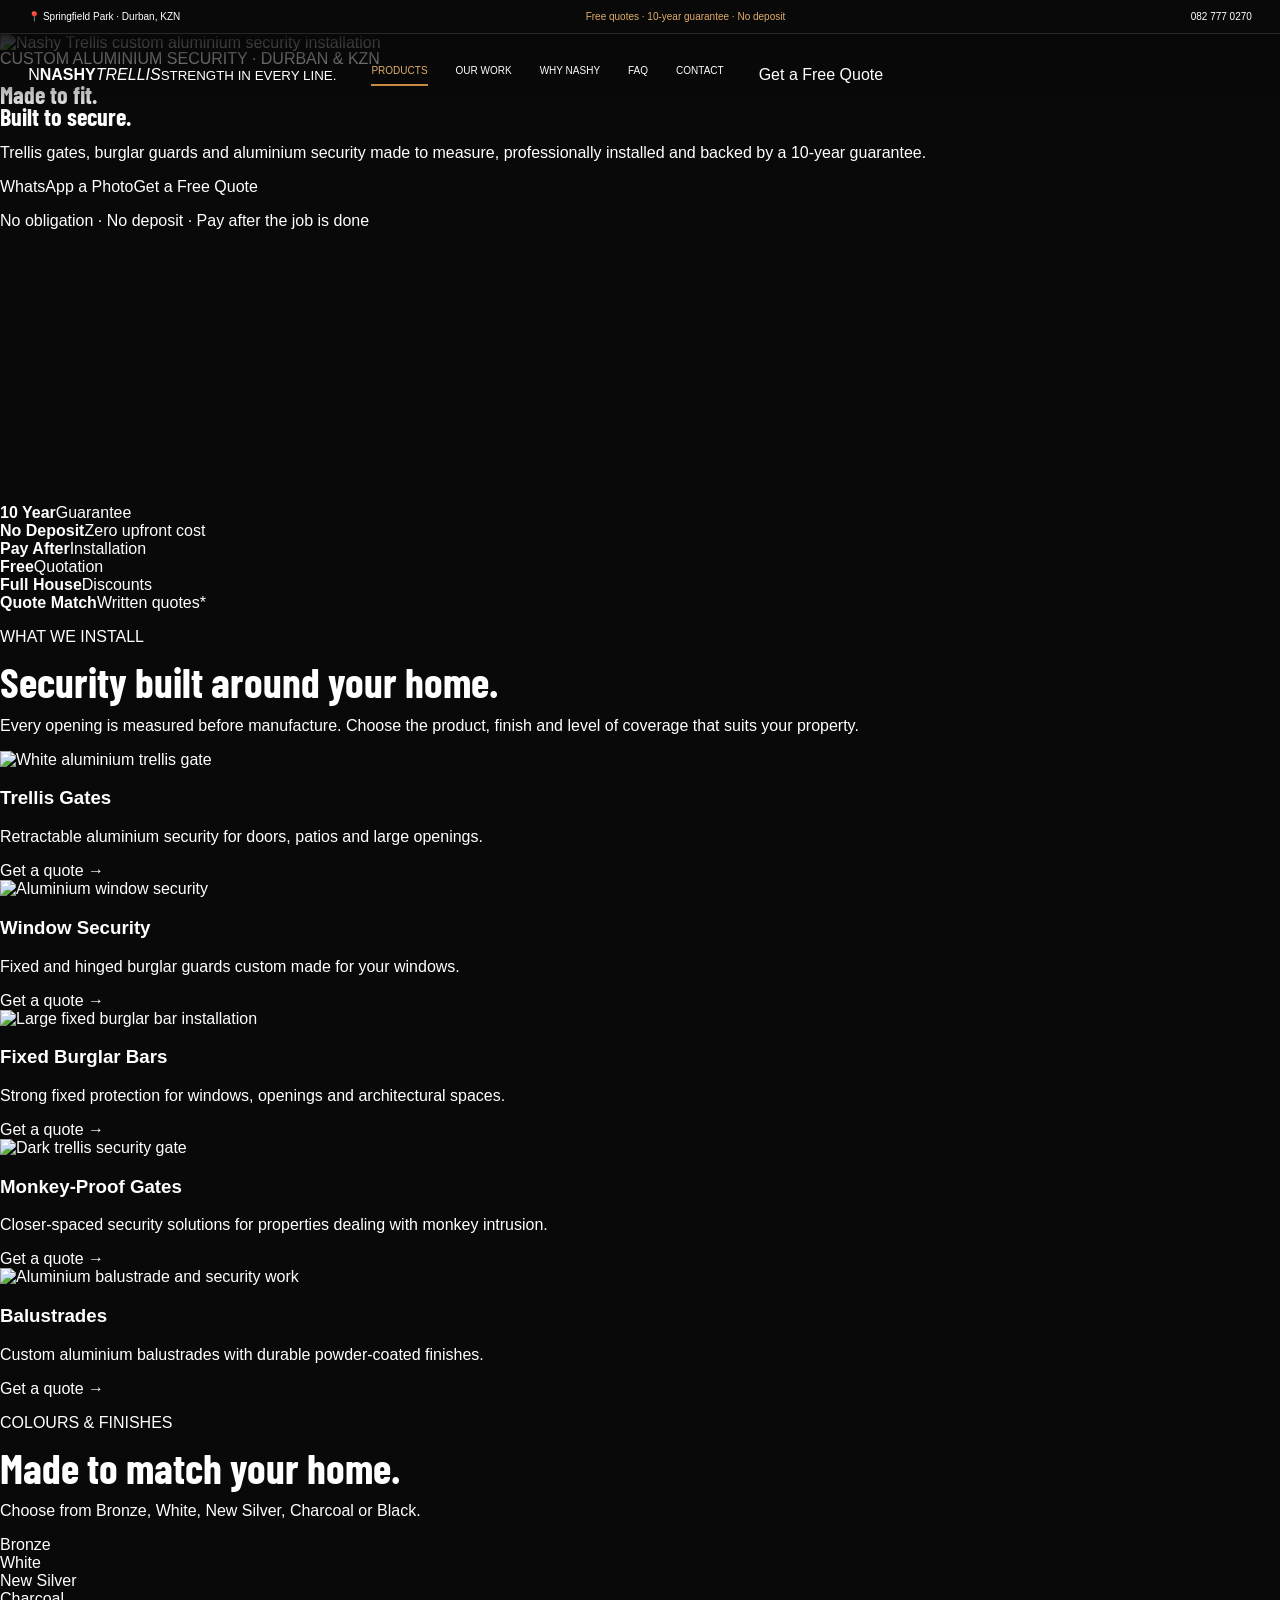
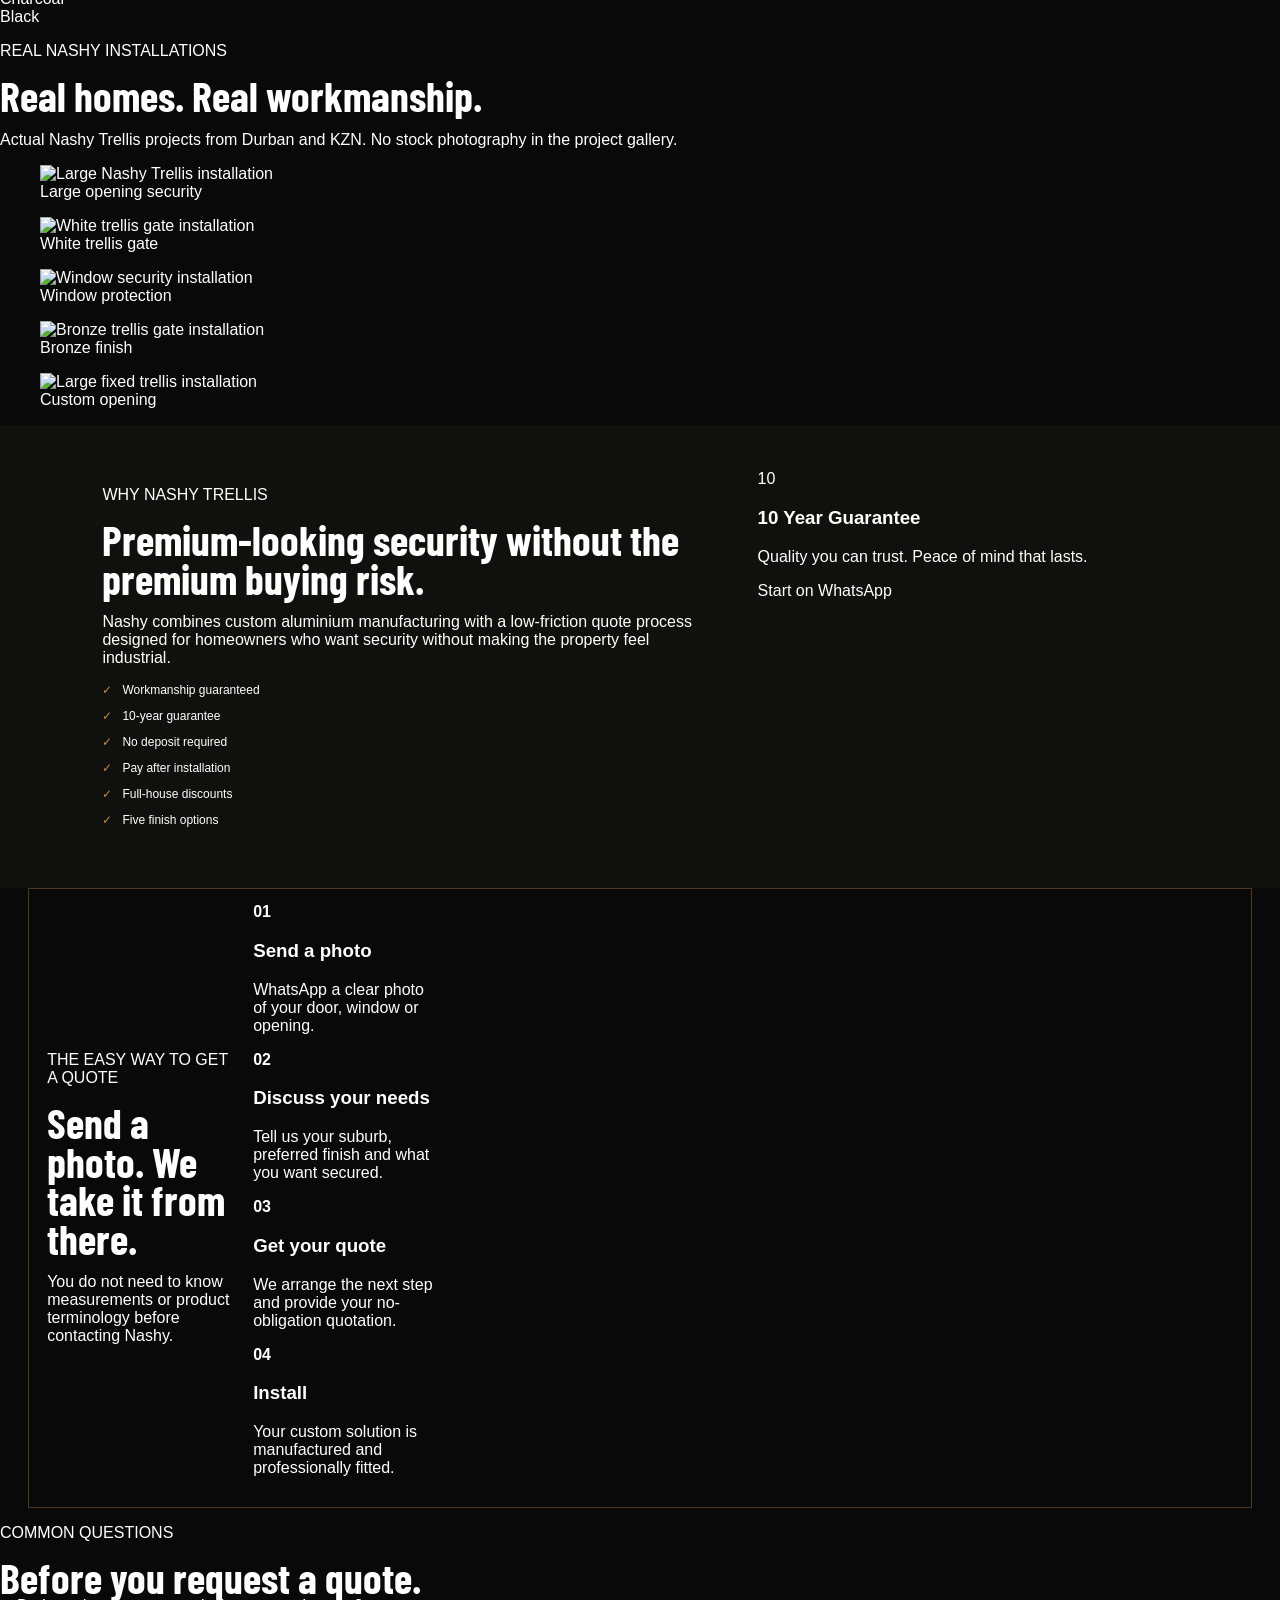
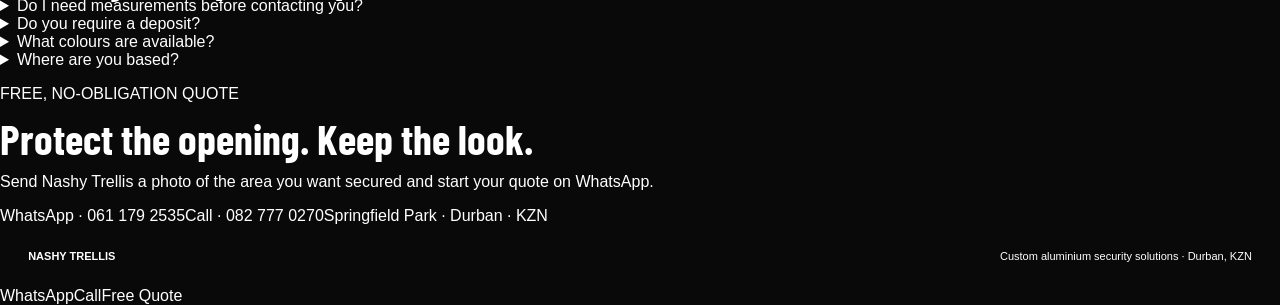
==== index.html @ bcdffeed "Rebuild homepage around lead generation and real Nashy services" ====
<!doctype html>
<html lang="en">
<head>
<meta charset="utf-8">
<meta name="viewport" content="width=device-width,initial-scale=1,viewport-fit=cover">
<meta name="theme-color" content="#0a0a09">
<meta name="description" content="Custom aluminium trellis gates, burglar guards, fixed bars, monkey-proof gates and balustrades in Durban and KZN. Free quotes. 10-year guarantee. No deposit.">
<title>Nashy Trellis | Aluminium Security Durban</title>
<link rel="preconnect" href="https://fonts.googleapis.com">
<link rel="preconnect" href="https://fonts.gstatic.com" crossorigin>
<link href="https://fonts.googleapis.com/css2?family=Barlow+Condensed:wght@600;700&family=Manrope:wght@400;500;600;700&display=swap" rel="stylesheet">
<link rel="stylesheet" href="styles.css">
</head>
<body>
<div class="topbar"><span>📍 Springfield Park · Durban, KZN</span><b>Free quotes · 10-year guarantee · No deposit</b><a href="tel:+27827770270">082 777 0270</a></div>
<header class="site-header">
  <a class="brand" href="#top"><span class="mark">N</span><span class="brand-copy"><strong>NASHY</strong><em>TRELLIS</em><small>STRENGTH IN EVERY LINE.</small></span></a>
  <button class="menu" aria-label="Open menu" aria-expanded="false"><span></span><span></span><span></span></button>
  <nav><a href="#products">Products</a><a href="#work">Our Work</a><a href="#why">Why Nashy</a><a href="#faq">FAQ</a><a href="#quote">Contact</a></nav>
  <a class="header-cta" href="https://wa.me/27611792535?text=Hi%20Nashy%20Trellis,%20I%27d%20like%20a%20free%20quote.">Get a Free Quote</a>
</header>
<main id="top">
<section class="hero">
  <img class="hero-image" src="assets/hero.webp" alt="Nashy Trellis custom aluminium security installation">
  <div class="hero-overlay"></div>
  <div class="hero-content">
    <p class="eyebrow">CUSTOM ALUMINIUM SECURITY · DURBAN & KZN</p>
    <h1>Made to fit.<br><span>Built to secure.</span></h1>
    <p class="hero-lead">Trellis gates, burglar guards and aluminium security made to measure, professionally installed and backed by a 10-year guarantee.</p>
    <div class="hero-actions"><a class="btn primary" href="https://wa.me/27611792535?text=Hi%20Nashy%20Trellis,%20I%27d%20like%20a%20free%20quote.%20I%20can%20send%20photos%20of%20the%20opening.">WhatsApp a Photo</a><a class="btn secondary" href="#quote">Get a Free Quote</a></div>
    <p class="micro">No obligation · No deposit · Pay after the job is done</p>
  </div>
</section>
<section class="trust" aria-label="Nashy Trellis offers"><div><b>10 Year</b><span>Guarantee</span></div><div><b>No Deposit</b><span>Zero upfront cost</span></div><div><b>Pay After</b><span>Installation</span></div><div><b>Free</b><span>Quotation</span></div><div><b>Full House</b><span>Discounts</span></div><div><b>Quote Match</b><span>Written quotes*</span></div></section>
<section class="section products" id="products">
  <div class="section-head"><div><p class="eyebrow bronze">WHAT WE INSTALL</p><h2>Security built around your home.</h2></div><p>Every opening is measured before manufacture. Choose the product, finish and level of coverage that suits your property.</p></div>
  <div class="product-grid">
    <article><img src="assets/project-white.webp" alt="White aluminium trellis gate"><div><h3>Trellis Gates</h3><p>Retractable aluminium security for doors, patios and large openings.</p><a href="#quote">Get a quote →</a></div></article>
    <article><img src="assets/project-window.webp" alt="Aluminium window security"><div><h3>Window Security</h3><p>Fixed and hinged burglar guards custom made for your windows.</p><a href="#quote">Get a quote →</a></div></article>
    <article><img src="assets/project-large.webp" alt="Large fixed burglar bar installation"><div><h3>Fixed Burglar Bars</h3><p>Strong fixed protection for windows, openings and architectural spaces.</p><a href="#quote">Get a quote →</a></div></article>
    <article><img src="assets/project-cabin.webp" alt="Dark trellis security gate"><div><h3>Monkey-Proof Gates</h3><p>Closer-spaced security solutions for properties dealing with monkey intrusion.</p><a href="#quote">Get a quote →</a></div></article>
    <article><img src="assets/project-extra.webp" alt="Aluminium balustrade and security work"><div><h3>Balustrades</h3><p>Custom aluminium balustrades with durable powder-coated finishes.</p><a href="#quote">Get a quote →</a></div></article>
  </div>
</section>
<section class="section dark-band"><div class="section-head"><div><p class="eyebrow bronze">COLOURS & FINISHES</p><h2>Made to match your home.</h2></div><p>Choose from Bronze, White, New Silver, Charcoal or Black.</p></div><div class="swatches"><div><i class="bronze-swatch"></i><span>Bronze</span></div><div><i class="white-swatch"></i><span>White</span></div><div><i class="silver-swatch"></i><span>New Silver</span></div><div><i class="charcoal-swatch"></i><span>Charcoal</span></div><div><i class="black-swatch"></i><span>Black</span></div></div></section>
<section class="section work" id="work">
  <div class="section-head"><div><p class="eyebrow bronze">REAL NASHY INSTALLATIONS</p><h2>Real homes. Real workmanship.</h2></div><p>Actual Nashy Trellis projects from Durban and KZN. No stock photography in the project gallery.</p></div>
  <div class="gallery"><figure class="wide"><img src="assets/project-opening.webp" alt="Large Nashy Trellis installation"><figcaption>Large opening security</figcaption></figure><figure><img src="assets/project-white.webp" alt="White trellis gate installation"><figcaption>White trellis gate</figcaption></figure><figure><img src="assets/project-window.webp" alt="Window security installation"><figcaption>Window protection</figcaption></figure><figure><img src="assets/project-cabin.webp" alt="Bronze trellis gate installation"><figcaption>Bronze finish</figcaption></figure><figure><img src="assets/project-large.webp" alt="Large fixed trellis installation"><figcaption>Custom opening</figcaption></figure></div>
</section>
<section class="section why" id="why">
  <div class="why-copy"><p class="eyebrow bronze">WHY NASHY TRELLIS</p><h2>Premium-looking security without the premium buying risk.</h2><p>Nashy combines custom aluminium manufacturing with a low-friction quote process designed for homeowners who want security without making the property feel industrial.</p><ul><li>Workmanship guaranteed</li><li>10-year guarantee</li><li>No deposit required</li><li>Pay after installation</li><li>Full-house discounts</li><li>Five finish options</li></ul></div>
  <aside class="quote-card"><span class="badge">10</span><h3>10 Year Guarantee</h3><p>Quality you can trust. Peace of mind that lasts.</p><a class="btn primary" href="https://wa.me/27611792535?text=Hi%20Nashy%20Trellis,%20I%27d%20like%20a%20free%20quote.">Start on WhatsApp</a></aside>
</section>
<section class="section process"><div class="section-head"><div><p class="eyebrow bronze">THE EASY WAY TO GET A QUOTE</p><h2>Send a photo. We take it from there.</h2></div><p>You do not need to know measurements or product terminology before contacting Nashy.</p></div><div class="steps"><div><b>01</b><h3>Send a photo</h3><p>WhatsApp a clear photo of your door, window or opening.</p></div><div><b>02</b><h3>Discuss your needs</h3><p>Tell us your suburb, preferred finish and what you want secured.</p></div><div><b>03</b><h3>Get your quote</h3><p>We arrange the next step and provide your no-obligation quotation.</p></div><div><b>04</b><h3>Install</h3><p>Your custom solution is manufactured and professionally fitted.</p></div></div></section>
<section class="section faq" id="faq"><div class="section-head"><div><p class="eyebrow bronze">COMMON QUESTIONS</p><h2>Before you request a quote.</h2></div></div><div class="faq-list"><details><summary>Do I need measurements before contacting you?</summary><p>No. Start by sending a photo of the opening on WhatsApp. Nashy can guide you on the next step.</p></details><details><summary>Do you require a deposit?</summary><p>Nashy advertises no deposit and payment after the job is completed. Final terms should be confirmed on your written quotation.</p></details><details><summary>What colours are available?</summary><p>Bronze, White, New Silver, Black and Charcoal.</p></details><details><summary>Where are you based?</summary><p>Nashy Trellis is based in Springfield Park, Durban and serves customers across the surrounding KZN area.</p></details></div></section>
<section class="quote-section" id="quote"><div><p class="eyebrow bronze">FREE, NO-OBLIGATION QUOTE</p><h2>Protect the opening. Keep the look.</h2><p>Send Nashy Trellis a photo of the area you want secured and start your quote on WhatsApp.</p></div><div class="quote-actions"><a class="btn primary big" href="https://wa.me/27611792535?text=Hi%20Nashy%20Trellis,%20I%27d%20like%20a%20free%20quote.%20I%20will%20send%20photos%20of%20the%20opening%20here.">WhatsApp · 061 179 2535</a><a class="btn secondary big" href="tel:+27827770270">Call · 082 777 0270</a><span>Springfield Park · Durban · KZN</span></div></section>
</main>
<footer><strong>NASHY TRELLIS</strong><span>Custom aluminium security solutions · Durban, KZN</span></footer>
<div class="mobile-dock"><a href="https://wa.me/27611792535">WhatsApp</a><a href="tel:+27827770270">Call</a><a href="#quote">Free Quote</a></div>
<script src="script.js"></script>
</body>
</html>
---- styles.css ----
:root{--black:#090909;--ink:#101010;--bronze:#c88a43;--bronze2:#e1ad6a;--stone:#f1eee8;--line:#30291f}*{box-sizing:border-box}html{scroll-behavior:smooth}body{margin:0;background:var(--black);color:#fff;font-family:Montserrat,Arial,sans-serif}a{color:inherit;text-decoration:none}img{display:block;width:100%;height:100%;object-fit:cover}label{display:block;color:var(--bronze);font-size:12px;font-weight:600;margin-bottom:8px}h1,h2{font-family:'Barlow Condensed',sans-serif;margin:0;line-height:.92}h2{font-size:42px}.topbar{height:34px;padding:0 2.2%;display:flex;align-items:center;justify-content:space-between;font-size:10px;border-bottom:1px solid #272727}.topbar b{color:var(--bronze2);font-weight:500}header{height:82px;position:absolute;top:34px;left:0;right:0;z-index:20;display:flex;align-items:center;padding:0 2.2%;gap:35px;background:linear-gradient(#080808e8,#08080877,transparent)}.logo{display:flex;align-items:center;gap:14px;margin-right:auto}.nmark{font:700 50px/1 'Barlow Condensed';color:#fff;border-left:5px solid var(--bronze);border-right:3px solid var(--bronze);padding:0 10px;transform:skew(-5deg)}.logo>span:last-child{display:grid}.logo b{letter-spacing:.27em;font-size:22px}.logo em{font-style:normal;color:var(--bronze2);letter-spacing:.36em;font-size:12px;margin-top:6px}.logo small{font-size:6px;letter-spacing:.18em;margin-top:6px}nav{display:flex;gap:28px;font-size:10px;text-transform:uppercase}nav a:first-child{color:var(--bronze2);border-bottom:2px solid var(--bronze);padding-bottom:8px}.quoteTop,.process>a{background:linear-gradient(135deg,#d29a55,#ae6d2d);padding:16px 22px;font-size:11px;font-weight:700}.menu{display:none;background:none;border:0;color:white;font-size:26px}.hero{height:470px;position:relative;overflow:hidden}.hero>img{position:absolute;inset:0;object-position:center 52%}.shade{position:absolute;inset:0;background:linear-gradient(90deg,#050505f7 0%,#050505c9 27%,#0505054f 57%,#05050518 100%)}.heroCopy{position:absolute;z-index:2;left:2.2%;top:140px;width:510px}.heroCopy h1{font-size:66px}.heroCopy h1 span{color:var(--bronze)}.heroCopy i{display:block;width:42px;border-top:2px solid var(--bronze);margin:15px 0}.heroCopy p{font-size:14px;line-height:1.55;max-width:440px}.actions{display:flex;gap:12px;margin-top:20px}.goldBtn,.outlineBtn{display:inline-flex;align-items:center;justify-content:center;min-height:46px;padding:0 22px;font-size:11px;font-weight:700}.goldBtn{background:linear-gradient(135deg,#d39b57,#b87531)}.outlineBtn{border:1px solid #aaa;background:#08080855}.benefits{position:relative;margin:-70px 2.2% 0;z-index:4;display:grid;grid-template-columns:repeat(6,1fr);background:#0b0b0a;border:1px solid #49351f}.benefits article{min-height:70px;padding:12px 15px;display:grid;grid-template-columns:38px 1fr;align-content:center;border-right:1px solid #49351f}.benefits article:last-child{border:0}.benefits strong{grid-row:1/3;font-size:25px;color:var(--bronze)}.benefits b{font-size:10px;line-height:1.4}.benefits small{font-size:8px;color:#bbb;margin-top:3px}.solutions{background:var(--stone);color:#111;padding:18px 2.2%;display:grid;grid-template-columns:230px 1fr;gap:28px}.sectionIntro p{font-size:11px;line-height:1.6}.sectionIntro a,.projectTitle a{display:inline-block;background:#111;color:#fff;padding:11px 16px;font-size:9px;margin-top:8px}.productGrid{display:grid;grid-template-columns:repeat(5,1fr);gap:14px}.productGrid article{border:1px solid #d5d0c7;background:#f7f5f1}.productGrid img{height:120px}.productGrid h3{font-size:11px;margin:10px 12px 5px}.productGrid p{font-size:9px;line-height:1.5;margin:0 12px 12px}.colours{padding:18px 2.2%;display:grid;grid-template-columns:220px 1fr 240px;gap:25px;align-items:center;background:#0c0e0e}.finishGrid{display:grid;grid-template-columns:repeat(5,1fr);gap:9px}.finishGrid figure{margin:0}.finishGrid span{display:block;height:75px;border:1px solid #777;background:repeating-linear-gradient(65deg,#151515 0 12px,#272727 12px 19px,#080808 19px 27px)}.finishGrid .bronze span{filter:sepia(1)}.finishGrid .white span{filter:invert(.85)}.finishGrid .silver span{filter:grayscale(1) brightness(1.7)}.finishGrid .charcoal span{filter:brightness(.8)}.finishGrid .black span{filter:brightness(.45)}.finishGrid figcaption{text-align:center;font-size:9px;margin-top:6px}.finishCopy{display:grid;gap:8px;font-size:10px}.finishCopy small{color:#ccc;line-height:1.5}.projects{background:var(--stone);color:#111;padding:16px 2.2%;display:grid;grid-template-columns:210px 1fr;gap:25px}.projectStrip{display:grid;grid-template-columns:repeat(4,1fr);gap:10px;height:120px}.process{margin:0 2.2%;padding:14px 18px;display:grid;grid-template-columns:190px repeat(4,1fr) 190px;gap:16px;align-items:center;border:1px solid #4b3823}.process article{display:grid;grid-template-columns:30px 1fr}.process article b{grid-row:1/3;border:1px solid var(--bronze);border-radius:50%;width:25px;height:25px;text-align:center;padding-top:4px;color:var(--bronze)}.process strong{font-size:9px}.process small{font-size:8px;color:#bbb;margin-top:3px}.why{padding:45px 8%;display:grid;grid-template-columns:1fr 420px;gap:60px;background:#10100f}.why ul{list-style:none;padding:0}.why li{font-size:12px;margin:12px 0}.why li:before{content:'✓';color:var(--bronze);margin-right:10px}.guarantee{border:1px solid var(--bronze);padding:25px;display:grid;grid-template-columns:90px 1fr}.guarantee b{font:700 65px/1 'Barlow Condensed';color:var(--bronze);grid-row:1/3}.guarantee strong{color:var(--bronze);font-size:13px}.guarantee p{font-size:11px;line-height:1.6}.quote{background:var(--stone);color:#111;padding:35px 8%;display:grid;grid-template-columns:1fr 430px;gap:50px}.quote p{font-size:12px}.quoteButtons{display:grid;gap:10px}footer{padding:25px 2.2%;display:flex;justify-content:space-between;font-size:11px}.dock{display:none}@media(max-width:760px){body{padding-bottom:65px}.topbar{display:none}header{position:absolute;top:0;height:88px;padding:0 18px;background:#080808}.nmark{font-size:35px}.logo b{font-size:17px}.logo em{font-size:9px}.logo small{font-size:5px}header nav,.quoteTop{display:none}.menu{display:block}.hero{height:420px;margin-top:0}.hero>img{object-position:64% center}.shade{background:linear-gradient(180deg,#00000015 0%,#00000044 45%,#080808fa 92%),linear-gradient(90deg,#050505c9,#0505051a 80%)}.heroCopy{left:20px;right:20px;top:auto;bottom:20px;width:auto}.heroCopy h1{font-size:48px}.heroCopy p{font-size:12px;max-width:310px}.actions{display:grid;grid-template-columns:1fr 1fr}.goldBtn,.outlineBtn{padding:0 10px;font-size:10px}.benefits{margin:0;grid-template-columns:1fr 1fr;border-left:0;border-right:0}.benefits article{min-height:85px}.benefits article:nth-child(even){border-right:0}.solutions{padding:26px 18px;display:block}.sectionIntro h2{font-size:35px}.sectionIntro p{display:none}.sectionIntro a{display:none}.productGrid{display:block;margin-top:18px}.productGrid article{display:grid;grid-template-columns:115px 1fr;margin-bottom:1px;min-height:92px}.productGrid img{height:92px;grid-row:1/3}.productGrid h3{align-self:end;font-size:12px}.productGrid p{font-size:9px}.colours{padding:28px 20px;display:block}.colours h2{font-size:35px}.finishGrid{grid-template-columns:1fr 1fr;margin-top:18px}.finishGrid figure:last-child{grid-column:1/-1}.finishGrid span{height:85px}.finishCopy{margin-top:18px}.projects{display:block;padding:28px 20px}.projectStrip{height:160px;grid-template-columns:1fr 1fr;margin-top:18px;overflow:hidden}.projectStrip img:nth-child(n+3){display:none}.process{margin:0;padding:28px 20px;display:grid;grid-template-columns:1fr 1fr}.process>div,.process>a{grid-column:1/-1}.process h2{font-size:35px}.process article{padding:12px 0}.why{padding:35px 20px;display:block}.why h2{font-size:38px}.guarantee{margin-top:25px}.quote{padding:32px 20px;display:block}.quote h2{font-size:37px}.quoteButtons{margin-top:22px}footer{display:block;text-align:center;line-height:2}.dock{display:grid;position:fixed;z-index:100;left:8px;right:8px;bottom:7px;grid-template-columns:repeat(3,1fr);background:#090909;border:1px solid #39332b;border-radius:12px;overflow:hidden}.dock a{padding:15px 4px;text-align:center;font-size:9px;border-right:1px solid #39332b}.dock a:first-child{background:#b87936}.dock a:last-child{border:0}}
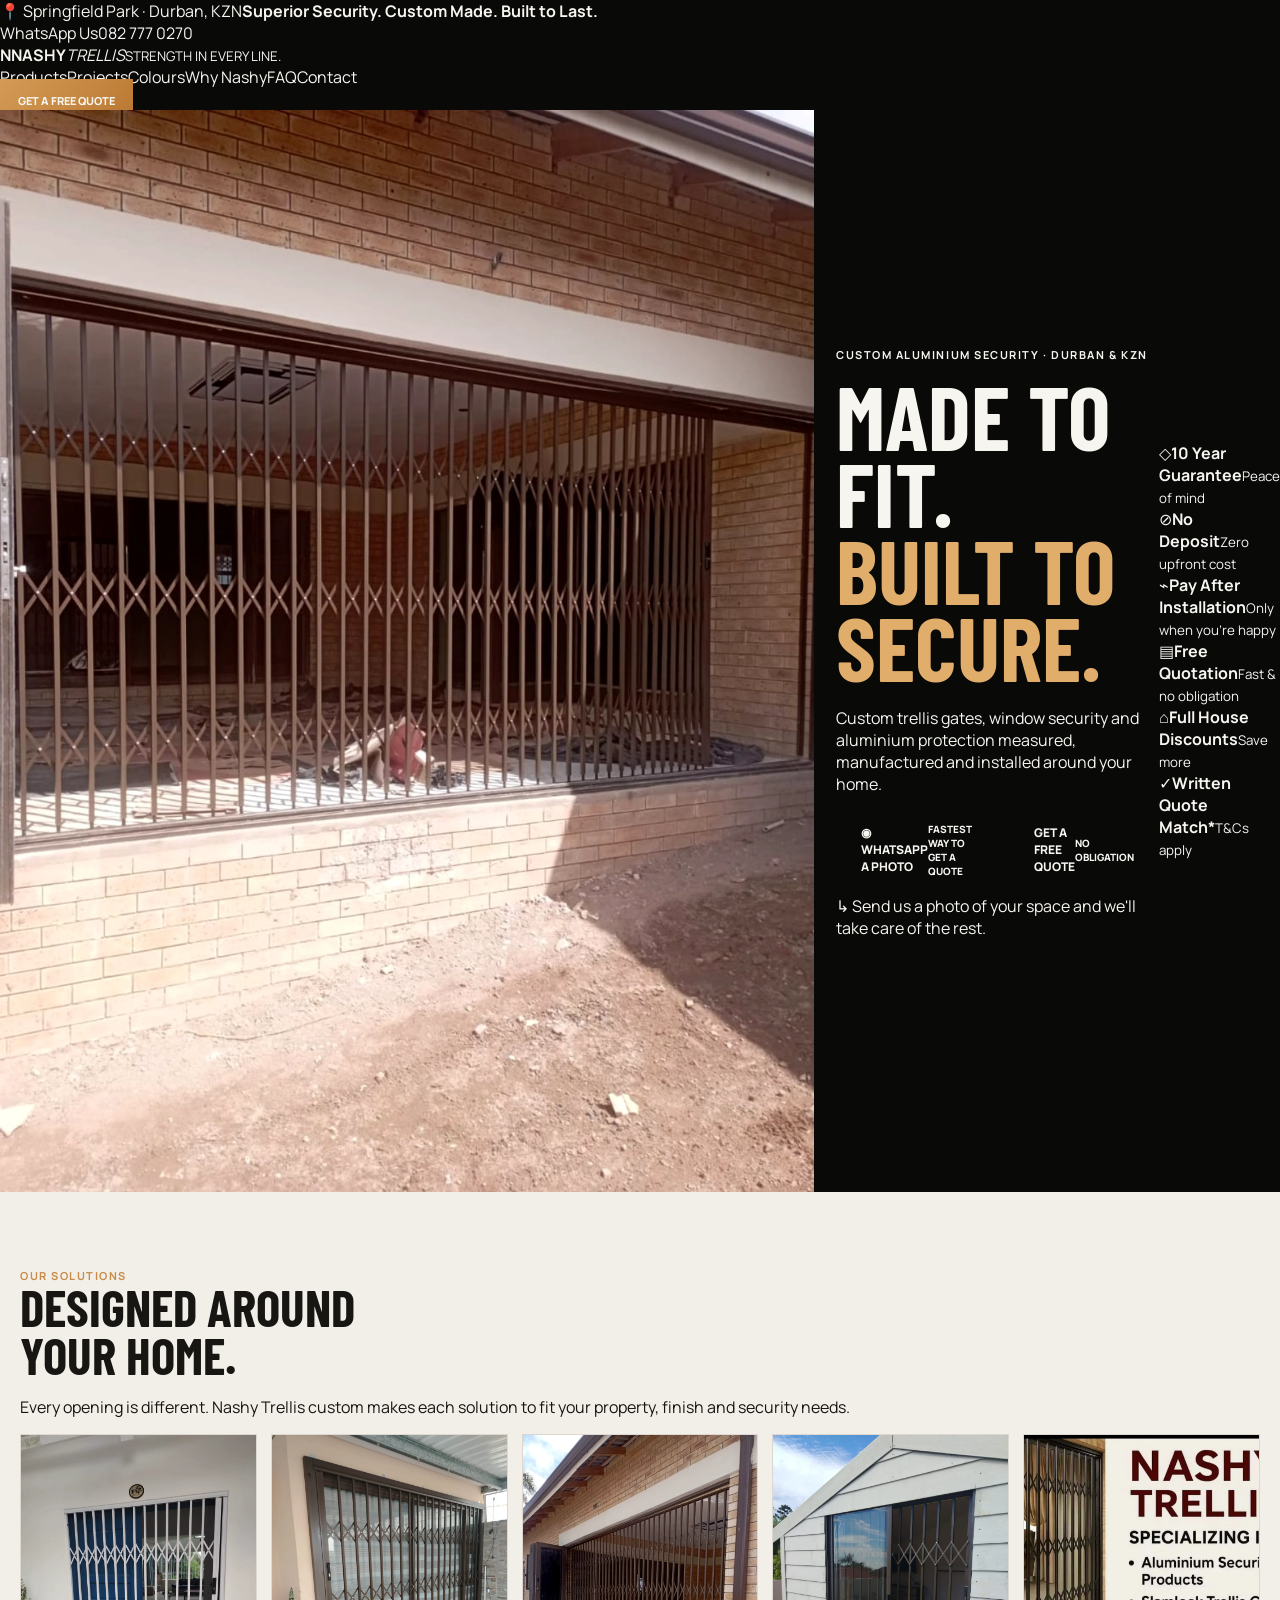
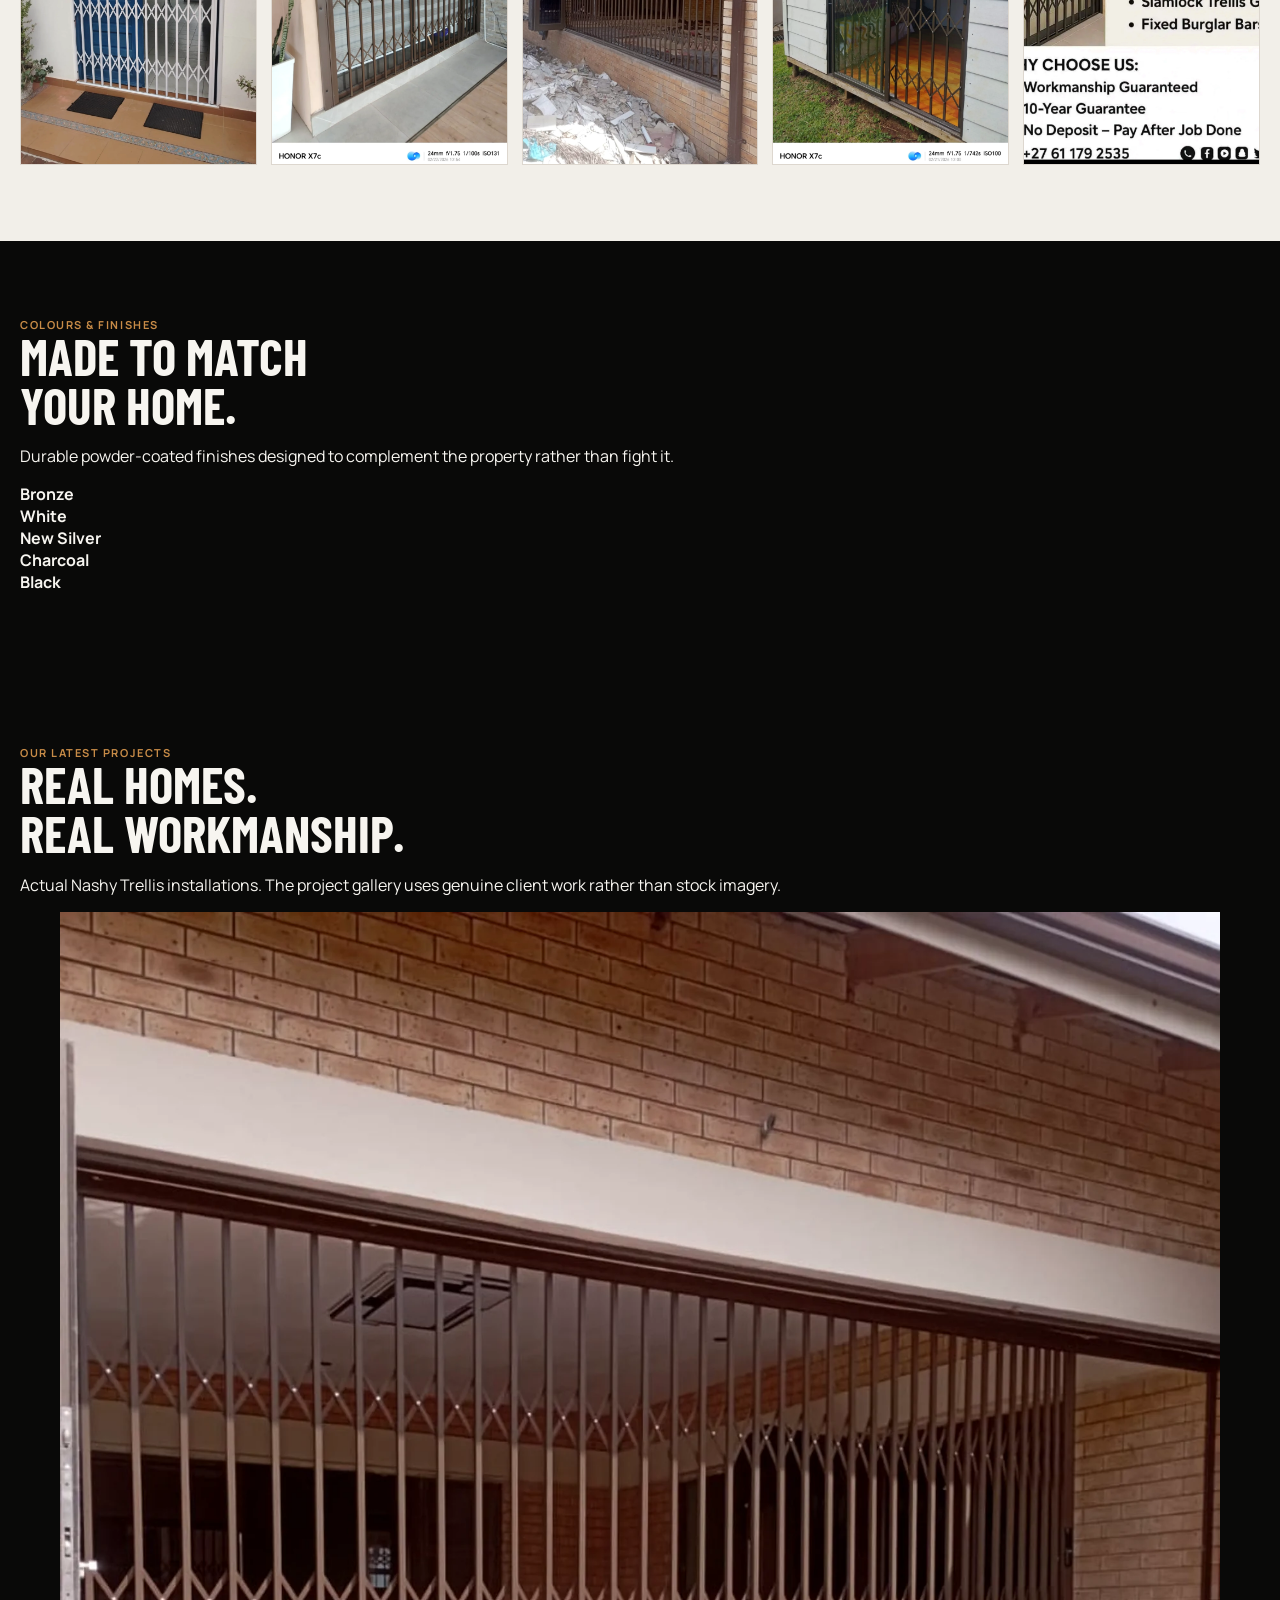
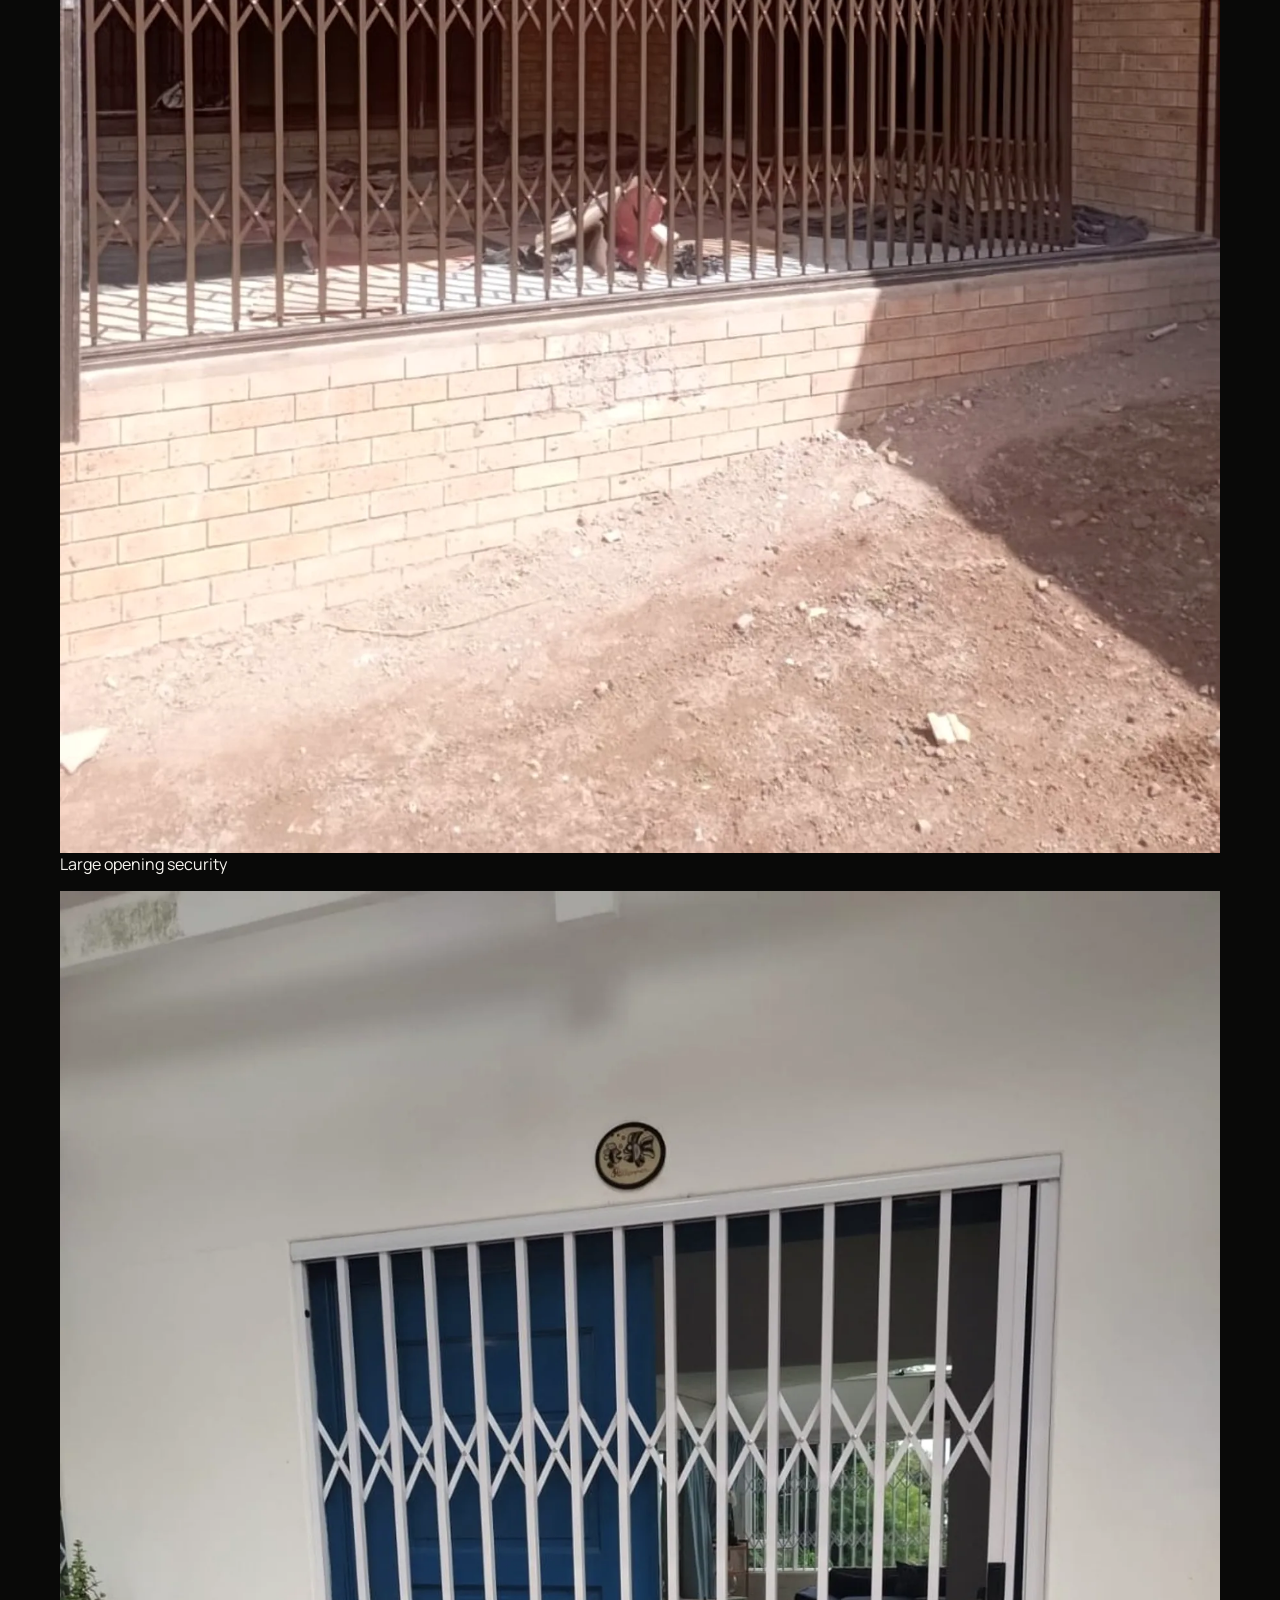
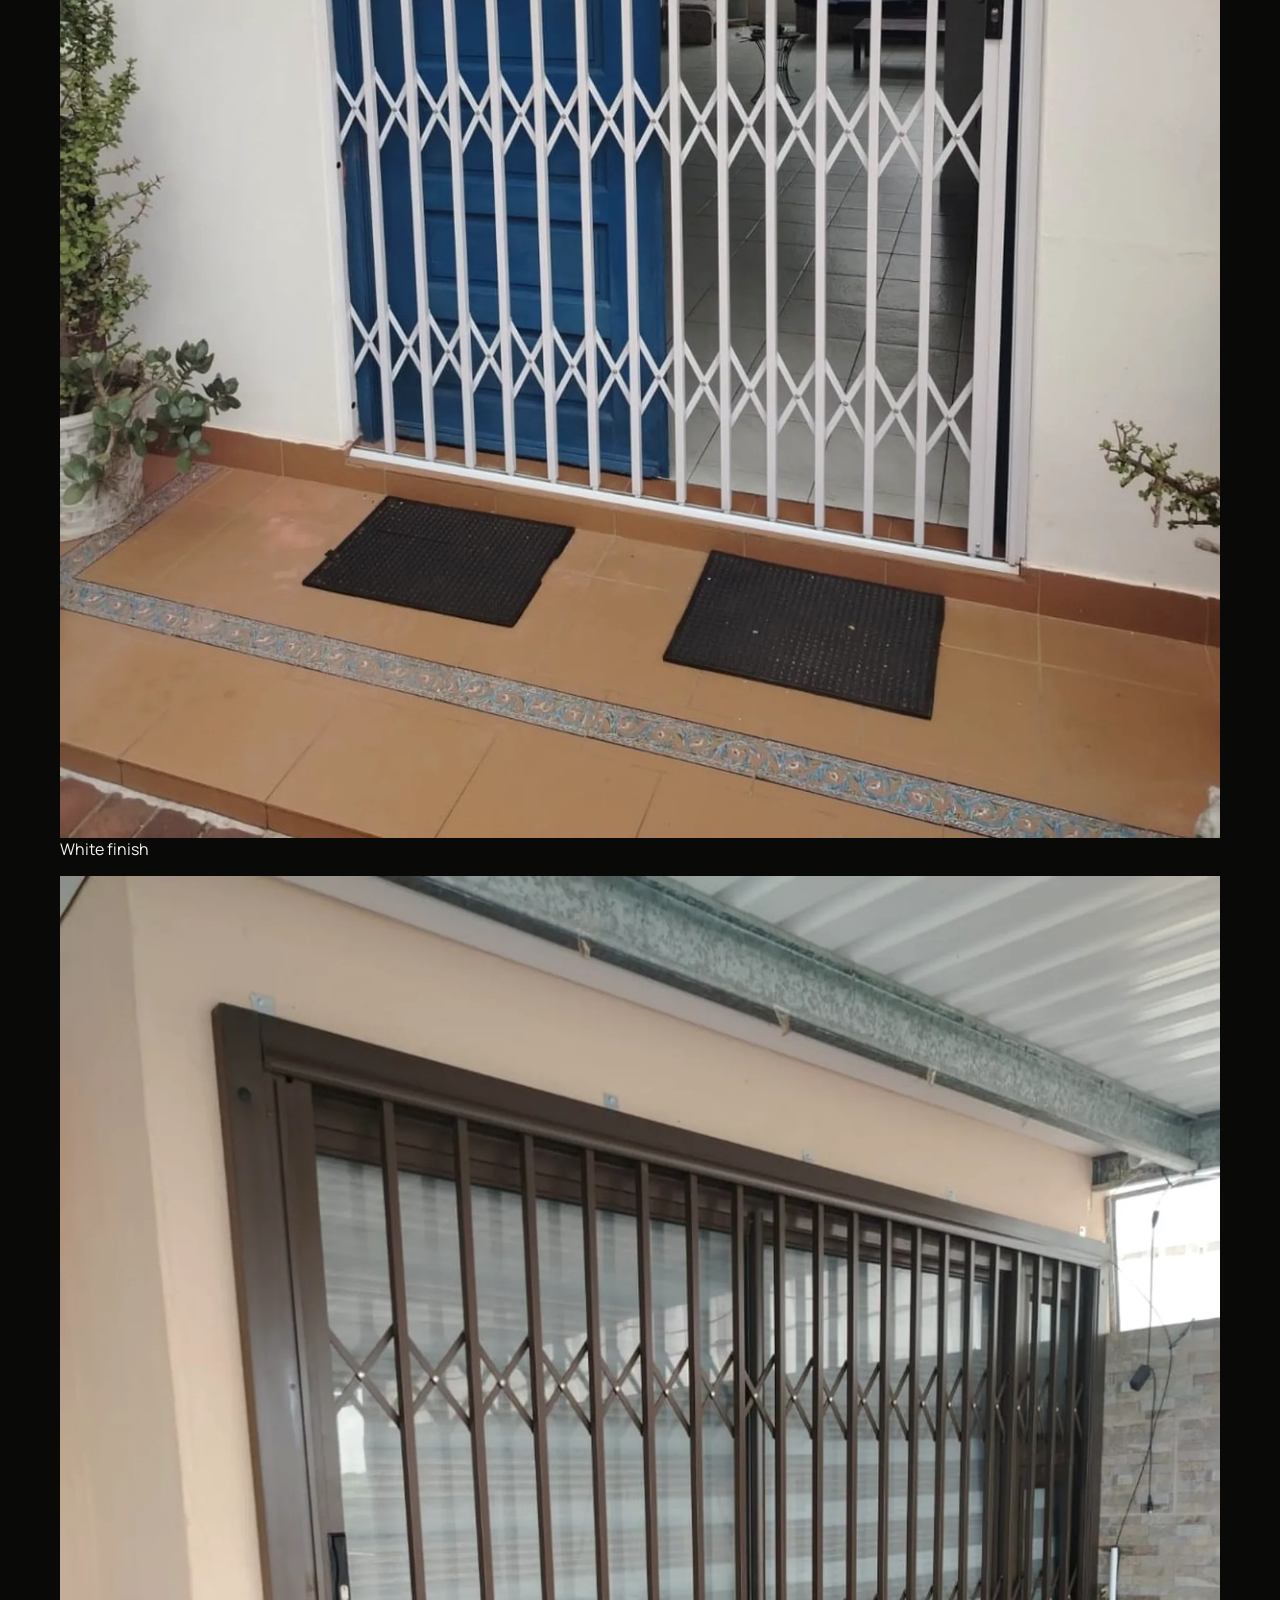
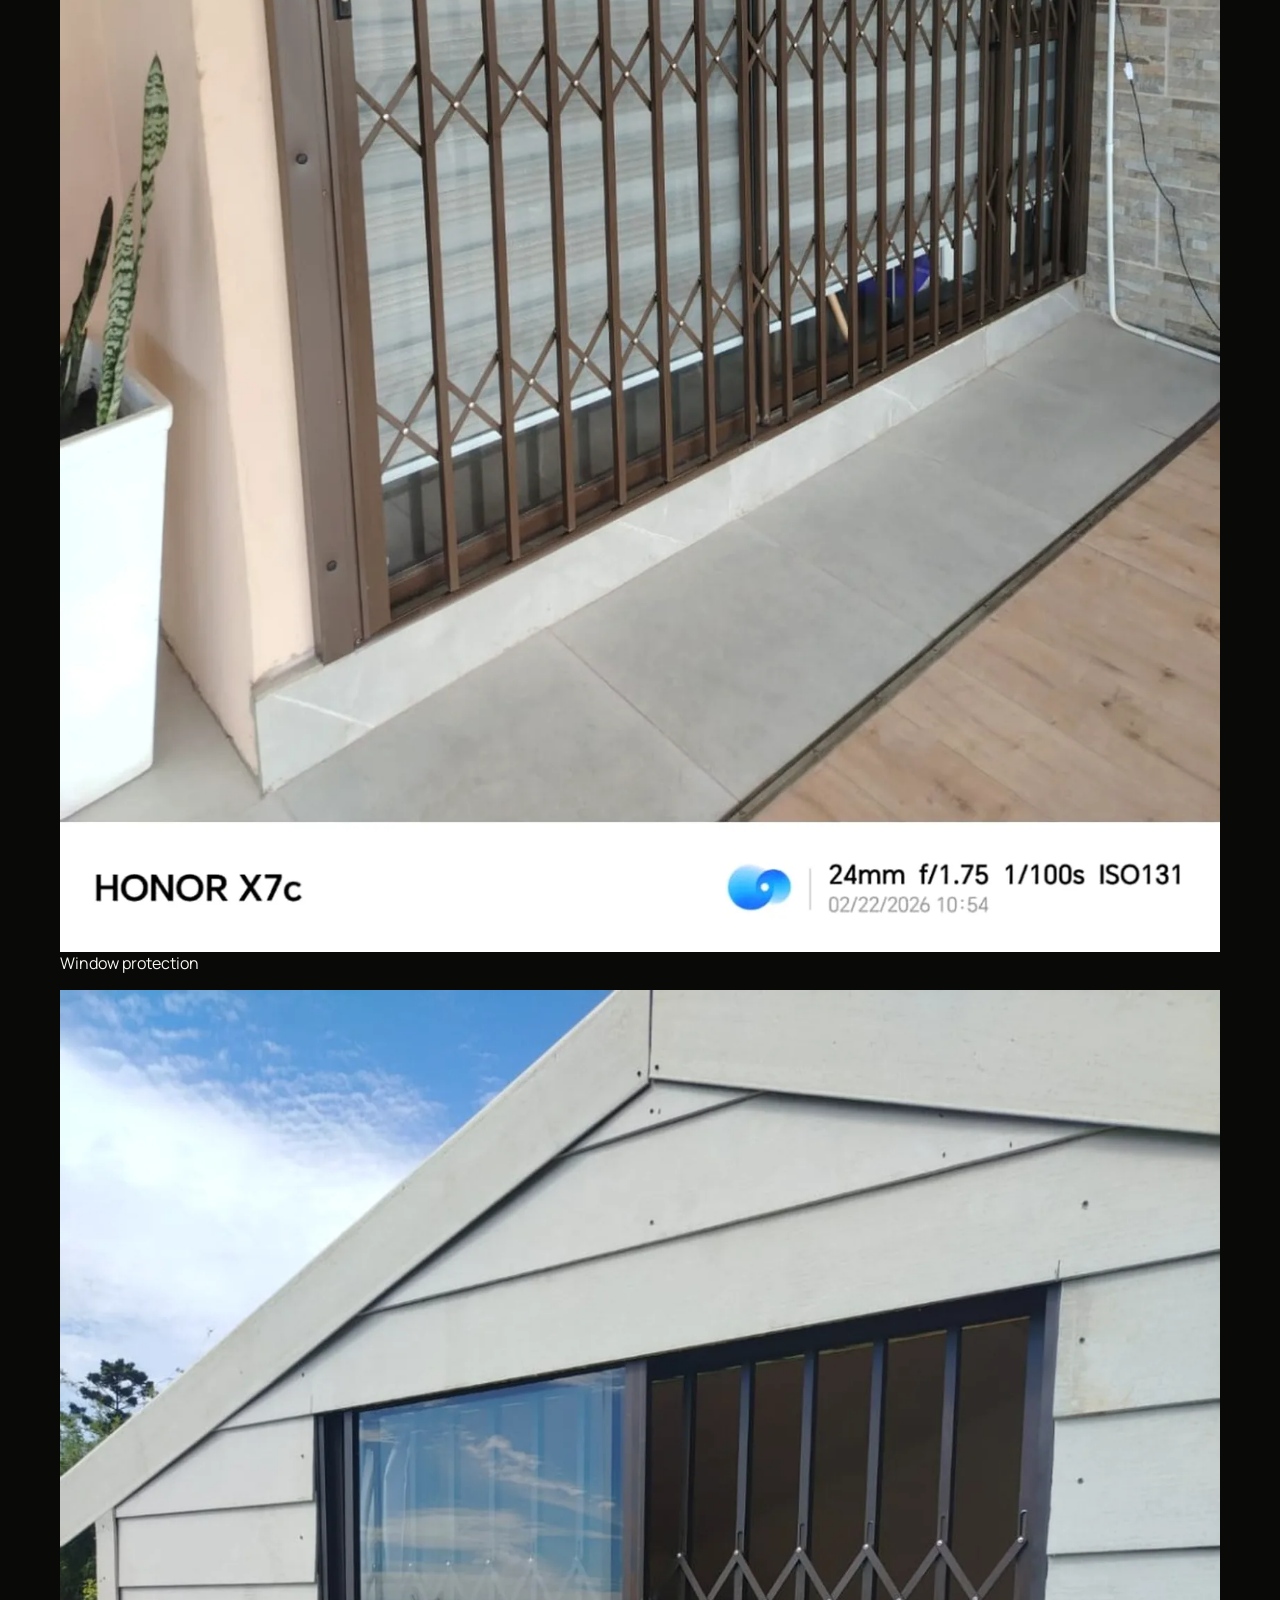
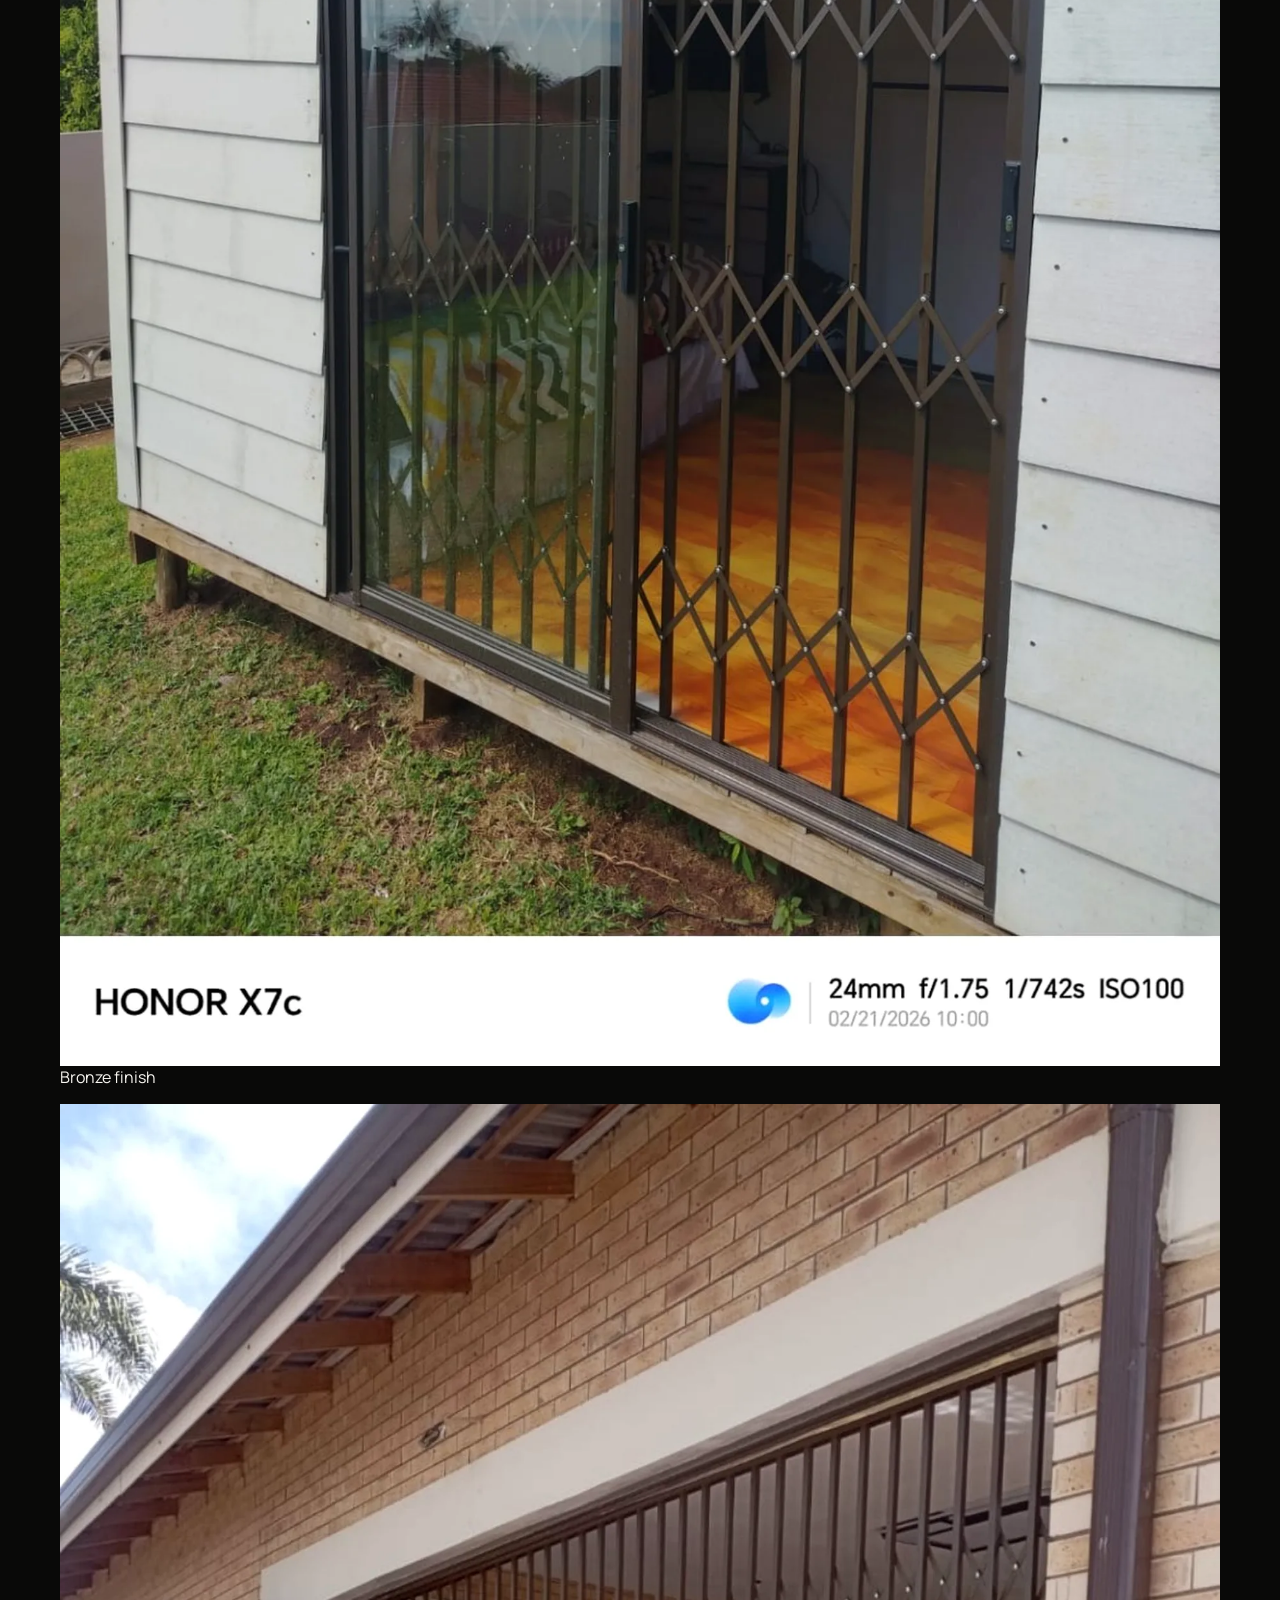
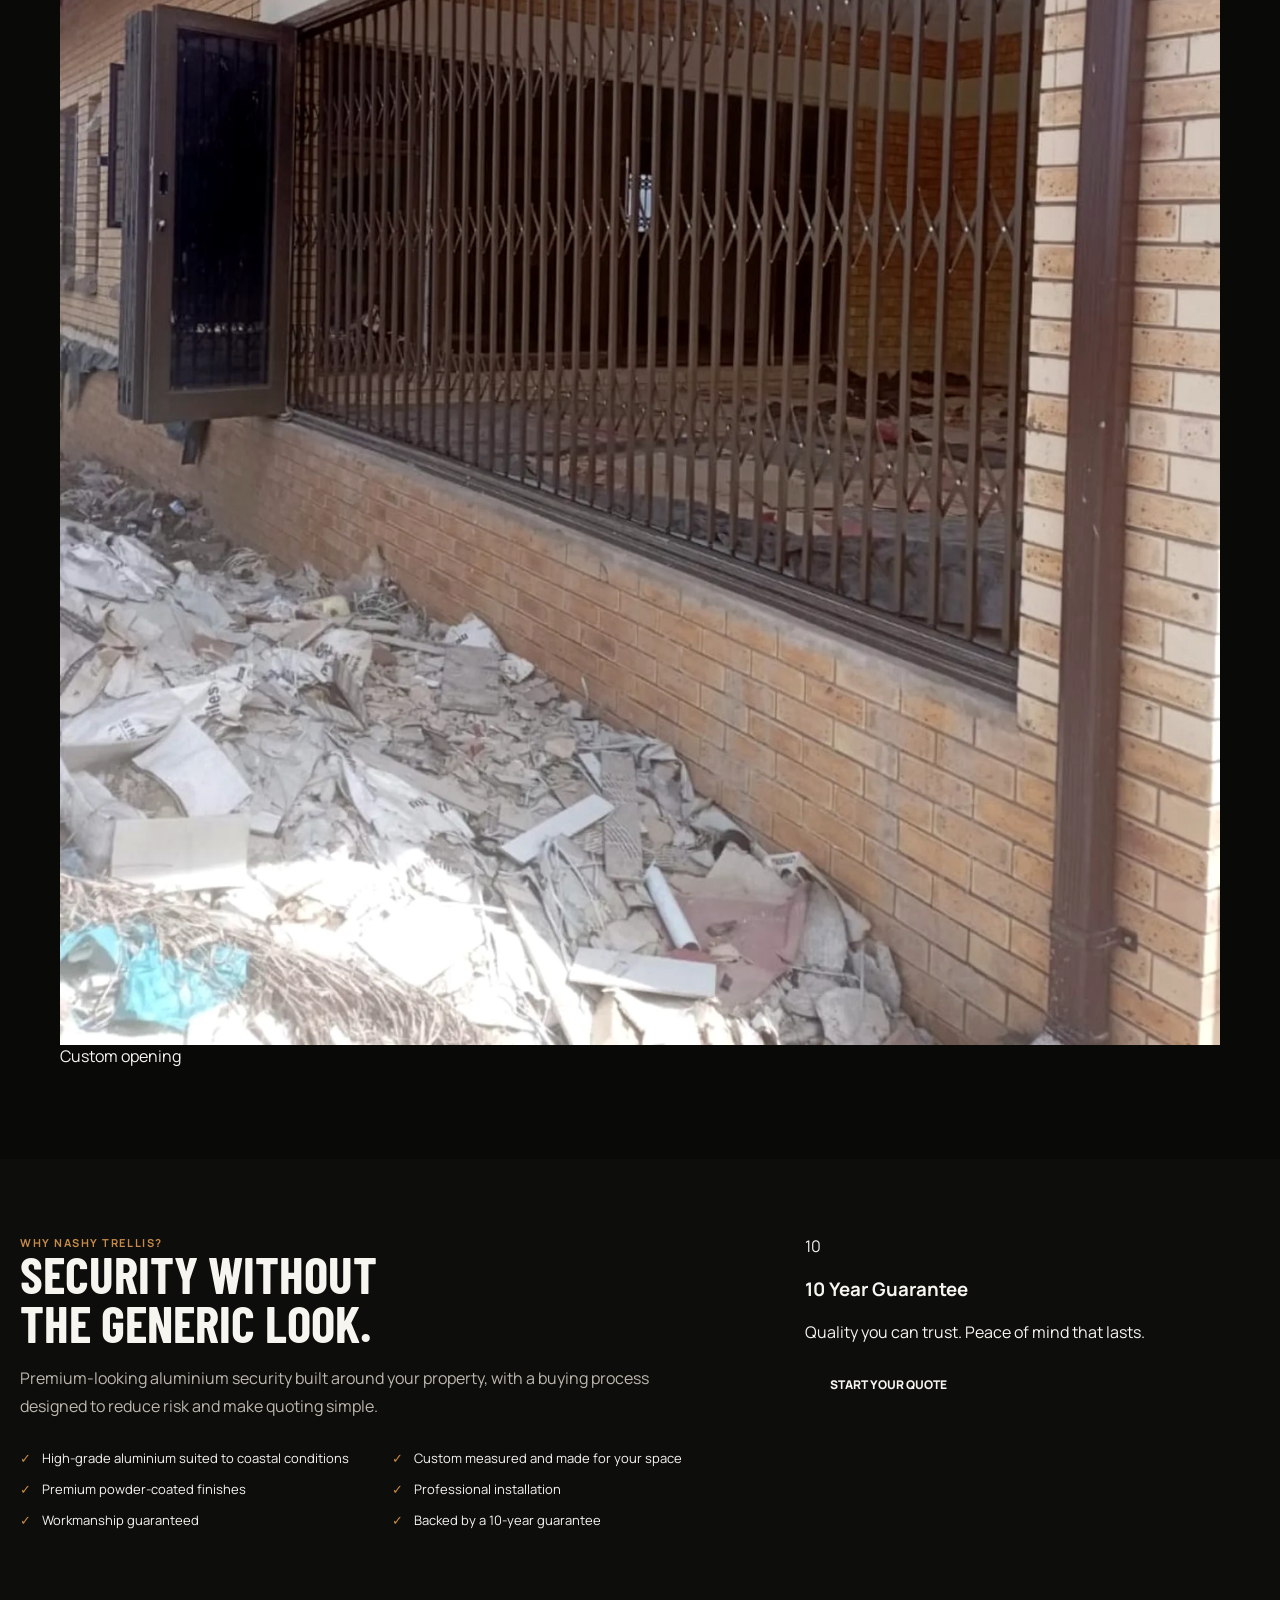
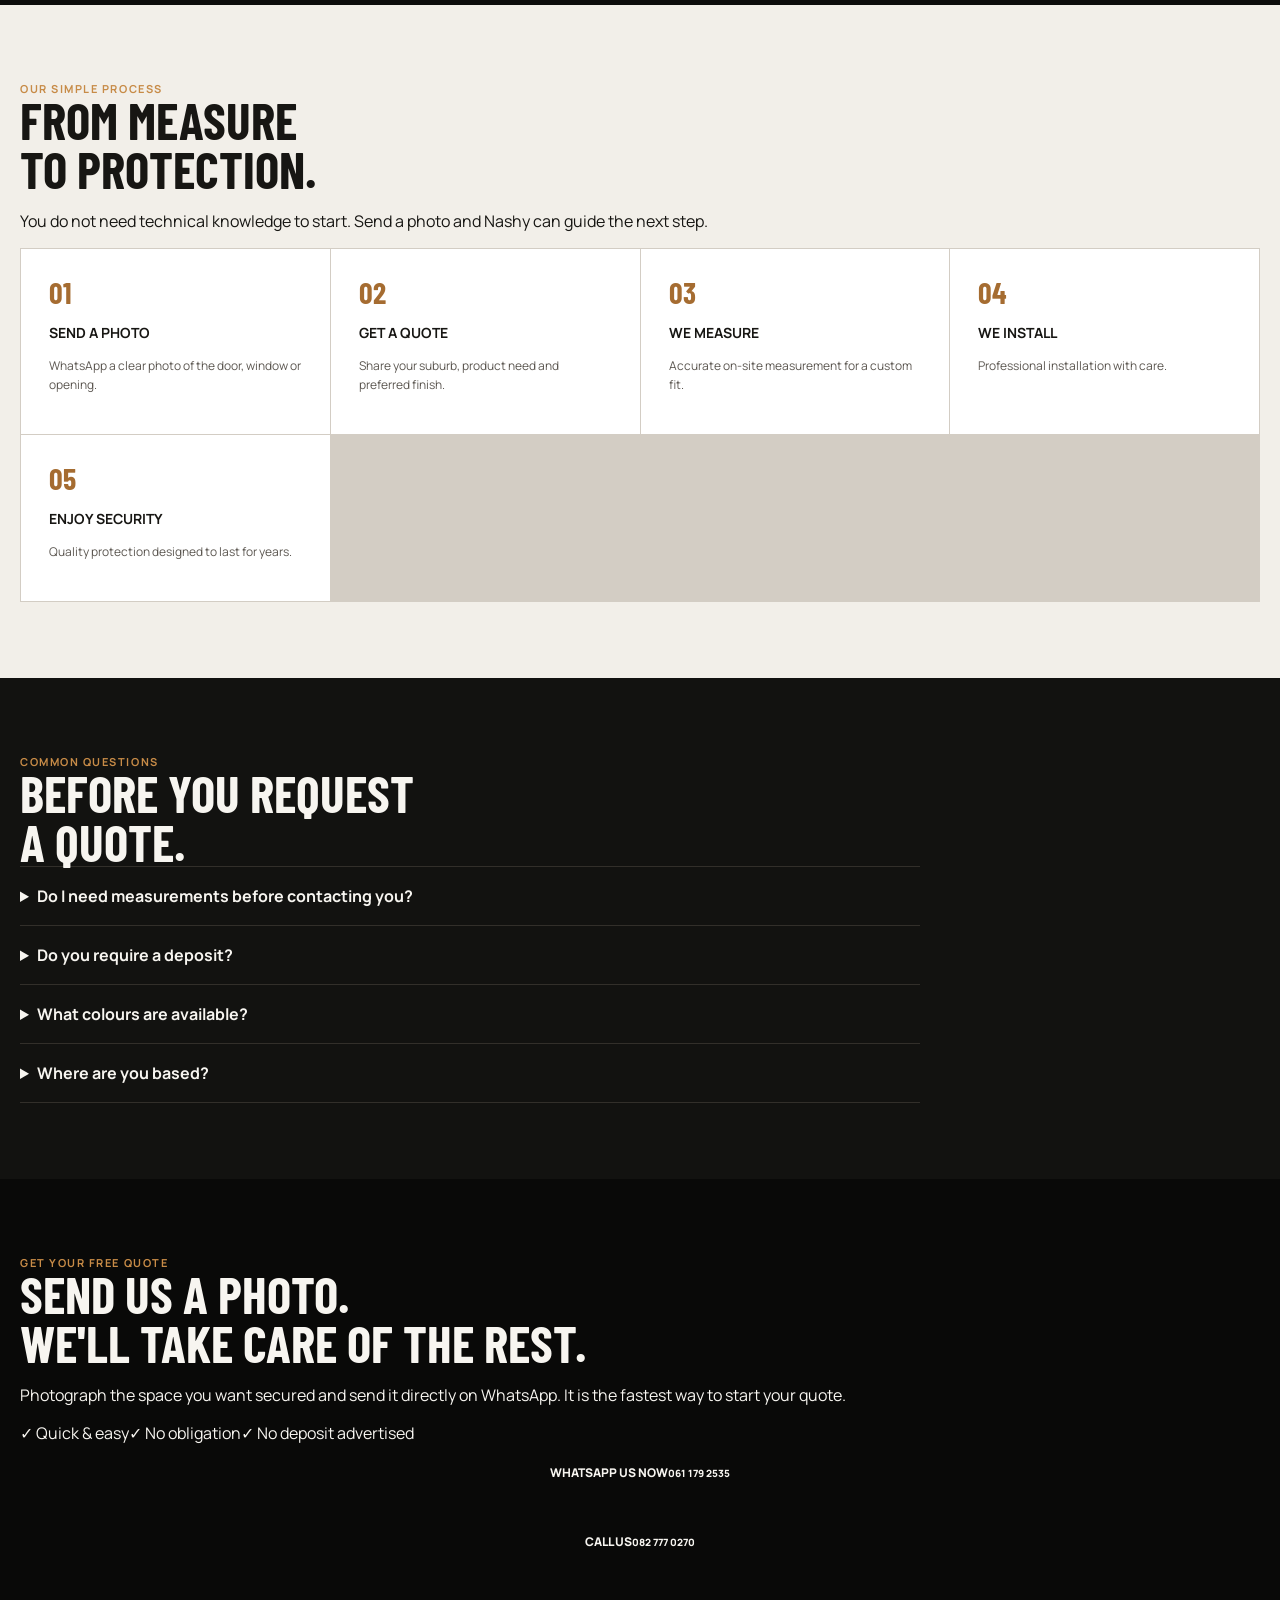
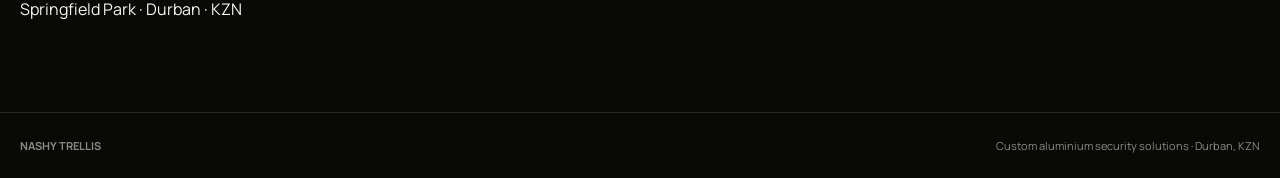
==== commit da3644e4: "Publish final lead-generation homepage with real Nashy photography" ====
--- a/index.html
+++ b/index.html
@@ -2,61 +2,25 @@
 <html lang="en">
 <head>
 <meta charset="utf-8">
-<meta name="viewport" content="width=device-width,initial-scale=1,viewport-fit=cover">
-<meta name="theme-color" content="#0a0a09">
-<meta name="description" content="Custom aluminium trellis gates, burglar guards, fixed bars, monkey-proof gates and balustrades in Durban and KZN. Free quotes. 10-year guarantee. No deposit.">
+<meta name="viewport" content="width=device-width, initial-scale=1, viewport-fit=cover">
+<meta name="theme-color" content="#080807">
+<meta name="description" content="Nashy Trellis installs custom aluminium trellis gates, burglar guards, fixed bars, monkey-proof gates and balustrades across Durban and KZN. Free quotes. 10-year guarantee. No deposit.">
 <title>Nashy Trellis | Aluminium Security Durban</title>
 <link rel="preconnect" href="https://fonts.googleapis.com">
 <link rel="preconnect" href="https://fonts.gstatic.com" crossorigin>
 <link href="https://fonts.googleapis.com/css2?family=Barlow+Condensed:wght@600;700&family=Manrope:wght@400;500;600;700&display=swap" rel="stylesheet">
-<link rel="stylesheet" href="styles.css">
+<link rel="stylesheet" href="styles.css?v=final1">
 </head>
 <body>
-<div class="topbar"><span>📍 Springfield Park · Durban, KZN</span><b>Free quotes · 10-year guarantee · No deposit</b><a href="tel:+27827770270">082 777 0270</a></div>
-<header class="site-header">
-  <a class="brand" href="#top"><span class="mark">N</span><span class="brand-copy"><strong>NASHY</strong><em>TRELLIS</em><small>STRENGTH IN EVERY LINE.</small></span></a>
-  <button class="menu" aria-label="Open menu" aria-expanded="false"><span></span><span></span><span></span></button>
-  <nav><a href="#products">Products</a><a href="#work">Our Work</a><a href="#why">Why Nashy</a><a href="#faq">FAQ</a><a href="#quote">Contact</a></nav>
-  <a class="header-cta" href="https://wa.me/27611792535?text=Hi%20Nashy%20Trellis,%20I%27d%20like%20a%20free%20quote.">Get a Free Quote</a>
-</header>
+<div class="top-strip"><span>📍 Springfield Park · Durban, KZN</span><strong>Superior Security. Custom Made. Built to Last.</strong><div><a href="https://wa.me/27611792535">WhatsApp Us</a><a href="tel:+27827770270">082 777 0270</a></div></div>
+<header class="header"><a href="#top" class="logo" aria-label="Nashy Trellis home"><span class="logo-mark"><i></i><b>N</b><i></i></span><span class="logo-type"><strong>NASHY</strong><em>TRELLIS</em><small>STRENGTH IN EVERY LINE.</small></span></a><button class="menu" aria-label="Open menu" aria-expanded="false"><span></span><span></span><span></span></button><nav><a href="#products">Products</a><a href="#projects">Projects</a><a href="#colours">Colours</a><a href="#why">Why Nashy</a><a href="#faq">FAQ</a><a href="#quote">Contact</a></nav><a class="header-cta" href="#quote">Get a Free Quote</a></header>
 <main id="top">
-<section class="hero">
-  <img class="hero-image" src="assets/hero.webp" alt="Nashy Trellis custom aluminium security installation">
-  <div class="hero-overlay"></div>
-  <div class="hero-content">
-    <p class="eyebrow">CUSTOM ALUMINIUM SECURITY · DURBAN & KZN</p>
-    <h1>Made to fit.<br><span>Built to secure.</span></h1>
-    <p class="hero-lead">Trellis gates, burglar guards and aluminium security made to measure, professionally installed and backed by a 10-year guarantee.</p>
-    <div class="hero-actions"><a class="btn primary" href="https://wa.me/27611792535?text=Hi%20Nashy%20Trellis,%20I%27d%20like%20a%20free%20quote.%20I%20can%20send%20photos%20of%20the%20opening.">WhatsApp a Photo</a><a class="btn secondary" href="#quote">Get a Free Quote</a></div>
-    <p class="micro">No obligation · No deposit · Pay after the job is done</p>
-  </div>
-</section>
-<section class="trust" aria-label="Nashy Trellis offers"><div><b>10 Year</b><span>Guarantee</span></div><div><b>No Deposit</b><span>Zero upfront cost</span></div><div><b>Pay After</b><span>Installation</span></div><div><b>Free</b><span>Quotation</span></div><div><b>Full House</b><span>Discounts</span></div><div><b>Quote Match</b><span>Written quotes*</span></div></section>
-<section class="section products" id="products">
-  <div class="section-head"><div><p class="eyebrow bronze">WHAT WE INSTALL</p><h2>Security built around your home.</h2></div><p>Every opening is measured before manufacture. Choose the product, finish and level of coverage that suits your property.</p></div>
-  <div class="product-grid">
-    <article><img src="assets/project-white.webp" alt="White aluminium trellis gate"><div><h3>Trellis Gates</h3><p>Retractable aluminium security for doors, patios and large openings.</p><a href="#quote">Get a quote →</a></div></article>
-    <article><img src="assets/project-window.webp" alt="Aluminium window security"><div><h3>Window Security</h3><p>Fixed and hinged burglar guards custom made for your windows.</p><a href="#quote">Get a quote →</a></div></article>
-    <article><img src="assets/project-large.webp" alt="Large fixed burglar bar installation"><div><h3>Fixed Burglar Bars</h3><p>Strong fixed protection for windows, openings and architectural spaces.</p><a href="#quote">Get a quote →</a></div></article>
-    <article><img src="assets/project-cabin.webp" alt="Dark trellis security gate"><div><h3>Monkey-Proof Gates</h3><p>Closer-spaced security solutions for properties dealing with monkey intrusion.</p><a href="#quote">Get a quote →</a></div></article>
-    <article><img src="assets/project-extra.webp" alt="Aluminium balustrade and security work"><div><h3>Balustrades</h3><p>Custom aluminium balustrades with durable powder-coated finishes.</p><a href="#quote">Get a quote →</a></div></article>
-  </div>
-</section>
-<section class="section dark-band"><div class="section-head"><div><p class="eyebrow bronze">COLOURS & FINISHES</p><h2>Made to match your home.</h2></div><p>Choose from Bronze, White, New Silver, Charcoal or Black.</p></div><div class="swatches"><div><i class="bronze-swatch"></i><span>Bronze</span></div><div><i class="white-swatch"></i><span>White</span></div><div><i class="silver-swatch"></i><span>New Silver</span></div><div><i class="charcoal-swatch"></i><span>Charcoal</span></div><div><i class="black-swatch"></i><span>Black</span></div></div></section>
-<section class="section work" id="work">
-  <div class="section-head"><div><p class="eyebrow bronze">REAL NASHY INSTALLATIONS</p><h2>Real homes. Real workmanship.</h2></div><p>Actual Nashy Trellis projects from Durban and KZN. No stock photography in the project gallery.</p></div>
-  <div class="gallery"><figure class="wide"><img src="assets/project-opening.webp" alt="Large Nashy Trellis installation"><figcaption>Large opening security</figcaption></figure><figure><img src="assets/project-white.webp" alt="White trellis gate installation"><figcaption>White trellis gate</figcaption></figure><figure><img src="assets/project-window.webp" alt="Window security installation"><figcaption>Window protection</figcaption></figure><figure><img src="assets/project-cabin.webp" alt="Bronze trellis gate installation"><figcaption>Bronze finish</figcaption></figure><figure><img src="assets/project-large.webp" alt="Large fixed trellis installation"><figcaption>Custom opening</figcaption></figure></div>
-</section>
-<section class="section why" id="why">
-  <div class="why-copy"><p class="eyebrow bronze">WHY NASHY TRELLIS</p><h2>Premium-looking security without the premium buying risk.</h2><p>Nashy combines custom aluminium manufacturing with a low-friction quote process designed for homeowners who want security without making the property feel industrial.</p><ul><li>Workmanship guaranteed</li><li>10-year guarantee</li><li>No deposit required</li><li>Pay after installation</li><li>Full-house discounts</li><li>Five finish options</li></ul></div>
-  <aside class="quote-card"><span class="badge">10</span><h3>10 Year Guarantee</h3><p>Quality you can trust. Peace of mind that lasts.</p><a class="btn primary" href="https://wa.me/27611792535?text=Hi%20Nashy%20Trellis,%20I%27d%20like%20a%20free%20quote.">Start on WhatsApp</a></aside>
-</section>
-<section class="section process"><div class="section-head"><div><p class="eyebrow bronze">THE EASY WAY TO GET A QUOTE</p><h2>Send a photo. We take it from there.</h2></div><p>You do not need to know measurements or product terminology before contacting Nashy.</p></div><div class="steps"><div><b>01</b><h3>Send a photo</h3><p>WhatsApp a clear photo of your door, window or opening.</p></div><div><b>02</b><h3>Discuss your needs</h3><p>Tell us your suburb, preferred finish and what you want secured.</p></div><div><b>03</b><h3>Get your quote</h3><p>We arrange the next step and provide your no-obligation quotation.</p></div><div><b>04</b><h3>Install</h3><p>Your custom solution is manufactured and professionally fitted.</p></div></div></section>
-<section class="section faq" id="faq"><div class="section-head"><div><p class="eyebrow bronze">COMMON QUESTIONS</p><h2>Before you request a quote.</h2></div></div><div class="faq-list"><details><summary>Do I need measurements before contacting you?</summary><p>No. Start by sending a photo of the opening on WhatsApp. Nashy can guide you on the next step.</p></details><details><summary>Do you require a deposit?</summary><p>Nashy advertises no deposit and payment after the job is completed. Final terms should be confirmed on your written quotation.</p></details><details><summary>What colours are available?</summary><p>Bronze, White, New Silver, Black and Charcoal.</p></details><details><summary>Where are you based?</summary><p>Nashy Trellis is based in Springfield Park, Durban and serves customers across the surrounding KZN area.</p></details></div></section>
-<section class="quote-section" id="quote"><div><p class="eyebrow bronze">FREE, NO-OBLIGATION QUOTE</p><h2>Protect the opening. Keep the look.</h2><p>Send Nashy Trellis a photo of the area you want secured and start your quote on WhatsApp.</p></div><div class="quote-actions"><a class="btn primary big" href="https://wa.me/27611792535?text=Hi%20Nashy%20Trellis,%20I%27d%20like%20a%20free%20quote.%20I%20will%20send%20photos%20of%20the%20opening%20here.">WhatsApp · 061 179 2535</a><a class="btn secondary big" href="tel:+27827770270">Call · 082 777 0270</a><span>Springfield Park · Durban · KZN</span></div></section>
-</main>
-<footer><strong>NASHY TRELLIS</strong><span>Custom aluminium security solutions · Durban, KZN</span></footer>
-<div class="mobile-dock"><a href="https://wa.me/27611792535">WhatsApp</a><a href="tel:+27827770270">Call</a><a href="#quote">Free Quote</a></div>
-<script src="script.js"></script>
-</body>
-</html>+<section class="hero"><picture class="hero-picture"><img src="assets/hero.webp?v=1" alt="Nashy Trellis large aluminium security installation" fetchpriority="high"></picture><div class="hero-vignette"></div><div class="trellis-texture" aria-hidden="true"></div><div class="hero-content"><p class="eyebrow">CUSTOM ALUMINIUM SECURITY · DURBAN & KZN</p><h1>Made to fit.<br><span>Built to secure.</span></h1><p class="lead">Custom trellis gates, window security and aluminium protection measured, manufactured and installed around your home.</p><div class="hero-actions"><a class="btn gold" href="https://wa.me/27611792535?text=Hi%20Nashy%20Trellis,%20I%27d%20like%20a%20free%20quote.%20I%20can%20send%20photos%20of%20the%20opening.">◉ WhatsApp a Photo <small>Fastest way to get a quote</small></a><a class="btn outline" href="#quote">Get a Free Quote <small>No obligation</small></a></div><p class="photo-prompt">↳ Send us a photo of your space and we'll take care of the rest.</p></div><div class="hero-proof"><div><span>◇</span><b>10 Year Guarantee</b><small>Peace of mind</small></div><div><span>⊘</span><b>No Deposit</b><small>Zero upfront cost</small></div><div><span>⌁</span><b>Pay After Installation</b><small>Only when you're happy</small></div><div><span>▤</span><b>Free Quotation</b><small>Fast & no obligation</small></div><div><span>⌂</span><b>Full House Discounts</b><small>Save more</small></div><div><span>✓</span><b>Written Quote Match*</b><small>T&amp;Cs apply</small></div></div></section>
+<section class="products section light" id="products"><div class="section-intro"><div><p class="eyebrow bronze">OUR SOLUTIONS</p><h2>Designed around<br>your home.</h2></div><p>Every opening is different. Nashy Trellis custom makes each solution to fit your property, finish and security needs.</p></div><div class="product-grid"><article><img src="assets/trellis-white.webp?v=1" alt="White aluminium trellis gate"><div><h3>Trellis Gates</h3><p>Retractable aluminium security gates for doors and openings.</p><a href="#quote">Get a quote →</a></div></article><article><img src="assets/window-security.webp?v=1" alt="Aluminium window security"><div><h3>Window Security</h3><p>Fixed and hinged window guards made to suit each opening.</p><a href="#quote">Get a quote →</a></div></article><article><img src="assets/burglar-large.webp?v=1" alt="Large burglar bar installation"><div><h3>Burglar Bars</h3><p>Custom fixed bars for windows and architectural openings.</p><a href="#quote">Get a quote →</a></div></article><article><img src="assets/trellis-cabin.webp?v=1" alt="Dark aluminium trellis gate"><div><h3>Monkey-Proof Gates</h3><p>Closer-spaced security solutions suited to Durban properties.</p><a href="#quote">Get a quote →</a></div></article><article><img src="assets/balustrade.webp?v=1" alt="Aluminium balustrade installation"><div><h3>Balustrades</h3><p>Custom aluminium balustrades with durable powder-coated finishes.</p><a href="#quote">Get a quote →</a></div></article></div></section>
+<section class="finish section dark" id="colours"><div class="section-intro"><div><p class="eyebrow bronze">COLOURS & FINISHES</p><h2>Made to match<br>your home.</h2></div><p>Durable powder-coated finishes designed to complement the property rather than fight it.</p></div><div class="finish-row"><div><i class="bronze-f"></i><b>Bronze</b></div><div><i class="white-f"></i><b>White</b></div><div><i class="silver-f"></i><b>New Silver</b></div><div><i class="charcoal-f"></i><b>Charcoal</b></div><div><i class="black-f"></i><b>Black</b></div></div></section>
+<section class="projects section light" id="projects"><div class="section-intro"><div><p class="eyebrow bronze">OUR LATEST PROJECTS</p><h2>Real homes.<br>Real workmanship.</h2></div><p>Actual Nashy Trellis installations. The project gallery uses genuine client work rather than stock imagery.</p></div><div class="project-grid"><figure class="feature"><img src="assets/trellis-opening.webp?v=1" alt="Large Nashy Trellis opening"><figcaption>Large opening security</figcaption></figure><figure><img src="assets/trellis-white.webp?v=1" alt="White trellis gate"><figcaption>White finish</figcaption></figure><figure><img src="assets/window-security.webp?v=1" alt="Window security"><figcaption>Window protection</figcaption></figure><figure><img src="assets/trellis-cabin.webp?v=1" alt="Bronze trellis installation"><figcaption>Bronze finish</figcaption></figure><figure><img src="assets/burglar-large.webp?v=1" alt="Large custom installation"><figcaption>Custom opening</figcaption></figure></div></section>
+<section class="why section dark" id="why"><div class="why-copy"><p class="eyebrow bronze">WHY NASHY TRELLIS?</p><h2>Security without<br>the generic look.</h2><p>Premium-looking aluminium security built around your property, with a buying process designed to reduce risk and make quoting simple.</p><ul><li>High-grade aluminium suited to coastal conditions</li><li>Custom measured and made for your space</li><li>Premium powder-coated finishes</li><li>Professional installation</li><li>Workmanship guaranteed</li><li>Backed by a 10-year guarantee</li></ul></div><aside class="guarantee"><span>10</span><h3>10 Year Guarantee</h3><p>Quality you can trust. Peace of mind that lasts.</p><a class="btn gold" href="#quote">Start Your Quote</a></aside></section>
+<section class="process section light"><div class="section-intro"><div><p class="eyebrow bronze">OUR SIMPLE PROCESS</p><h2>From measure<br>to protection.</h2></div><p>You do not need technical knowledge to start. Send a photo and Nashy can guide the next step.</p></div><div class="steps"><div><b>01</b><h3>Send a Photo</h3><p>WhatsApp a clear photo of the door, window or opening.</p></div><div><b>02</b><h3>Get a Quote</h3><p>Share your suburb, product need and preferred finish.</p></div><div><b>03</b><h3>We Measure</h3><p>Accurate on-site measurement for a custom fit.</p></div><div><b>04</b><h3>We Install</h3><p>Professional installation with care.</p></div><div><b>05</b><h3>Enjoy Security</h3><p>Quality protection designed to last for years.</p></div></div></section>
+<section class="faq section dark" id="faq"><div class="section-intro"><div><p class="eyebrow bronze">COMMON QUESTIONS</p><h2>Before you request<br>a quote.</h2></div></div><div class="faq-list"><details><summary>Do I need measurements before contacting you?</summary><p>No. Send a clear photo of the opening on WhatsApp and Nashy can guide the next step.</p></details><details><summary>Do you require a deposit?</summary><p>Nashy advertises no deposit and payment after the job is completed. Final terms should be confirmed on your written quotation.</p></details><details><summary>What colours are available?</summary><p>Bronze, White, New Silver, Black and Charcoal.</p></details><details><summary>Where are you based?</summary><p>Springfield Park, Durban, serving customers across Durban and surrounding KZN areas.</p></details></div></section>
+<section class="quote section light" id="quote"><div class="quote-copy"><p class="eyebrow bronze">GET YOUR FREE QUOTE</p><h2>Send us a photo.<br>We'll take care of the rest.</h2><p>Photograph the space you want secured and send it directly on WhatsApp. It is the fastest way to start your quote.</p><div class="quote-chips"><span>✓ Quick & easy</span><span>✓ No obligation</span><span>✓ No deposit advertised</span></div></div><div class="quote-actions"><a class="btn gold big" href="https://wa.me/27611792535?text=Hi%20Nashy%20Trellis,%20I%27d%20like%20a%20free%20quote.%20I%20will%20send%20photos%20of%20the%20opening%20here.">WhatsApp Us Now <small>061 179 2535</small></a><a class="btn dark-btn big" href="tel:+27827770270">Call Us <small>082 777 0270</small></a><p>Springfield Park · Durban · KZN</p></div></section>
+</main><footer><strong>NASHY TRELLIS</strong><span>Custom aluminium security solutions · Durban, KZN</span></footer><div class="mobile-dock"><a href="https://wa.me/27611792535"><b>WhatsApp</b><small>Send a photo</small></a><a href="tel:+27827770270"><b>Call Us</b><small>082 777 0270</small></a><a href="#quote"><b>Free Quote</b><small>No obligation</small></a></div><script src="script.js?v=final1"></script></body></html>
--- a/styles.css
+++ b/styles.css
@@ -1 +1 @@
-:root{--black:#090909;--ink:#101010;--bronze:#c88a43;--bronze2:#e1ad6a;--stone:#f1eee8;--line:#30291f}*{box-sizing:border-box}html{scroll-behavior:smooth}body{margin:0;background:var(--black);color:#fff;font-family:Montserrat,Arial,sans-serif}a{color:inherit;text-decoration:none}img{display:block;width:100%;height:100%;object-fit:cover}label{display:block;color:var(--bronze);font-size:12px;font-weight:600;margin-bottom:8px}h1,h2{font-family:'Barlow Condensed',sans-serif;margin:0;line-height:.92}h2{font-size:42px}.topbar{height:34px;padding:0 2.2%;display:flex;align-items:center;justify-content:space-between;font-size:10px;border-bottom:1px solid #272727}.topbar b{color:var(--bronze2);font-weight:500}header{height:82px;position:absolute;top:34px;left:0;right:0;z-index:20;display:flex;align-items:center;padding:0 2.2%;gap:35px;background:linear-gradient(#080808e8,#08080877,transparent)}.logo{display:flex;align-items:center;gap:14px;margin-right:auto}.nmark{font:700 50px/1 'Barlow Condensed';color:#fff;border-left:5px solid var(--bronze);border-right:3px solid var(--bronze);padding:0 10px;transform:skew(-5deg)}.logo>span:last-child{display:grid}.logo b{letter-spacing:.27em;font-size:22px}.logo em{font-style:normal;color:var(--bronze2);letter-spacing:.36em;font-size:12px;margin-top:6px}.logo small{font-size:6px;letter-spacing:.18em;margin-top:6px}nav{display:flex;gap:28px;font-size:10px;text-transform:uppercase}nav a:first-child{color:var(--bronze2);border-bottom:2px solid var(--bronze);padding-bottom:8px}.quoteTop,.process>a{background:linear-gradient(135deg,#d29a55,#ae6d2d);padding:16px 22px;font-size:11px;font-weight:700}.menu{display:none;background:none;border:0;color:white;font-size:26px}.hero{height:470px;position:relative;overflow:hidden}.hero>img{position:absolute;inset:0;object-position:center 52%}.shade{position:absolute;inset:0;background:linear-gradient(90deg,#050505f7 0%,#050505c9 27%,#0505054f 57%,#05050518 100%)}.heroCopy{position:absolute;z-index:2;left:2.2%;top:140px;width:510px}.heroCopy h1{font-size:66px}.heroCopy h1 span{color:var(--bronze)}.heroCopy i{display:block;width:42px;border-top:2px solid var(--bronze);margin:15px 0}.heroCopy p{font-size:14px;line-height:1.55;max-width:440px}.actions{display:flex;gap:12px;margin-top:20px}.goldBtn,.outlineBtn{display:inline-flex;align-items:center;justify-content:center;min-height:46px;padding:0 22px;font-size:11px;font-weight:700}.goldBtn{background:linear-gradient(135deg,#d39b57,#b87531)}.outlineBtn{border:1px solid #aaa;background:#08080855}.benefits{position:relative;margin:-70px 2.2% 0;z-index:4;display:grid;grid-template-columns:repeat(6,1fr);background:#0b0b0a;border:1px solid #49351f}.benefits article{min-height:70px;padding:12px 15px;display:grid;grid-template-columns:38px 1fr;align-content:center;border-right:1px solid #49351f}.benefits article:last-child{border:0}.benefits strong{grid-row:1/3;font-size:25px;color:var(--bronze)}.benefits b{font-size:10px;line-height:1.4}.benefits small{font-size:8px;color:#bbb;margin-top:3px}.solutions{background:var(--stone);color:#111;padding:18px 2.2%;display:grid;grid-template-columns:230px 1fr;gap:28px}.sectionIntro p{font-size:11px;line-height:1.6}.sectionIntro a,.projectTitle a{display:inline-block;background:#111;color:#fff;padding:11px 16px;font-size:9px;margin-top:8px}.productGrid{display:grid;grid-template-columns:repeat(5,1fr);gap:14px}.productGrid article{border:1px solid #d5d0c7;background:#f7f5f1}.productGrid img{height:120px}.productGrid h3{font-size:11px;margin:10px 12px 5px}.productGrid p{font-size:9px;line-height:1.5;margin:0 12px 12px}.colours{padding:18px 2.2%;display:grid;grid-template-columns:220px 1fr 240px;gap:25px;align-items:center;background:#0c0e0e}.finishGrid{display:grid;grid-template-columns:repeat(5,1fr);gap:9px}.finishGrid figure{margin:0}.finishGrid span{display:block;height:75px;border:1px solid #777;background:repeating-linear-gradient(65deg,#151515 0 12px,#272727 12px 19px,#080808 19px 27px)}.finishGrid .bronze span{filter:sepia(1)}.finishGrid .white span{filter:invert(.85)}.finishGrid .silver span{filter:grayscale(1) brightness(1.7)}.finishGrid .charcoal span{filter:brightness(.8)}.finishGrid .black span{filter:brightness(.45)}.finishGrid figcaption{text-align:center;font-size:9px;margin-top:6px}.finishCopy{display:grid;gap:8px;font-size:10px}.finishCopy small{color:#ccc;line-height:1.5}.projects{background:var(--stone);color:#111;padding:16px 2.2%;display:grid;grid-template-columns:210px 1fr;gap:25px}.projectStrip{display:grid;grid-template-columns:repeat(4,1fr);gap:10px;height:120px}.process{margin:0 2.2%;padding:14px 18px;display:grid;grid-template-columns:190px repeat(4,1fr) 190px;gap:16px;align-items:center;border:1px solid #4b3823}.process article{display:grid;grid-template-columns:30px 1fr}.process article b{grid-row:1/3;border:1px solid var(--bronze);border-radius:50%;width:25px;height:25px;text-align:center;padding-top:4px;color:var(--bronze)}.process strong{font-size:9px}.process small{font-size:8px;color:#bbb;margin-top:3px}.why{padding:45px 8%;display:grid;grid-template-columns:1fr 420px;gap:60px;background:#10100f}.why ul{list-style:none;padding:0}.why li{font-size:12px;margin:12px 0}.why li:before{content:'✓';color:var(--bronze);margin-right:10px}.guarantee{border:1px solid var(--bronze);padding:25px;display:grid;grid-template-columns:90px 1fr}.guarantee b{font:700 65px/1 'Barlow Condensed';color:var(--bronze);grid-row:1/3}.guarantee strong{color:var(--bronze);font-size:13px}.guarantee p{font-size:11px;line-height:1.6}.quote{background:var(--stone);color:#111;padding:35px 8%;display:grid;grid-template-columns:1fr 430px;gap:50px}.quote p{font-size:12px}.quoteButtons{display:grid;gap:10px}footer{padding:25px 2.2%;display:flex;justify-content:space-between;font-size:11px}.dock{display:none}@media(max-width:760px){body{padding-bottom:65px}.topbar{display:none}header{position:absolute;top:0;height:88px;padding:0 18px;background:#080808}.nmark{font-size:35px}.logo b{font-size:17px}.logo em{font-size:9px}.logo small{font-size:5px}header nav,.quoteTop{display:none}.menu{display:block}.hero{height:420px;margin-top:0}.hero>img{object-position:64% center}.shade{background:linear-gradient(180deg,#00000015 0%,#00000044 45%,#080808fa 92%),linear-gradient(90deg,#050505c9,#0505051a 80%)}.heroCopy{left:20px;right:20px;top:auto;bottom:20px;width:auto}.heroCopy h1{font-size:48px}.heroCopy p{font-size:12px;max-width:310px}.actions{display:grid;grid-template-columns:1fr 1fr}.goldBtn,.outlineBtn{padding:0 10px;font-size:10px}.benefits{margin:0;grid-template-columns:1fr 1fr;border-left:0;border-right:0}.benefits article{min-height:85px}.benefits article:nth-child(even){border-right:0}.solutions{padding:26px 18px;display:block}.sectionIntro h2{font-size:35px}.sectionIntro p{display:none}.sectionIntro a{display:none}.productGrid{display:block;margin-top:18px}.productGrid article{display:grid;grid-template-columns:115px 1fr;margin-bottom:1px;min-height:92px}.productGrid img{height:92px;grid-row:1/3}.productGrid h3{align-self:end;font-size:12px}.productGrid p{font-size:9px}.colours{padding:28px 20px;display:block}.colours h2{font-size:35px}.finishGrid{grid-template-columns:1fr 1fr;margin-top:18px}.finishGrid figure:last-child{grid-column:1/-1}.finishGrid span{height:85px}.finishCopy{margin-top:18px}.projects{display:block;padding:28px 20px}.projectStrip{height:160px;grid-template-columns:1fr 1fr;margin-top:18px;overflow:hidden}.projectStrip img:nth-child(n+3){display:none}.process{margin:0;padding:28px 20px;display:grid;grid-template-columns:1fr 1fr}.process>div,.process>a{grid-column:1/-1}.process h2{font-size:35px}.process article{padding:12px 0}.why{padding:35px 20px;display:block}.why h2{font-size:38px}.guarantee{margin-top:25px}.quote{padding:32px 20px;display:block}.quote h2{font-size:37px}.quoteButtons{margin-top:22px}footer{display:block;text-align:center;line-height:2}.dock{display:grid;position:fixed;z-index:100;left:8px;right:8px;bottom:7px;grid-template-columns:repeat(3,1fr);background:#090909;border:1px solid #39332b;border-radius:12px;overflow:hidden}.dock a{padding:15px 4px;text-align:center;font-size:9px;border-right:1px solid #39332b}.dock a:first-child{background:#b87936}.dock a:last-child{border:0}}+:root{--bg:#090908;--panel:#11110f;--stone:#f2efe9;--text:#f7f5f0;--ink:#171613;--muted:#bdb7ad;--bronze:#c78b47;--bronze2:#e1ad6b;--line:#2b2822;--max:1420px}*{box-sizing:border-box}html{scroll-behavior:smooth}body{margin:0;background:var(--bg);color:var(--text);font-family:Manrope,Arial,sans-serif}img{display:block;width:100%;height:100%;object-fit:cover}a{color:inherit;text-decoration:none}.topbar{height:34px;display:flex;align-items:center;justify-content:space-between;padding:0 max(20px,calc((100vw - var(--max))/2));background:#050505;border-bottom:1px solid #1f1f1f;font-size:11px;color:#ddd}.topbar b{color:var(--bronze2);font-weight:500}.site-header{height:82px;position:sticky;top:0;z-index:50;display:flex;align-items:center;gap:28px;padding:0 max(20px,calc((100vw - var(--max))/2));background:rgba(7,7,7,.97);backdrop-filter:blur(16px);border-bottom:1px solid #222}.brand{display:flex;align-items:center;gap:12px;margin-right:auto}.mark{width:48px;height:54px;border-left:5px solid var(--bronze2);border-right:2px solid var(--bronze2);display:grid;place-items:center;font:700 italic 38px/1 'Barlow Condensed';transform:skew(-7deg)}.brand-copy{display:grid;line-height:1}.brand-copy strong{font-size:20px;letter-spacing:.28em}.brand-copy em{font-style:normal;color:var(--bronze2);letter-spacing:.34em;font-size:12px;margin-top:7px}.brand-copy small{font-size:6px;letter-spacing:.16em;margin-top:7px}.site-header nav{display:flex;gap:24px;text-transform:uppercase;font-size:11px}.site-header nav a:hover{color:var(--bronze2)}.header-cta,.btn.primary{background:linear-gradient(135deg,#d49b56,#b97731)}.header-cta{padding:14px 18px;text-transform:uppercase;font-size:11px;font-weight:800}.menu{display:none;background:none;border:0;padding:8px}.menu span{display:block;width:25px;height:2px;background:#fff;margin:5px 0}.hero{position:relative;min-height:650px;display:flex;align-items:center;overflow:hidden}.hero-image{position:absolute;inset:0;object-position:center 44%}.hero-overlay{position:absolute;inset:0;background:linear-gradient(90deg,rgba(4,4,4,.96) 0%,rgba(4,4,4,.86) 34%,rgba(4,4,4,.28) 67%,rgba(4,4,4,.08) 100%),linear-gradient(0deg,rgba(0,0,0,.4),transparent 42%)}.hero-content{position:relative;z-index:2;width:min(700px,56%);margin-left:max(22px,calc((100vw - var(--max))/2));padding:90px 0}.eyebrow{font-size:11px;letter-spacing:.14em;font-weight:700;margin:0}.bronze{color:var(--bronze)}h1,h2{font-family:'Barlow Condensed',sans-serif;text-transform:uppercase;margin:0}h1{font-size:clamp(72px,7vw,118px);line-height:.86;margin:15px 0 22px}h1 span{color:var(--bronze2)}h2{font-size:clamp(44px,4vw,70px);line-height:.95}.hero-lead{font-size:17px;line-height:1.7;max-width:600px;color:#ece8e1}.hero-actions{display:flex;gap:12px;margin-top:26px}.btn{min-height:52px;display:inline-flex;align-items:center;justify-content:center;padding:0 24px;border:1px solid transparent;text-transform:uppercase;font-size:12px;font-weight:800}.btn.secondary{border-color:#777067;background:rgba(0,0,0,.35)}.micro{font-size:11px;color:#bdb7ad;margin-top:14px}.trust{display:grid;grid-template-columns:repeat(6,1fr);max-width:var(--max);margin:0 auto;background:#0e0e0d;border:1px solid var(--line)}.trust div{padding:20px 12px;text-align:center;border-right:1px solid var(--line)}.trust div:last-child{border-right:0}.trust b,.trust span{display:block;text-transform:uppercase}.trust b{font-size:11px}.trust span{font-size:9px;color:#aaa39a;margin-top:4px}.section{padding:76px max(20px,calc((100vw - var(--max))/2))}.products{background:var(--stone);color:var(--ink)}.section-head{display:grid;grid-template-columns:1.05fr .95fr;gap:60px;align-items:end;margin-bottom:36px}.section-head>p{line-height:1.8;color:#6c665f;max-width:560px}.product-grid{display:grid;grid-template-columns:repeat(5,1fr);gap:14px}.product-grid article{background:#fff;border:1px solid #ddd7cf;overflow:hidden}.product-grid img{aspect-ratio:4/3}.product-grid article>div{padding:16px}.product-grid h3{font-size:14px;text-transform:uppercase;margin:0 0 7px}.product-grid p{font-size:12px;line-height:1.55;color:#514d47;min-height:56px}.product-grid a{font-size:11px;color:#9a662f;font-weight:700;text-transform:uppercase}.dark-band{background:#10100f}.dark-band .section-head>p{color:var(--muted)}.swatches{display:grid;grid-template-columns:repeat(5,1fr);gap:12px}.swatches div{text-align:center}.swatches i{display:block;height:130px;border:1px solid #39352f;margin-bottom:10px}.swatches span{font-size:10px;text-transform:uppercase}.bronze-swatch{background:linear-gradient(135deg,#916136,#5e371d)}.white-swatch{background:linear-gradient(135deg,#fff,#d8d8d8)}.silver-swatch{background:linear-gradient(135deg,#d9dde0,#8e9498)}.charcoal-swatch{background:linear-gradient(135deg,#4a4a4a,#222)}.black-swatch{background:linear-gradient(135deg,#151515,#000)}.work{background:#141412}.work .section-head>p{color:var(--muted)}.gallery{display:grid;grid-template-columns:repeat(4,1fr);grid-auto-rows:280px;gap:12px}.gallery figure{margin:0;position:relative;overflow:hidden;background:#222}.gallery .wide{grid-column:span 2;grid-row:span 2}.gallery figcaption{position:absolute;left:0;right:0;bottom:0;padding:32px 14px 12px;background:linear-gradient(transparent,rgba(0,0,0,.85));font-size:10px;text-transform:uppercase}.why{background:#0d0d0c;display:grid;grid-template-columns:1.1fr .7fr;gap:70px}.why-copy>p:not(.eyebrow){color:var(--muted);line-height:1.8;max-width:680px}.why ul{list-style:none;padding:0;margin:28px 0 0;display:grid;grid-template-columns:1fr 1fr;gap:13px 28px}.why li{font-size:13px;padding-left:22px;position:relative}.why li:before{content:'✓';position:absolute;left:0;color:var(--bronze)}.quote-card{border:1px solid #4a3b2c;padding:32px;background:#12110f;display:flex;flex-direction:column;align-items:flex-start}.badge{width:88px;height:88px;border:2px solid var(--bronze);display:grid;place-items:center;border-radius:28% 28% 45% 45%;font:700 42px/1 'Barlow Condensed';color:var(--bronze2)}.quote-card h3{text-transform:uppercase;margin:20px 0 8px}.quote-card p{color:var(--muted);line-height:1.6}.quote-card .btn{margin-top:auto}.process{background:var(--stone);color:var(--ink)}.steps{display:grid;grid-template-columns:repeat(4,1fr);gap:1px;background:#d3cdc4;border:1px solid #d3cdc4}.steps>div{background:#fff;padding:28px}.steps b{font:700 30px/1 'Barlow Condensed';color:#a56c31}.steps h3{text-transform:uppercase;font-size:14px}.steps p{font-size:12px;line-height:1.6;color:#5c5751}.faq{background:#121210}.faq .section-head{grid-template-columns:1fr}.faq-list{max-width:900px}.faq details{border-top:1px solid #322f2a;padding:18px 0}.faq details:last-child{border-bottom:1px solid #322f2a}.faq summary{cursor:pointer;font-weight:700}.faq details p{color:var(--muted);line-height:1.7;font-size:13px}.quote-section{padding:76px max(20px,calc((100vw - var(--max))/2));display:grid;grid-template-columns:1fr .8fr;gap:70px;align-items:center;background:#080808}.quote-section>div>p:not(.eyebrow){color:var(--muted);line-height:1.8;max-width:600px}.quote-actions{display:grid;gap:11px}.big{width:100%;min-height:58px}.quote-actions span{text-align:center;color:#8e887f;font-size:11px}footer{padding:25px max(20px,calc((100vw - var(--max))/2));display:flex;justify-content:space-between;color:#8f8981;border-top:1px solid var(--line);font-size:11px}.mobile-dock{display:none}@media(max-width:1050px){.site-header nav{display:none}.menu{display:block}.site-header nav.open{display:flex;position:absolute;top:82px;left:0;right:0;background:#080808;flex-direction:column;padding:16px 20px}.site-header nav.open a{padding:10px 0}.product-grid{grid-template-columns:repeat(2,1fr)}.product-grid article:last-child{grid-column:1/-1}.gallery{grid-template-columns:repeat(2,1fr)}.why{grid-template-columns:1fr}.trust{grid-template-columns:repeat(3,1fr)}}@media(max-width:720px){body{padding-bottom:70px}.topbar{display:none}.site-header{height:72px;padding:0 15px}.mark{width:37px;height:44px;font-size:29px}.brand-copy strong{font-size:16px}.brand-copy em{font-size:10px}.brand-copy small{display:none}.header-cta{display:none}.site-header nav.open{top:72px}.hero{min-height:auto;display:grid;grid-template-rows:46vh auto;background:#080808}.hero-image{position:relative;grid-row:1;object-position:58% center}.hero-overlay{grid-row:1;height:46vh;background:linear-gradient(180deg,rgba(0,0,0,.06),rgba(0,0,0,.18) 55%,rgba(8,8,8,.9) 100%)}.hero-content{grid-row:2;width:100%;margin:0;padding:22px 18px 30px}.eyebrow{font-size:9px}.hero h1{font-size:55px;line-height:.88;margin:11px 0 15px}.hero-lead{font-size:14px;line-height:1.65}.hero-actions{display:grid;grid-template-columns:1fr;gap:9px}.btn{width:100%;min-height:50px}.trust{grid-template-columns:1fr 1fr;border-left:0;border-right:0}.trust div{padding:17px 8px}.trust div:nth-child(even){border-right:0}.section{padding:50px 17px}.section-head{grid-template-columns:1fr;gap:10px;margin-bottom:25px}.section-head>p{font-size:13px}.product-grid{grid-template-columns:1fr;gap:10px}.product-grid article,.product-grid article:last-child{grid-column:auto;display:grid;grid-template-columns:42% 58%}.product-grid img{aspect-ratio:auto;height:100%;min-height:155px}.product-grid article>div{padding:15px}.product-grid p{min-height:0;font-size:11px}.swatches{grid-template-columns:repeat(2,1fr)}.swatches div:last-child{grid-column:1/-1}.swatches i{height:90px}.gallery{grid-template-columns:1fr;grid-auto-rows:auto}.gallery figure,.gallery .wide{grid-column:auto;grid-row:auto;aspect-ratio:4/3}.why{grid-template-columns:1fr;gap:35px}.why ul{grid-template-columns:1fr}.steps{grid-template-columns:1fr}.quote-section{grid-template-columns:1fr;gap:28px;padding:50px 17px}footer{display:block;text-align:center;line-height:1.8}.mobile-dock{display:grid;grid-template-columns:repeat(3,1fr);position:fixed;left:8px;right:8px;bottom:7px;z-index:100;background:rgba(5,5,5,.97);border:1px solid #302d29;border-radius:14px;overflow:hidden;backdrop-filter:blur(14px)}.mobile-dock a{text-align:center;padding:15px 5px;text-transform:uppercase;font-size:10px;border-right:1px solid #2c2925}.mobile-dock a:last-child{border-right:0;color:var(--bronze2)}}
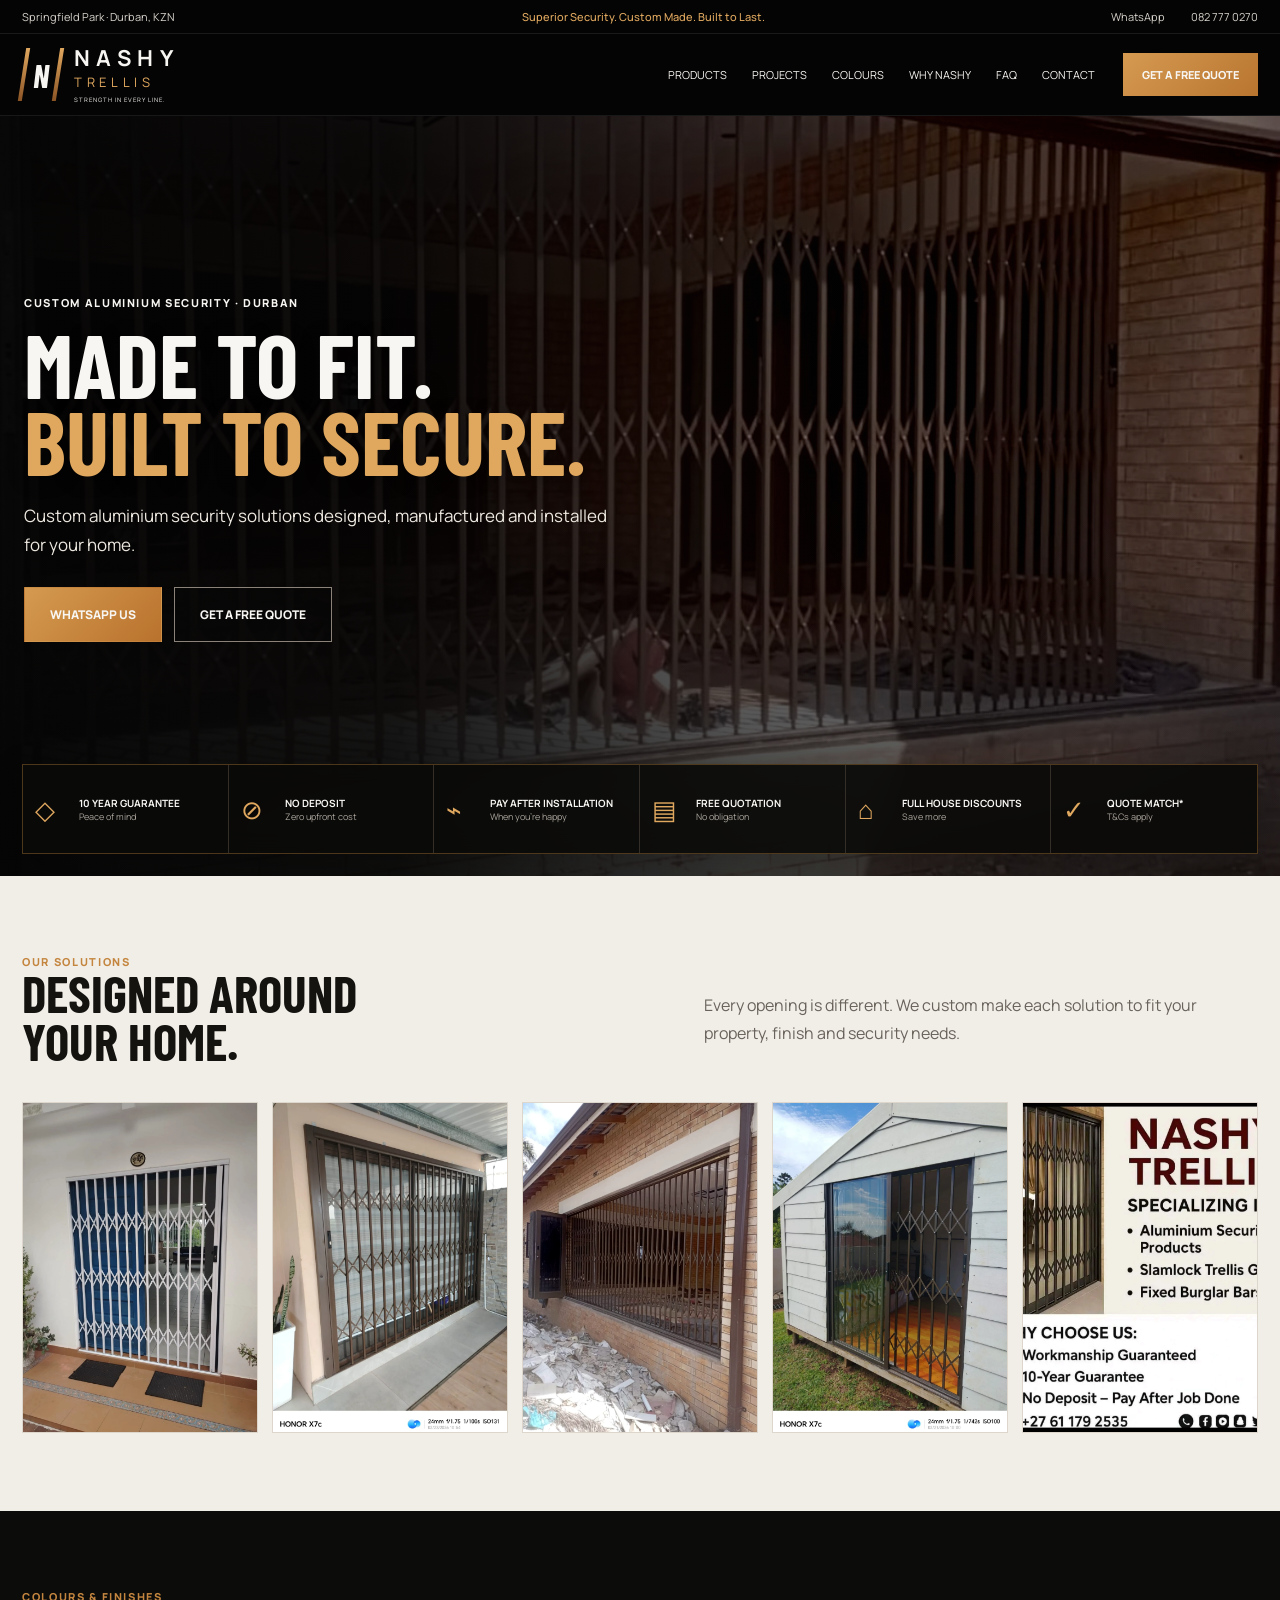
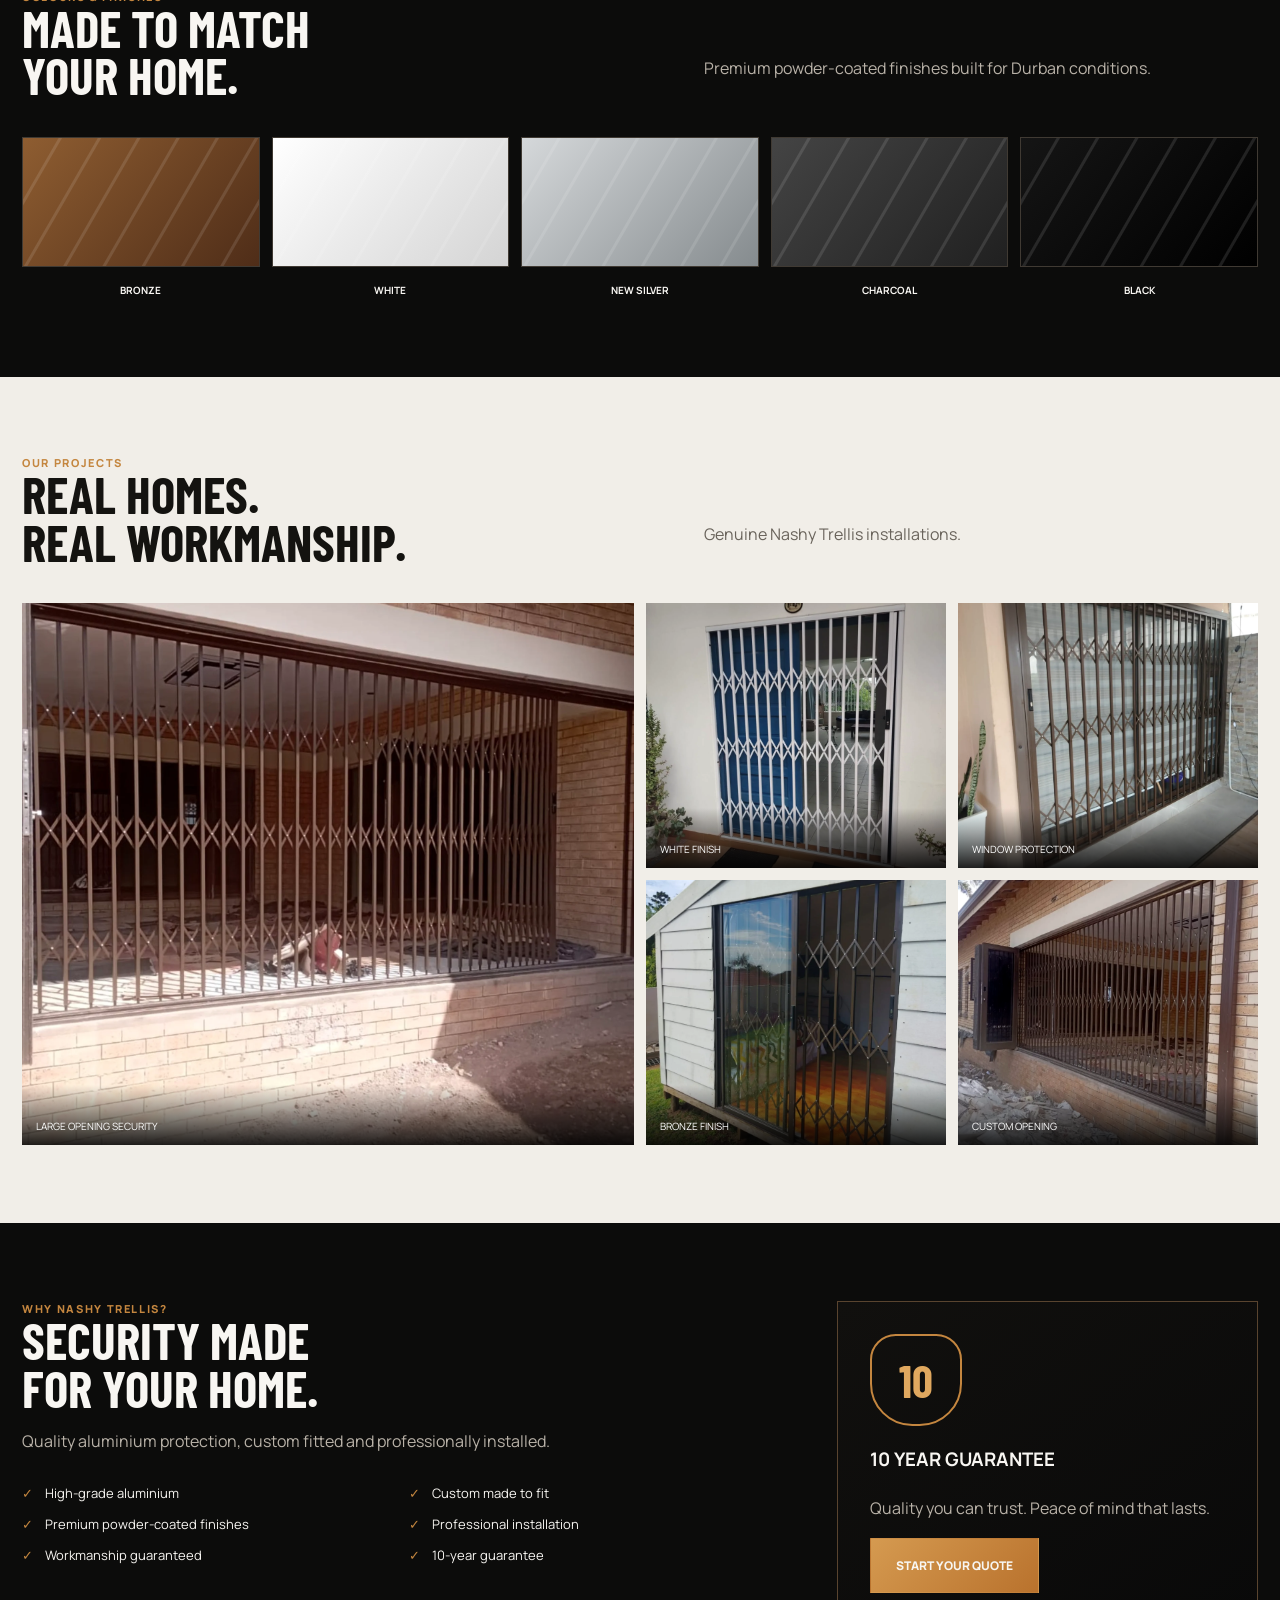
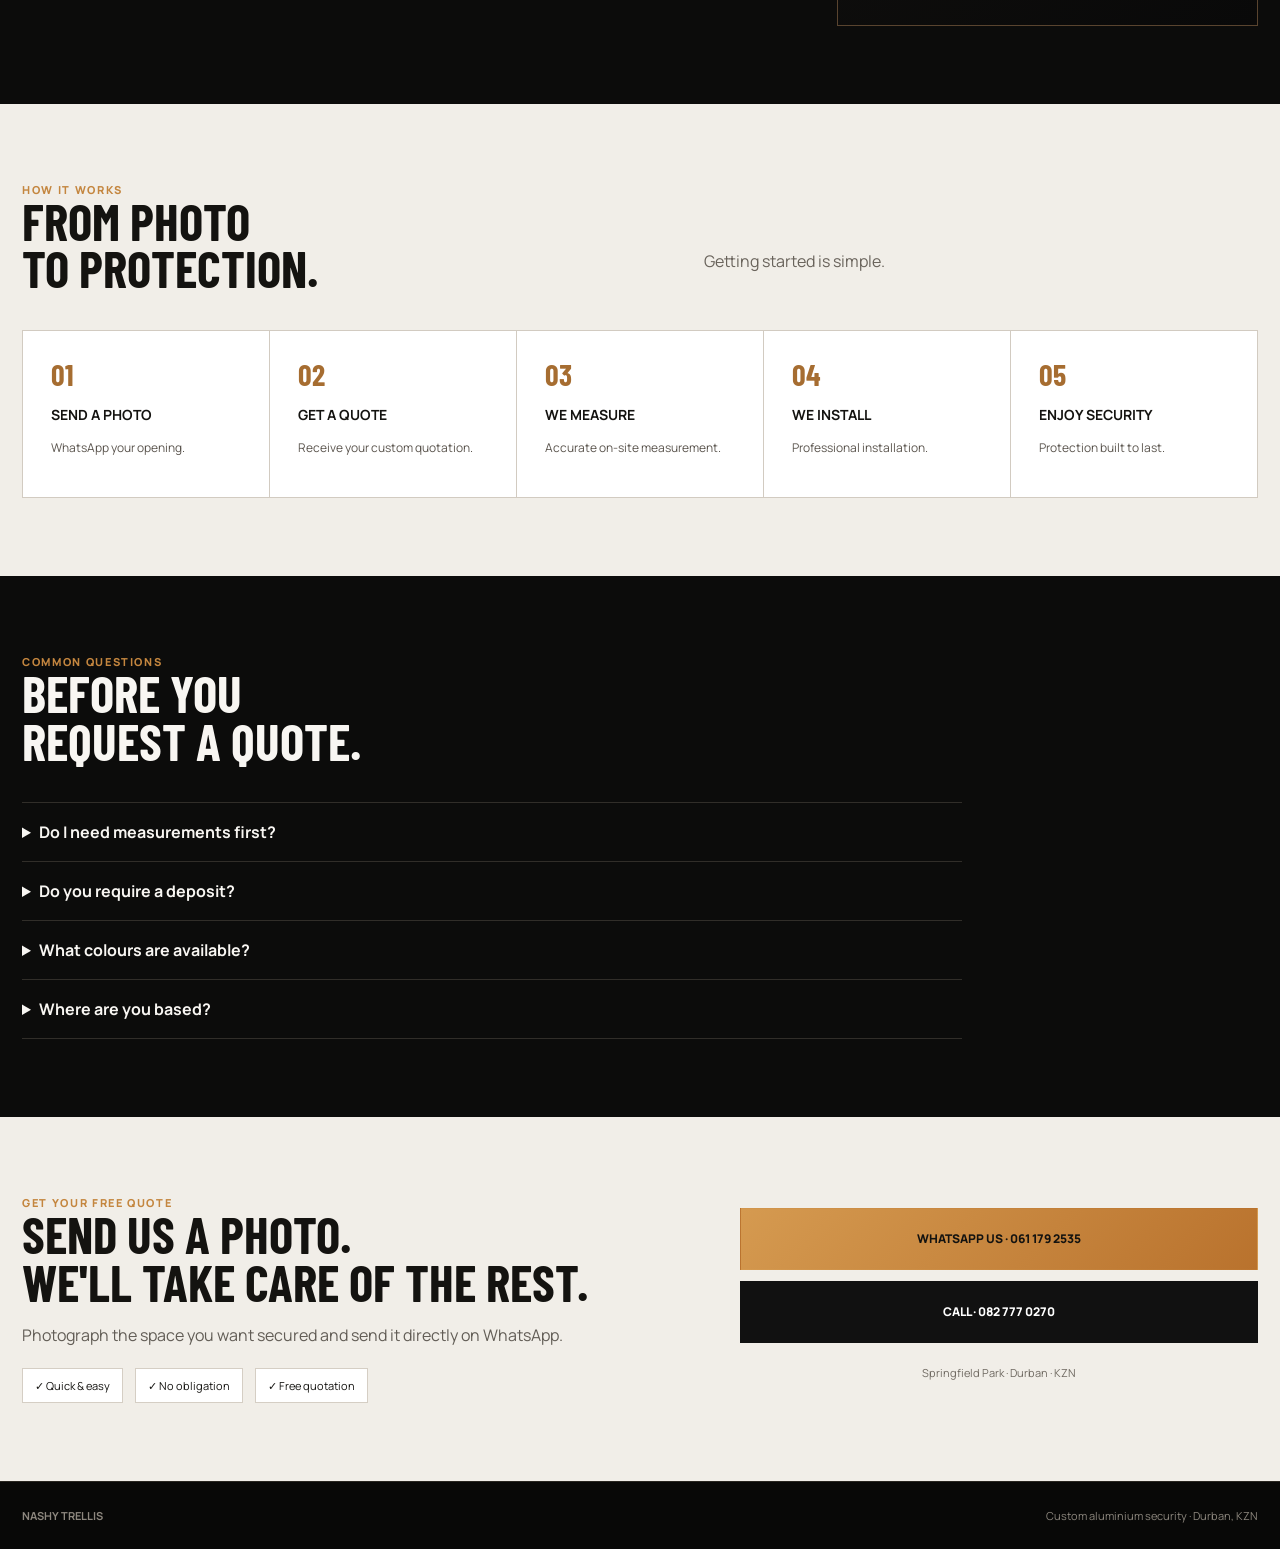
==== commit b9492f80: "Fix mobile header and hero structure" ====
--- a/index.html
+++ b/index.html
@@ -1,26 +1,13 @@
 <!doctype html>
-<html lang="en">
-<head>
-<meta charset="utf-8">
-<meta name="viewport" content="width=device-width, initial-scale=1, viewport-fit=cover">
-<meta name="theme-color" content="#080807">
-<meta name="description" content="Nashy Trellis installs custom aluminium trellis gates, burglar guards, fixed bars, monkey-proof gates and balustrades across Durban and KZN. Free quotes. 10-year guarantee. No deposit.">
-<title>Nashy Trellis | Aluminium Security Durban</title>
-<link rel="preconnect" href="https://fonts.googleapis.com">
-<link rel="preconnect" href="https://fonts.gstatic.com" crossorigin>
-<link href="https://fonts.googleapis.com/css2?family=Barlow+Condensed:wght@600;700&family=Manrope:wght@400;500;600;700&display=swap" rel="stylesheet">
-<link rel="stylesheet" href="styles.css?v=final1">
-</head>
-<body>
-<div class="top-strip"><span>📍 Springfield Park · Durban, KZN</span><strong>Superior Security. Custom Made. Built to Last.</strong><div><a href="https://wa.me/27611792535">WhatsApp Us</a><a href="tel:+27827770270">082 777 0270</a></div></div>
-<header class="header"><a href="#top" class="logo" aria-label="Nashy Trellis home"><span class="logo-mark"><i></i><b>N</b><i></i></span><span class="logo-type"><strong>NASHY</strong><em>TRELLIS</em><small>STRENGTH IN EVERY LINE.</small></span></a><button class="menu" aria-label="Open menu" aria-expanded="false"><span></span><span></span><span></span></button><nav><a href="#products">Products</a><a href="#projects">Projects</a><a href="#colours">Colours</a><a href="#why">Why Nashy</a><a href="#faq">FAQ</a><a href="#quote">Contact</a></nav><a class="header-cta" href="#quote">Get a Free Quote</a></header>
-<main id="top">
-<section class="hero"><picture class="hero-picture"><img src="assets/hero.webp?v=1" alt="Nashy Trellis large aluminium security installation" fetchpriority="high"></picture><div class="hero-vignette"></div><div class="trellis-texture" aria-hidden="true"></div><div class="hero-content"><p class="eyebrow">CUSTOM ALUMINIUM SECURITY · DURBAN & KZN</p><h1>Made to fit.<br><span>Built to secure.</span></h1><p class="lead">Custom trellis gates, window security and aluminium protection measured, manufactured and installed around your home.</p><div class="hero-actions"><a class="btn gold" href="https://wa.me/27611792535?text=Hi%20Nashy%20Trellis,%20I%27d%20like%20a%20free%20quote.%20I%20can%20send%20photos%20of%20the%20opening.">◉ WhatsApp a Photo <small>Fastest way to get a quote</small></a><a class="btn outline" href="#quote">Get a Free Quote <small>No obligation</small></a></div><p class="photo-prompt">↳ Send us a photo of your space and we'll take care of the rest.</p></div><div class="hero-proof"><div><span>◇</span><b>10 Year Guarantee</b><small>Peace of mind</small></div><div><span>⊘</span><b>No Deposit</b><small>Zero upfront cost</small></div><div><span>⌁</span><b>Pay After Installation</b><small>Only when you're happy</small></div><div><span>▤</span><b>Free Quotation</b><small>Fast & no obligation</small></div><div><span>⌂</span><b>Full House Discounts</b><small>Save more</small></div><div><span>✓</span><b>Written Quote Match*</b><small>T&amp;Cs apply</small></div></div></section>
-<section class="products section light" id="products"><div class="section-intro"><div><p class="eyebrow bronze">OUR SOLUTIONS</p><h2>Designed around<br>your home.</h2></div><p>Every opening is different. Nashy Trellis custom makes each solution to fit your property, finish and security needs.</p></div><div class="product-grid"><article><img src="assets/trellis-white.webp?v=1" alt="White aluminium trellis gate"><div><h3>Trellis Gates</h3><p>Retractable aluminium security gates for doors and openings.</p><a href="#quote">Get a quote →</a></div></article><article><img src="assets/window-security.webp?v=1" alt="Aluminium window security"><div><h3>Window Security</h3><p>Fixed and hinged window guards made to suit each opening.</p><a href="#quote">Get a quote →</a></div></article><article><img src="assets/burglar-large.webp?v=1" alt="Large burglar bar installation"><div><h3>Burglar Bars</h3><p>Custom fixed bars for windows and architectural openings.</p><a href="#quote">Get a quote →</a></div></article><article><img src="assets/trellis-cabin.webp?v=1" alt="Dark aluminium trellis gate"><div><h3>Monkey-Proof Gates</h3><p>Closer-spaced security solutions suited to Durban properties.</p><a href="#quote">Get a quote →</a></div></article><article><img src="assets/balustrade.webp?v=1" alt="Aluminium balustrade installation"><div><h3>Balustrades</h3><p>Custom aluminium balustrades with durable powder-coated finishes.</p><a href="#quote">Get a quote →</a></div></article></div></section>
-<section class="finish section dark" id="colours"><div class="section-intro"><div><p class="eyebrow bronze">COLOURS & FINISHES</p><h2>Made to match<br>your home.</h2></div><p>Durable powder-coated finishes designed to complement the property rather than fight it.</p></div><div class="finish-row"><div><i class="bronze-f"></i><b>Bronze</b></div><div><i class="white-f"></i><b>White</b></div><div><i class="silver-f"></i><b>New Silver</b></div><div><i class="charcoal-f"></i><b>Charcoal</b></div><div><i class="black-f"></i><b>Black</b></div></div></section>
-<section class="projects section light" id="projects"><div class="section-intro"><div><p class="eyebrow bronze">OUR LATEST PROJECTS</p><h2>Real homes.<br>Real workmanship.</h2></div><p>Actual Nashy Trellis installations. The project gallery uses genuine client work rather than stock imagery.</p></div><div class="project-grid"><figure class="feature"><img src="assets/trellis-opening.webp?v=1" alt="Large Nashy Trellis opening"><figcaption>Large opening security</figcaption></figure><figure><img src="assets/trellis-white.webp?v=1" alt="White trellis gate"><figcaption>White finish</figcaption></figure><figure><img src="assets/window-security.webp?v=1" alt="Window security"><figcaption>Window protection</figcaption></figure><figure><img src="assets/trellis-cabin.webp?v=1" alt="Bronze trellis installation"><figcaption>Bronze finish</figcaption></figure><figure><img src="assets/burglar-large.webp?v=1" alt="Large custom installation"><figcaption>Custom opening</figcaption></figure></div></section>
-<section class="why section dark" id="why"><div class="why-copy"><p class="eyebrow bronze">WHY NASHY TRELLIS?</p><h2>Security without<br>the generic look.</h2><p>Premium-looking aluminium security built around your property, with a buying process designed to reduce risk and make quoting simple.</p><ul><li>High-grade aluminium suited to coastal conditions</li><li>Custom measured and made for your space</li><li>Premium powder-coated finishes</li><li>Professional installation</li><li>Workmanship guaranteed</li><li>Backed by a 10-year guarantee</li></ul></div><aside class="guarantee"><span>10</span><h3>10 Year Guarantee</h3><p>Quality you can trust. Peace of mind that lasts.</p><a class="btn gold" href="#quote">Start Your Quote</a></aside></section>
-<section class="process section light"><div class="section-intro"><div><p class="eyebrow bronze">OUR SIMPLE PROCESS</p><h2>From measure<br>to protection.</h2></div><p>You do not need technical knowledge to start. Send a photo and Nashy can guide the next step.</p></div><div class="steps"><div><b>01</b><h3>Send a Photo</h3><p>WhatsApp a clear photo of the door, window or opening.</p></div><div><b>02</b><h3>Get a Quote</h3><p>Share your suburb, product need and preferred finish.</p></div><div><b>03</b><h3>We Measure</h3><p>Accurate on-site measurement for a custom fit.</p></div><div><b>04</b><h3>We Install</h3><p>Professional installation with care.</p></div><div><b>05</b><h3>Enjoy Security</h3><p>Quality protection designed to last for years.</p></div></div></section>
-<section class="faq section dark" id="faq"><div class="section-intro"><div><p class="eyebrow bronze">COMMON QUESTIONS</p><h2>Before you request<br>a quote.</h2></div></div><div class="faq-list"><details><summary>Do I need measurements before contacting you?</summary><p>No. Send a clear photo of the opening on WhatsApp and Nashy can guide the next step.</p></details><details><summary>Do you require a deposit?</summary><p>Nashy advertises no deposit and payment after the job is completed. Final terms should be confirmed on your written quotation.</p></details><details><summary>What colours are available?</summary><p>Bronze, White, New Silver, Black and Charcoal.</p></details><details><summary>Where are you based?</summary><p>Springfield Park, Durban, serving customers across Durban and surrounding KZN areas.</p></details></div></section>
-<section class="quote section light" id="quote"><div class="quote-copy"><p class="eyebrow bronze">GET YOUR FREE QUOTE</p><h2>Send us a photo.<br>We'll take care of the rest.</h2><p>Photograph the space you want secured and send it directly on WhatsApp. It is the fastest way to start your quote.</p><div class="quote-chips"><span>✓ Quick & easy</span><span>✓ No obligation</span><span>✓ No deposit advertised</span></div></div><div class="quote-actions"><a class="btn gold big" href="https://wa.me/27611792535?text=Hi%20Nashy%20Trellis,%20I%27d%20like%20a%20free%20quote.%20I%20will%20send%20photos%20of%20the%20opening%20here.">WhatsApp Us Now <small>061 179 2535</small></a><a class="btn dark-btn big" href="tel:+27827770270">Call Us <small>082 777 0270</small></a><p>Springfield Park · Durban · KZN</p></div></section>
-</main><footer><strong>NASHY TRELLIS</strong><span>Custom aluminium security solutions · Durban, KZN</span></footer><div class="mobile-dock"><a href="https://wa.me/27611792535"><b>WhatsApp</b><small>Send a photo</small></a><a href="tel:+27827770270"><b>Call Us</b><small>082 777 0270</small></a><a href="#quote"><b>Free Quote</b><small>No obligation</small></a></div><script src="script.js?v=final1"></script></body></html>+<html lang="en"><head><meta charset="utf-8"><meta name="viewport" content="width=device-width,initial-scale=1,viewport-fit=cover"><meta name="theme-color" content="#080807"><meta name="description" content="Custom aluminium trellis gates, burglar guards, window security and balustrades in Durban and KZN. Free quotations from Nashy Trellis."><title>Nashy Trellis | Aluminium Security Durban</title><link rel="preconnect" href="https://fonts.googleapis.com"><link rel="preconnect" href="https://fonts.gstatic.com" crossorigin><link href="https://fonts.googleapis.com/css2?family=Barlow+Condensed:wght@600;700&family=Manrope:wght@400;500;600;700&display=swap" rel="stylesheet"><link rel="stylesheet" href="styles.css?v=mobile10"></head><body>
+<div class="top-strip"><span>Springfield Park · Durban, KZN</span><strong>Superior Security. Custom Made. Built to Last.</strong><div><a href="https://wa.me/27611792535">WhatsApp</a><a href="tel:+27827770270">082 777 0270</a></div></div>
+<header class="header"><a href="#top" class="logo" aria-label="Nashy Trellis home"><span class="logo-mark"><i></i><b>N</b><i></i></span><span class="logo-type"><strong>NASHY</strong><em>TRELLIS</em><small>STRENGTH IN EVERY LINE.</small></span></a><nav><a href="#products">Products</a><a href="#projects">Projects</a><a href="#colours">Colours</a><a href="#why">Why Nashy</a><a href="#faq">FAQ</a><a href="#quote">Contact</a></nav><a class="header-cta" href="#quote">Get a Free Quote</a><button class="menu" aria-label="Open menu" aria-expanded="false"><span></span><span></span><span></span></button></header>
+<main id="top"><section class="hero"><picture class="hero-picture"><img src="assets/hero.webp?v=2" alt="Nashy Trellis aluminium security installation" fetchpriority="high"></picture><div class="hero-vignette"></div><div class="hero-content"><p class="eyebrow">CUSTOM ALUMINIUM SECURITY · DURBAN</p><h1>Made to fit.<br><span>Built to secure.</span></h1><p class="lead">Custom aluminium security solutions designed, manufactured and installed for your home.</p><div class="hero-actions"><a class="btn gold" href="https://wa.me/27611792535?text=Hi%20Nashy%20Trellis,%20I%27d%20like%20a%20free%20quote.%20I%20can%20send%20photos%20of%20the%20opening.">WhatsApp Us</a><a class="btn outline" href="#quote">Get a Free Quote</a></div></div><div class="hero-proof"><div><span>◇</span><b>10 Year Guarantee</b><small>Peace of mind</small></div><div><span>⊘</span><b>No Deposit</b><small>Zero upfront cost</small></div><div><span>⌁</span><b>Pay After Installation</b><small>When you're happy</small></div><div><span>▤</span><b>Free Quotation</b><small>No obligation</small></div><div><span>⌂</span><b>Full House Discounts</b><small>Save more</small></div><div><span>✓</span><b>Quote Match*</b><small>T&amp;Cs apply</small></div></div></section>
+<section class="products section light" id="products"><div class="section-intro"><div><p class="eyebrow bronze">OUR SOLUTIONS</p><h2>Designed around<br>your home.</h2></div><p>Every opening is different. We custom make each solution to fit your property, finish and security needs.</p></div><div class="product-grid"><article><img src="assets/trellis-white.webp?v=2" alt="White aluminium trellis gate"><div><h3>Trellis Gates</h3><p>Retractable security gates for doors and openings.</p><a href="#quote">Get a quote →</a></div></article><article><img src="assets/window-security.webp?v=2" alt="Window security"><div><h3>Window Security</h3><p>Fixed and hinged window guards.</p><a href="#quote">Get a quote →</a></div></article><article><img src="assets/burglar-large.webp?v=2" alt="Burglar bars"><div><h3>Burglar Bars</h3><p>Custom fixed bars for windows and doors.</p><a href="#quote">Get a quote →</a></div></article><article><img src="assets/trellis-cabin.webp?v=2" alt="Monkey proof gate"><div><h3>Monkey-Proof Gates</h3><p>Protection from intruders and monkeys.</p><a href="#quote">Get a quote →</a></div></article><article><img src="assets/balustrade.webp?v=2" alt="Aluminium balustrade"><div><h3>Balustrades</h3><p>Custom aluminium balustrades.</p><a href="#quote">Get a quote →</a></div></article></div></section>
+<section class="finish section dark" id="colours"><div class="section-intro"><div><p class="eyebrow bronze">COLOURS & FINISHES</p><h2>Made to match<br>your home.</h2></div><p>Premium powder-coated finishes built for Durban conditions.</p></div><div class="finish-row"><div><i class="bronze-f"></i><b>Bronze</b></div><div><i class="white-f"></i><b>White</b></div><div><i class="silver-f"></i><b>New Silver</b></div><div><i class="charcoal-f"></i><b>Charcoal</b></div><div><i class="black-f"></i><b>Black</b></div></div></section>
+<section class="projects section light" id="projects"><div class="section-intro"><div><p class="eyebrow bronze">OUR PROJECTS</p><h2>Real homes.<br>Real workmanship.</h2></div><p>Genuine Nashy Trellis installations.</p></div><div class="project-grid"><figure class="feature"><img src="assets/trellis-opening.webp?v=2" alt="Large trellis opening"><figcaption>Large opening security</figcaption></figure><figure><img src="assets/trellis-white.webp?v=2" alt="White trellis"><figcaption>White finish</figcaption></figure><figure><img src="assets/window-security.webp?v=2" alt="Window protection"><figcaption>Window protection</figcaption></figure><figure><img src="assets/trellis-cabin.webp?v=2" alt="Bronze trellis"><figcaption>Bronze finish</figcaption></figure><figure><img src="assets/burglar-large.webp?v=2" alt="Custom security"><figcaption>Custom opening</figcaption></figure></div></section>
+<section class="why section dark" id="why"><div class="why-copy"><p class="eyebrow bronze">WHY NASHY TRELLIS?</p><h2>Security made<br>for your home.</h2><p>Quality aluminium protection, custom fitted and professionally installed.</p><ul><li>High-grade aluminium</li><li>Custom made to fit</li><li>Premium powder-coated finishes</li><li>Professional installation</li><li>Workmanship guaranteed</li><li>10-year guarantee</li></ul></div><aside class="guarantee"><span>10</span><h3>10 Year Guarantee</h3><p>Quality you can trust. Peace of mind that lasts.</p><a class="btn gold" href="#quote">Start Your Quote</a></aside></section>
+<section class="process section light"><div class="section-intro"><div><p class="eyebrow bronze">HOW IT WORKS</p><h2>From photo<br>to protection.</h2></div><p>Getting started is simple.</p></div><div class="steps"><div><b>01</b><h3>Send a Photo</h3><p>WhatsApp your opening.</p></div><div><b>02</b><h3>Get a Quote</h3><p>Receive your custom quotation.</p></div><div><b>03</b><h3>We Measure</h3><p>Accurate on-site measurement.</p></div><div><b>04</b><h3>We Install</h3><p>Professional installation.</p></div><div><b>05</b><h3>Enjoy Security</h3><p>Protection built to last.</p></div></div></section>
+<section class="faq section dark" id="faq"><div class="section-intro"><div><p class="eyebrow bronze">COMMON QUESTIONS</p><h2>Before you<br>request a quote.</h2></div></div><div class="faq-list"><details><summary>Do I need measurements first?</summary><p>No. Send a clear photo on WhatsApp and we can guide you.</p></details><details><summary>Do you require a deposit?</summary><p>No deposit is advertised, with payment after the job is completed. Confirm final terms on your quotation.</p></details><details><summary>What colours are available?</summary><p>Bronze, White, New Silver, Black and Charcoal.</p></details><details><summary>Where are you based?</summary><p>Springfield Park, Durban, serving Durban and surrounding KZN areas.</p></details></div></section>
+<section class="quote section light" id="quote"><div class="quote-copy"><p class="eyebrow bronze">GET YOUR FREE QUOTE</p><h2>Send us a photo.<br>We'll take care of the rest.</h2><p>Photograph the space you want secured and send it directly on WhatsApp.</p><div class="quote-chips"><span>✓ Quick & easy</span><span>✓ No obligation</span><span>✓ Free quotation</span></div></div><div class="quote-actions"><a class="btn gold big" href="https://wa.me/27611792535?text=Hi%20Nashy%20Trellis,%20I%27d%20like%20a%20free%20quote.">WhatsApp Us · 061 179 2535</a><a class="btn dark-btn big" href="tel:+27827770270">Call · 082 777 0270</a><p>Springfield Park · Durban · KZN</p></div></section></main>
+<footer><strong>NASHY TRELLIS</strong><span>Custom aluminium security · Durban, KZN</span></footer><div class="mobile-dock"><a href="https://wa.me/27611792535"><b>WhatsApp</b><small>Send a photo</small></a><a href="tel:+27827770270"><b>Call Us</b><small>082 777 0270</small></a><a href="#quote"><b>Free Quote</b><small>No obligation</small></a></div><script src="script.js?v=mobile10"></script></body></html>
--- a/styles.css
+++ b/styles.css
@@ -1 +1 @@
-:root{--bg:#090908;--panel:#11110f;--stone:#f2efe9;--text:#f7f5f0;--ink:#171613;--muted:#bdb7ad;--bronze:#c78b47;--bronze2:#e1ad6b;--line:#2b2822;--max:1420px}*{box-sizing:border-box}html{scroll-behavior:smooth}body{margin:0;background:var(--bg);color:var(--text);font-family:Manrope,Arial,sans-serif}img{display:block;width:100%;height:100%;object-fit:cover}a{color:inherit;text-decoration:none}.topbar{height:34px;display:flex;align-items:center;justify-content:space-between;padding:0 max(20px,calc((100vw - var(--max))/2));background:#050505;border-bottom:1px solid #1f1f1f;font-size:11px;color:#ddd}.topbar b{color:var(--bronze2);font-weight:500}.site-header{height:82px;position:sticky;top:0;z-index:50;display:flex;align-items:center;gap:28px;padding:0 max(20px,calc((100vw - var(--max))/2));background:rgba(7,7,7,.97);backdrop-filter:blur(16px);border-bottom:1px solid #222}.brand{display:flex;align-items:center;gap:12px;margin-right:auto}.mark{width:48px;height:54px;border-left:5px solid var(--bronze2);border-right:2px solid var(--bronze2);display:grid;place-items:center;font:700 italic 38px/1 'Barlow Condensed';transform:skew(-7deg)}.brand-copy{display:grid;line-height:1}.brand-copy strong{font-size:20px;letter-spacing:.28em}.brand-copy em{font-style:normal;color:var(--bronze2);letter-spacing:.34em;font-size:12px;margin-top:7px}.brand-copy small{font-size:6px;letter-spacing:.16em;margin-top:7px}.site-header nav{display:flex;gap:24px;text-transform:uppercase;font-size:11px}.site-header nav a:hover{color:var(--bronze2)}.header-cta,.btn.primary{background:linear-gradient(135deg,#d49b56,#b97731)}.header-cta{padding:14px 18px;text-transform:uppercase;font-size:11px;font-weight:800}.menu{display:none;background:none;border:0;padding:8px}.menu span{display:block;width:25px;height:2px;background:#fff;margin:5px 0}.hero{position:relative;min-height:650px;display:flex;align-items:center;overflow:hidden}.hero-image{position:absolute;inset:0;object-position:center 44%}.hero-overlay{position:absolute;inset:0;background:linear-gradient(90deg,rgba(4,4,4,.96) 0%,rgba(4,4,4,.86) 34%,rgba(4,4,4,.28) 67%,rgba(4,4,4,.08) 100%),linear-gradient(0deg,rgba(0,0,0,.4),transparent 42%)}.hero-content{position:relative;z-index:2;width:min(700px,56%);margin-left:max(22px,calc((100vw - var(--max))/2));padding:90px 0}.eyebrow{font-size:11px;letter-spacing:.14em;font-weight:700;margin:0}.bronze{color:var(--bronze)}h1,h2{font-family:'Barlow Condensed',sans-serif;text-transform:uppercase;margin:0}h1{font-size:clamp(72px,7vw,118px);line-height:.86;margin:15px 0 22px}h1 span{color:var(--bronze2)}h2{font-size:clamp(44px,4vw,70px);line-height:.95}.hero-lead{font-size:17px;line-height:1.7;max-width:600px;color:#ece8e1}.hero-actions{display:flex;gap:12px;margin-top:26px}.btn{min-height:52px;display:inline-flex;align-items:center;justify-content:center;padding:0 24px;border:1px solid transparent;text-transform:uppercase;font-size:12px;font-weight:800}.btn.secondary{border-color:#777067;background:rgba(0,0,0,.35)}.micro{font-size:11px;color:#bdb7ad;margin-top:14px}.trust{display:grid;grid-template-columns:repeat(6,1fr);max-width:var(--max);margin:0 auto;background:#0e0e0d;border:1px solid var(--line)}.trust div{padding:20px 12px;text-align:center;border-right:1px solid var(--line)}.trust div:last-child{border-right:0}.trust b,.trust span{display:block;text-transform:uppercase}.trust b{font-size:11px}.trust span{font-size:9px;color:#aaa39a;margin-top:4px}.section{padding:76px max(20px,calc((100vw - var(--max))/2))}.products{background:var(--stone);color:var(--ink)}.section-head{display:grid;grid-template-columns:1.05fr .95fr;gap:60px;align-items:end;margin-bottom:36px}.section-head>p{line-height:1.8;color:#6c665f;max-width:560px}.product-grid{display:grid;grid-template-columns:repeat(5,1fr);gap:14px}.product-grid article{background:#fff;border:1px solid #ddd7cf;overflow:hidden}.product-grid img{aspect-ratio:4/3}.product-grid article>div{padding:16px}.product-grid h3{font-size:14px;text-transform:uppercase;margin:0 0 7px}.product-grid p{font-size:12px;line-height:1.55;color:#514d47;min-height:56px}.product-grid a{font-size:11px;color:#9a662f;font-weight:700;text-transform:uppercase}.dark-band{background:#10100f}.dark-band .section-head>p{color:var(--muted)}.swatches{display:grid;grid-template-columns:repeat(5,1fr);gap:12px}.swatches div{text-align:center}.swatches i{display:block;height:130px;border:1px solid #39352f;margin-bottom:10px}.swatches span{font-size:10px;text-transform:uppercase}.bronze-swatch{background:linear-gradient(135deg,#916136,#5e371d)}.white-swatch{background:linear-gradient(135deg,#fff,#d8d8d8)}.silver-swatch{background:linear-gradient(135deg,#d9dde0,#8e9498)}.charcoal-swatch{background:linear-gradient(135deg,#4a4a4a,#222)}.black-swatch{background:linear-gradient(135deg,#151515,#000)}.work{background:#141412}.work .section-head>p{color:var(--muted)}.gallery{display:grid;grid-template-columns:repeat(4,1fr);grid-auto-rows:280px;gap:12px}.gallery figure{margin:0;position:relative;overflow:hidden;background:#222}.gallery .wide{grid-column:span 2;grid-row:span 2}.gallery figcaption{position:absolute;left:0;right:0;bottom:0;padding:32px 14px 12px;background:linear-gradient(transparent,rgba(0,0,0,.85));font-size:10px;text-transform:uppercase}.why{background:#0d0d0c;display:grid;grid-template-columns:1.1fr .7fr;gap:70px}.why-copy>p:not(.eyebrow){color:var(--muted);line-height:1.8;max-width:680px}.why ul{list-style:none;padding:0;margin:28px 0 0;display:grid;grid-template-columns:1fr 1fr;gap:13px 28px}.why li{font-size:13px;padding-left:22px;position:relative}.why li:before{content:'✓';position:absolute;left:0;color:var(--bronze)}.quote-card{border:1px solid #4a3b2c;padding:32px;background:#12110f;display:flex;flex-direction:column;align-items:flex-start}.badge{width:88px;height:88px;border:2px solid var(--bronze);display:grid;place-items:center;border-radius:28% 28% 45% 45%;font:700 42px/1 'Barlow Condensed';color:var(--bronze2)}.quote-card h3{text-transform:uppercase;margin:20px 0 8px}.quote-card p{color:var(--muted);line-height:1.6}.quote-card .btn{margin-top:auto}.process{background:var(--stone);color:var(--ink)}.steps{display:grid;grid-template-columns:repeat(4,1fr);gap:1px;background:#d3cdc4;border:1px solid #d3cdc4}.steps>div{background:#fff;padding:28px}.steps b{font:700 30px/1 'Barlow Condensed';color:#a56c31}.steps h3{text-transform:uppercase;font-size:14px}.steps p{font-size:12px;line-height:1.6;color:#5c5751}.faq{background:#121210}.faq .section-head{grid-template-columns:1fr}.faq-list{max-width:900px}.faq details{border-top:1px solid #322f2a;padding:18px 0}.faq details:last-child{border-bottom:1px solid #322f2a}.faq summary{cursor:pointer;font-weight:700}.faq details p{color:var(--muted);line-height:1.7;font-size:13px}.quote-section{padding:76px max(20px,calc((100vw - var(--max))/2));display:grid;grid-template-columns:1fr .8fr;gap:70px;align-items:center;background:#080808}.quote-section>div>p:not(.eyebrow){color:var(--muted);line-height:1.8;max-width:600px}.quote-actions{display:grid;gap:11px}.big{width:100%;min-height:58px}.quote-actions span{text-align:center;color:#8e887f;font-size:11px}footer{padding:25px max(20px,calc((100vw - var(--max))/2));display:flex;justify-content:space-between;color:#8f8981;border-top:1px solid var(--line);font-size:11px}.mobile-dock{display:none}@media(max-width:1050px){.site-header nav{display:none}.menu{display:block}.site-header nav.open{display:flex;position:absolute;top:82px;left:0;right:0;background:#080808;flex-direction:column;padding:16px 20px}.site-header nav.open a{padding:10px 0}.product-grid{grid-template-columns:repeat(2,1fr)}.product-grid article:last-child{grid-column:1/-1}.gallery{grid-template-columns:repeat(2,1fr)}.why{grid-template-columns:1fr}.trust{grid-template-columns:repeat(3,1fr)}}@media(max-width:720px){body{padding-bottom:70px}.topbar{display:none}.site-header{height:72px;padding:0 15px}.mark{width:37px;height:44px;font-size:29px}.brand-copy strong{font-size:16px}.brand-copy em{font-size:10px}.brand-copy small{display:none}.header-cta{display:none}.site-header nav.open{top:72px}.hero{min-height:auto;display:grid;grid-template-rows:46vh auto;background:#080808}.hero-image{position:relative;grid-row:1;object-position:58% center}.hero-overlay{grid-row:1;height:46vh;background:linear-gradient(180deg,rgba(0,0,0,.06),rgba(0,0,0,.18) 55%,rgba(8,8,8,.9) 100%)}.hero-content{grid-row:2;width:100%;margin:0;padding:22px 18px 30px}.eyebrow{font-size:9px}.hero h1{font-size:55px;line-height:.88;margin:11px 0 15px}.hero-lead{font-size:14px;line-height:1.65}.hero-actions{display:grid;grid-template-columns:1fr;gap:9px}.btn{width:100%;min-height:50px}.trust{grid-template-columns:1fr 1fr;border-left:0;border-right:0}.trust div{padding:17px 8px}.trust div:nth-child(even){border-right:0}.section{padding:50px 17px}.section-head{grid-template-columns:1fr;gap:10px;margin-bottom:25px}.section-head>p{font-size:13px}.product-grid{grid-template-columns:1fr;gap:10px}.product-grid article,.product-grid article:last-child{grid-column:auto;display:grid;grid-template-columns:42% 58%}.product-grid img{aspect-ratio:auto;height:100%;min-height:155px}.product-grid article>div{padding:15px}.product-grid p{min-height:0;font-size:11px}.swatches{grid-template-columns:repeat(2,1fr)}.swatches div:last-child{grid-column:1/-1}.swatches i{height:90px}.gallery{grid-template-columns:1fr;grid-auto-rows:auto}.gallery figure,.gallery .wide{grid-column:auto;grid-row:auto;aspect-ratio:4/3}.why{grid-template-columns:1fr;gap:35px}.why ul{grid-template-columns:1fr}.steps{grid-template-columns:1fr}.quote-section{grid-template-columns:1fr;gap:28px;padding:50px 17px}footer{display:block;text-align:center;line-height:1.8}.mobile-dock{display:grid;grid-template-columns:repeat(3,1fr);position:fixed;left:8px;right:8px;bottom:7px;z-index:100;background:rgba(5,5,5,.97);border:1px solid #302d29;border-radius:14px;overflow:hidden;backdrop-filter:blur(14px)}.mobile-dock a{text-align:center;padding:15px 5px;text-transform:uppercase;font-size:10px;border-right:1px solid #2c2925}.mobile-dock a:last-child{border-right:0;color:var(--bronze2)}}+:root{--bg:#080807;--panel:#10100f;--stone:#f1eee8;--ink:#141310;--text:#f8f6f2;--muted:#b9b2a8;--bronze:#c4863f;--bronze2:#e0a85f;--line:#302a22;--max:1480px}*{box-sizing:border-box}html{scroll-behavior:smooth}body{margin:0;background:var(--bg);color:var(--text);font-family:Manrope,Arial,sans-serif}a{text-decoration:none;color:inherit}img{display:block;width:100%;height:100%;object-fit:cover}button{font:inherit}.top-strip{height:34px;display:flex;align-items:center;justify-content:space-between;gap:20px;padding:0 max(22px,calc((100vw - var(--max))/2));background:#040404;border-bottom:1px solid #1a1a1a;color:#d7d2cb;font-size:11px}.top-strip strong{color:var(--bronze2);font-weight:500}.top-strip div{display:flex;gap:26px}.header{height:82px;position:sticky;top:0;z-index:80;display:flex;align-items:center;gap:28px;padding:0 max(22px,calc((100vw - var(--max))/2));background:rgba(5,5,5,.95);backdrop-filter:blur(18px);border-bottom:1px solid rgba(255,255,255,.08)}.logo{display:flex;align-items:center;gap:14px;margin-right:auto}.logo-mark{height:58px;display:flex;align-items:center;gap:7px}.logo-mark i{width:4px;height:53px;background:linear-gradient(var(--bronze2),#8b5425);transform:skew(-9deg)}.logo-mark b{font:700 italic 32px/1 'Barlow Condensed'}.logo-type{display:grid;line-height:1}.logo-type strong{font-size:22px;letter-spacing:.28em}.logo-type em{font-style:normal;color:var(--bronze2);font-size:13px;letter-spacing:.36em;margin-top:7px}.logo-type small{font-size:6px;letter-spacing:.17em;margin-top:8px}.header nav{display:flex;gap:25px;font-size:11px;text-transform:uppercase}.header nav a:hover{color:var(--bronze2)}.header-cta{padding:14px 19px;background:linear-gradient(135deg,#d69a51,#b87530);font-size:11px;text-transform:uppercase;font-weight:800}.menu{display:none;background:none;border:0;padding:8px}.menu span{display:block;width:26px;height:2px;background:#fff;margin:5px 0}.hero{position:relative;min-height:760px;overflow:hidden;display:flex;align-items:center}.hero-picture{position:absolute;inset:0}.hero-picture img{object-position:center 48%;filter:saturate(.92) contrast(1.08) brightness(.82)}.hero-vignette{position:absolute;inset:0;background:linear-gradient(90deg,rgba(4,4,4,.97) 0%,rgba(4,4,4,.88) 31%,rgba(4,4,4,.42) 58%,rgba(4,4,4,.14) 100%),linear-gradient(0deg,rgba(0,0,0,.55),transparent 48%)}.trellis-texture{position:absolute;right:-2%;top:0;width:39%;height:100%;opacity:.1;background:repeating-linear-gradient(60deg,transparent 0 26px,rgba(213,151,77,.7) 27px 30px,transparent 31px 54px),repeating-linear-gradient(120deg,transparent 0 26px,rgba(213,151,77,.45) 27px 30px,transparent 31px 54px);mask-image:linear-gradient(90deg,transparent,#000)}.hero-content{position:relative;z-index:2;width:min(690px,53%);margin-left:max(24px,calc((100vw - var(--max))/2));padding:105px 0 160px}.eyebrow{font-size:11px;letter-spacing:.15em;font-weight:800;margin:0}.bronze{color:var(--bronze)}h1,h2{font-family:'Barlow Condensed',sans-serif;text-transform:uppercase;margin:0}h1{font-size:clamp(76px,7vw,118px);line-height:.86;margin:15px 0 22px;text-shadow:0 3px 20px rgba(0,0,0,.3)}h1 span{color:var(--bronze2)}h2{font-size:clamp(46px,4vw,72px);line-height:.93}.lead{max-width:590px;color:#ece7df;font-size:17px;line-height:1.72}.hero-actions{display:flex;gap:12px;margin-top:28px}.btn{min-height:55px;display:inline-flex;align-items:center;justify-content:center;gap:4px;padding:0 25px;border:1px solid transparent;text-transform:uppercase;font-size:12px;font-weight:800}.btn small{display:block;font-size:9px;font-weight:500;text-transform:none;opacity:.82}.gold{background:linear-gradient(135deg,#d59a50,#b9722d)}.outline{border-color:#8b8379;background:rgba(8,8,8,.45)}.photo-prompt{color:var(--bronze2);font-style:italic;font-size:13px;max-width:340px;margin-top:22px;line-height:1.55}.hero-proof{position:absolute;z-index:4;left:50%;transform:translateX(-50%);bottom:22px;width:min(calc(100% - 44px),var(--max));display:grid;grid-template-columns:repeat(6,1fr);background:rgba(10,10,9,.92);backdrop-filter:blur(12px);border:1px solid rgba(198,135,63,.36);box-shadow:0 18px 40px rgba(0,0,0,.28)}.hero-proof div{min-height:88px;padding:17px 12px;display:grid;grid-template-columns:35px 1fr;grid-template-rows:auto auto;column-gap:9px;border-right:1px solid #332e28}.hero-proof div:last-child{border-right:0}.hero-proof span{grid-row:1/3;align-self:center;color:var(--bronze2);font-size:26px}.hero-proof b{font-size:10px;text-transform:uppercase;align-self:end}.hero-proof small{font-size:9px;color:#aaa49b;align-self:start}.section{padding:78px max(22px,calc((100vw - var(--max))/2))}.light{background:var(--stone);color:var(--ink)}.dark{background:#0c0c0b}.section-intro{display:grid;grid-template-columns:1.05fr .95fr;gap:70px;align-items:end;margin-bottom:38px}.section-intro>p{max-width:600px;color:#69635b;line-height:1.8}.dark .section-intro>p{color:var(--muted)}.product-grid{display:grid;grid-template-columns:repeat(5,1fr);gap:14px}.product-grid article{background:#fff;border:1px solid #ddd6cc;overflow:hidden}.product-grid img{aspect-ratio:4/3;object-position:center}.product-grid article>div{padding:17px}.product-grid h3{margin:0 0 8px;text-transform:uppercase;font-size:14px}.product-grid p{min-height:58px;margin:0 0 12px;color:#514c45;font-size:12px;line-height:1.58}.product-grid a{color:#9d652b;font-size:10px;text-transform:uppercase;font-weight:800}.finish-row{display:grid;grid-template-columns:repeat(5,1fr);gap:12px}.finish-row div{text-align:center}.finish-row i{height:130px;display:block;border:1px solid #403a33;margin-bottom:10px;position:relative;overflow:hidden}.finish-row i:after{content:"";position:absolute;inset:-20%;background:repeating-linear-gradient(120deg,transparent 0 16px,rgba(255,255,255,.11) 17px 19px,transparent 20px 34px)}.bronze-f{background:linear-gradient(135deg,#8e5d31,#4f2d18)}.white-f{background:linear-gradient(135deg,#fff,#d4d4d4)}.silver-f{background:linear-gradient(135deg,#d5d8da,#858b8e)}.charcoal-f{background:linear-gradient(135deg,#444,#202020)}.black-f{background:linear-gradient(135deg,#151515,#000)}.finish-row b{text-transform:uppercase;font-size:10px}.project-grid{display:grid;grid-template-columns:repeat(4,1fr);grid-auto-rows:265px;gap:12px}.project-grid figure{margin:0;position:relative;overflow:hidden;background:#ddd}.project-grid .feature{grid-column:span 2;grid-row:span 2}.project-grid figcaption{position:absolute;left:0;right:0;bottom:0;padding:34px 14px 12px;background:linear-gradient(transparent,rgba(0,0,0,.88));color:#fff;font-size:10px;text-transform:uppercase}.project-grid img{transition:transform .45s ease}.project-grid figure:hover img{transform:scale(1.025)}.why{display:grid;grid-template-columns:1.15fr .65fr;gap:70px;align-items:stretch}.why-copy>p:not(.eyebrow){color:var(--muted);line-height:1.8;max-width:690px}.why ul{list-style:none;padding:0;margin:28px 0 0;display:grid;grid-template-columns:1fr 1fr;gap:13px 30px}.why li{font-size:13px;padding-left:23px;position:relative}.why li:before{content:"✓";position:absolute;left:0;color:var(--bronze)}.guarantee{border:1px solid #59442f;padding:32px;background:linear-gradient(145deg,#11100e,#090909);display:flex;flex-direction:column;align-items:flex-start}.guarantee>span{width:92px;height:92px;border:2px solid var(--bronze);border-radius:28% 28% 46% 46%;display:grid;place-items:center;font:700 46px/1 'Barlow Condensed';color:var(--bronze2)}.guarantee h3{text-transform:uppercase;margin:20px 0 7px}.guarantee p{color:var(--muted);line-height:1.65}.guarantee .btn{margin-top:auto}.steps{display:grid;grid-template-columns:repeat(5,1fr);gap:1px;background:#d2cbc1;border:1px solid #d2cbc1}.steps div{background:#fff;padding:28px}.steps b{font:700 30px/1 'Barlow Condensed';color:#a66d31}.steps h3{text-transform:uppercase;font-size:14px}.steps p{font-size:12px;line-height:1.6;color:#5b554e}.faq-list{max-width:940px}.faq details{border-top:1px solid #312e29;padding:18px 0}.faq details:last-child{border-bottom:1px solid #312e29}.faq summary{cursor:pointer;font-weight:700}.faq details p{color:var(--muted);font-size:13px;line-height:1.7}.quote{display:grid;grid-template-columns:1fr .8fr;gap:70px;align-items:center}.quote-copy>p:not(.eyebrow){color:#625d56;line-height:1.8;max-width:620px}.quote-chips{display:flex;gap:12px;flex-wrap:wrap;margin-top:18px}.quote-chips span{padding:9px 12px;border:1px solid #d5cec4;background:#fff;font-size:11px}.quote-actions{display:grid;gap:11px}.big{width:100%;min-height:62px}.dark-btn{background:#111;color:#fff}.quote-actions>p{text-align:center;color:#6f6961;font-size:11px}footer{padding:26px max(22px,calc((100vw - var(--max))/2));display:flex;justify-content:space-between;color:#8d877e;font-size:11px;border-top:1px solid #292620}.mobile-dock{display:none}@media(max-width:1100px){.header nav{display:none}.menu{display:block}.header nav.open{display:flex;position:absolute;top:82px;left:0;right:0;background:#070707;flex-direction:column;padding:17px 22px}.header nav.open a{padding:10px 0}.product-grid{grid-template-columns:repeat(2,1fr)}.product-grid article:last-child{grid-column:1/-1}.hero-proof{grid-template-columns:repeat(3,1fr)}.hero{padding-bottom:90px}.project-grid{grid-template-columns:repeat(2,1fr)}.why{grid-template-columns:1fr}}@media(max-width:720px){body{padding-bottom:76px}.top-strip{display:none}.header{height:70px;padding:0 15px}.logo-mark{height:45px}.logo-mark i{height:42px;width:3px}.logo-mark b{font-size:25px}.logo-type strong{font-size:17px}.logo-type em{font-size:10px}.logo-type small{display:none}.header-cta{display:none}.header nav.open{top:70px}.hero{min-height:auto;display:grid;grid-template-rows:46vh auto auto;padding:0;background:#080807}.hero-picture{position:relative;grid-row:1}.hero-picture img{object-position:center 44%;filter:saturate(.95) contrast(1.08) brightness(.86)}.hero-vignette{grid-row:1;position:absolute;top:0;left:0;right:0;height:46vh;background:linear-gradient(180deg,rgba(0,0,0,.02),rgba(0,0,0,.1) 52%,rgba(8,8,7,.9) 100%)}.trellis-texture{display:none}.hero-content{grid-row:2;width:100%;margin:0;padding:22px 18px 30px}.hero .eyebrow{font-size:9px}.hero h1{font-size:56px;line-height:.88;margin:11px 0 15px}.lead{font-size:14px;line-height:1.62}.hero-actions{display:grid;grid-template-columns:1fr;gap:9px}.btn{width:100%;min-height:52px}.photo-prompt{font-size:12px}.hero-proof{grid-row:3;position:relative;left:auto;bottom:auto;transform:none;width:100%;grid-template-columns:1fr 1fr;border-left:0;border-right:0}.hero-proof div{min-height:78px;padding:14px 10px}.hero-proof span{font-size:22px}.section{padding:52px 17px}.section-intro{grid-template-columns:1fr;gap:10px;margin-bottom:26px}.section-intro>p{font-size:13px}.product-grid{grid-template-columns:1fr;gap:9px}.product-grid article,.product-grid article:last-child{grid-column:auto;display:grid;grid-template-columns:41% 59%;min-height:148px}.product-grid img{height:100%;aspect-ratio:auto}.product-grid article>div{padding:14px}.product-grid p{min-height:0;font-size:11px}.finish-row{grid-template-columns:1fr 1fr}.finish-row div:last-child{grid-column:1/-1}.finish-row i{height:92px}.project-grid{grid-template-columns:1fr;grid-auto-rows:auto}.project-grid figure,.project-grid .feature{grid-column:auto;grid-row:auto;aspect-ratio:4/3}.why{grid-template-columns:1fr;gap:34px}.why ul{grid-template-columns:1fr}.steps{grid-template-columns:1fr}.quote{grid-template-columns:1fr;gap:28px}.quote-chips{display:grid}.quote-chips span{width:100%}footer{display:block;text-align:center;line-height:1.8}.mobile-dock{display:grid;grid-template-columns:repeat(3,1fr);position:fixed;left:7px;right:7px;bottom:7px;z-index:100;background:rgba(5,5,5,.98);border:1px solid #3a342c;border-radius:14px;overflow:hidden;box-shadow:0 12px 32px rgba(0,0,0,.42);backdrop-filter:blur(15px)}.mobile-dock a{text-align:center;padding:12px 4px;border-right:1px solid #302b25}.mobile-dock a:last-child{border-right:0}.mobile-dock b,.mobile-dock small{display:block}.mobile-dock b{font-size:10px;text-transform:uppercase}.mobile-dock small{font-size:8px;color:#9e978e;margin-top:3px}.mobile-dock a:first-child b{color:var(--bronze2)}}
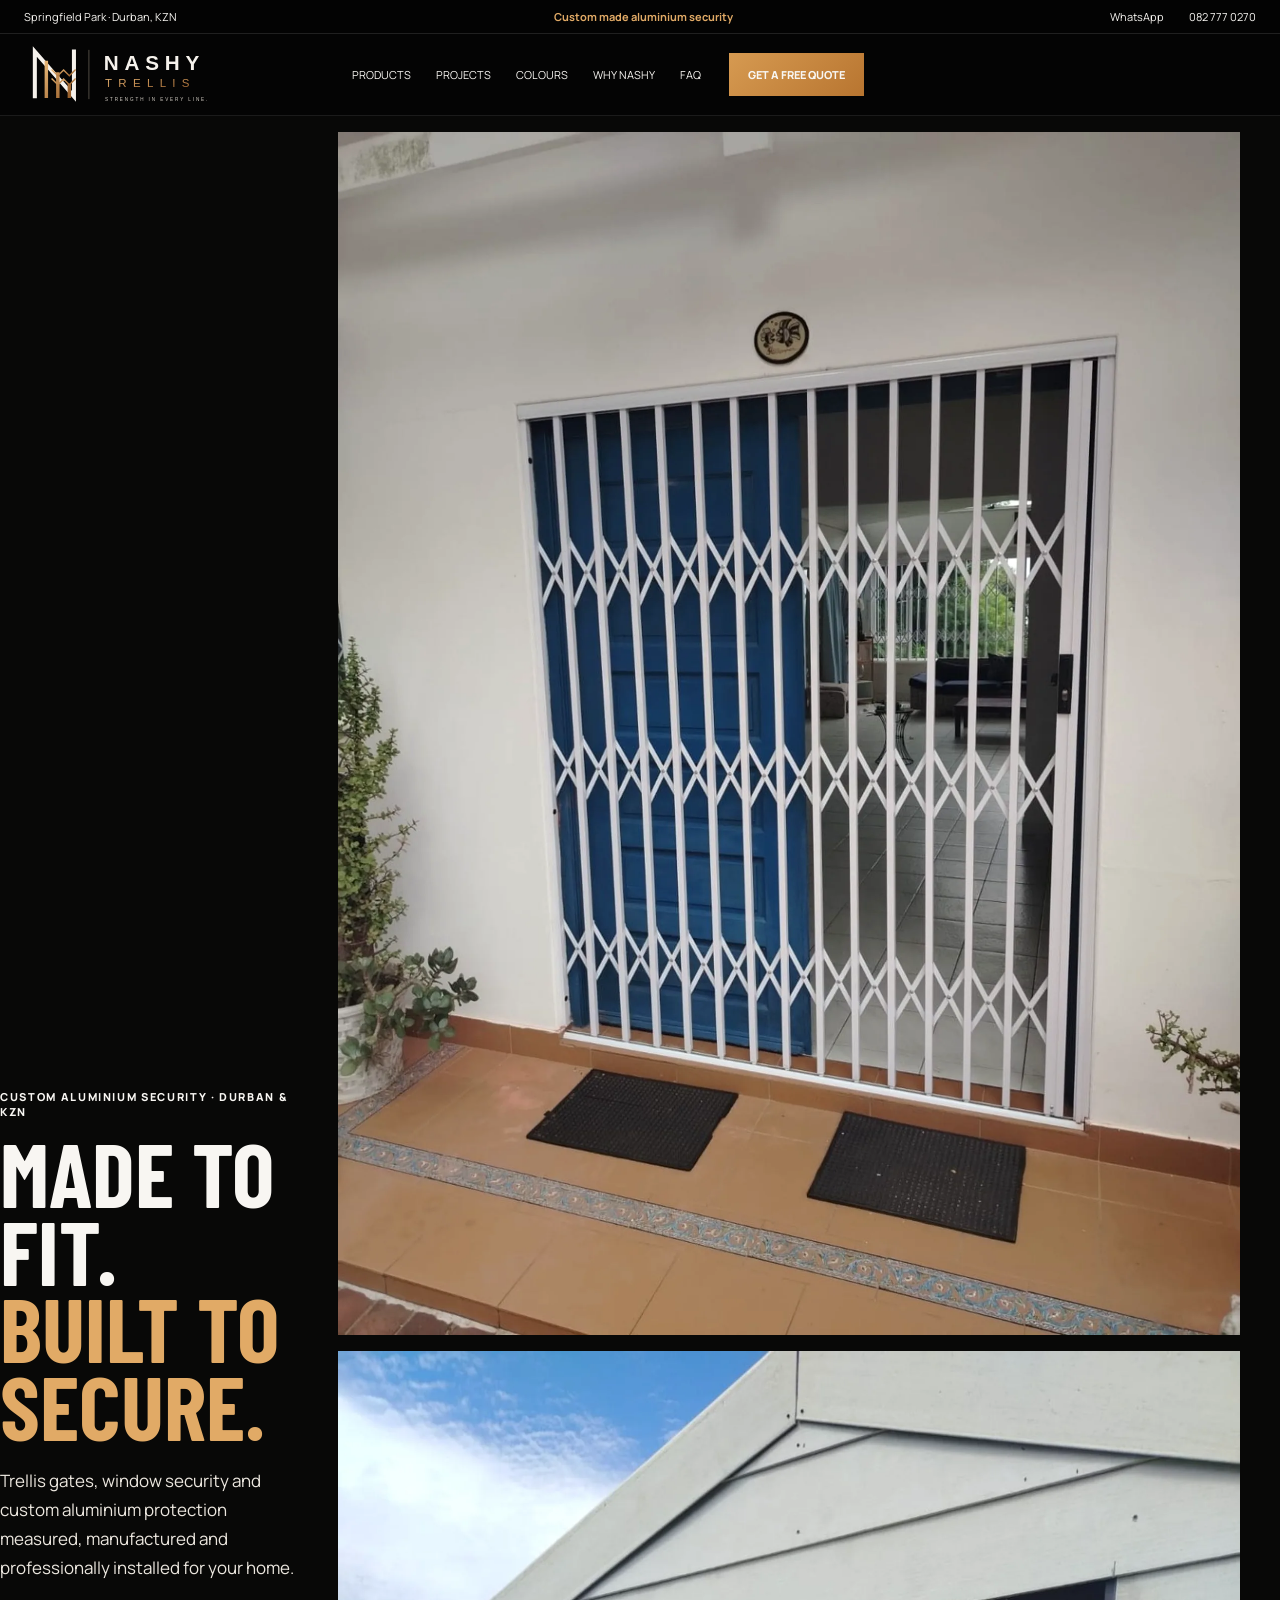
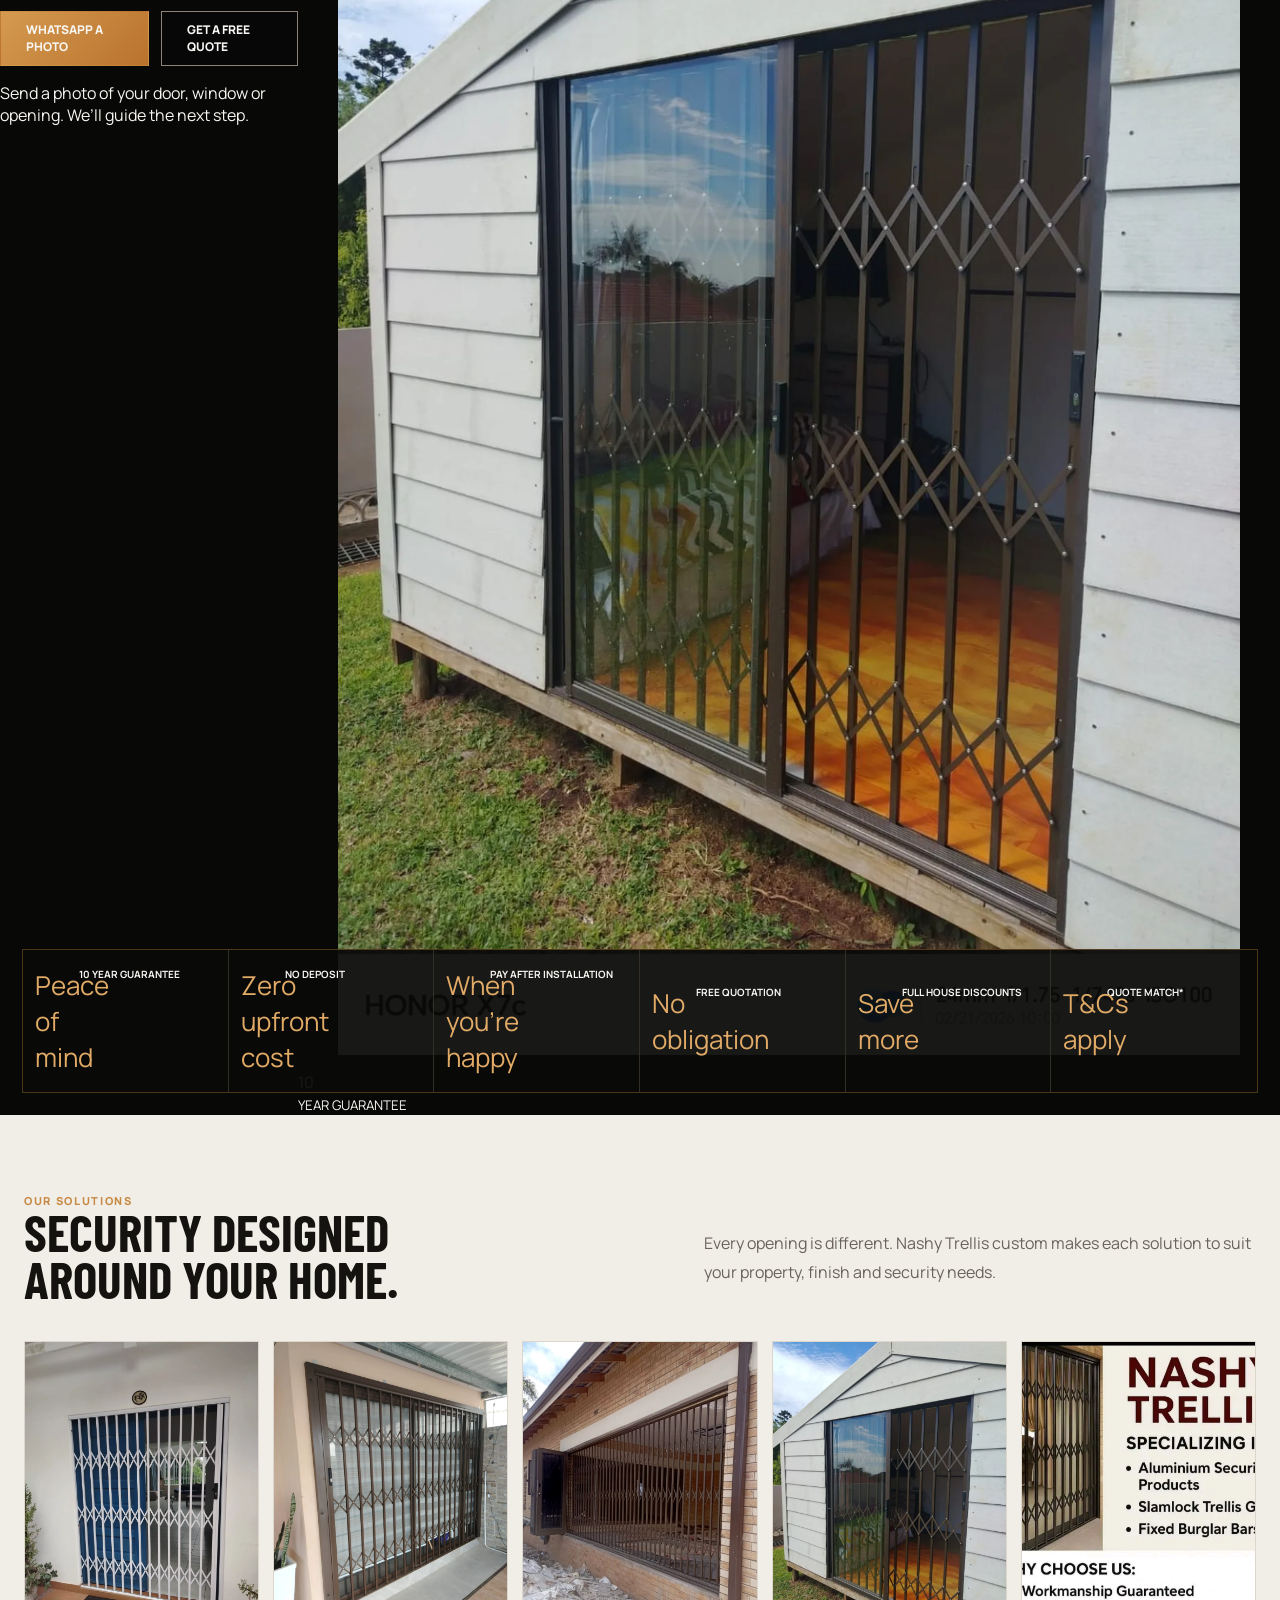
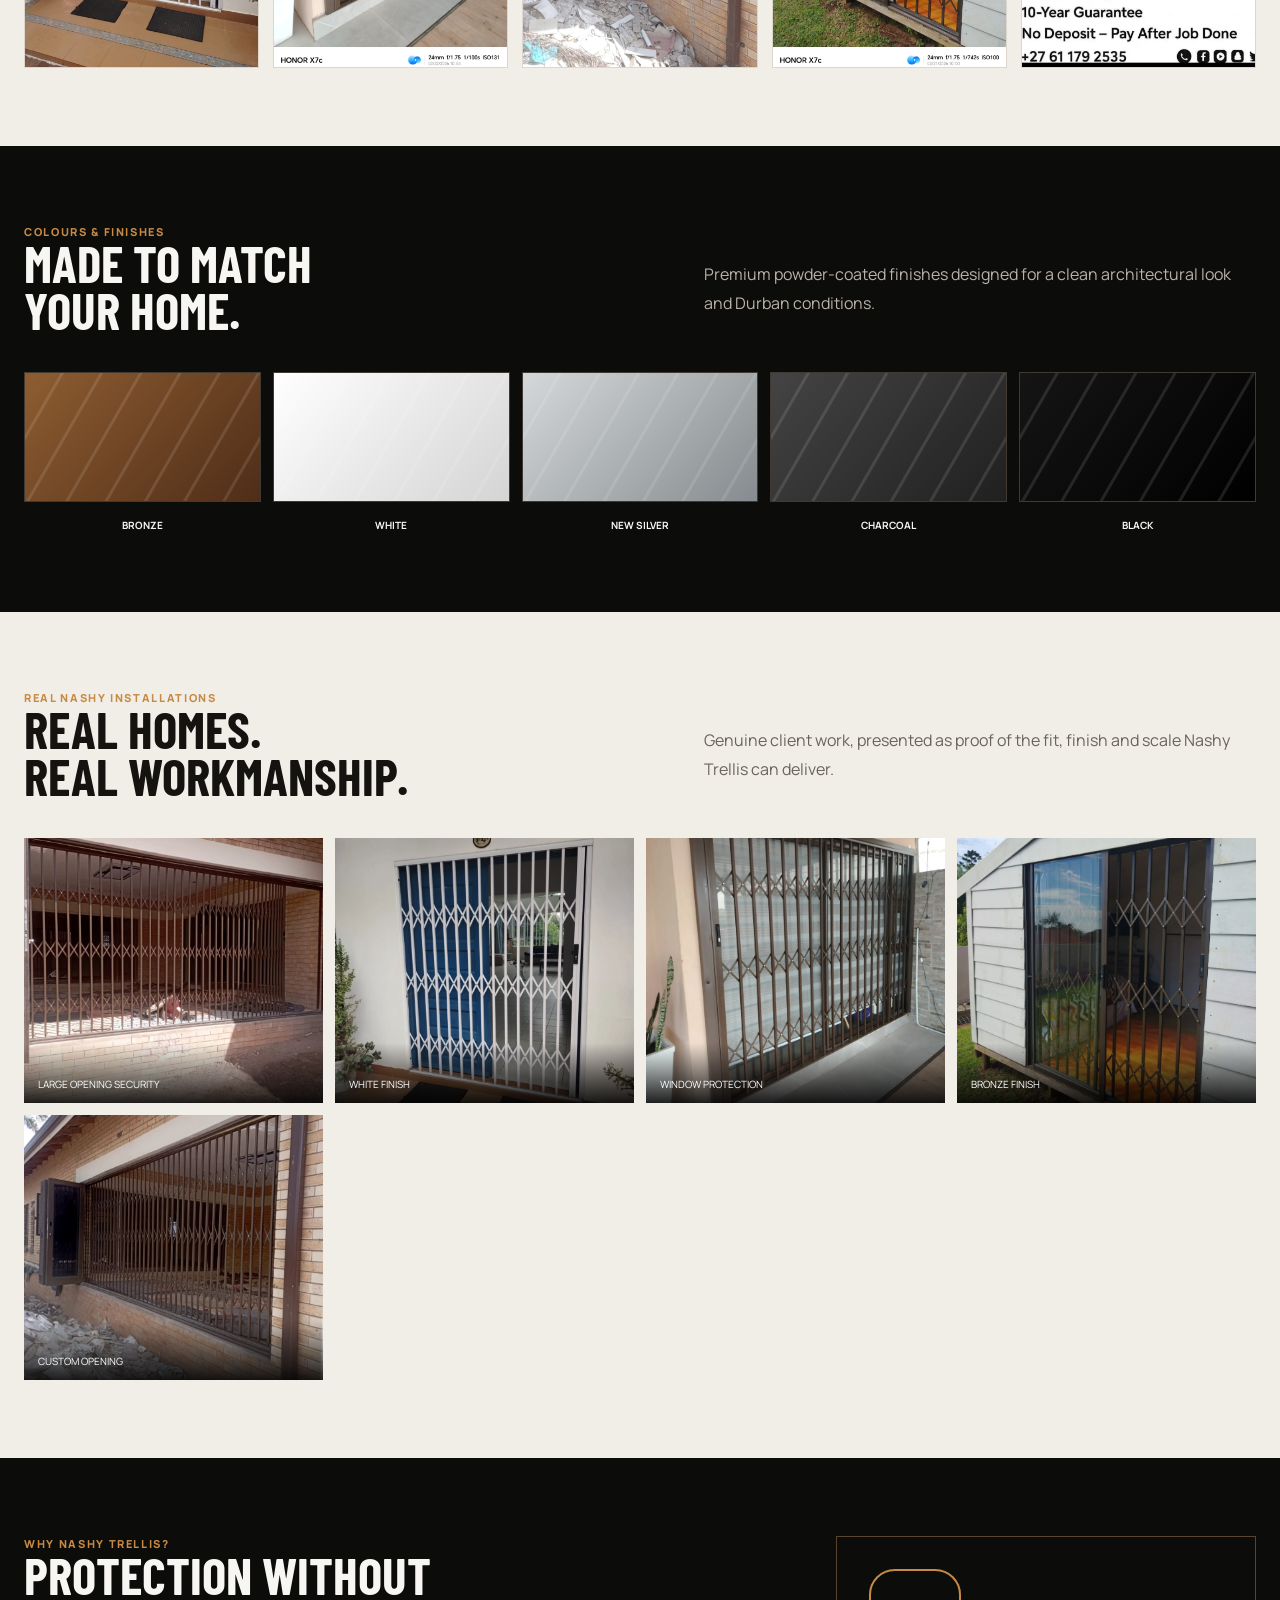
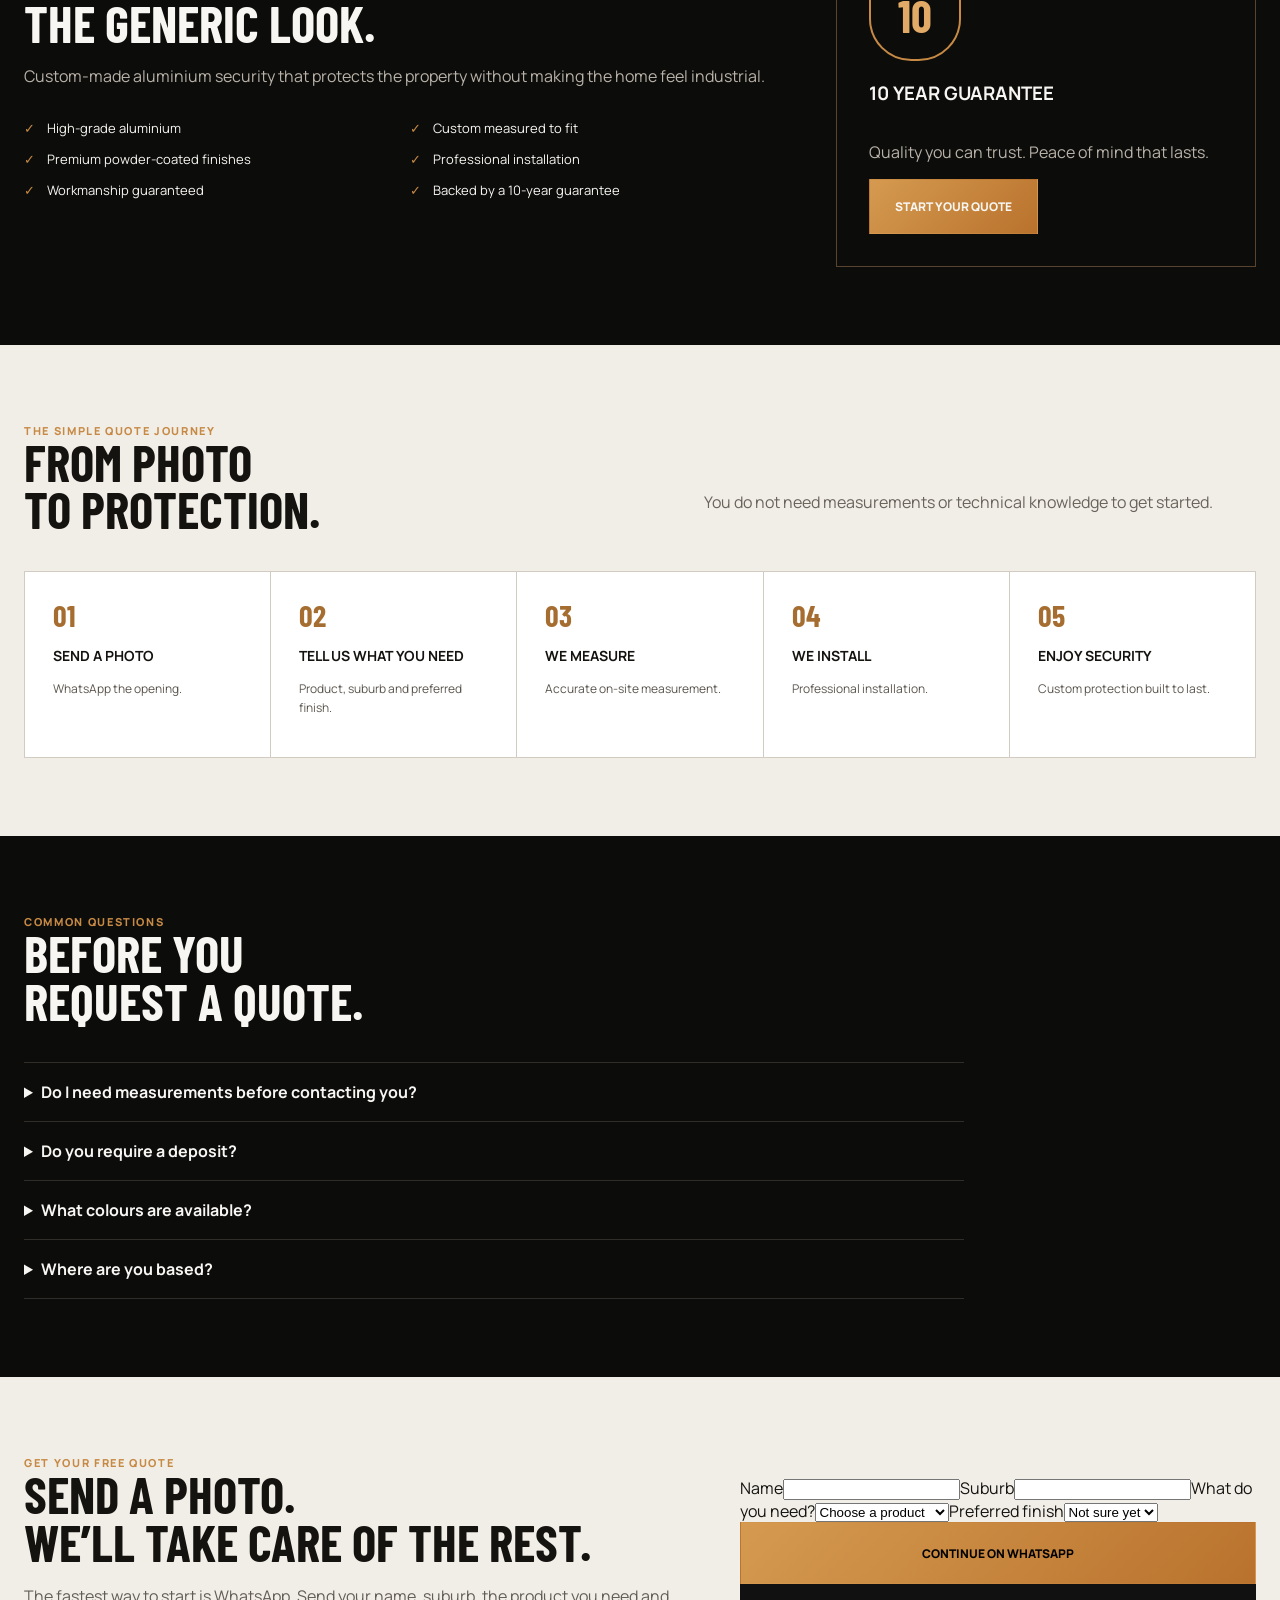
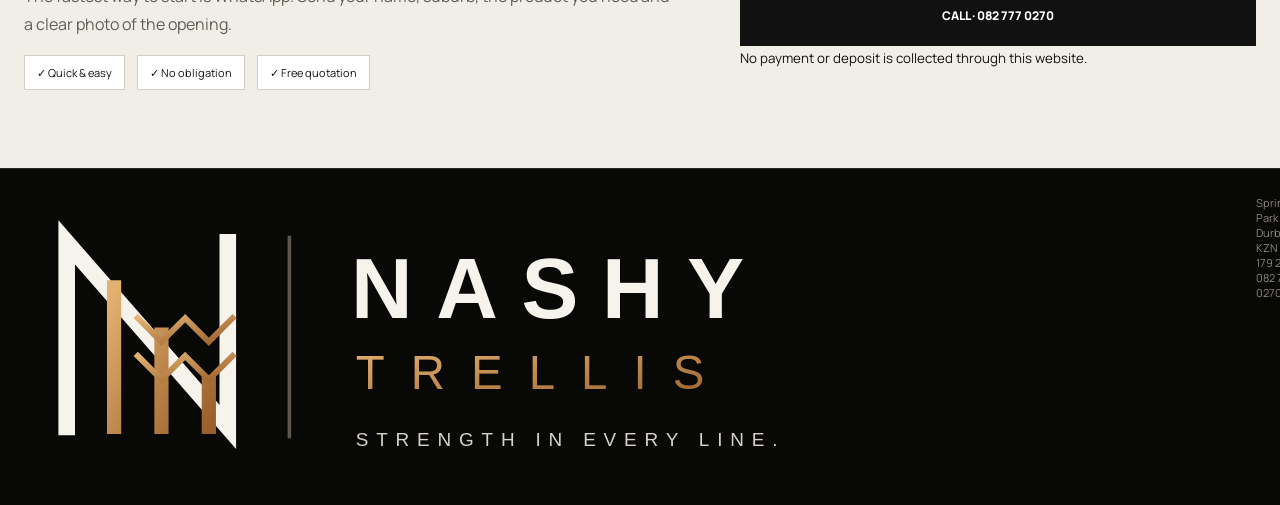
==== commit 6b60bc13: "Upgrade conversion architecture and premium presentation" ====
--- a/index.html
+++ b/index.html
@@ -1,13 +1 @@
-<!doctype html>
-<html lang="en"><head><meta charset="utf-8"><meta name="viewport" content="width=device-width,initial-scale=1,viewport-fit=cover"><meta name="theme-color" content="#080807"><meta name="description" content="Custom aluminium trellis gates, burglar guards, window security and balustrades in Durban and KZN. Free quotations from Nashy Trellis."><title>Nashy Trellis | Aluminium Security Durban</title><link rel="preconnect" href="https://fonts.googleapis.com"><link rel="preconnect" href="https://fonts.gstatic.com" crossorigin><link href="https://fonts.googleapis.com/css2?family=Barlow+Condensed:wght@600;700&family=Manrope:wght@400;500;600;700&display=swap" rel="stylesheet"><link rel="stylesheet" href="styles.css?v=mobile10"></head><body>
-<div class="top-strip"><span>Springfield Park · Durban, KZN</span><strong>Superior Security. Custom Made. Built to Last.</strong><div><a href="https://wa.me/27611792535">WhatsApp</a><a href="tel:+27827770270">082 777 0270</a></div></div>
-<header class="header"><a href="#top" class="logo" aria-label="Nashy Trellis home"><span class="logo-mark"><i></i><b>N</b><i></i></span><span class="logo-type"><strong>NASHY</strong><em>TRELLIS</em><small>STRENGTH IN EVERY LINE.</small></span></a><nav><a href="#products">Products</a><a href="#projects">Projects</a><a href="#colours">Colours</a><a href="#why">Why Nashy</a><a href="#faq">FAQ</a><a href="#quote">Contact</a></nav><a class="header-cta" href="#quote">Get a Free Quote</a><button class="menu" aria-label="Open menu" aria-expanded="false"><span></span><span></span><span></span></button></header>
-<main id="top"><section class="hero"><picture class="hero-picture"><img src="assets/hero.webp?v=2" alt="Nashy Trellis aluminium security installation" fetchpriority="high"></picture><div class="hero-vignette"></div><div class="hero-content"><p class="eyebrow">CUSTOM ALUMINIUM SECURITY · DURBAN</p><h1>Made to fit.<br><span>Built to secure.</span></h1><p class="lead">Custom aluminium security solutions designed, manufactured and installed for your home.</p><div class="hero-actions"><a class="btn gold" href="https://wa.me/27611792535?text=Hi%20Nashy%20Trellis,%20I%27d%20like%20a%20free%20quote.%20I%20can%20send%20photos%20of%20the%20opening.">WhatsApp Us</a><a class="btn outline" href="#quote">Get a Free Quote</a></div></div><div class="hero-proof"><div><span>◇</span><b>10 Year Guarantee</b><small>Peace of mind</small></div><div><span>⊘</span><b>No Deposit</b><small>Zero upfront cost</small></div><div><span>⌁</span><b>Pay After Installation</b><small>When you're happy</small></div><div><span>▤</span><b>Free Quotation</b><small>No obligation</small></div><div><span>⌂</span><b>Full House Discounts</b><small>Save more</small></div><div><span>✓</span><b>Quote Match*</b><small>T&amp;Cs apply</small></div></div></section>
-<section class="products section light" id="products"><div class="section-intro"><div><p class="eyebrow bronze">OUR SOLUTIONS</p><h2>Designed around<br>your home.</h2></div><p>Every opening is different. We custom make each solution to fit your property, finish and security needs.</p></div><div class="product-grid"><article><img src="assets/trellis-white.webp?v=2" alt="White aluminium trellis gate"><div><h3>Trellis Gates</h3><p>Retractable security gates for doors and openings.</p><a href="#quote">Get a quote →</a></div></article><article><img src="assets/window-security.webp?v=2" alt="Window security"><div><h3>Window Security</h3><p>Fixed and hinged window guards.</p><a href="#quote">Get a quote →</a></div></article><article><img src="assets/burglar-large.webp?v=2" alt="Burglar bars"><div><h3>Burglar Bars</h3><p>Custom fixed bars for windows and doors.</p><a href="#quote">Get a quote →</a></div></article><article><img src="assets/trellis-cabin.webp?v=2" alt="Monkey proof gate"><div><h3>Monkey-Proof Gates</h3><p>Protection from intruders and monkeys.</p><a href="#quote">Get a quote →</a></div></article><article><img src="assets/balustrade.webp?v=2" alt="Aluminium balustrade"><div><h3>Balustrades</h3><p>Custom aluminium balustrades.</p><a href="#quote">Get a quote →</a></div></article></div></section>
-<section class="finish section dark" id="colours"><div class="section-intro"><div><p class="eyebrow bronze">COLOURS & FINISHES</p><h2>Made to match<br>your home.</h2></div><p>Premium powder-coated finishes built for Durban conditions.</p></div><div class="finish-row"><div><i class="bronze-f"></i><b>Bronze</b></div><div><i class="white-f"></i><b>White</b></div><div><i class="silver-f"></i><b>New Silver</b></div><div><i class="charcoal-f"></i><b>Charcoal</b></div><div><i class="black-f"></i><b>Black</b></div></div></section>
-<section class="projects section light" id="projects"><div class="section-intro"><div><p class="eyebrow bronze">OUR PROJECTS</p><h2>Real homes.<br>Real workmanship.</h2></div><p>Genuine Nashy Trellis installations.</p></div><div class="project-grid"><figure class="feature"><img src="assets/trellis-opening.webp?v=2" alt="Large trellis opening"><figcaption>Large opening security</figcaption></figure><figure><img src="assets/trellis-white.webp?v=2" alt="White trellis"><figcaption>White finish</figcaption></figure><figure><img src="assets/window-security.webp?v=2" alt="Window protection"><figcaption>Window protection</figcaption></figure><figure><img src="assets/trellis-cabin.webp?v=2" alt="Bronze trellis"><figcaption>Bronze finish</figcaption></figure><figure><img src="assets/burglar-large.webp?v=2" alt="Custom security"><figcaption>Custom opening</figcaption></figure></div></section>
-<section class="why section dark" id="why"><div class="why-copy"><p class="eyebrow bronze">WHY NASHY TRELLIS?</p><h2>Security made<br>for your home.</h2><p>Quality aluminium protection, custom fitted and professionally installed.</p><ul><li>High-grade aluminium</li><li>Custom made to fit</li><li>Premium powder-coated finishes</li><li>Professional installation</li><li>Workmanship guaranteed</li><li>10-year guarantee</li></ul></div><aside class="guarantee"><span>10</span><h3>10 Year Guarantee</h3><p>Quality you can trust. Peace of mind that lasts.</p><a class="btn gold" href="#quote">Start Your Quote</a></aside></section>
-<section class="process section light"><div class="section-intro"><div><p class="eyebrow bronze">HOW IT WORKS</p><h2>From photo<br>to protection.</h2></div><p>Getting started is simple.</p></div><div class="steps"><div><b>01</b><h3>Send a Photo</h3><p>WhatsApp your opening.</p></div><div><b>02</b><h3>Get a Quote</h3><p>Receive your custom quotation.</p></div><div><b>03</b><h3>We Measure</h3><p>Accurate on-site measurement.</p></div><div><b>04</b><h3>We Install</h3><p>Professional installation.</p></div><div><b>05</b><h3>Enjoy Security</h3><p>Protection built to last.</p></div></div></section>
-<section class="faq section dark" id="faq"><div class="section-intro"><div><p class="eyebrow bronze">COMMON QUESTIONS</p><h2>Before you<br>request a quote.</h2></div></div><div class="faq-list"><details><summary>Do I need measurements first?</summary><p>No. Send a clear photo on WhatsApp and we can guide you.</p></details><details><summary>Do you require a deposit?</summary><p>No deposit is advertised, with payment after the job is completed. Confirm final terms on your quotation.</p></details><details><summary>What colours are available?</summary><p>Bronze, White, New Silver, Black and Charcoal.</p></details><details><summary>Where are you based?</summary><p>Springfield Park, Durban, serving Durban and surrounding KZN areas.</p></details></div></section>
-<section class="quote section light" id="quote"><div class="quote-copy"><p class="eyebrow bronze">GET YOUR FREE QUOTE</p><h2>Send us a photo.<br>We'll take care of the rest.</h2><p>Photograph the space you want secured and send it directly on WhatsApp.</p><div class="quote-chips"><span>✓ Quick & easy</span><span>✓ No obligation</span><span>✓ Free quotation</span></div></div><div class="quote-actions"><a class="btn gold big" href="https://wa.me/27611792535?text=Hi%20Nashy%20Trellis,%20I%27d%20like%20a%20free%20quote.">WhatsApp Us · 061 179 2535</a><a class="btn dark-btn big" href="tel:+27827770270">Call · 082 777 0270</a><p>Springfield Park · Durban · KZN</p></div></section></main>
-<footer><strong>NASHY TRELLIS</strong><span>Custom aluminium security · Durban, KZN</span></footer><div class="mobile-dock"><a href="https://wa.me/27611792535"><b>WhatsApp</b><small>Send a photo</small></a><a href="tel:+27827770270"><b>Call Us</b><small>082 777 0270</small></a><a href="#quote"><b>Free Quote</b><small>No obligation</small></a></div><script src="script.js?v=mobile10"></script></body></html>+<!doctype html><html lang="en"><head><meta charset="utf-8"><meta name="viewport" content="width=device-width,initial-scale=1,viewport-fit=cover"><meta name="theme-color" content="#080807"><meta name="description" content="Custom aluminium trellis gates, burglar guards, window security, monkey-proof gates and balustrades in Durban and KZN. Free quotations from Nashy Trellis."><link rel="canonical" href="https://sashin1-netizen.github.io/nashy-trellis/"><meta property="og:title" content="Nashy Trellis | Aluminium Security Durban"><meta property="og:description" content="Made to fit. Built to secure. Custom aluminium security across Durban and KZN."><meta property="og:type" content="website"><meta property="og:url" content="https://sashin1-netizen.github.io/nashy-trellis/"><meta property="og:image" content="https://sashin1-netizen.github.io/nashy-trellis/assets/trellis-white.webp"><title>Nashy Trellis | Aluminium Security Durban</title><link rel="preconnect" href="https://fonts.googleapis.com"><link rel="preconnect" href="https://fonts.gstatic.com" crossorigin><link href="https://fonts.googleapis.com/css2?family=Barlow+Condensed:wght@600;700&family=Manrope:wght@400;500;600;700&display=swap" rel="stylesheet"><link rel="stylesheet" href="styles.css?v=pro3"><script type="application/ld+json">{"@context":"https://schema.org","@type":"HomeAndConstructionBusiness","name":"Nashy Trellis","description":"Custom aluminium security solutions including trellis gates, burglar guards, window security, monkey-proof gates and balustrades.","telephone":"+27827770270","url":"https://sashin1-netizen.github.io/nashy-trellis/","address":{"@type":"PostalAddress","addressLocality":"Durban","addressRegion":"KwaZulu-Natal","addressCountry":"ZA"},"areaServed":{"@type":"AdministrativeArea","name":"Durban and surrounding KwaZulu-Natal"}}</script></head><body><div class="top-strip"><span>Springfield Park · Durban, KZN</span><strong>Custom made aluminium security</strong><div><a data-track="whatsapp-top" href="https://wa.me/27611792535">WhatsApp</a><a data-track="call-top" href="tel:+27827770270">082 777 0270</a></div></div><header class="header"><a class="brand" href="#top" aria-label="Nashy Trellis home"><img src="assets/logo.svg" alt="Nashy Trellis"></a><nav><a href="#products">Products</a><a href="#projects">Projects</a><a href="#colours">Colours</a><a href="#why">Why Nashy</a><a href="#faq">FAQ</a></nav><a class="header-cta" href="#quote">Get a Free Quote</a><button class="menu" aria-label="Open menu" aria-expanded="false"><span></span><span></span><span></span></button></header><main id="top"><section class="hero"><div class="hero-copy"><p class="eyebrow">CUSTOM ALUMINIUM SECURITY · DURBAN & KZN</p><h1>Made to fit.<br><span>Built to secure.</span></h1><p class="lead">Trellis gates, window security and custom aluminium protection measured, manufactured and professionally installed for your home.</p><div class="hero-actions"><a class="btn gold" data-track="whatsapp-hero" href="https://wa.me/27611792535?text=Hi%20Nashy%20Trellis,%20I%27d%20like%20a%20free%20quote.%20I%20can%20send%20photos%20of%20the%20opening.">WhatsApp a Photo</a><a class="btn outline" href="#quote">Get a Free Quote</a></div><p class="micro">Send a photo of your door, window or opening. We’ll guide the next step.</p></div><div class="hero-visual"><figure class="hero-main"><img src="assets/trellis-white.webp?v=3" alt="White Nashy Trellis aluminium security gate" fetchpriority="high"></figure><figure class="hero-inset"><img src="assets/trellis-cabin.webp?v=3" alt="Bronze Nashy Trellis installation"></figure><span class="hero-badge">10<br><small>YEAR GUARANTEE</small></span></div><div class="hero-proof"><div><b>10 Year Guarantee</b><span>Peace of mind</span></div><div><b>No Deposit</b><span>Zero upfront cost</span></div><div><b>Pay After Installation</b><span>When you’re happy</span></div><div><b>Free Quotation</b><span>No obligation</span></div><div><b>Full House Discounts</b><span>Save more</span></div><div><b>Quote Match*</b><span>T&amp;Cs apply</span></div></div></section><section class="section light products" id="products"><div class="section-intro"><div><p class="eyebrow bronze">OUR SOLUTIONS</p><h2>Security designed<br>around your home.</h2></div><p>Every opening is different. Nashy Trellis custom makes each solution to suit your property, finish and security needs.</p></div><div class="product-grid"><article><img src="assets/trellis-white.webp" alt="Trellis gates"><div><h3>Trellis Gates</h3><p>Retractable security gates for doors and openings.</p><a href="#quote">Get a quote →</a></div></article><article><img src="assets/window-security.webp" alt="Window security"><div><h3>Window Security</h3><p>Fixed and hinged guards custom made for each opening.</p><a href="#quote">Get a quote →</a></div></article><article><img src="assets/burglar-large.webp" alt="Burglar bars"><div><h3>Burglar Bars</h3><p>Custom fixed aluminium bars for windows and doors.</p><a href="#quote">Get a quote →</a></div></article><article><img src="assets/trellis-cabin.webp" alt="Monkey proof gates"><div><h3>Monkey-Proof Gates</h3><p>Closer-spaced protection suited to Durban properties.</p><a href="#quote">Get a quote →</a></div></article><article><img src="assets/balustrade.webp" alt="Balustrades"><div><h3>Balustrades</h3><p>Custom aluminium balustrades with durable finishes.</p><a href="#quote">Get a quote →</a></div></article></div></section><section class="section dark finishes" id="colours"><div class="section-intro"><div><p class="eyebrow bronze">COLOURS & FINISHES</p><h2>Made to match<br>your home.</h2></div><p>Premium powder-coated finishes designed for a clean architectural look and Durban conditions.</p></div><div class="finish-row"><div><i class="bronze-f"></i><b>Bronze</b></div><div><i class="white-f"></i><b>White</b></div><div><i class="silver-f"></i><b>New Silver</b></div><div><i class="charcoal-f"></i><b>Charcoal</b></div><div><i class="black-f"></i><b>Black</b></div></div></section><section class="section light projects" id="projects"><div class="section-intro"><div><p class="eyebrow bronze">REAL NASHY INSTALLATIONS</p><h2>Real homes.<br>Real workmanship.</h2></div><p>Genuine client work, presented as proof of the fit, finish and scale Nashy Trellis can deliver.</p></div><div class="project-grid"><figure class="wide"><img src="assets/trellis-opening.webp" alt="Large opening security installation"><figcaption>Large opening security</figcaption></figure><figure><img src="assets/trellis-white.webp" alt="White trellis gate"><figcaption>White finish</figcaption></figure><figure><img src="assets/window-security.webp" alt="Window security"><figcaption>Window protection</figcaption></figure><figure><img src="assets/trellis-cabin.webp" alt="Bronze trellis installation"><figcaption>Bronze finish</figcaption></figure><figure><img src="assets/burglar-large.webp" alt="Custom security opening"><figcaption>Custom opening</figcaption></figure></div></section><section class="section dark why" id="why"><div class="why-copy"><p class="eyebrow bronze">WHY NASHY TRELLIS?</p><h2>Protection without<br>the generic look.</h2><p>Custom-made aluminium security that protects the property without making the home feel industrial.</p><ul><li>High-grade aluminium</li><li>Custom measured to fit</li><li>Premium powder-coated finishes</li><li>Professional installation</li><li>Workmanship guaranteed</li><li>Backed by a 10-year guarantee</li></ul></div><aside class="guarantee"><span>10</span><h3>10 Year Guarantee</h3><p>Quality you can trust. Peace of mind that lasts.</p><a class="btn gold" href="#quote">Start Your Quote</a></aside></section><section class="section light process"><div class="section-intro"><div><p class="eyebrow bronze">THE SIMPLE QUOTE JOURNEY</p><h2>From photo<br>to protection.</h2></div><p>You do not need measurements or technical knowledge to get started.</p></div><div class="steps"><div><b>01</b><h3>Send a Photo</h3><p>WhatsApp the opening.</p></div><div><b>02</b><h3>Tell Us What You Need</h3><p>Product, suburb and preferred finish.</p></div><div><b>03</b><h3>We Measure</h3><p>Accurate on-site measurement.</p></div><div><b>04</b><h3>We Install</h3><p>Professional installation.</p></div><div><b>05</b><h3>Enjoy Security</h3><p>Custom protection built to last.</p></div></div></section><section class="section dark faq" id="faq"><div class="section-intro"><div><p class="eyebrow bronze">COMMON QUESTIONS</p><h2>Before you<br>request a quote.</h2></div></div><div class="faq-list"><details><summary>Do I need measurements before contacting you?</summary><p>No. Send a clear photo of the opening on WhatsApp and Nashy can guide the next step.</p></details><details><summary>Do you require a deposit?</summary><p>Nashy advertises no deposit and payment after the job is completed. Final terms should be confirmed on your written quotation.</p></details><details><summary>What colours are available?</summary><p>Bronze, White, New Silver, Black and Charcoal.</p></details><details><summary>Where are you based?</summary><p>Springfield Park, Durban, serving Durban and surrounding KZN areas.</p></details></div></section><section class="section light quote" id="quote"><div class="quote-copy"><p class="eyebrow bronze">GET YOUR FREE QUOTE</p><h2>Send a photo.<br>We’ll take care of the rest.</h2><p>The fastest way to start is WhatsApp. Send your name, suburb, the product you need and a clear photo of the opening.</p><div class="quote-chips"><span>✓ Quick & easy</span><span>✓ No obligation</span><span>✓ Free quotation</span></div></div><form class="lead-form" id="leadForm"><label>Name<input name="name" autocomplete="name" required></label><label>Suburb<input name="suburb" autocomplete="address-level2" required></label><label>What do you need?<select name="product" required><option value="">Choose a product</option><option>Trellis gate</option><option>Window security</option><option>Burglar bars</option><option>Monkey-proof gate</option><option>Balustrade</option><option>Not sure yet</option></select></label><label>Preferred finish<select name="finish"><option>Not sure yet</option><option>Bronze</option><option>White</option><option>New Silver</option><option>Charcoal</option><option>Black</option></select></label><button class="btn gold big" type="submit">Continue on WhatsApp</button><a class="btn dark-btn big" data-track="call-form" href="tel:+27827770270">Call · 082 777 0270</a><small>No payment or deposit is collected through this website.</small></form></section></main><footer><img src="assets/logo.svg" alt="Nashy Trellis"><span>Springfield Park · Durban, KZN · 061 179 2535 · 082 777 0270</span></footer><div class="mobile-dock"><a data-track="whatsapp-dock" href="https://wa.me/27611792535"><b>WhatsApp</b><small>Send a photo</small></a><a data-track="call-dock" href="tel:+27827770270"><b>Call</b><small>082 777 0270</small></a><a href="#quote"><b>Free Quote</b><small>No obligation</small></a></div><script src="script.js?v=pro3"></script></body></html>
--- a/styles.css
+++ b/styles.css
@@ -1 +1,3 @@
-:root{--bg:#080807;--panel:#10100f;--stone:#f1eee8;--ink:#141310;--text:#f8f6f2;--muted:#b9b2a8;--bronze:#c4863f;--bronze2:#e0a85f;--line:#302a22;--max:1480px}*{box-sizing:border-box}html{scroll-behavior:smooth}body{margin:0;background:var(--bg);color:var(--text);font-family:Manrope,Arial,sans-serif}a{text-decoration:none;color:inherit}img{display:block;width:100%;height:100%;object-fit:cover}button{font:inherit}.top-strip{height:34px;display:flex;align-items:center;justify-content:space-between;gap:20px;padding:0 max(22px,calc((100vw - var(--max))/2));background:#040404;border-bottom:1px solid #1a1a1a;color:#d7d2cb;font-size:11px}.top-strip strong{color:var(--bronze2);font-weight:500}.top-strip div{display:flex;gap:26px}.header{height:82px;position:sticky;top:0;z-index:80;display:flex;align-items:center;gap:28px;padding:0 max(22px,calc((100vw - var(--max))/2));background:rgba(5,5,5,.95);backdrop-filter:blur(18px);border-bottom:1px solid rgba(255,255,255,.08)}.logo{display:flex;align-items:center;gap:14px;margin-right:auto}.logo-mark{height:58px;display:flex;align-items:center;gap:7px}.logo-mark i{width:4px;height:53px;background:linear-gradient(var(--bronze2),#8b5425);transform:skew(-9deg)}.logo-mark b{font:700 italic 32px/1 'Barlow Condensed'}.logo-type{display:grid;line-height:1}.logo-type strong{font-size:22px;letter-spacing:.28em}.logo-type em{font-style:normal;color:var(--bronze2);font-size:13px;letter-spacing:.36em;margin-top:7px}.logo-type small{font-size:6px;letter-spacing:.17em;margin-top:8px}.header nav{display:flex;gap:25px;font-size:11px;text-transform:uppercase}.header nav a:hover{color:var(--bronze2)}.header-cta{padding:14px 19px;background:linear-gradient(135deg,#d69a51,#b87530);font-size:11px;text-transform:uppercase;font-weight:800}.menu{display:none;background:none;border:0;padding:8px}.menu span{display:block;width:26px;height:2px;background:#fff;margin:5px 0}.hero{position:relative;min-height:760px;overflow:hidden;display:flex;align-items:center}.hero-picture{position:absolute;inset:0}.hero-picture img{object-position:center 48%;filter:saturate(.92) contrast(1.08) brightness(.82)}.hero-vignette{position:absolute;inset:0;background:linear-gradient(90deg,rgba(4,4,4,.97) 0%,rgba(4,4,4,.88) 31%,rgba(4,4,4,.42) 58%,rgba(4,4,4,.14) 100%),linear-gradient(0deg,rgba(0,0,0,.55),transparent 48%)}.trellis-texture{position:absolute;right:-2%;top:0;width:39%;height:100%;opacity:.1;background:repeating-linear-gradient(60deg,transparent 0 26px,rgba(213,151,77,.7) 27px 30px,transparent 31px 54px),repeating-linear-gradient(120deg,transparent 0 26px,rgba(213,151,77,.45) 27px 30px,transparent 31px 54px);mask-image:linear-gradient(90deg,transparent,#000)}.hero-content{position:relative;z-index:2;width:min(690px,53%);margin-left:max(24px,calc((100vw - var(--max))/2));padding:105px 0 160px}.eyebrow{font-size:11px;letter-spacing:.15em;font-weight:800;margin:0}.bronze{color:var(--bronze)}h1,h2{font-family:'Barlow Condensed',sans-serif;text-transform:uppercase;margin:0}h1{font-size:clamp(76px,7vw,118px);line-height:.86;margin:15px 0 22px;text-shadow:0 3px 20px rgba(0,0,0,.3)}h1 span{color:var(--bronze2)}h2{font-size:clamp(46px,4vw,72px);line-height:.93}.lead{max-width:590px;color:#ece7df;font-size:17px;line-height:1.72}.hero-actions{display:flex;gap:12px;margin-top:28px}.btn{min-height:55px;display:inline-flex;align-items:center;justify-content:center;gap:4px;padding:0 25px;border:1px solid transparent;text-transform:uppercase;font-size:12px;font-weight:800}.btn small{display:block;font-size:9px;font-weight:500;text-transform:none;opacity:.82}.gold{background:linear-gradient(135deg,#d59a50,#b9722d)}.outline{border-color:#8b8379;background:rgba(8,8,8,.45)}.photo-prompt{color:var(--bronze2);font-style:italic;font-size:13px;max-width:340px;margin-top:22px;line-height:1.55}.hero-proof{position:absolute;z-index:4;left:50%;transform:translateX(-50%);bottom:22px;width:min(calc(100% - 44px),var(--max));display:grid;grid-template-columns:repeat(6,1fr);background:rgba(10,10,9,.92);backdrop-filter:blur(12px);border:1px solid rgba(198,135,63,.36);box-shadow:0 18px 40px rgba(0,0,0,.28)}.hero-proof div{min-height:88px;padding:17px 12px;display:grid;grid-template-columns:35px 1fr;grid-template-rows:auto auto;column-gap:9px;border-right:1px solid #332e28}.hero-proof div:last-child{border-right:0}.hero-proof span{grid-row:1/3;align-self:center;color:var(--bronze2);font-size:26px}.hero-proof b{font-size:10px;text-transform:uppercase;align-self:end}.hero-proof small{font-size:9px;color:#aaa49b;align-self:start}.section{padding:78px max(22px,calc((100vw - var(--max))/2))}.light{background:var(--stone);color:var(--ink)}.dark{background:#0c0c0b}.section-intro{display:grid;grid-template-columns:1.05fr .95fr;gap:70px;align-items:end;margin-bottom:38px}.section-intro>p{max-width:600px;color:#69635b;line-height:1.8}.dark .section-intro>p{color:var(--muted)}.product-grid{display:grid;grid-template-columns:repeat(5,1fr);gap:14px}.product-grid article{background:#fff;border:1px solid #ddd6cc;overflow:hidden}.product-grid img{aspect-ratio:4/3;object-position:center}.product-grid article>div{padding:17px}.product-grid h3{margin:0 0 8px;text-transform:uppercase;font-size:14px}.product-grid p{min-height:58px;margin:0 0 12px;color:#514c45;font-size:12px;line-height:1.58}.product-grid a{color:#9d652b;font-size:10px;text-transform:uppercase;font-weight:800}.finish-row{display:grid;grid-template-columns:repeat(5,1fr);gap:12px}.finish-row div{text-align:center}.finish-row i{height:130px;display:block;border:1px solid #403a33;margin-bottom:10px;position:relative;overflow:hidden}.finish-row i:after{content:"";position:absolute;inset:-20%;background:repeating-linear-gradient(120deg,transparent 0 16px,rgba(255,255,255,.11) 17px 19px,transparent 20px 34px)}.bronze-f{background:linear-gradient(135deg,#8e5d31,#4f2d18)}.white-f{background:linear-gradient(135deg,#fff,#d4d4d4)}.silver-f{background:linear-gradient(135deg,#d5d8da,#858b8e)}.charcoal-f{background:linear-gradient(135deg,#444,#202020)}.black-f{background:linear-gradient(135deg,#151515,#000)}.finish-row b{text-transform:uppercase;font-size:10px}.project-grid{display:grid;grid-template-columns:repeat(4,1fr);grid-auto-rows:265px;gap:12px}.project-grid figure{margin:0;position:relative;overflow:hidden;background:#ddd}.project-grid .feature{grid-column:span 2;grid-row:span 2}.project-grid figcaption{position:absolute;left:0;right:0;bottom:0;padding:34px 14px 12px;background:linear-gradient(transparent,rgba(0,0,0,.88));color:#fff;font-size:10px;text-transform:uppercase}.project-grid img{transition:transform .45s ease}.project-grid figure:hover img{transform:scale(1.025)}.why{display:grid;grid-template-columns:1.15fr .65fr;gap:70px;align-items:stretch}.why-copy>p:not(.eyebrow){color:var(--muted);line-height:1.8;max-width:690px}.why ul{list-style:none;padding:0;margin:28px 0 0;display:grid;grid-template-columns:1fr 1fr;gap:13px 30px}.why li{font-size:13px;padding-left:23px;position:relative}.why li:before{content:"✓";position:absolute;left:0;color:var(--bronze)}.guarantee{border:1px solid #59442f;padding:32px;background:linear-gradient(145deg,#11100e,#090909);display:flex;flex-direction:column;align-items:flex-start}.guarantee>span{width:92px;height:92px;border:2px solid var(--bronze);border-radius:28% 28% 46% 46%;display:grid;place-items:center;font:700 46px/1 'Barlow Condensed';color:var(--bronze2)}.guarantee h3{text-transform:uppercase;margin:20px 0 7px}.guarantee p{color:var(--muted);line-height:1.65}.guarantee .btn{margin-top:auto}.steps{display:grid;grid-template-columns:repeat(5,1fr);gap:1px;background:#d2cbc1;border:1px solid #d2cbc1}.steps div{background:#fff;padding:28px}.steps b{font:700 30px/1 'Barlow Condensed';color:#a66d31}.steps h3{text-transform:uppercase;font-size:14px}.steps p{font-size:12px;line-height:1.6;color:#5b554e}.faq-list{max-width:940px}.faq details{border-top:1px solid #312e29;padding:18px 0}.faq details:last-child{border-bottom:1px solid #312e29}.faq summary{cursor:pointer;font-weight:700}.faq details p{color:var(--muted);font-size:13px;line-height:1.7}.quote{display:grid;grid-template-columns:1fr .8fr;gap:70px;align-items:center}.quote-copy>p:not(.eyebrow){color:#625d56;line-height:1.8;max-width:620px}.quote-chips{display:flex;gap:12px;flex-wrap:wrap;margin-top:18px}.quote-chips span{padding:9px 12px;border:1px solid #d5cec4;background:#fff;font-size:11px}.quote-actions{display:grid;gap:11px}.big{width:100%;min-height:62px}.dark-btn{background:#111;color:#fff}.quote-actions>p{text-align:center;color:#6f6961;font-size:11px}footer{padding:26px max(22px,calc((100vw - var(--max))/2));display:flex;justify-content:space-between;color:#8d877e;font-size:11px;border-top:1px solid #292620}.mobile-dock{display:none}@media(max-width:1100px){.header nav{display:none}.menu{display:block}.header nav.open{display:flex;position:absolute;top:82px;left:0;right:0;background:#070707;flex-direction:column;padding:17px 22px}.header nav.open a{padding:10px 0}.product-grid{grid-template-columns:repeat(2,1fr)}.product-grid article:last-child{grid-column:1/-1}.hero-proof{grid-template-columns:repeat(3,1fr)}.hero{padding-bottom:90px}.project-grid{grid-template-columns:repeat(2,1fr)}.why{grid-template-columns:1fr}}@media(max-width:720px){body{padding-bottom:76px}.top-strip{display:none}.header{height:70px;padding:0 15px}.logo-mark{height:45px}.logo-mark i{height:42px;width:3px}.logo-mark b{font-size:25px}.logo-type strong{font-size:17px}.logo-type em{font-size:10px}.logo-type small{display:none}.header-cta{display:none}.header nav.open{top:70px}.hero{min-height:auto;display:grid;grid-template-rows:46vh auto auto;padding:0;background:#080807}.hero-picture{position:relative;grid-row:1}.hero-picture img{object-position:center 44%;filter:saturate(.95) contrast(1.08) brightness(.86)}.hero-vignette{grid-row:1;position:absolute;top:0;left:0;right:0;height:46vh;background:linear-gradient(180deg,rgba(0,0,0,.02),rgba(0,0,0,.1) 52%,rgba(8,8,7,.9) 100%)}.trellis-texture{display:none}.hero-content{grid-row:2;width:100%;margin:0;padding:22px 18px 30px}.hero .eyebrow{font-size:9px}.hero h1{font-size:56px;line-height:.88;margin:11px 0 15px}.lead{font-size:14px;line-height:1.62}.hero-actions{display:grid;grid-template-columns:1fr;gap:9px}.btn{width:100%;min-height:52px}.photo-prompt{font-size:12px}.hero-proof{grid-row:3;position:relative;left:auto;bottom:auto;transform:none;width:100%;grid-template-columns:1fr 1fr;border-left:0;border-right:0}.hero-proof div{min-height:78px;padding:14px 10px}.hero-proof span{font-size:22px}.section{padding:52px 17px}.section-intro{grid-template-columns:1fr;gap:10px;margin-bottom:26px}.section-intro>p{font-size:13px}.product-grid{grid-template-columns:1fr;gap:9px}.product-grid article,.product-grid article:last-child{grid-column:auto;display:grid;grid-template-columns:41% 59%;min-height:148px}.product-grid img{height:100%;aspect-ratio:auto}.product-grid article>div{padding:14px}.product-grid p{min-height:0;font-size:11px}.finish-row{grid-template-columns:1fr 1fr}.finish-row div:last-child{grid-column:1/-1}.finish-row i{height:92px}.project-grid{grid-template-columns:1fr;grid-auto-rows:auto}.project-grid figure,.project-grid .feature{grid-column:auto;grid-row:auto;aspect-ratio:4/3}.why{grid-template-columns:1fr;gap:34px}.why ul{grid-template-columns:1fr}.steps{grid-template-columns:1fr}.quote{grid-template-columns:1fr;gap:28px}.quote-chips{display:grid}.quote-chips span{width:100%}footer{display:block;text-align:center;line-height:1.8}.mobile-dock{display:grid;grid-template-columns:repeat(3,1fr);position:fixed;left:7px;right:7px;bottom:7px;z-index:100;background:rgba(5,5,5,.98);border:1px solid #3a342c;border-radius:14px;overflow:hidden;box-shadow:0 12px 32px rgba(0,0,0,.42);backdrop-filter:blur(15px)}.mobile-dock a{text-align:center;padding:12px 4px;border-right:1px solid #302b25}.mobile-dock a:last-child{border-right:0}.mobile-dock b,.mobile-dock small{display:block}.mobile-dock b{font-size:10px;text-transform:uppercase}.mobile-dock small{font-size:8px;color:#9e978e;margin-top:3px}.mobile-dock a:first-child b{color:var(--bronze2)}}+:root{--bg:#080807;--stone:#f1eee8;--ink:#15130f;--text:#f8f6f2;--muted:#b9b2a8;--bronze:#c78a45;--bronze2:#e1aa66;--max:1480px}*{box-sizing:border-box}html{scroll-behavior:smooth}body{margin:0;background:var(--bg);color:var(--text);font-family:Manrope,Arial,sans-serif}a{text-decoration:none;color:inherit}img{display:block;width:100%;height:100%;object-fit:cover}button{font:inherit}.top-strip{height:34px;display:flex;align-items:center;justify-content:space-between;padding:0 max(24px,calc((100vw - var(--max))/2));font-size:11px;background:#030303;border-bottom:1px solid #202020}.top-strip strong{color:var(--bronze2)}.top-strip div{display:flex;gap:25px}.header{height:82px;position:sticky;top:0;z-index:80;display:flex;align-items:center;gap:28px;padding:0 max(24px,calc((100vw - var(--max))/2));background:rgba(5,5,5,.96);border-bottom:1px solid rgba(255,255,255,.09);backdrop-filter:blur(18px)}.logo{display:flex;align-items:center;gap:13px;margin-right:auto;white-space:nowrap}.logo-mark{height:55px;display:flex;align-items:center;gap:6px}.logo-mark i{width:4px;height:50px;background:linear-gradient(var(--bronze2),#8b5425);transform:skew(-9deg)}.logo-mark b{font:700 italic 31px/1 'Barlow Condensed'}.logo-type{display:flex;flex-direction:column}.logo-type strong{font-size:21px;letter-spacing:.28em;line-height:1}.logo-type em{font-style:normal;color:var(--bronze2);font-size:12px;letter-spacing:.36em;margin-top:6px}.logo-type small{font-size:6px;letter-spacing:.16em;margin-top:7px}.header nav{display:flex;gap:25px;font-size:11px;text-transform:uppercase}.header-cta{padding:14px 19px;background:linear-gradient(135deg,#d69a51,#b87530);font-size:11px;text-transform:uppercase;font-weight:800;white-space:nowrap}.menu{display:none;background:none;border:0;padding:8px}.menu span{display:block;width:27px;height:2px;background:#fff;margin:5px 0}.hero{position:relative;min-height:760px;overflow:hidden;display:flex;align-items:center}.hero-picture{position:absolute;inset:0}.hero-picture img{object-position:center 46%;filter:saturate(.93) contrast(1.08) brightness(.82)}.hero-vignette{position:absolute;inset:0;background:linear-gradient(90deg,rgba(3,3,3,.96),rgba(3,3,3,.82) 31%,rgba(3,3,3,.34) 61%,rgba(3,3,3,.1)),linear-gradient(0deg,rgba(0,0,0,.55),transparent 55%)}.hero-content{position:relative;z-index:2;width:min(680px,52%);margin-left:max(24px,calc((100vw - var(--max))/2));padding:90px 0 160px}.eyebrow{font-size:11px;letter-spacing:.15em;font-weight:800;margin:0}.bronze{color:var(--bronze)}h1,h2{font-family:'Barlow Condensed',sans-serif;text-transform:uppercase;margin:0}h1{font-size:clamp(76px,7vw,116px);line-height:.87;margin:15px 0 22px}h1 span{color:var(--bronze2)}h2{font-size:clamp(46px,4vw,72px);line-height:.93}.lead{max-width:570px;color:#ece7df;font-size:17px;line-height:1.7}.hero-actions{display:flex;gap:12px;margin-top:28px}.btn{min-height:55px;display:inline-flex;align-items:center;justify-content:center;padding:0 25px;border:1px solid transparent;text-transform:uppercase;font-size:12px;font-weight:800}.gold{background:linear-gradient(135deg,#d59a50,#b9722d)}.outline{border-color:#8b8379;background:rgba(8,8,8,.45)}.hero-proof{position:absolute;z-index:4;left:50%;transform:translateX(-50%);bottom:22px;width:min(calc(100% - 44px),var(--max));display:grid;grid-template-columns:repeat(6,1fr);background:rgba(10,10,9,.94);border:1px solid rgba(198,135,63,.36)}.hero-proof div{min-height:88px;padding:17px 12px;display:grid;grid-template-columns:35px 1fr;grid-template-rows:auto auto;column-gap:9px;border-right:1px solid #332e28}.hero-proof div:last-child{border:0}.hero-proof span{grid-row:1/3;align-self:center;color:var(--bronze2);font-size:26px}.hero-proof b{font-size:10px;text-transform:uppercase;align-self:end}.hero-proof small{font-size:9px;color:#aaa49b}.section{padding:78px max(24px,calc((100vw - var(--max))/2))}.light{background:var(--stone);color:var(--ink)}.dark{background:#0c0c0b}.section-intro{display:grid;grid-template-columns:1.05fr .95fr;gap:70px;align-items:end;margin-bottom:38px}.section-intro>p{max-width:600px;color:#69635b;line-height:1.8}.dark .section-intro>p{color:var(--muted)}.product-grid{display:grid;grid-template-columns:repeat(5,1fr);gap:14px}.product-grid article{background:#fff;border:1px solid #ddd6cc;overflow:hidden}.product-grid img{aspect-ratio:4/3}.product-grid article>div{padding:17px}.product-grid h3{margin:0 0 8px;text-transform:uppercase;font-size:14px}.product-grid p{min-height:55px;margin:0 0 12px;color:#514c45;font-size:12px;line-height:1.55}.product-grid a{color:#9d652b;font-size:10px;text-transform:uppercase;font-weight:800}.finish-row{display:grid;grid-template-columns:repeat(5,1fr);gap:12px}.finish-row div{text-align:center}.finish-row i{height:130px;display:block;border:1px solid #403a33;margin-bottom:10px;position:relative;overflow:hidden}.finish-row i:after{content:"";position:absolute;inset:-20%;background:repeating-linear-gradient(120deg,transparent 0 16px,rgba(255,255,255,.11) 17px 19px,transparent 20px 34px)}.bronze-f{background:linear-gradient(135deg,#8e5d31,#4f2d18)}.white-f{background:linear-gradient(135deg,#fff,#d4d4d4)}.silver-f{background:linear-gradient(135deg,#d5d8da,#858b8e)}.charcoal-f{background:linear-gradient(135deg,#444,#202020)}.black-f{background:linear-gradient(135deg,#151515,#000)}.finish-row b{text-transform:uppercase;font-size:10px}.project-grid{display:grid;grid-template-columns:repeat(4,1fr);grid-auto-rows:265px;gap:12px}.project-grid figure{margin:0;position:relative;overflow:hidden;background:#ddd}.project-grid .feature{grid-column:span 2;grid-row:span 2}.project-grid figcaption{position:absolute;inset:auto 0 0;padding:34px 14px 12px;background:linear-gradient(transparent,rgba(0,0,0,.88));color:#fff;font-size:10px;text-transform:uppercase}.why{display:grid;grid-template-columns:1.15fr .65fr;gap:70px}.why-copy>p:not(.eyebrow){color:var(--muted);line-height:1.8}.why ul{list-style:none;padding:0;margin:28px 0 0;display:grid;grid-template-columns:1fr 1fr;gap:13px 30px}.why li{font-size:13px;padding-left:23px;position:relative}.why li:before{content:'✓';position:absolute;left:0;color:var(--bronze)}.guarantee{border:1px solid #59442f;padding:32px;display:flex;flex-direction:column;align-items:flex-start}.guarantee>span{width:92px;height:92px;border:2px solid var(--bronze);border-radius:28% 28% 46% 46%;display:grid;place-items:center;font:700 46px/1 'Barlow Condensed';color:var(--bronze2)}.guarantee h3{text-transform:uppercase}.guarantee p{color:var(--muted)}.guarantee .btn{margin-top:auto}.steps{display:grid;grid-template-columns:repeat(5,1fr);gap:1px;background:#d2cbc1;border:1px solid #d2cbc1}.steps div{background:#fff;padding:28px}.steps b{font:700 30px/1 'Barlow Condensed';color:#a66d31}.steps h3{text-transform:uppercase;font-size:14px}.steps p{font-size:12px;line-height:1.6;color:#5b554e}.faq-list{max-width:940px}.faq details{border-top:1px solid #312e29;padding:18px 0}.faq details:last-child{border-bottom:1px solid #312e29}.faq summary{cursor:pointer;font-weight:700}.faq details p{color:var(--muted);font-size:13px;line-height:1.7}.quote{display:grid;grid-template-columns:1fr .8fr;gap:70px;align-items:center}.quote-copy>p:not(.eyebrow){color:#625d56;line-height:1.8}.quote-chips{display:flex;gap:12px;flex-wrap:wrap}.quote-chips span{padding:9px 12px;border:1px solid #d5cec4;background:#fff;font-size:11px}.quote-actions{display:grid;gap:11px}.big{width:100%;min-height:62px}.dark-btn{background:#111;color:#fff}.quote-actions>p{text-align:center;color:#6f6961;font-size:11px}footer{padding:26px max(24px,calc((100vw - var(--max))/2));display:flex;justify-content:space-between;color:#8d877e;font-size:11px;border-top:1px solid #292620}.mobile-dock{display:none}@media(max-width:1100px){.header nav{display:none}.menu{display:block}.header nav.open{display:flex;position:absolute;top:82px;left:0;right:0;background:#070707;flex-direction:column;padding:17px 22px}.product-grid{grid-template-columns:repeat(2,1fr)}.product-grid article:last-child{grid-column:1/-1}.hero-proof{grid-template-columns:repeat(3,1fr)}.project-grid{grid-template-columns:repeat(2,1fr)}.why{grid-template-columns:1fr}}
+@media(max-width:720px){body{padding-bottom:72px}.top-strip{display:none}.header{height:72px;padding:0 18px;gap:10px}.logo{gap:10px;min-width:0}.logo-mark{height:46px;gap:5px}.logo-mark i{height:42px;width:3px}.logo-mark b{font-size:25px}.logo-type strong{font-size:17px;letter-spacing:.24em}.logo-type em{font-size:10px;letter-spacing:.31em;margin-top:5px}.logo-type small{display:none}.header-cta{display:none}.menu{display:block;margin-left:auto}.header nav.open{top:72px;padding:20px 18px;gap:0;border-bottom:1px solid #333}.header nav.open a{padding:12px 0;border-bottom:1px solid #1c1c1c}.hero{height:calc(100svh - 72px);min-height:610px;max-height:820px;display:block;padding:0}.hero-picture{position:absolute;inset:0}.hero-picture img{object-position:center 47%;filter:saturate(.9) contrast(1.1) brightness(.72)}.hero-vignette{position:absolute;inset:0;background:linear-gradient(180deg,rgba(0,0,0,.12) 0%,rgba(0,0,0,.1) 27%,rgba(0,0,0,.55) 58%,rgba(5,5,4,.98) 100%),linear-gradient(90deg,rgba(0,0,0,.3),transparent 72%)}.hero-content{position:absolute;z-index:3;left:0;right:0;bottom:166px;width:auto;margin:0;padding:0 20px}.hero .eyebrow{font-size:10px;letter-spacing:.13em}.hero h1{font-size:clamp(58px,17vw,76px);line-height:.84;margin:11px 0 16px;letter-spacing:-.015em}.lead{font-size:13px;line-height:1.55;max-width:340px;margin:0}.hero-actions{display:grid;grid-template-columns:1fr 1fr;gap:9px;margin-top:18px}.btn{min-height:50px;padding:0 10px;font-size:10px}.hero-proof{left:0;right:0;bottom:0;transform:none;width:100%;grid-template-columns:repeat(3,1fr);border-width:1px 0 0;background:rgba(7,7,6,.96)}.hero-proof div{min-height:73px;padding:10px 8px;display:block;text-align:center;border-right:1px solid #2f2b26}.hero-proof div:nth-child(n+4){display:none}.hero-proof span{display:block;font-size:19px;margin-bottom:4px}.hero-proof b{display:block;font-size:8px;line-height:1.25}.hero-proof small{display:block;font-size:7px;margin-top:2px}.section{padding:48px 18px}.section-intro{grid-template-columns:1fr;gap:11px;margin-bottom:25px}.section-intro>p{font-size:12px;line-height:1.65;margin:0}.eyebrow{font-size:9px}h2{font-size:46px}.product-grid{grid-template-columns:1fr;gap:10px}.product-grid article,.product-grid article:last-child{grid-column:auto;display:grid;grid-template-columns:42% 58%;min-height:142px}.product-grid img{height:100%;aspect-ratio:auto}.product-grid article>div{padding:14px}.product-grid h3{font-size:13px}.product-grid p{min-height:0;font-size:10px}.finish-row{grid-template-columns:1fr 1fr}.finish-row div:last-child{grid-column:1/-1}.finish-row i{height:90px}.project-grid{grid-template-columns:1fr;grid-auto-rows:auto}.project-grid figure,.project-grid .feature{grid-column:auto;grid-row:auto;aspect-ratio:4/3}.why{grid-template-columns:1fr;gap:30px}.why ul{grid-template-columns:1fr}.guarantee{padding:25px}.steps{grid-template-columns:1fr}.steps div{padding:20px 22px}.quote{grid-template-columns:1fr;gap:28px}.quote-chips{display:grid;gap:7px}.quote-chips span{width:100%}footer{display:block;text-align:center;line-height:1.8}.mobile-dock{display:grid;grid-template-columns:repeat(3,1fr);position:fixed;left:8px;right:8px;bottom:max(7px,env(safe-area-inset-bottom));z-index:100;background:rgba(5,5,5,.98);border:1px solid #3a342c;border-radius:13px;overflow:hidden;box-shadow:0 12px 32px rgba(0,0,0,.45)}.mobile-dock a{text-align:center;padding:11px 3px;border-right:1px solid #302b25}.mobile-dock a:last-child{border:0}.mobile-dock b,.mobile-dock small{display:block}.mobile-dock b{font-size:9px;text-transform:uppercase}.mobile-dock small{font-size:7px;color:#9e978e;margin-top:2px}.mobile-dock a:first-child b{color:var(--bronze2)}}
+@media(max-width:380px){.logo-type strong{font-size:15px}.logo-type em{font-size:9px}.hero-content{padding:0 16px}.hero h1{font-size:56px}.hero-actions{grid-template-columns:1fr}.hero-content{bottom:157px}.lead{font-size:12px}}
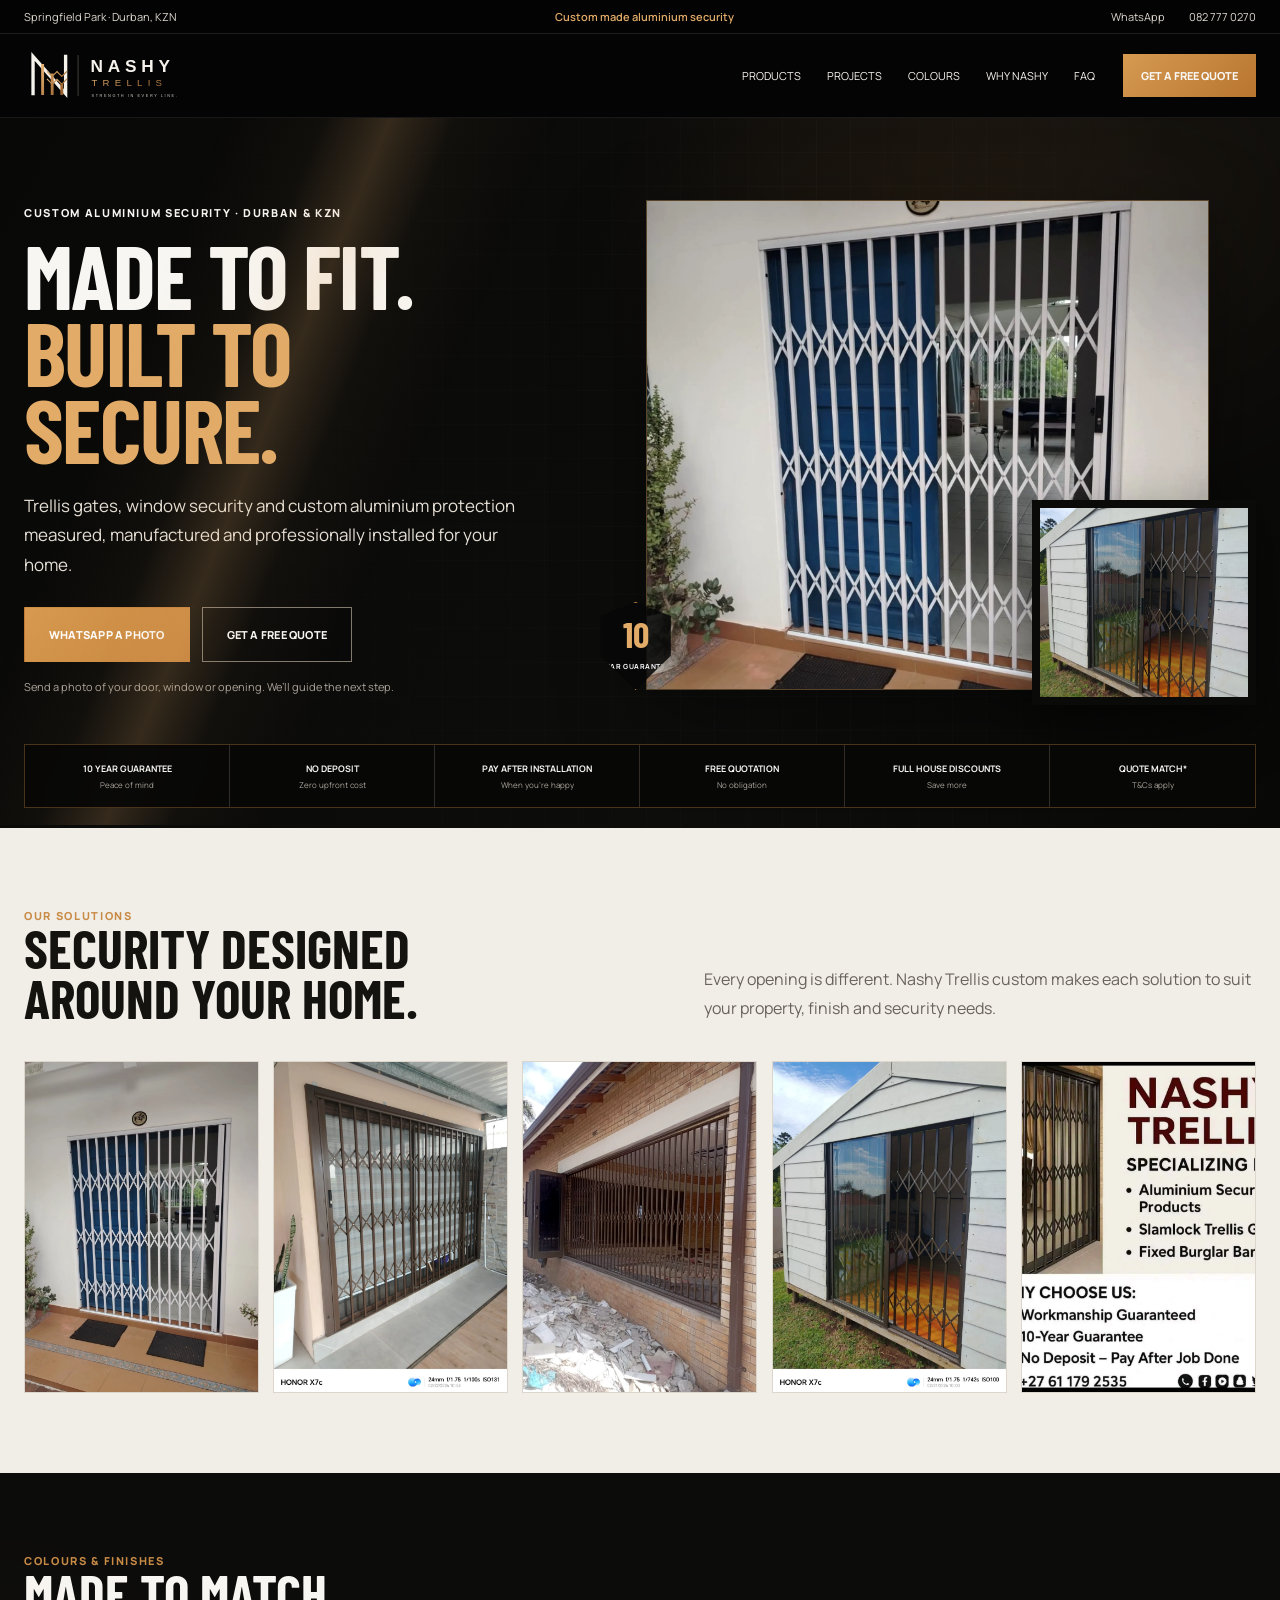
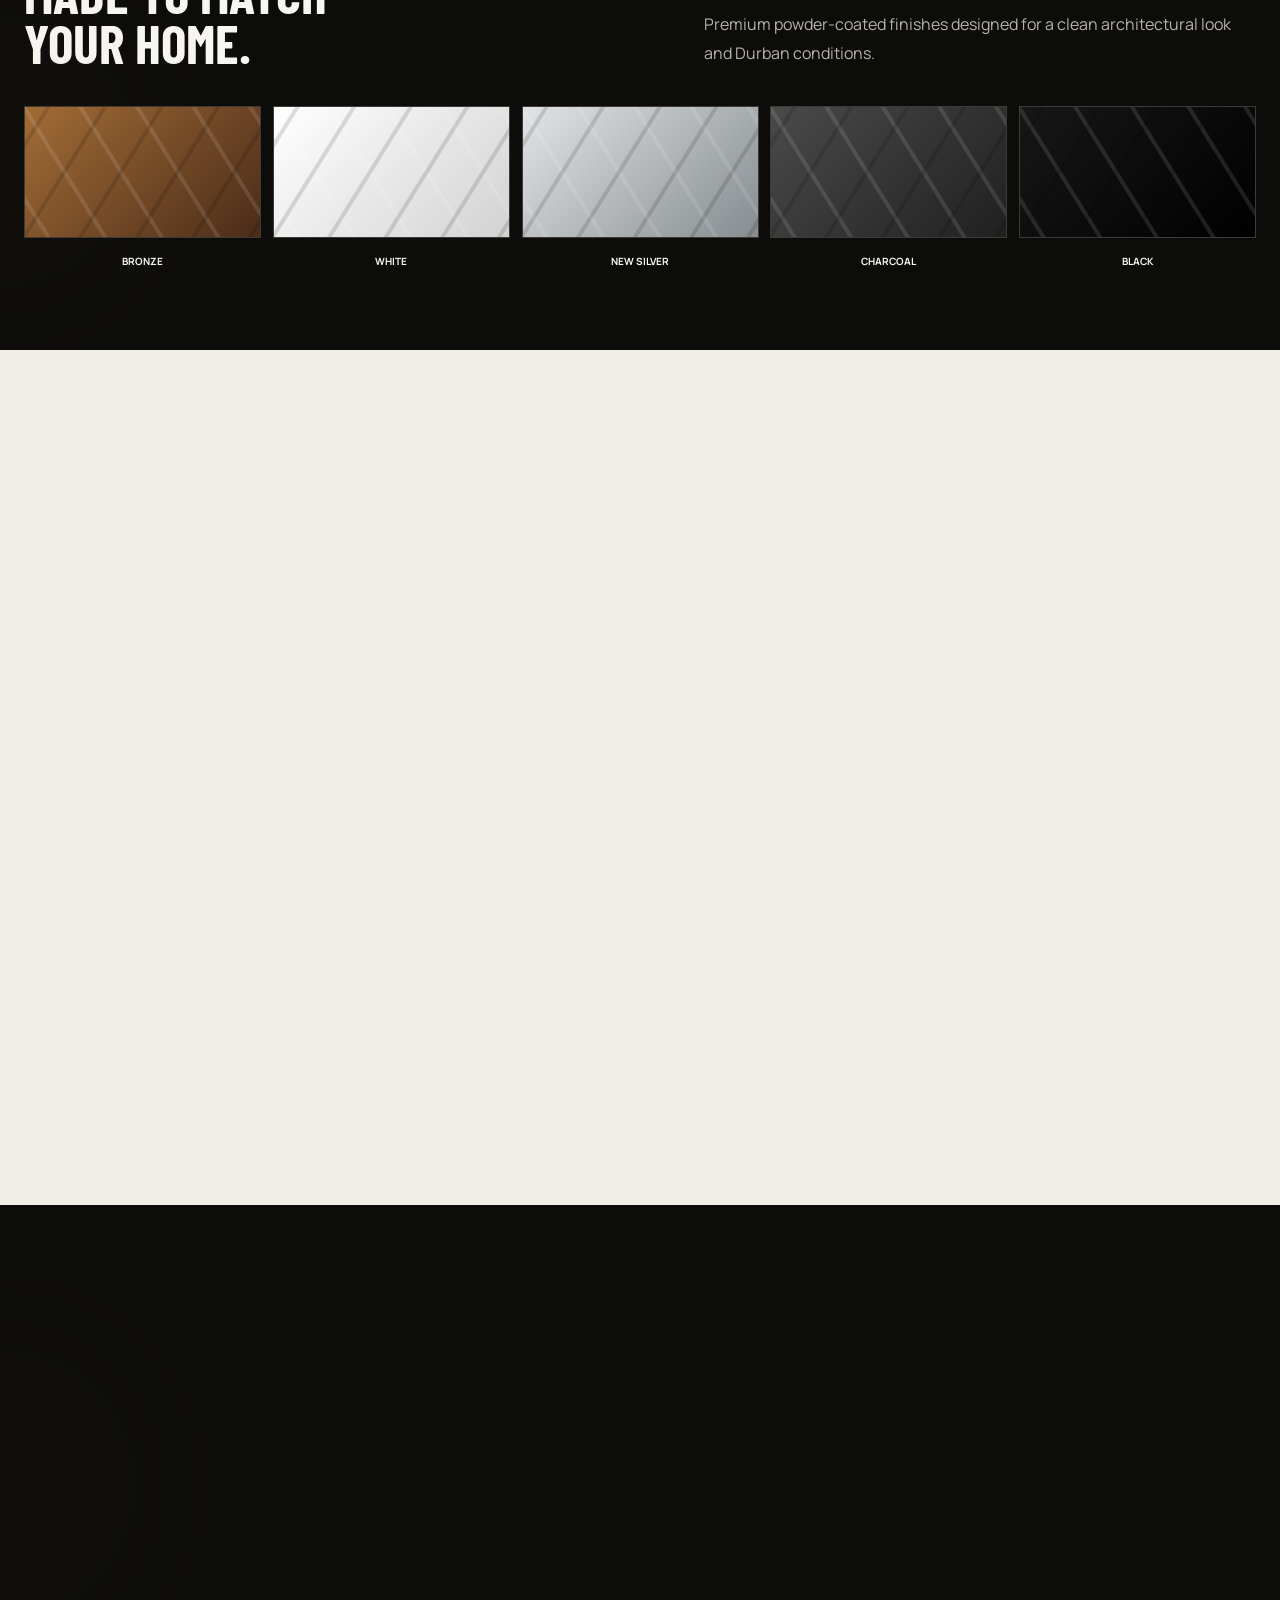
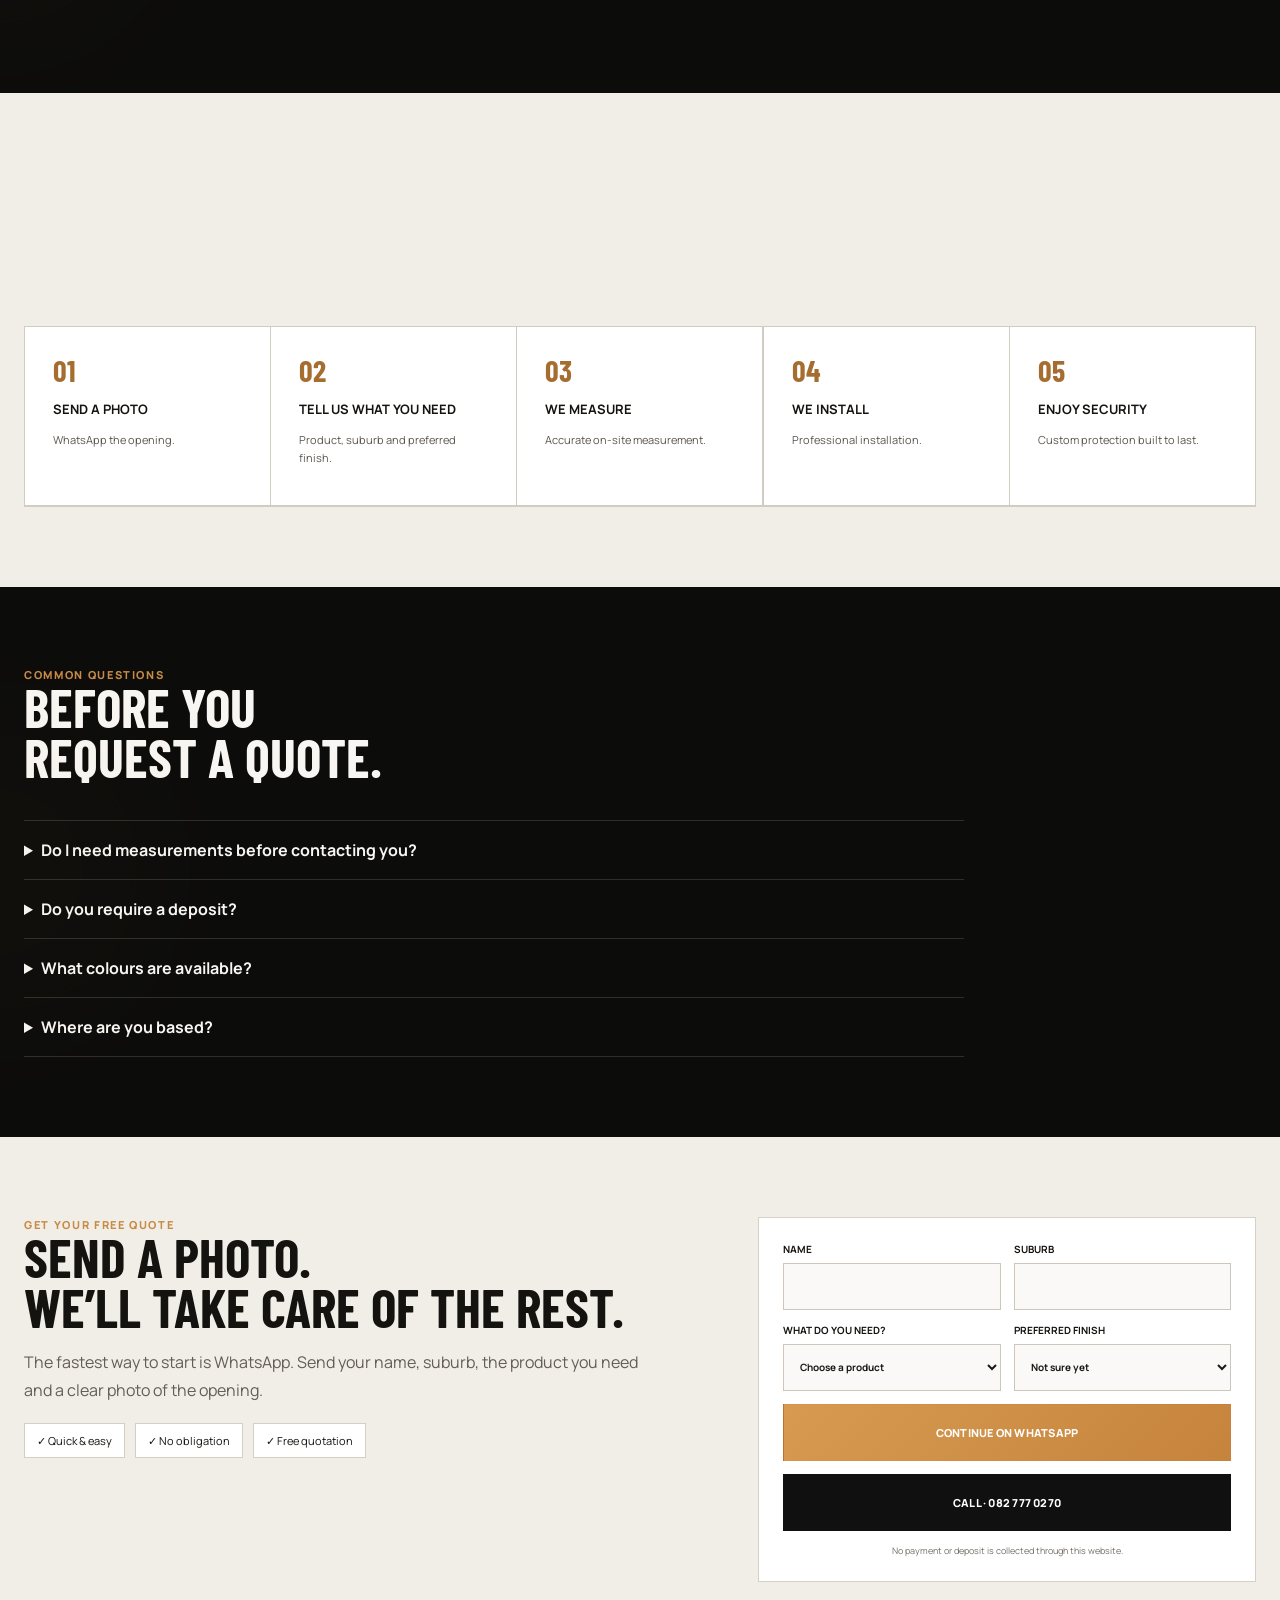
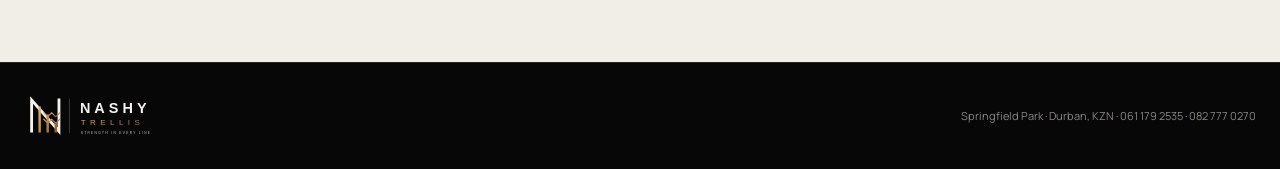
==== commit cda82e7e: "Load additive premium effects layer" ====
--- a/index.html
+++ b/index.html
@@ -1 +1 @@
-<!doctype html><html lang="en"><head><meta charset="utf-8"><meta name="viewport" content="width=device-width,initial-scale=1,viewport-fit=cover"><meta name="theme-color" content="#080807"><meta name="description" content="Custom aluminium trellis gates, burglar guards, window security, monkey-proof gates and balustrades in Durban and KZN. Free quotations from Nashy Trellis."><link rel="canonical" href="https://sashin1-netizen.github.io/nashy-trellis/"><meta property="og:title" content="Nashy Trellis | Aluminium Security Durban"><meta property="og:description" content="Made to fit. Built to secure. Custom aluminium security across Durban and KZN."><meta property="og:type" content="website"><meta property="og:url" content="https://sashin1-netizen.github.io/nashy-trellis/"><meta property="og:image" content="https://sashin1-netizen.github.io/nashy-trellis/assets/trellis-white.webp"><title>Nashy Trellis | Aluminium Security Durban</title><link rel="preconnect" href="https://fonts.googleapis.com"><link rel="preconnect" href="https://fonts.gstatic.com" crossorigin><link href="https://fonts.googleapis.com/css2?family=Barlow+Condensed:wght@600;700&family=Manrope:wght@400;500;600;700&display=swap" rel="stylesheet"><link rel="stylesheet" href="styles.css?v=pro3"><script type="application/ld+json">{"@context":"https://schema.org","@type":"HomeAndConstructionBusiness","name":"Nashy Trellis","description":"Custom aluminium security solutions including trellis gates, burglar guards, window security, monkey-proof gates and balustrades.","telephone":"+27827770270","url":"https://sashin1-netizen.github.io/nashy-trellis/","address":{"@type":"PostalAddress","addressLocality":"Durban","addressRegion":"KwaZulu-Natal","addressCountry":"ZA"},"areaServed":{"@type":"AdministrativeArea","name":"Durban and surrounding KwaZulu-Natal"}}</script></head><body><div class="top-strip"><span>Springfield Park · Durban, KZN</span><strong>Custom made aluminium security</strong><div><a data-track="whatsapp-top" href="https://wa.me/27611792535">WhatsApp</a><a data-track="call-top" href="tel:+27827770270">082 777 0270</a></div></div><header class="header"><a class="brand" href="#top" aria-label="Nashy Trellis home"><img src="assets/logo.svg" alt="Nashy Trellis"></a><nav><a href="#products">Products</a><a href="#projects">Projects</a><a href="#colours">Colours</a><a href="#why">Why Nashy</a><a href="#faq">FAQ</a></nav><a class="header-cta" href="#quote">Get a Free Quote</a><button class="menu" aria-label="Open menu" aria-expanded="false"><span></span><span></span><span></span></button></header><main id="top"><section class="hero"><div class="hero-copy"><p class="eyebrow">CUSTOM ALUMINIUM SECURITY · DURBAN & KZN</p><h1>Made to fit.<br><span>Built to secure.</span></h1><p class="lead">Trellis gates, window security and custom aluminium protection measured, manufactured and professionally installed for your home.</p><div class="hero-actions"><a class="btn gold" data-track="whatsapp-hero" href="https://wa.me/27611792535?text=Hi%20Nashy%20Trellis,%20I%27d%20like%20a%20free%20quote.%20I%20can%20send%20photos%20of%20the%20opening.">WhatsApp a Photo</a><a class="btn outline" href="#quote">Get a Free Quote</a></div><p class="micro">Send a photo of your door, window or opening. We’ll guide the next step.</p></div><div class="hero-visual"><figure class="hero-main"><img src="assets/trellis-white.webp?v=3" alt="White Nashy Trellis aluminium security gate" fetchpriority="high"></figure><figure class="hero-inset"><img src="assets/trellis-cabin.webp?v=3" alt="Bronze Nashy Trellis installation"></figure><span class="hero-badge">10<br><small>YEAR GUARANTEE</small></span></div><div class="hero-proof"><div><b>10 Year Guarantee</b><span>Peace of mind</span></div><div><b>No Deposit</b><span>Zero upfront cost</span></div><div><b>Pay After Installation</b><span>When you’re happy</span></div><div><b>Free Quotation</b><span>No obligation</span></div><div><b>Full House Discounts</b><span>Save more</span></div><div><b>Quote Match*</b><span>T&amp;Cs apply</span></div></div></section><section class="section light products" id="products"><div class="section-intro"><div><p class="eyebrow bronze">OUR SOLUTIONS</p><h2>Security designed<br>around your home.</h2></div><p>Every opening is different. Nashy Trellis custom makes each solution to suit your property, finish and security needs.</p></div><div class="product-grid"><article><img src="assets/trellis-white.webp" alt="Trellis gates"><div><h3>Trellis Gates</h3><p>Retractable security gates for doors and openings.</p><a href="#quote">Get a quote →</a></div></article><article><img src="assets/window-security.webp" alt="Window security"><div><h3>Window Security</h3><p>Fixed and hinged guards custom made for each opening.</p><a href="#quote">Get a quote →</a></div></article><article><img src="assets/burglar-large.webp" alt="Burglar bars"><div><h3>Burglar Bars</h3><p>Custom fixed aluminium bars for windows and doors.</p><a href="#quote">Get a quote →</a></div></article><article><img src="assets/trellis-cabin.webp" alt="Monkey proof gates"><div><h3>Monkey-Proof Gates</h3><p>Closer-spaced protection suited to Durban properties.</p><a href="#quote">Get a quote →</a></div></article><article><img src="assets/balustrade.webp" alt="Balustrades"><div><h3>Balustrades</h3><p>Custom aluminium balustrades with durable finishes.</p><a href="#quote">Get a quote →</a></div></article></div></section><section class="section dark finishes" id="colours"><div class="section-intro"><div><p class="eyebrow bronze">COLOURS & FINISHES</p><h2>Made to match<br>your home.</h2></div><p>Premium powder-coated finishes designed for a clean architectural look and Durban conditions.</p></div><div class="finish-row"><div><i class="bronze-f"></i><b>Bronze</b></div><div><i class="white-f"></i><b>White</b></div><div><i class="silver-f"></i><b>New Silver</b></div><div><i class="charcoal-f"></i><b>Charcoal</b></div><div><i class="black-f"></i><b>Black</b></div></div></section><section class="section light projects" id="projects"><div class="section-intro"><div><p class="eyebrow bronze">REAL NASHY INSTALLATIONS</p><h2>Real homes.<br>Real workmanship.</h2></div><p>Genuine client work, presented as proof of the fit, finish and scale Nashy Trellis can deliver.</p></div><div class="project-grid"><figure class="wide"><img src="assets/trellis-opening.webp" alt="Large opening security installation"><figcaption>Large opening security</figcaption></figure><figure><img src="assets/trellis-white.webp" alt="White trellis gate"><figcaption>White finish</figcaption></figure><figure><img src="assets/window-security.webp" alt="Window security"><figcaption>Window protection</figcaption></figure><figure><img src="assets/trellis-cabin.webp" alt="Bronze trellis installation"><figcaption>Bronze finish</figcaption></figure><figure><img src="assets/burglar-large.webp" alt="Custom security opening"><figcaption>Custom opening</figcaption></figure></div></section><section class="section dark why" id="why"><div class="why-copy"><p class="eyebrow bronze">WHY NASHY TRELLIS?</p><h2>Protection without<br>the generic look.</h2><p>Custom-made aluminium security that protects the property without making the home feel industrial.</p><ul><li>High-grade aluminium</li><li>Custom measured to fit</li><li>Premium powder-coated finishes</li><li>Professional installation</li><li>Workmanship guaranteed</li><li>Backed by a 10-year guarantee</li></ul></div><aside class="guarantee"><span>10</span><h3>10 Year Guarantee</h3><p>Quality you can trust. Peace of mind that lasts.</p><a class="btn gold" href="#quote">Start Your Quote</a></aside></section><section class="section light process"><div class="section-intro"><div><p class="eyebrow bronze">THE SIMPLE QUOTE JOURNEY</p><h2>From photo<br>to protection.</h2></div><p>You do not need measurements or technical knowledge to get started.</p></div><div class="steps"><div><b>01</b><h3>Send a Photo</h3><p>WhatsApp the opening.</p></div><div><b>02</b><h3>Tell Us What You Need</h3><p>Product, suburb and preferred finish.</p></div><div><b>03</b><h3>We Measure</h3><p>Accurate on-site measurement.</p></div><div><b>04</b><h3>We Install</h3><p>Professional installation.</p></div><div><b>05</b><h3>Enjoy Security</h3><p>Custom protection built to last.</p></div></div></section><section class="section dark faq" id="faq"><div class="section-intro"><div><p class="eyebrow bronze">COMMON QUESTIONS</p><h2>Before you<br>request a quote.</h2></div></div><div class="faq-list"><details><summary>Do I need measurements before contacting you?</summary><p>No. Send a clear photo of the opening on WhatsApp and Nashy can guide the next step.</p></details><details><summary>Do you require a deposit?</summary><p>Nashy advertises no deposit and payment after the job is completed. Final terms should be confirmed on your written quotation.</p></details><details><summary>What colours are available?</summary><p>Bronze, White, New Silver, Black and Charcoal.</p></details><details><summary>Where are you based?</summary><p>Springfield Park, Durban, serving Durban and surrounding KZN areas.</p></details></div></section><section class="section light quote" id="quote"><div class="quote-copy"><p class="eyebrow bronze">GET YOUR FREE QUOTE</p><h2>Send a photo.<br>We’ll take care of the rest.</h2><p>The fastest way to start is WhatsApp. Send your name, suburb, the product you need and a clear photo of the opening.</p><div class="quote-chips"><span>✓ Quick & easy</span><span>✓ No obligation</span><span>✓ Free quotation</span></div></div><form class="lead-form" id="leadForm"><label>Name<input name="name" autocomplete="name" required></label><label>Suburb<input name="suburb" autocomplete="address-level2" required></label><label>What do you need?<select name="product" required><option value="">Choose a product</option><option>Trellis gate</option><option>Window security</option><option>Burglar bars</option><option>Monkey-proof gate</option><option>Balustrade</option><option>Not sure yet</option></select></label><label>Preferred finish<select name="finish"><option>Not sure yet</option><option>Bronze</option><option>White</option><option>New Silver</option><option>Charcoal</option><option>Black</option></select></label><button class="btn gold big" type="submit">Continue on WhatsApp</button><a class="btn dark-btn big" data-track="call-form" href="tel:+27827770270">Call · 082 777 0270</a><small>No payment or deposit is collected through this website.</small></form></section></main><footer><img src="assets/logo.svg" alt="Nashy Trellis"><span>Springfield Park · Durban, KZN · 061 179 2535 · 082 777 0270</span></footer><div class="mobile-dock"><a data-track="whatsapp-dock" href="https://wa.me/27611792535"><b>WhatsApp</b><small>Send a photo</small></a><a data-track="call-dock" href="tel:+27827770270"><b>Call</b><small>082 777 0270</small></a><a href="#quote"><b>Free Quote</b><small>No obligation</small></a></div><script src="script.js?v=pro3"></script></body></html>+<!doctype html><html lang="en"><head><meta charset="utf-8"><meta name="viewport" content="width=device-width,initial-scale=1,viewport-fit=cover"><meta name="theme-color" content="#080807"><meta name="description" content="Custom aluminium trellis gates, burglar guards, window security, monkey-proof gates and balustrades in Durban and KZN. Free quotations from Nashy Trellis."><link rel="canonical" href="https://sashin1-netizen.github.io/nashy-trellis/"><meta property="og:title" content="Nashy Trellis | Aluminium Security Durban"><meta property="og:description" content="Made to fit. Built to secure. Custom aluminium security across Durban and KZN."><meta property="og:type" content="website"><meta property="og:url" content="https://sashin1-netizen.github.io/nashy-trellis/"><meta property="og:image" content="https://sashin1-netizen.github.io/nashy-trellis/assets/trellis-white.webp"><title>Nashy Trellis | Aluminium Security Durban</title><link rel="preconnect" href="https://fonts.googleapis.com"><link rel="preconnect" href="https://fonts.gstatic.com" crossorigin><link href="https://fonts.googleapis.com/css2?family=Barlow+Condensed:wght@600;700&family=Manrope:wght@400;500;600;700&display=swap" rel="stylesheet"><link rel="stylesheet" href="styles.css?v=pro3"><link rel="stylesheet" href="effects.css?v=fx1"><script type="application/ld+json">{"@context":"https://schema.org","@type":"HomeAndConstructionBusiness","name":"Nashy Trellis","description":"Custom aluminium security solutions including trellis gates, burglar guards, window security, monkey-proof gates and balustrades.","telephone":"+27827770270","url":"https://sashin1-netizen.github.io/nashy-trellis/","address":{"@type":"PostalAddress","addressLocality":"Durban","addressRegion":"KwaZulu-Natal","addressCountry":"ZA"},"areaServed":{"@type":"AdministrativeArea","name":"Durban and surrounding KwaZulu-Natal"}}</script></head><body><div class="fx-progress" aria-hidden="true"></div><div class="fx-spotlight" aria-hidden="true"></div><div class="top-strip"><span>Springfield Park · Durban, KZN</span><strong>Custom made aluminium security</strong><div><a data-track="whatsapp-top" href="https://wa.me/27611792535">WhatsApp</a><a data-track="call-top" href="tel:+27827770270">082 777 0270</a></div></div><header class="header"><a class="brand" href="#top" aria-label="Nashy Trellis home"><img src="assets/logo.svg" alt="Nashy Trellis"></a><nav><a href="#products">Products</a><a href="#projects">Projects</a><a href="#colours">Colours</a><a href="#why">Why Nashy</a><a href="#faq">FAQ</a></nav><a class="header-cta" href="#quote">Get a Free Quote</a><button class="menu" aria-label="Open menu" aria-expanded="false"><span></span><span></span><span></span></button></header><main id="top"><section class="hero"><div class="hero-copy"><p class="eyebrow">CUSTOM ALUMINIUM SECURITY · DURBAN & KZN</p><h1>Made to fit.<br><span>Built to secure.</span></h1><p class="lead">Trellis gates, window security and custom aluminium protection measured, manufactured and professionally installed for your home.</p><div class="hero-actions"><a class="btn gold" data-track="whatsapp-hero" href="https://wa.me/27611792535?text=Hi%20Nashy%20Trellis,%20I%27d%20like%20a%20free%20quote.%20I%20can%20send%20photos%20of%20the%20opening.">WhatsApp a Photo</a><a class="btn outline" href="#quote">Get a Free Quote</a></div><p class="micro">Send a photo of your door, window or opening. We’ll guide the next step.</p></div><div class="hero-visual"><figure class="hero-main"><img src="assets/trellis-white.webp?v=3" alt="White Nashy Trellis aluminium security gate" fetchpriority="high"></figure><figure class="hero-inset"><img src="assets/trellis-cabin.webp?v=3" alt="Bronze Nashy Trellis installation"></figure><span class="hero-badge">10<br><small>YEAR GUARANTEE</small></span></div><div class="hero-proof"><div><b>10 Year Guarantee</b><span>Peace of mind</span></div><div><b>No Deposit</b><span>Zero upfront cost</span></div><div><b>Pay After Installation</b><span>When you’re happy</span></div><div><b>Free Quotation</b><span>No obligation</span></div><div><b>Full House Discounts</b><span>Save more</span></div><div><b>Quote Match*</b><span>T&amp;Cs apply</span></div></div></section><section class="section light products" id="products"><div class="section-intro"><div><p class="eyebrow bronze">OUR SOLUTIONS</p><h2>Security designed<br>around your home.</h2></div><p>Every opening is different. Nashy Trellis custom makes each solution to suit your property, finish and security needs.</p></div><div class="product-grid"><article><img src="assets/trellis-white.webp" alt="Trellis gates"><div><h3>Trellis Gates</h3><p>Retractable security gates for doors and openings.</p><a href="#quote">Get a quote →</a></div></article><article><img src="assets/window-security.webp" alt="Window security"><div><h3>Window Security</h3><p>Fixed and hinged guards custom made for each opening.</p><a href="#quote">Get a quote →</a></div></article><article><img src="assets/burglar-large.webp" alt="Burglar bars"><div><h3>Burglar Bars</h3><p>Custom fixed aluminium bars for windows and doors.</p><a href="#quote">Get a quote →</a></div></article><article><img src="assets/trellis-cabin.webp" alt="Monkey proof gates"><div><h3>Monkey-Proof Gates</h3><p>Closer-spaced protection suited to Durban properties.</p><a href="#quote">Get a quote →</a></div></article><article><img src="assets/balustrade.webp" alt="Balustrades"><div><h3>Balustrades</h3><p>Custom aluminium balustrades with durable finishes.</p><a href="#quote">Get a quote →</a></div></article></div></section><section class="section dark finishes" id="colours"><div class="section-intro"><div><p class="eyebrow bronze">COLOURS & FINISHES</p><h2>Made to match<br>your home.</h2></div><p>Premium powder-coated finishes designed for a clean architectural look and Durban conditions.</p></div><div class="finish-row"><div><i class="bronze-f"></i><b>Bronze</b></div><div><i class="white-f"></i><b>White</b></div><div><i class="silver-f"></i><b>New Silver</b></div><div><i class="charcoal-f"></i><b>Charcoal</b></div><div><i class="black-f"></i><b>Black</b></div></div></section><section class="section light projects" id="projects"><div class="section-intro"><div><p class="eyebrow bronze">REAL NASHY INSTALLATIONS</p><h2>Real homes.<br>Real workmanship.</h2></div><p>Genuine client work, presented as proof of the fit, finish and scale Nashy Trellis can deliver.</p></div><div class="project-grid"><figure class="wide"><img src="assets/trellis-opening.webp" alt="Large opening security installation"><figcaption>Large opening security</figcaption></figure><figure><img src="assets/trellis-white.webp" alt="White trellis gate"><figcaption>White finish</figcaption></figure><figure><img src="assets/window-security.webp" alt="Window security"><figcaption>Window protection</figcaption></figure><figure><img src="assets/trellis-cabin.webp" alt="Bronze trellis installation"><figcaption>Bronze finish</figcaption></figure><figure><img src="assets/burglar-large.webp" alt="Custom security opening"><figcaption>Custom opening</figcaption></figure></div></section><section class="section dark why" id="why"><div class="why-copy"><p class="eyebrow bronze">WHY NASHY TRELLIS?</p><h2>Protection without<br>the generic look.</h2><p>Custom-made aluminium security that protects the property without making the home feel industrial.</p><ul><li>High-grade aluminium</li><li>Custom measured to fit</li><li>Premium powder-coated finishes</li><li>Professional installation</li><li>Workmanship guaranteed</li><li>Backed by a 10-year guarantee</li></ul></div><aside class="guarantee"><span>10</span><h3>10 Year Guarantee</h3><p>Quality you can trust. Peace of mind that lasts.</p><a class="btn gold" href="#quote">Start Your Quote</a></aside></section><section class="section light process"><div class="section-intro"><div><p class="eyebrow bronze">THE SIMPLE QUOTE JOURNEY</p><h2>From photo<br>to protection.</h2></div><p>You do not need measurements or technical knowledge to get started.</p></div><div class="steps"><div><b>01</b><h3>Send a Photo</h3><p>WhatsApp the opening.</p></div><div><b>02</b><h3>Tell Us What You Need</h3><p>Product, suburb and preferred finish.</p></div><div><b>03</b><h3>We Measure</h3><p>Accurate on-site measurement.</p></div><div><b>04</b><h3>We Install</h3><p>Professional installation.</p></div><div><b>05</b><h3>Enjoy Security</h3><p>Custom protection built to last.</p></div></div></section><section class="section dark faq" id="faq"><div class="section-intro"><div><p class="eyebrow bronze">COMMON QUESTIONS</p><h2>Before you<br>request a quote.</h2></div></div><div class="faq-list"><details><summary>Do I need measurements before contacting you?</summary><p>No. Send a clear photo of the opening on WhatsApp and Nashy can guide the next step.</p></details><details><summary>Do you require a deposit?</summary><p>Nashy advertises no deposit and payment after the job is completed. Final terms should be confirmed on your written quotation.</p></details><details><summary>What colours are available?</summary><p>Bronze, White, New Silver, Black and Charcoal.</p></details><details><summary>Where are you based?</summary><p>Springfield Park, Durban, serving Durban and surrounding KZN areas.</p></details></div></section><section class="section light quote" id="quote"><div class="quote-copy"><p class="eyebrow bronze">GET YOUR FREE QUOTE</p><h2>Send a photo.<br>We’ll take care of the rest.</h2><p>The fastest way to start is WhatsApp. Send your name, suburb, the product you need and a clear photo of the opening.</p><div class="quote-chips"><span>✓ Quick & easy</span><span>✓ No obligation</span><span>✓ Free quotation</span></div></div><form class="lead-form" id="leadForm"><label>Name<input name="name" autocomplete="name" required></label><label>Suburb<input name="suburb" autocomplete="address-level2" required></label><label>What do you need?<select name="product" required><option value="">Choose a product</option><option>Trellis gate</option><option>Window security</option><option>Burglar bars</option><option>Monkey-proof gate</option><option>Balustrade</option><option>Not sure yet</option></select></label><label>Preferred finish<select name="finish"><option>Not sure yet</option><option>Bronze</option><option>White</option><option>New Silver</option><option>Charcoal</option><option>Black</option></select></label><button class="btn gold big" type="submit">Continue on WhatsApp</button><a class="btn dark-btn big" data-track="call-form" href="tel:+27827770270">Call · 082 777 0270</a><small>No payment or deposit is collected through this website.</small></form></section></main><footer><img src="assets/logo.svg" alt="Nashy Trellis"><span>Springfield Park · Durban, KZN · 061 179 2535 · 082 777 0270</span></footer><div class="mobile-dock"><a data-track="whatsapp-dock" href="https://wa.me/27611792535"><b>WhatsApp</b><small>Send a photo</small></a><a data-track="call-dock" href="tel:+27827770270"><b>Call</b><small>082 777 0270</small></a><a href="#quote"><b>Free Quote</b><small>No obligation</small></a></div><script src="script.js?v=fx1"></script></body></html>
--- a/styles.css
+++ b/styles.css
@@ -1,3 +1,2 @@
-:root{--bg:#080807;--stone:#f1eee8;--ink:#15130f;--text:#f8f6f2;--muted:#b9b2a8;--bronze:#c78a45;--bronze2:#e1aa66;--max:1480px}*{box-sizing:border-box}html{scroll-behavior:smooth}body{margin:0;background:var(--bg);color:var(--text);font-family:Manrope,Arial,sans-serif}a{text-decoration:none;color:inherit}img{display:block;width:100%;height:100%;object-fit:cover}button{font:inherit}.top-strip{height:34px;display:flex;align-items:center;justify-content:space-between;padding:0 max(24px,calc((100vw - var(--max))/2));font-size:11px;background:#030303;border-bottom:1px solid #202020}.top-strip strong{color:var(--bronze2)}.top-strip div{display:flex;gap:25px}.header{height:82px;position:sticky;top:0;z-index:80;display:flex;align-items:center;gap:28px;padding:0 max(24px,calc((100vw - var(--max))/2));background:rgba(5,5,5,.96);border-bottom:1px solid rgba(255,255,255,.09);backdrop-filter:blur(18px)}.logo{display:flex;align-items:center;gap:13px;margin-right:auto;white-space:nowrap}.logo-mark{height:55px;display:flex;align-items:center;gap:6px}.logo-mark i{width:4px;height:50px;background:linear-gradient(var(--bronze2),#8b5425);transform:skew(-9deg)}.logo-mark b{font:700 italic 31px/1 'Barlow Condensed'}.logo-type{display:flex;flex-direction:column}.logo-type strong{font-size:21px;letter-spacing:.28em;line-height:1}.logo-type em{font-style:normal;color:var(--bronze2);font-size:12px;letter-spacing:.36em;margin-top:6px}.logo-type small{font-size:6px;letter-spacing:.16em;margin-top:7px}.header nav{display:flex;gap:25px;font-size:11px;text-transform:uppercase}.header-cta{padding:14px 19px;background:linear-gradient(135deg,#d69a51,#b87530);font-size:11px;text-transform:uppercase;font-weight:800;white-space:nowrap}.menu{display:none;background:none;border:0;padding:8px}.menu span{display:block;width:27px;height:2px;background:#fff;margin:5px 0}.hero{position:relative;min-height:760px;overflow:hidden;display:flex;align-items:center}.hero-picture{position:absolute;inset:0}.hero-picture img{object-position:center 46%;filter:saturate(.93) contrast(1.08) brightness(.82)}.hero-vignette{position:absolute;inset:0;background:linear-gradient(90deg,rgba(3,3,3,.96),rgba(3,3,3,.82) 31%,rgba(3,3,3,.34) 61%,rgba(3,3,3,.1)),linear-gradient(0deg,rgba(0,0,0,.55),transparent 55%)}.hero-content{position:relative;z-index:2;width:min(680px,52%);margin-left:max(24px,calc((100vw - var(--max))/2));padding:90px 0 160px}.eyebrow{font-size:11px;letter-spacing:.15em;font-weight:800;margin:0}.bronze{color:var(--bronze)}h1,h2{font-family:'Barlow Condensed',sans-serif;text-transform:uppercase;margin:0}h1{font-size:clamp(76px,7vw,116px);line-height:.87;margin:15px 0 22px}h1 span{color:var(--bronze2)}h2{font-size:clamp(46px,4vw,72px);line-height:.93}.lead{max-width:570px;color:#ece7df;font-size:17px;line-height:1.7}.hero-actions{display:flex;gap:12px;margin-top:28px}.btn{min-height:55px;display:inline-flex;align-items:center;justify-content:center;padding:0 25px;border:1px solid transparent;text-transform:uppercase;font-size:12px;font-weight:800}.gold{background:linear-gradient(135deg,#d59a50,#b9722d)}.outline{border-color:#8b8379;background:rgba(8,8,8,.45)}.hero-proof{position:absolute;z-index:4;left:50%;transform:translateX(-50%);bottom:22px;width:min(calc(100% - 44px),var(--max));display:grid;grid-template-columns:repeat(6,1fr);background:rgba(10,10,9,.94);border:1px solid rgba(198,135,63,.36)}.hero-proof div{min-height:88px;padding:17px 12px;display:grid;grid-template-columns:35px 1fr;grid-template-rows:auto auto;column-gap:9px;border-right:1px solid #332e28}.hero-proof div:last-child{border:0}.hero-proof span{grid-row:1/3;align-self:center;color:var(--bronze2);font-size:26px}.hero-proof b{font-size:10px;text-transform:uppercase;align-self:end}.hero-proof small{font-size:9px;color:#aaa49b}.section{padding:78px max(24px,calc((100vw - var(--max))/2))}.light{background:var(--stone);color:var(--ink)}.dark{background:#0c0c0b}.section-intro{display:grid;grid-template-columns:1.05fr .95fr;gap:70px;align-items:end;margin-bottom:38px}.section-intro>p{max-width:600px;color:#69635b;line-height:1.8}.dark .section-intro>p{color:var(--muted)}.product-grid{display:grid;grid-template-columns:repeat(5,1fr);gap:14px}.product-grid article{background:#fff;border:1px solid #ddd6cc;overflow:hidden}.product-grid img{aspect-ratio:4/3}.product-grid article>div{padding:17px}.product-grid h3{margin:0 0 8px;text-transform:uppercase;font-size:14px}.product-grid p{min-height:55px;margin:0 0 12px;color:#514c45;font-size:12px;line-height:1.55}.product-grid a{color:#9d652b;font-size:10px;text-transform:uppercase;font-weight:800}.finish-row{display:grid;grid-template-columns:repeat(5,1fr);gap:12px}.finish-row div{text-align:center}.finish-row i{height:130px;display:block;border:1px solid #403a33;margin-bottom:10px;position:relative;overflow:hidden}.finish-row i:after{content:"";position:absolute;inset:-20%;background:repeating-linear-gradient(120deg,transparent 0 16px,rgba(255,255,255,.11) 17px 19px,transparent 20px 34px)}.bronze-f{background:linear-gradient(135deg,#8e5d31,#4f2d18)}.white-f{background:linear-gradient(135deg,#fff,#d4d4d4)}.silver-f{background:linear-gradient(135deg,#d5d8da,#858b8e)}.charcoal-f{background:linear-gradient(135deg,#444,#202020)}.black-f{background:linear-gradient(135deg,#151515,#000)}.finish-row b{text-transform:uppercase;font-size:10px}.project-grid{display:grid;grid-template-columns:repeat(4,1fr);grid-auto-rows:265px;gap:12px}.project-grid figure{margin:0;position:relative;overflow:hidden;background:#ddd}.project-grid .feature{grid-column:span 2;grid-row:span 2}.project-grid figcaption{position:absolute;inset:auto 0 0;padding:34px 14px 12px;background:linear-gradient(transparent,rgba(0,0,0,.88));color:#fff;font-size:10px;text-transform:uppercase}.why{display:grid;grid-template-columns:1.15fr .65fr;gap:70px}.why-copy>p:not(.eyebrow){color:var(--muted);line-height:1.8}.why ul{list-style:none;padding:0;margin:28px 0 0;display:grid;grid-template-columns:1fr 1fr;gap:13px 30px}.why li{font-size:13px;padding-left:23px;position:relative}.why li:before{content:'✓';position:absolute;left:0;color:var(--bronze)}.guarantee{border:1px solid #59442f;padding:32px;display:flex;flex-direction:column;align-items:flex-start}.guarantee>span{width:92px;height:92px;border:2px solid var(--bronze);border-radius:28% 28% 46% 46%;display:grid;place-items:center;font:700 46px/1 'Barlow Condensed';color:var(--bronze2)}.guarantee h3{text-transform:uppercase}.guarantee p{color:var(--muted)}.guarantee .btn{margin-top:auto}.steps{display:grid;grid-template-columns:repeat(5,1fr);gap:1px;background:#d2cbc1;border:1px solid #d2cbc1}.steps div{background:#fff;padding:28px}.steps b{font:700 30px/1 'Barlow Condensed';color:#a66d31}.steps h3{text-transform:uppercase;font-size:14px}.steps p{font-size:12px;line-height:1.6;color:#5b554e}.faq-list{max-width:940px}.faq details{border-top:1px solid #312e29;padding:18px 0}.faq details:last-child{border-bottom:1px solid #312e29}.faq summary{cursor:pointer;font-weight:700}.faq details p{color:var(--muted);font-size:13px;line-height:1.7}.quote{display:grid;grid-template-columns:1fr .8fr;gap:70px;align-items:center}.quote-copy>p:not(.eyebrow){color:#625d56;line-height:1.8}.quote-chips{display:flex;gap:12px;flex-wrap:wrap}.quote-chips span{padding:9px 12px;border:1px solid #d5cec4;background:#fff;font-size:11px}.quote-actions{display:grid;gap:11px}.big{width:100%;min-height:62px}.dark-btn{background:#111;color:#fff}.quote-actions>p{text-align:center;color:#6f6961;font-size:11px}footer{padding:26px max(24px,calc((100vw - var(--max))/2));display:flex;justify-content:space-between;color:#8d877e;font-size:11px;border-top:1px solid #292620}.mobile-dock{display:none}@media(max-width:1100px){.header nav{display:none}.menu{display:block}.header nav.open{display:flex;position:absolute;top:82px;left:0;right:0;background:#070707;flex-direction:column;padding:17px 22px}.product-grid{grid-template-columns:repeat(2,1fr)}.product-grid article:last-child{grid-column:1/-1}.hero-proof{grid-template-columns:repeat(3,1fr)}.project-grid{grid-template-columns:repeat(2,1fr)}.why{grid-template-columns:1fr}}
-@media(max-width:720px){body{padding-bottom:72px}.top-strip{display:none}.header{height:72px;padding:0 18px;gap:10px}.logo{gap:10px;min-width:0}.logo-mark{height:46px;gap:5px}.logo-mark i{height:42px;width:3px}.logo-mark b{font-size:25px}.logo-type strong{font-size:17px;letter-spacing:.24em}.logo-type em{font-size:10px;letter-spacing:.31em;margin-top:5px}.logo-type small{display:none}.header-cta{display:none}.menu{display:block;margin-left:auto}.header nav.open{top:72px;padding:20px 18px;gap:0;border-bottom:1px solid #333}.header nav.open a{padding:12px 0;border-bottom:1px solid #1c1c1c}.hero{height:calc(100svh - 72px);min-height:610px;max-height:820px;display:block;padding:0}.hero-picture{position:absolute;inset:0}.hero-picture img{object-position:center 47%;filter:saturate(.9) contrast(1.1) brightness(.72)}.hero-vignette{position:absolute;inset:0;background:linear-gradient(180deg,rgba(0,0,0,.12) 0%,rgba(0,0,0,.1) 27%,rgba(0,0,0,.55) 58%,rgba(5,5,4,.98) 100%),linear-gradient(90deg,rgba(0,0,0,.3),transparent 72%)}.hero-content{position:absolute;z-index:3;left:0;right:0;bottom:166px;width:auto;margin:0;padding:0 20px}.hero .eyebrow{font-size:10px;letter-spacing:.13em}.hero h1{font-size:clamp(58px,17vw,76px);line-height:.84;margin:11px 0 16px;letter-spacing:-.015em}.lead{font-size:13px;line-height:1.55;max-width:340px;margin:0}.hero-actions{display:grid;grid-template-columns:1fr 1fr;gap:9px;margin-top:18px}.btn{min-height:50px;padding:0 10px;font-size:10px}.hero-proof{left:0;right:0;bottom:0;transform:none;width:100%;grid-template-columns:repeat(3,1fr);border-width:1px 0 0;background:rgba(7,7,6,.96)}.hero-proof div{min-height:73px;padding:10px 8px;display:block;text-align:center;border-right:1px solid #2f2b26}.hero-proof div:nth-child(n+4){display:none}.hero-proof span{display:block;font-size:19px;margin-bottom:4px}.hero-proof b{display:block;font-size:8px;line-height:1.25}.hero-proof small{display:block;font-size:7px;margin-top:2px}.section{padding:48px 18px}.section-intro{grid-template-columns:1fr;gap:11px;margin-bottom:25px}.section-intro>p{font-size:12px;line-height:1.65;margin:0}.eyebrow{font-size:9px}h2{font-size:46px}.product-grid{grid-template-columns:1fr;gap:10px}.product-grid article,.product-grid article:last-child{grid-column:auto;display:grid;grid-template-columns:42% 58%;min-height:142px}.product-grid img{height:100%;aspect-ratio:auto}.product-grid article>div{padding:14px}.product-grid h3{font-size:13px}.product-grid p{min-height:0;font-size:10px}.finish-row{grid-template-columns:1fr 1fr}.finish-row div:last-child{grid-column:1/-1}.finish-row i{height:90px}.project-grid{grid-template-columns:1fr;grid-auto-rows:auto}.project-grid figure,.project-grid .feature{grid-column:auto;grid-row:auto;aspect-ratio:4/3}.why{grid-template-columns:1fr;gap:30px}.why ul{grid-template-columns:1fr}.guarantee{padding:25px}.steps{grid-template-columns:1fr}.steps div{padding:20px 22px}.quote{grid-template-columns:1fr;gap:28px}.quote-chips{display:grid;gap:7px}.quote-chips span{width:100%}footer{display:block;text-align:center;line-height:1.8}.mobile-dock{display:grid;grid-template-columns:repeat(3,1fr);position:fixed;left:8px;right:8px;bottom:max(7px,env(safe-area-inset-bottom));z-index:100;background:rgba(5,5,5,.98);border:1px solid #3a342c;border-radius:13px;overflow:hidden;box-shadow:0 12px 32px rgba(0,0,0,.45)}.mobile-dock a{text-align:center;padding:11px 3px;border-right:1px solid #302b25}.mobile-dock a:last-child{border:0}.mobile-dock b,.mobile-dock small{display:block}.mobile-dock b{font-size:9px;text-transform:uppercase}.mobile-dock small{font-size:7px;color:#9e978e;margin-top:2px}.mobile-dock a:first-child b{color:var(--bronze2)}}
-@media(max-width:380px){.logo-type strong{font-size:15px}.logo-type em{font-size:9px}.hero-content{padding:0 16px}.hero h1{font-size:56px}.hero-actions{grid-template-columns:1fr}.hero-content{bottom:157px}.lead{font-size:12px}}+:root{--bg:#080807;--panel:#10100f;--stone:#f1eee8;--ink:#15130f;--text:#f8f6f2;--muted:#b9b2a8;--bronze:#c88b46;--bronze2:#e2ab68;--line:#302a22;--max:1460px}*{box-sizing:border-box}html{scroll-behavior:smooth}body{margin:0;background:var(--bg);color:var(--text);font-family:Manrope,Arial,sans-serif}a{text-decoration:none;color:inherit}img{display:block;width:100%;height:100%;object-fit:cover}button,input,select{font:inherit}.top-strip{height:34px;display:flex;align-items:center;justify-content:space-between;padding:0 max(24px,calc((100vw - var(--max))/2));font-size:11px;background:#030303;border-bottom:1px solid #1e1e1e;color:#ddd7ce}.top-strip strong{color:var(--bronze2);font-weight:600}.top-strip div{display:flex;gap:24px}.header{height:84px;position:sticky;top:0;z-index:80;display:flex;align-items:center;gap:28px;padding:0 max(24px,calc((100vw - var(--max))/2));background:rgba(5,5,5,.96);border-bottom:1px solid rgba(255,255,255,.08);backdrop-filter:blur(18px)}.brand{display:block;width:250px;height:58px;margin-right:auto}.brand img{object-fit:contain;object-position:left center}.header nav{display:flex;gap:26px;font-size:11px;text-transform:uppercase}.header nav a:hover{color:var(--bronze2)}.header-cta{padding:14px 18px;background:linear-gradient(135deg,#d69a51,#b87530);font-size:11px;text-transform:uppercase;font-weight:800;white-space:nowrap}.menu{display:none;background:none;border:0;padding:8px}.menu span{display:block;width:27px;height:2px;background:#fff;margin:5px 0}.hero{position:relative;display:grid;grid-template-columns:minmax(0,.88fr) minmax(0,1.12fr);min-height:710px;padding:72px max(24px,calc((100vw - var(--max))/2)) 118px;overflow:hidden;background:radial-gradient(circle at 70% 20%,rgba(177,115,49,.12),transparent 28%),linear-gradient(120deg,#080807 0%,#0d0d0c 64%,#080807 100%)}.hero:after{content:"";position:absolute;inset:0;background-image:linear-gradient(rgba(255,255,255,.018) 1px,transparent 1px),linear-gradient(90deg,rgba(255,255,255,.018) 1px,transparent 1px);background-size:34px 34px;mask-image:linear-gradient(90deg,transparent,#000 65%,transparent);pointer-events:none}.hero-copy{position:relative;z-index:2;align-self:center;max-width:660px;padding-right:50px}.eyebrow{font-size:11px;letter-spacing:.15em;font-weight:800;margin:0}.bronze{color:var(--bronze)}h1,h2{font-family:'Barlow Condensed',sans-serif;text-transform:uppercase;margin:0}h1{font-size:clamp(78px,7vw,116px);line-height:.86;margin:16px 0 24px;letter-spacing:-.018em}h1 span{color:var(--bronze2)}h2{font-size:clamp(48px,4.2vw,74px);line-height:.93}.lead{max-width:600px;color:#e5dfd6;font-size:17px;line-height:1.72}.hero-actions{display:flex;gap:12px;margin-top:28px}.btn{min-height:55px;display:inline-flex;align-items:center;justify-content:center;padding:0 24px;border:1px solid transparent;text-transform:uppercase;font-size:11px;font-weight:800;letter-spacing:.02em}.gold{background:linear-gradient(135deg,#d79a50,#b8712d);color:#fff}.outline{border-color:#82796f;background:rgba(8,8,8,.28)}.dark-btn{background:#101010;color:#fff}.micro{font-size:11px;color:#aaa39a;margin:16px 0 0;max-width:440px;line-height:1.55}.hero-visual{position:relative;z-index:2;min-height:500px;align-self:center;margin-left:12px}.hero-main{position:absolute;inset:0 7% 2% 10%;margin:0;overflow:hidden;border:1px solid rgba(218,165,99,.36);box-shadow:0 26px 80px rgba(0,0,0,.42)}.hero-main img{object-position:center 50%;filter:contrast(1.06) saturate(.95)}.hero-inset{position:absolute;width:33%;height:41%;right:0;bottom:-1%;margin:0;overflow:hidden;border:8px solid #0a0a09;box-shadow:0 20px 50px rgba(0,0,0,.42)}.hero-inset img{object-position:center}.hero-badge{position:absolute;left:2%;bottom:2%;z-index:3;width:88px;height:88px;border:1px solid var(--bronze);background:rgba(7,7,7,.88);display:grid;place-items:center;text-align:center;font:700 36px/1 'Barlow Condensed';color:var(--bronze2);clip-path:polygon(50% 0,90% 16%,90% 61%,50% 100%,10% 61%,10% 16%)}.hero-badge small{font:700 7px/1.15 Manrope;letter-spacing:.08em;color:#fff;margin-top:-18px}.hero-proof{position:absolute;z-index:5;left:50%;transform:translateX(-50%);bottom:20px;width:min(calc(100% - 48px),var(--max));display:grid;grid-template-columns:repeat(6,1fr);background:rgba(8,8,7,.94);border:1px solid rgba(198,135,63,.34);backdrop-filter:blur(12px)}.hero-proof div{padding:17px 14px;text-align:center;border-right:1px solid #312c26}.hero-proof div:last-child{border-right:0}.hero-proof b,.hero-proof span{display:block}.hero-proof b{font-size:9px;text-transform:uppercase}.hero-proof span{font-size:8px;color:#aaa39a;margin-top:4px}.section{padding:80px max(24px,calc((100vw - var(--max))/2))}.light{background:var(--stone);color:var(--ink)}.dark{background:#0c0c0b}.section-intro{display:grid;grid-template-columns:1.05fr .95fr;gap:70px;align-items:end;margin-bottom:38px}.section-intro>p{max-width:610px;color:#69635b;line-height:1.8;margin:0}.dark .section-intro>p{color:var(--muted)}.product-grid{display:grid;grid-template-columns:repeat(5,1fr);gap:14px}.product-grid article{background:#fff;border:1px solid #ddd6cc;overflow:hidden;transition:transform .25s ease,box-shadow .25s ease}.product-grid article:hover{transform:translateY(-4px);box-shadow:0 14px 32px rgba(0,0,0,.08)}.product-grid img{aspect-ratio:4/3;object-position:center}.product-grid article>div{padding:18px}.product-grid h3{margin:0 0 8px;text-transform:uppercase;font-size:14px}.product-grid p{min-height:58px;margin:0 0 12px;color:#514c45;font-size:12px;line-height:1.58}.product-grid a{color:#9d652b;font-size:10px;text-transform:uppercase;font-weight:800}.finish-row{display:grid;grid-template-columns:repeat(5,1fr);gap:12px}.finish-row div{text-align:center}.finish-row i{height:132px;display:block;border:1px solid #403a33;margin-bottom:10px;position:relative;overflow:hidden}.finish-row i:before,.finish-row i:after{content:"";position:absolute;inset:-20%}.finish-row i:before{background:repeating-linear-gradient(58deg,transparent 0 23px,rgba(255,255,255,.11) 24px 27px,transparent 28px 48px)}.finish-row i:after{background:repeating-linear-gradient(122deg,transparent 0 23px,rgba(0,0,0,.13) 24px 27px,transparent 28px 48px)}.bronze-f{background:linear-gradient(135deg,#a36c36,#4a2c19)}.white-f{background:linear-gradient(135deg,#fff,#d2d2d2)}.silver-f{background:linear-gradient(135deg,#e1e4e6,#868c90)}.charcoal-f{background:linear-gradient(135deg,#4a4a4a,#202020)}.black-f{background:linear-gradient(135deg,#171717,#000)}.finish-row b{text-transform:uppercase;font-size:10px}.project-grid{display:grid;grid-template-columns:1.4fr 1fr 1fr;grid-auto-rows:265px;gap:12px}.project-grid figure{margin:0;position:relative;overflow:hidden;background:#ddd}.project-grid .wide{grid-row:span 2}.project-grid figcaption{position:absolute;inset:auto 0 0;padding:38px 14px 12px;background:linear-gradient(transparent,rgba(0,0,0,.9));color:#fff;font-size:10px;text-transform:uppercase;letter-spacing:.04em}.project-grid img{transition:transform .45s ease}.project-grid figure:hover img{transform:scale(1.025)}.why{display:grid;grid-template-columns:1.1fr .65fr;gap:70px}.why-copy>p:not(.eyebrow){color:var(--muted);line-height:1.8;max-width:660px}.why ul{list-style:none;padding:0;margin:28px 0 0;display:grid;grid-template-columns:1fr 1fr;gap:13px 30px}.why li{font-size:13px;padding-left:23px;position:relative}.why li:before{content:'✓';position:absolute;left:0;color:var(--bronze)}.guarantee{border:1px solid #59442f;padding:32px;background:linear-gradient(145deg,#11100e,#090909);display:flex;flex-direction:column;align-items:flex-start}.guarantee>span{width:94px;height:94px;border:2px solid var(--bronze);border-radius:28% 28% 46% 46%;display:grid;place-items:center;font:700 48px/1 'Barlow Condensed';color:var(--bronze2)}.guarantee h3{text-transform:uppercase;margin:22px 0 8px}.guarantee p{color:var(--muted);line-height:1.6}.guarantee .btn{margin-top:auto}.steps{display:grid;grid-template-columns:repeat(5,1fr);gap:1px;background:#d2cbc1;border:1px solid #d2cbc1}.steps div{background:#fff;padding:28px}.steps b{font:700 30px/1 'Barlow Condensed';color:#a66d31}.steps h3{text-transform:uppercase;font-size:13px}.steps p{font-size:11px;line-height:1.6;color:#5b554e}.faq-list{max-width:940px}.faq details{border-top:1px solid #312e29;padding:18px 0}.faq details:last-child{border-bottom:1px solid #312e29}.faq summary{cursor:pointer;font-weight:700}.faq details p{color:var(--muted);font-size:13px;line-height:1.7}.quote{display:grid;grid-template-columns:1fr .75fr;gap:70px;align-items:start}.quote-copy>p:not(.eyebrow){color:#625d56;line-height:1.8;max-width:630px}.quote-chips{display:flex;gap:10px;flex-wrap:wrap;margin-top:18px}.quote-chips span{padding:9px 12px;border:1px solid #d5cec4;background:#fff;font-size:11px}.lead-form{display:grid;grid-template-columns:1fr 1fr;gap:13px;background:#fff;border:1px solid #d8d0c6;padding:24px}.lead-form label{display:grid;gap:7px;font-size:10px;text-transform:uppercase;font-weight:700}.lead-form input,.lead-form select{height:47px;border:1px solid #cfc6bb;background:#faf9f7;padding:0 12px;color:#1c1915;min-width:0}.lead-form .big,.lead-form>small{grid-column:1/-1}.lead-form>small{text-align:center;color:#777067;font-size:9px;text-transform:none}.big{width:100%;min-height:57px}footer{padding:28px max(24px,calc((100vw - var(--max))/2));display:flex;align-items:center;justify-content:space-between;gap:30px;color:#8d877e;font-size:11px;border-top:1px solid #292620;background:#070707}footer img{width:210px;height:50px;object-fit:contain;object-position:left}.mobile-dock{display:none}.reveal{opacity:0;transform:translateY(18px);transition:opacity .55s ease,transform .55s ease}.reveal.show{opacity:1;transform:none}@media(max-width:1100px){.header nav{display:none}.menu{display:block}.header nav.open{display:flex;position:absolute;top:84px;left:0;right:0;background:#070707;flex-direction:column;padding:17px 22px}.header nav.open a{padding:11px 0;border-bottom:1px solid #1f1f1f}.hero{grid-template-columns:1fr 1fr}.hero-copy{padding-right:30px}.hero-proof{grid-template-columns:repeat(3,1fr)}.product-grid{grid-template-columns:repeat(2,1fr)}.product-grid article:last-child{grid-column:1/-1}.project-grid{grid-template-columns:1fr 1fr}.project-grid .wide{grid-row:auto;grid-column:1/-1}.why{grid-template-columns:1fr}.lead-form{grid-template-columns:1fr}}
+@media(max-width:720px){body{padding-bottom:72px}.top-strip{display:none}.header{height:72px;padding:0 16px;gap:10px}.brand{width:188px;height:47px}.header-cta{display:none}.menu{display:block;margin-left:auto}.header nav.open{top:72px;padding:16px 18px}.hero{display:block;min-height:0;padding:0 0 106px;background:#080807}.hero-copy{position:absolute;z-index:5;left:0;right:0;top:0;height:620px;padding:245px 20px 0;max-width:none;background:linear-gradient(180deg,rgba(0,0,0,.05) 0%,rgba(0,0,0,.08) 30%,rgba(0,0,0,.62) 58%,rgba(7,7,6,.98) 100%)}.hero-visual{height:620px;margin:0;min-height:0}.hero-main{inset:0;margin:0;border:0;box-shadow:none}.hero-main img{object-position:center 46%;filter:contrast(1.07) saturate(.94) brightness(.83)}.hero-inset,.hero-badge{display:none}.hero .eyebrow{font-size:9px;letter-spacing:.12em}.hero h1{font-size:clamp(58px,17vw,72px);line-height:.84;margin:10px 0 15px}.lead{font-size:13px;line-height:1.52;max-width:330px}.hero-actions{display:grid;grid-template-columns:1fr 1fr;gap:8px;margin-top:17px}.btn{min-height:50px;padding:0 10px;font-size:9px}.micro{font-size:10px;margin-top:12px;max-width:320px}.hero-proof{position:relative;left:auto;bottom:auto;transform:none;width:100%;grid-template-columns:repeat(3,1fr);border-width:1px 0;background:#0a0a09}.hero-proof div{padding:13px 7px}.hero-proof div:nth-child(n+4){display:none}.hero-proof b{font-size:8px;line-height:1.2}.hero-proof span{font-size:7px}.section{padding:50px 17px}.section-intro{grid-template-columns:1fr;gap:10px;margin-bottom:26px}.section-intro>p{font-size:12px;line-height:1.65}.eyebrow{font-size:9px}h2{font-size:47px}.product-grid{grid-template-columns:1fr;gap:9px}.product-grid article,.product-grid article:last-child{grid-column:auto;display:grid;grid-template-columns:42% 58%;min-height:145px}.product-grid img{height:100%;aspect-ratio:auto}.product-grid article>div{padding:14px}.product-grid h3{font-size:13px}.product-grid p{min-height:0;font-size:10px}.finish-row{grid-template-columns:1fr 1fr}.finish-row div:last-child{grid-column:1/-1}.finish-row i{height:92px}.project-grid{grid-template-columns:1fr;grid-auto-rows:auto}.project-grid figure,.project-grid .wide{grid-column:auto;grid-row:auto;aspect-ratio:4/3}.why{grid-template-columns:1fr;gap:30px}.why ul{grid-template-columns:1fr}.guarantee{padding:24px}.steps{grid-template-columns:1fr}.steps div{padding:20px 22px}.quote{grid-template-columns:1fr;gap:28px}.quote-chips{display:grid;gap:7px}.quote-chips span{width:100%}.lead-form{grid-template-columns:1fr;padding:18px}.lead-form .big,.lead-form>small{grid-column:auto}footer{display:block;text-align:center;line-height:1.7;padding-bottom:35px}footer img{margin:0 auto 12px;width:190px;object-position:center}.mobile-dock{display:grid;grid-template-columns:repeat(3,1fr);position:fixed;left:8px;right:8px;bottom:max(7px,env(safe-area-inset-bottom));z-index:100;background:rgba(5,5,5,.98);border:1px solid #3a342c;border-radius:13px;overflow:hidden;box-shadow:0 12px 32px rgba(0,0,0,.45);backdrop-filter:blur(16px)}.mobile-dock a{text-align:center;padding:11px 3px;border-right:1px solid #302b25}.mobile-dock a:last-child{border-right:0}.mobile-dock b,.mobile-dock small{display:block}.mobile-dock b{font-size:9px;text-transform:uppercase}.mobile-dock small{font-size:7px;color:#9e978e;margin-top:2px}.mobile-dock a:first-child b{color:var(--bronze2)}}@media(max-width:380px){.brand{width:165px}.hero-copy{padding-left:16px;padding-right:16px}.hero h1{font-size:56px}.hero-actions{grid-template-columns:1fr}.hero-copy{padding-top:225px}}
--- a/effects.css
+++ b/effects.css
@@ -0,0 +1,58 @@
+/* Premium motion layer — additive only; preserves existing layout */
+:root{--fx-bronze:200,139,70;--fx-gold:226,171,104}
+body{overflow-x:hidden}
+/* animated architectural ambience */
+.hero,.dark{isolation:isolate}
+.hero:before,.dark:before{content:"";position:absolute;pointer-events:none;z-index:0;border-radius:50%;filter:blur(70px);opacity:.16;background:radial-gradient(circle,rgba(var(--fx-bronze),.5),rgba(var(--fx-bronze),0) 68%);animation:ambientDrift 14s ease-in-out infinite alternate}
+.hero:before{width:44vw;height:44vw;right:-12vw;top:-15vw}
+.dark{position:relative;overflow:hidden}
+.dark:before{width:36vw;height:36vw;left:-18vw;top:10%;opacity:.09;animation-duration:18s}
+.hero:after{animation:gridBreathe 8s ease-in-out infinite alternate}
+/* moving bronze light sweep, kept behind content */
+.hero-visual:after{content:"";position:absolute;z-index:4;inset:-25%;pointer-events:none;background:linear-gradient(112deg,transparent 37%,rgba(226,171,104,.04) 45%,rgba(226,171,104,.2) 50%,rgba(226,171,104,.04) 55%,transparent 63%);transform:translateX(-65%);animation:lightSweep 8s cubic-bezier(.4,0,.2,1) infinite}
+.hero-main,.hero-inset{transition:transform .8s cubic-bezier(.2,.7,.2,1),box-shadow .8s ease}
+.hero-main img,.hero-inset img{transition:transform 1.4s cubic-bezier(.2,.7,.2,1),filter .8s ease}
+.hero-visual:hover .hero-main{transform:translateY(-4px)}
+.hero-visual:hover .hero-main img{transform:scale(1.025)}
+.hero-visual:hover .hero-inset{transform:translate(-4px,-6px)}
+/* initial hero entrance */
+.hero-copy>*{opacity:0;transform:translateY(20px);animation:heroEnter .75s cubic-bezier(.2,.75,.25,1) forwards}
+.hero-copy>*:nth-child(1){animation-delay:.08s}.hero-copy>*:nth-child(2){animation-delay:.17s}.hero-copy>*:nth-child(3){animation-delay:.28s}.hero-copy>*:nth-child(4){animation-delay:.39s}.hero-copy>*:nth-child(5){animation-delay:.49s}
+.hero-visual{opacity:0;transform:translateX(18px);animation:visualEnter 1s .18s cubic-bezier(.2,.75,.25,1) forwards}
+.hero-proof{opacity:0;animation:proofEnter .8s .55s ease forwards}
+.hero-badge{animation:badgeFloat 4s ease-in-out infinite}
+/* CTA premium sheen */
+.btn,.header-cta{position:relative;overflow:hidden;transition:transform .25s ease,box-shadow .25s ease,border-color .25s ease}
+.btn:after,.header-cta:after{content:"";position:absolute;inset:-60% -30%;pointer-events:none;background:linear-gradient(110deg,transparent 35%,rgba(255,255,255,.18) 48%,transparent 61%);transform:translateX(-110%) rotate(8deg);transition:transform .7s ease}
+.btn:hover:after,.header-cta:hover:after{transform:translateX(110%) rotate(8deg)}
+.btn:hover,.header-cta:hover{transform:translateY(-2px);box-shadow:0 12px 28px rgba(0,0,0,.22)}
+.gold{background-size:180% 180%;animation:goldPulse 7s ease infinite}
+/* nav underline */
+.header nav a{position:relative;padding:8px 0}.header nav a:after{content:"";position:absolute;left:0;right:100%;bottom:1px;height:1px;background:var(--bronze2);transition:right .28s ease}.header nav a:hover:after{right:0}
+/* cards and photography */
+.product-grid article,.project-grid figure,.finish-row div,.steps>div,.guarantee{will-change:transform;transition:transform .38s cubic-bezier(.2,.7,.2,1),box-shadow .38s ease,border-color .38s ease}
+.product-grid article:hover,.steps>div:hover{transform:translateY(-6px);box-shadow:0 18px 42px rgba(0,0,0,.12)}
+.project-grid figure:hover{transform:translateY(-4px);box-shadow:0 18px 42px rgba(0,0,0,.16)}
+.project-grid figure:after{content:"";position:absolute;inset:0;pointer-events:none;border:1px solid transparent;transition:border-color .35s ease,box-shadow .35s ease}.project-grid figure:hover:after{border-color:rgba(var(--fx-bronze),.45);box-shadow:inset 0 0 35px rgba(var(--fx-bronze),.08)}
+.finish-row i:before{animation:finishShift 9s linear infinite}.finish-row div:hover{transform:translateY(-4px)}
+.guarantee:hover{transform:translateY(-5px);border-color:rgba(var(--fx-gold),.65);box-shadow:0 20px 50px rgba(0,0,0,.25),inset 0 0 35px rgba(var(--fx-bronze),.04)}
+.guarantee>span{animation:shieldGlow 4s ease-in-out infinite}
+/* reveal upgraded */
+.reveal{opacity:0;transform:translateY(28px) scale(.99);filter:blur(3px);transition:opacity .7s cubic-bezier(.2,.75,.25,1),transform .7s cubic-bezier(.2,.75,.25,1),filter .65s ease}.reveal.show{opacity:1;transform:none;filter:none}
+.product-grid .reveal:nth-child(2),.steps>.reveal:nth-child(2){transition-delay:.06s}.product-grid .reveal:nth-child(3),.steps>.reveal:nth-child(3){transition-delay:.12s}.product-grid .reveal:nth-child(4),.steps>.reveal:nth-child(4){transition-delay:.18s}.product-grid .reveal:nth-child(5),.steps>.reveal:nth-child(5){transition-delay:.24s}
+/* pointer spotlight on desktop */
+.fx-spotlight{position:fixed;z-index:999;left:0;top:0;width:420px;height:420px;border-radius:50%;pointer-events:none;opacity:0;background:radial-gradient(circle,rgba(var(--fx-gold),.055),transparent 66%);transform:translate3d(calc(var(--mx, -500px) - 50%),calc(var(--my, -500px) - 50%),0);transition:opacity .4s ease;mix-blend-mode:screen}.fx-spotlight.on{opacity:1}
+/* subtle scroll progress */
+.fx-progress{position:fixed;z-index:120;left:0;top:0;height:2px;width:var(--scroll,0%);background:linear-gradient(90deg,#8d5827,var(--bronze2));box-shadow:0 0 12px rgba(var(--fx-gold),.35);pointer-events:none}
+@keyframes ambientDrift{0%{transform:translate3d(0,0,0) scale(.9)}100%{transform:translate3d(-7vw,6vw,0) scale(1.15)}}
+@keyframes gridBreathe{0%{opacity:.45;background-position:0 0}100%{opacity:.85;background-position:34px 17px}}
+@keyframes lightSweep{0%,62%{transform:translateX(-68%)}82%,100%{transform:translateX(68%)}}
+@keyframes heroEnter{to{opacity:1;transform:none}}
+@keyframes visualEnter{to{opacity:1;transform:none}}
+@keyframes proofEnter{to{opacity:1}}
+@keyframes badgeFloat{0%,100%{transform:translateY(0)}50%{transform:translateY(-7px)}}
+@keyframes goldPulse{0%,100%{background-position:0 50%}50%{background-position:100% 50%}}
+@keyframes finishShift{to{transform:translate3d(48px,0,0)}}
+@keyframes shieldGlow{0%,100%{box-shadow:0 0 0 rgba(var(--fx-gold),0)}50%{box-shadow:0 0 26px rgba(var(--fx-gold),.13)}}
+@media(max-width:720px){.hero:before{width:100vw;height:100vw;right:-45vw;top:-30vw;filter:blur(55px);opacity:.12}.dark:before{width:85vw;height:85vw}.hero-visual:after{animation-duration:10s}.hero-visual:hover .hero-main,.hero-visual:hover .hero-inset{transform:none}.hero-visual:hover .hero-main img{transform:none}.product-grid article:hover,.steps>div:hover,.project-grid figure:hover,.guarantee:hover,.finish-row div:hover{transform:none}.fx-spotlight{display:none}.btn:hover,.header-cta:hover{transform:none}.reveal{transform:translateY(20px);filter:none}}
+@media(prefers-reduced-motion:reduce){*,*:before,*:after{scroll-behavior:auto!important;animation-duration:.001ms!important;animation-iteration-count:1!important;transition-duration:.001ms!important}.reveal{opacity:1!important;transform:none!important;filter:none!important}.fx-spotlight,.fx-progress{display:none!important}}
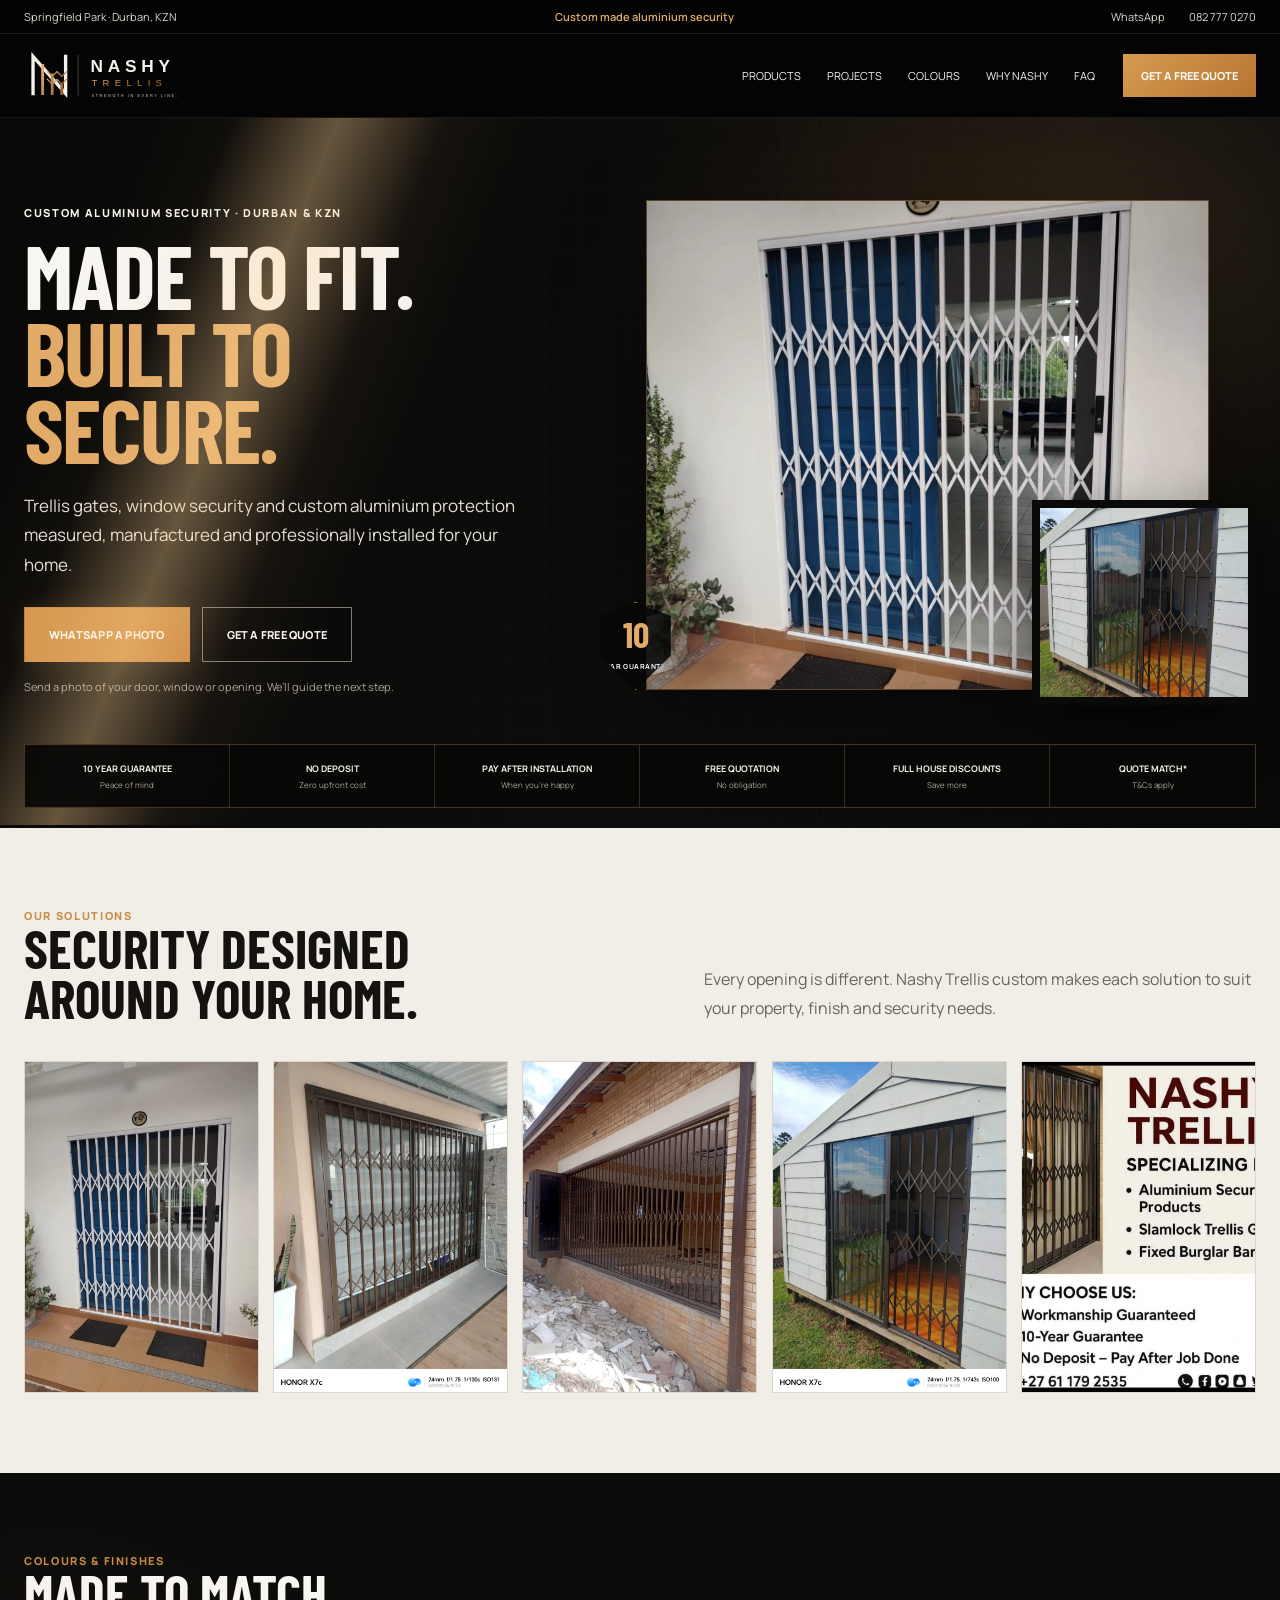
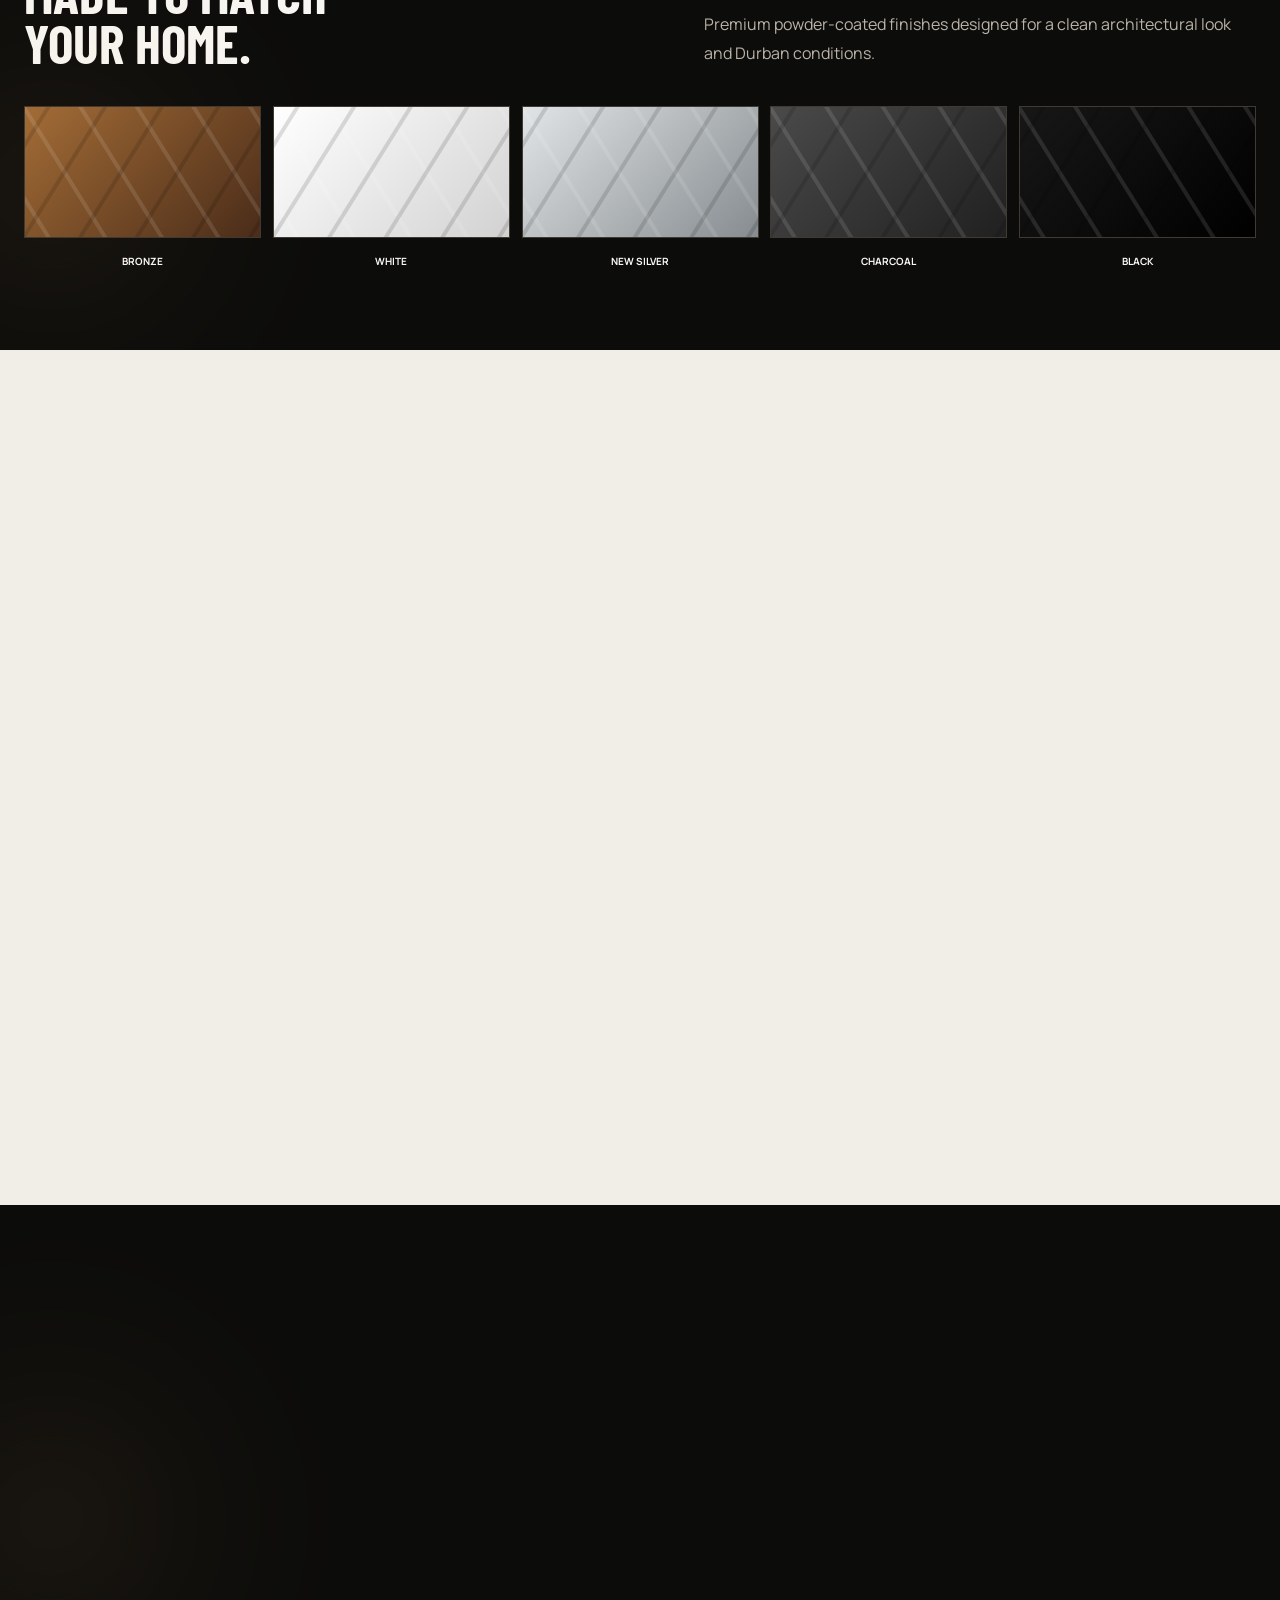
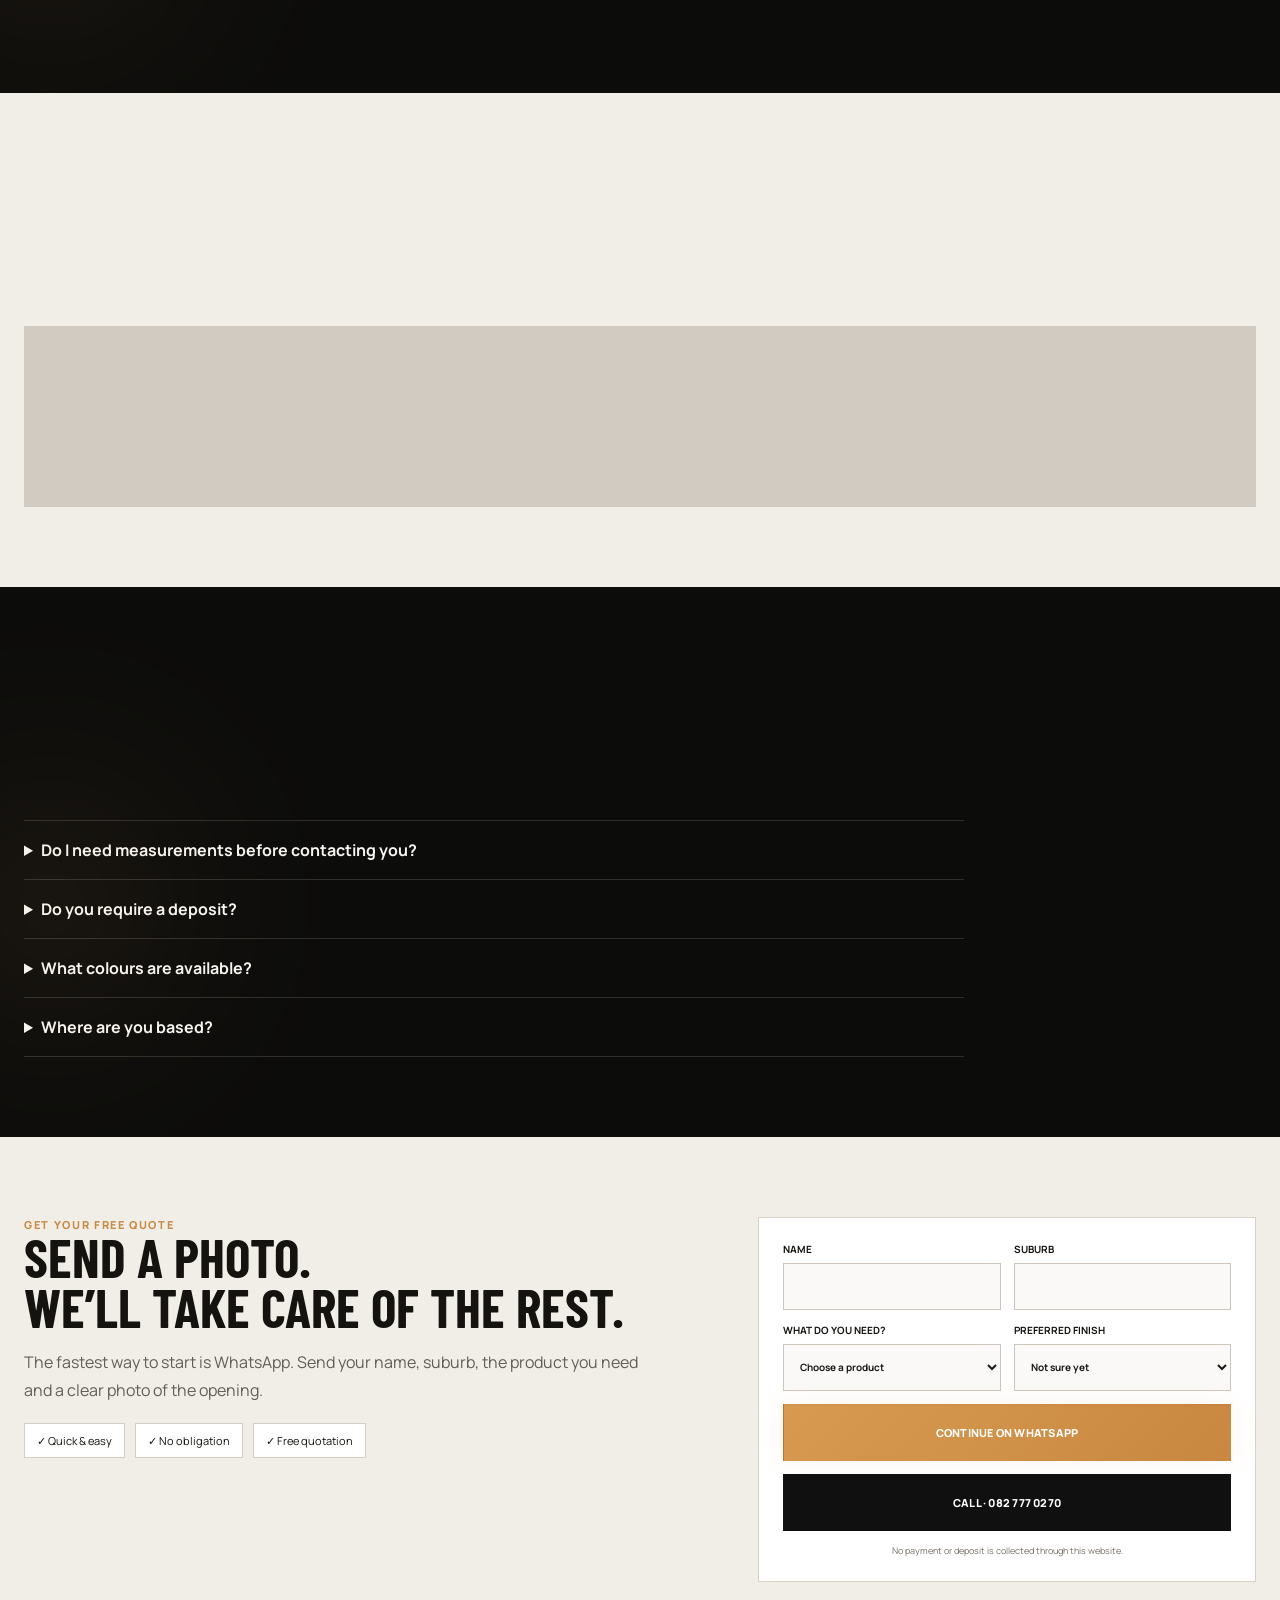
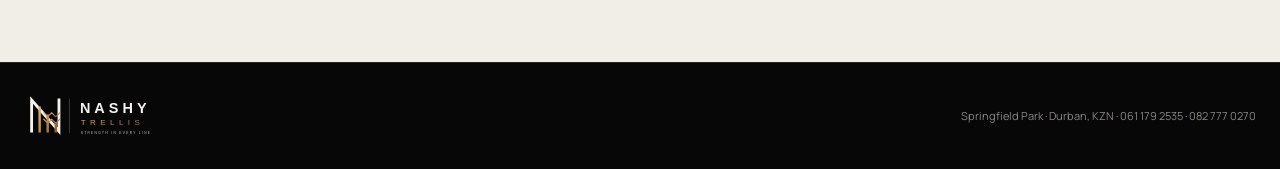
==== commit ac6e3c1b: "Bust animation asset cache" ====
--- a/index.html
+++ b/index.html
@@ -1 +1 @@
-<!doctype html><html lang="en"><head><meta charset="utf-8"><meta name="viewport" content="width=device-width,initial-scale=1,viewport-fit=cover"><meta name="theme-color" content="#080807"><meta name="description" content="Custom aluminium trellis gates, burglar guards, window security, monkey-proof gates and balustrades in Durban and KZN. Free quotations from Nashy Trellis."><link rel="canonical" href="https://sashin1-netizen.github.io/nashy-trellis/"><meta property="og:title" content="Nashy Trellis | Aluminium Security Durban"><meta property="og:description" content="Made to fit. Built to secure. Custom aluminium security across Durban and KZN."><meta property="og:type" content="website"><meta property="og:url" content="https://sashin1-netizen.github.io/nashy-trellis/"><meta property="og:image" content="https://sashin1-netizen.github.io/nashy-trellis/assets/trellis-white.webp"><title>Nashy Trellis | Aluminium Security Durban</title><link rel="preconnect" href="https://fonts.googleapis.com"><link rel="preconnect" href="https://fonts.gstatic.com" crossorigin><link href="https://fonts.googleapis.com/css2?family=Barlow+Condensed:wght@600;700&family=Manrope:wght@400;500;600;700&display=swap" rel="stylesheet"><link rel="stylesheet" href="styles.css?v=pro3"><link rel="stylesheet" href="effects.css?v=fx1"><script type="application/ld+json">{"@context":"https://schema.org","@type":"HomeAndConstructionBusiness","name":"Nashy Trellis","description":"Custom aluminium security solutions including trellis gates, burglar guards, window security, monkey-proof gates and balustrades.","telephone":"+27827770270","url":"https://sashin1-netizen.github.io/nashy-trellis/","address":{"@type":"PostalAddress","addressLocality":"Durban","addressRegion":"KwaZulu-Natal","addressCountry":"ZA"},"areaServed":{"@type":"AdministrativeArea","name":"Durban and surrounding KwaZulu-Natal"}}</script></head><body><div class="fx-progress" aria-hidden="true"></div><div class="fx-spotlight" aria-hidden="true"></div><div class="top-strip"><span>Springfield Park · Durban, KZN</span><strong>Custom made aluminium security</strong><div><a data-track="whatsapp-top" href="https://wa.me/27611792535">WhatsApp</a><a data-track="call-top" href="tel:+27827770270">082 777 0270</a></div></div><header class="header"><a class="brand" href="#top" aria-label="Nashy Trellis home"><img src="assets/logo.svg" alt="Nashy Trellis"></a><nav><a href="#products">Products</a><a href="#projects">Projects</a><a href="#colours">Colours</a><a href="#why">Why Nashy</a><a href="#faq">FAQ</a></nav><a class="header-cta" href="#quote">Get a Free Quote</a><button class="menu" aria-label="Open menu" aria-expanded="false"><span></span><span></span><span></span></button></header><main id="top"><section class="hero"><div class="hero-copy"><p class="eyebrow">CUSTOM ALUMINIUM SECURITY · DURBAN & KZN</p><h1>Made to fit.<br><span>Built to secure.</span></h1><p class="lead">Trellis gates, window security and custom aluminium protection measured, manufactured and professionally installed for your home.</p><div class="hero-actions"><a class="btn gold" data-track="whatsapp-hero" href="https://wa.me/27611792535?text=Hi%20Nashy%20Trellis,%20I%27d%20like%20a%20free%20quote.%20I%20can%20send%20photos%20of%20the%20opening.">WhatsApp a Photo</a><a class="btn outline" href="#quote">Get a Free Quote</a></div><p class="micro">Send a photo of your door, window or opening. We’ll guide the next step.</p></div><div class="hero-visual"><figure class="hero-main"><img src="assets/trellis-white.webp?v=3" alt="White Nashy Trellis aluminium security gate" fetchpriority="high"></figure><figure class="hero-inset"><img src="assets/trellis-cabin.webp?v=3" alt="Bronze Nashy Trellis installation"></figure><span class="hero-badge">10<br><small>YEAR GUARANTEE</small></span></div><div class="hero-proof"><div><b>10 Year Guarantee</b><span>Peace of mind</span></div><div><b>No Deposit</b><span>Zero upfront cost</span></div><div><b>Pay After Installation</b><span>When you’re happy</span></div><div><b>Free Quotation</b><span>No obligation</span></div><div><b>Full House Discounts</b><span>Save more</span></div><div><b>Quote Match*</b><span>T&amp;Cs apply</span></div></div></section><section class="section light products" id="products"><div class="section-intro"><div><p class="eyebrow bronze">OUR SOLUTIONS</p><h2>Security designed<br>around your home.</h2></div><p>Every opening is different. Nashy Trellis custom makes each solution to suit your property, finish and security needs.</p></div><div class="product-grid"><article><img src="assets/trellis-white.webp" alt="Trellis gates"><div><h3>Trellis Gates</h3><p>Retractable security gates for doors and openings.</p><a href="#quote">Get a quote →</a></div></article><article><img src="assets/window-security.webp" alt="Window security"><div><h3>Window Security</h3><p>Fixed and hinged guards custom made for each opening.</p><a href="#quote">Get a quote →</a></div></article><article><img src="assets/burglar-large.webp" alt="Burglar bars"><div><h3>Burglar Bars</h3><p>Custom fixed aluminium bars for windows and doors.</p><a href="#quote">Get a quote →</a></div></article><article><img src="assets/trellis-cabin.webp" alt="Monkey proof gates"><div><h3>Monkey-Proof Gates</h3><p>Closer-spaced protection suited to Durban properties.</p><a href="#quote">Get a quote →</a></div></article><article><img src="assets/balustrade.webp" alt="Balustrades"><div><h3>Balustrades</h3><p>Custom aluminium balustrades with durable finishes.</p><a href="#quote">Get a quote →</a></div></article></div></section><section class="section dark finishes" id="colours"><div class="section-intro"><div><p class="eyebrow bronze">COLOURS & FINISHES</p><h2>Made to match<br>your home.</h2></div><p>Premium powder-coated finishes designed for a clean architectural look and Durban conditions.</p></div><div class="finish-row"><div><i class="bronze-f"></i><b>Bronze</b></div><div><i class="white-f"></i><b>White</b></div><div><i class="silver-f"></i><b>New Silver</b></div><div><i class="charcoal-f"></i><b>Charcoal</b></div><div><i class="black-f"></i><b>Black</b></div></div></section><section class="section light projects" id="projects"><div class="section-intro"><div><p class="eyebrow bronze">REAL NASHY INSTALLATIONS</p><h2>Real homes.<br>Real workmanship.</h2></div><p>Genuine client work, presented as proof of the fit, finish and scale Nashy Trellis can deliver.</p></div><div class="project-grid"><figure class="wide"><img src="assets/trellis-opening.webp" alt="Large opening security installation"><figcaption>Large opening security</figcaption></figure><figure><img src="assets/trellis-white.webp" alt="White trellis gate"><figcaption>White finish</figcaption></figure><figure><img src="assets/window-security.webp" alt="Window security"><figcaption>Window protection</figcaption></figure><figure><img src="assets/trellis-cabin.webp" alt="Bronze trellis installation"><figcaption>Bronze finish</figcaption></figure><figure><img src="assets/burglar-large.webp" alt="Custom security opening"><figcaption>Custom opening</figcaption></figure></div></section><section class="section dark why" id="why"><div class="why-copy"><p class="eyebrow bronze">WHY NASHY TRELLIS?</p><h2>Protection without<br>the generic look.</h2><p>Custom-made aluminium security that protects the property without making the home feel industrial.</p><ul><li>High-grade aluminium</li><li>Custom measured to fit</li><li>Premium powder-coated finishes</li><li>Professional installation</li><li>Workmanship guaranteed</li><li>Backed by a 10-year guarantee</li></ul></div><aside class="guarantee"><span>10</span><h3>10 Year Guarantee</h3><p>Quality you can trust. Peace of mind that lasts.</p><a class="btn gold" href="#quote">Start Your Quote</a></aside></section><section class="section light process"><div class="section-intro"><div><p class="eyebrow bronze">THE SIMPLE QUOTE JOURNEY</p><h2>From photo<br>to protection.</h2></div><p>You do not need measurements or technical knowledge to get started.</p></div><div class="steps"><div><b>01</b><h3>Send a Photo</h3><p>WhatsApp the opening.</p></div><div><b>02</b><h3>Tell Us What You Need</h3><p>Product, suburb and preferred finish.</p></div><div><b>03</b><h3>We Measure</h3><p>Accurate on-site measurement.</p></div><div><b>04</b><h3>We Install</h3><p>Professional installation.</p></div><div><b>05</b><h3>Enjoy Security</h3><p>Custom protection built to last.</p></div></div></section><section class="section dark faq" id="faq"><div class="section-intro"><div><p class="eyebrow bronze">COMMON QUESTIONS</p><h2>Before you<br>request a quote.</h2></div></div><div class="faq-list"><details><summary>Do I need measurements before contacting you?</summary><p>No. Send a clear photo of the opening on WhatsApp and Nashy can guide the next step.</p></details><details><summary>Do you require a deposit?</summary><p>Nashy advertises no deposit and payment after the job is completed. Final terms should be confirmed on your written quotation.</p></details><details><summary>What colours are available?</summary><p>Bronze, White, New Silver, Black and Charcoal.</p></details><details><summary>Where are you based?</summary><p>Springfield Park, Durban, serving Durban and surrounding KZN areas.</p></details></div></section><section class="section light quote" id="quote"><div class="quote-copy"><p class="eyebrow bronze">GET YOUR FREE QUOTE</p><h2>Send a photo.<br>We’ll take care of the rest.</h2><p>The fastest way to start is WhatsApp. Send your name, suburb, the product you need and a clear photo of the opening.</p><div class="quote-chips"><span>✓ Quick & easy</span><span>✓ No obligation</span><span>✓ Free quotation</span></div></div><form class="lead-form" id="leadForm"><label>Name<input name="name" autocomplete="name" required></label><label>Suburb<input name="suburb" autocomplete="address-level2" required></label><label>What do you need?<select name="product" required><option value="">Choose a product</option><option>Trellis gate</option><option>Window security</option><option>Burglar bars</option><option>Monkey-proof gate</option><option>Balustrade</option><option>Not sure yet</option></select></label><label>Preferred finish<select name="finish"><option>Not sure yet</option><option>Bronze</option><option>White</option><option>New Silver</option><option>Charcoal</option><option>Black</option></select></label><button class="btn gold big" type="submit">Continue on WhatsApp</button><a class="btn dark-btn big" data-track="call-form" href="tel:+27827770270">Call · 082 777 0270</a><small>No payment or deposit is collected through this website.</small></form></section></main><footer><img src="assets/logo.svg" alt="Nashy Trellis"><span>Springfield Park · Durban, KZN · 061 179 2535 · 082 777 0270</span></footer><div class="mobile-dock"><a data-track="whatsapp-dock" href="https://wa.me/27611792535"><b>WhatsApp</b><small>Send a photo</small></a><a data-track="call-dock" href="tel:+27827770270"><b>Call</b><small>082 777 0270</small></a><a href="#quote"><b>Free Quote</b><small>No obligation</small></a></div><script src="script.js?v=fx1"></script></body></html>+<!doctype html><html lang="en"><head><meta charset="utf-8"><meta name="viewport" content="width=device-width,initial-scale=1,viewport-fit=cover"><meta name="theme-color" content="#080807"><meta name="description" content="Custom aluminium trellis gates, burglar guards, window security, monkey-proof gates and balustrades in Durban and KZN. Free quotations from Nashy Trellis."><link rel="canonical" href="https://sashin1-netizen.github.io/nashy-trellis/"><meta property="og:title" content="Nashy Trellis | Aluminium Security Durban"><meta property="og:description" content="Made to fit. Built to secure. Custom aluminium security across Durban and KZN."><meta property="og:type" content="website"><meta property="og:url" content="https://sashin1-netizen.github.io/nashy-trellis/"><meta property="og:image" content="https://sashin1-netizen.github.io/nashy-trellis/assets/trellis-white.webp"><title>Nashy Trellis | Aluminium Security Durban</title><link rel="preconnect" href="https://fonts.googleapis.com"><link rel="preconnect" href="https://fonts.gstatic.com" crossorigin><link href="https://fonts.googleapis.com/css2?family=Barlow+Condensed:wght@600;700&family=Manrope:wght@400;500;600;700&display=swap" rel="stylesheet"><link rel="stylesheet" href="styles.css?v=pro3"><link rel="stylesheet" href="effects.css?v=c70d62b"><script type="application/ld+json">{"@context":"https://schema.org","@type":"HomeAndConstructionBusiness","name":"Nashy Trellis","description":"Custom aluminium security solutions including trellis gates, burglar guards, window security, monkey-proof gates and balustrades.","telephone":"+27827770270","url":"https://sashin1-netizen.github.io/nashy-trellis/","address":{"@type":"PostalAddress","addressLocality":"Durban","addressRegion":"KwaZulu-Natal","addressCountry":"ZA"},"areaServed":{"@type":"AdministrativeArea","name":"Durban and surrounding KwaZulu-Natal"}}</script></head><body><div class="fx-progress" aria-hidden="true"></div><div class="fx-spotlight" aria-hidden="true"></div><div class="top-strip"><span>Springfield Park · Durban, KZN</span><strong>Custom made aluminium security</strong><div><a data-track="whatsapp-top" href="https://wa.me/27611792535">WhatsApp</a><a data-track="call-top" href="tel:+27827770270">082 777 0270</a></div></div><header class="header"><a class="brand" href="#top" aria-label="Nashy Trellis home"><img src="assets/logo.svg" alt="Nashy Trellis"></a><nav><a href="#products">Products</a><a href="#projects">Projects</a><a href="#colours">Colours</a><a href="#why">Why Nashy</a><a href="#faq">FAQ</a></nav><a class="header-cta" href="#quote">Get a Free Quote</a><button class="menu" aria-label="Open menu" aria-expanded="false"><span></span><span></span><span></span></button></header><main id="top"><section class="hero"><div class="hero-copy"><p class="eyebrow">CUSTOM ALUMINIUM SECURITY · DURBAN & KZN</p><h1>Made to fit.<br><span>Built to secure.</span></h1><p class="lead">Trellis gates, window security and custom aluminium protection measured, manufactured and professionally installed for your home.</p><div class="hero-actions"><a class="btn gold" data-track="whatsapp-hero" href="https://wa.me/27611792535?text=Hi%20Nashy%20Trellis,%20I%27d%20like%20a%20free%20quote.%20I%20can%20send%20photos%20of%20the%20opening.">WhatsApp a Photo</a><a class="btn outline" href="#quote">Get a Free Quote</a></div><p class="micro">Send a photo of your door, window or opening. We’ll guide the next step.</p></div><div class="hero-visual"><figure class="hero-main"><img src="assets/trellis-white.webp?v=3" alt="White Nashy Trellis aluminium security gate" fetchpriority="high"></figure><figure class="hero-inset"><img src="assets/trellis-cabin.webp?v=3" alt="Bronze Nashy Trellis installation"></figure><span class="hero-badge">10<br><small>YEAR GUARANTEE</small></span></div><div class="hero-proof"><div><b>10 Year Guarantee</b><span>Peace of mind</span></div><div><b>No Deposit</b><span>Zero upfront cost</span></div><div><b>Pay After Installation</b><span>When you’re happy</span></div><div><b>Free Quotation</b><span>No obligation</span></div><div><b>Full House Discounts</b><span>Save more</span></div><div><b>Quote Match*</b><span>T&amp;Cs apply</span></div></div></section><section class="section light products" id="products"><div class="section-intro"><div><p class="eyebrow bronze">OUR SOLUTIONS</p><h2>Security designed<br>around your home.</h2></div><p>Every opening is different. Nashy Trellis custom makes each solution to suit your property, finish and security needs.</p></div><div class="product-grid"><article><img src="assets/trellis-white.webp" alt="Trellis gates"><div><h3>Trellis Gates</h3><p>Retractable security gates for doors and openings.</p><a href="#quote">Get a quote →</a></div></article><article><img src="assets/window-security.webp" alt="Window security"><div><h3>Window Security</h3><p>Fixed and hinged guards custom made for each opening.</p><a href="#quote">Get a quote →</a></div></article><article><img src="assets/burglar-large.webp" alt="Burglar bars"><div><h3>Burglar Bars</h3><p>Custom fixed aluminium bars for windows and doors.</p><a href="#quote">Get a quote →</a></div></article><article><img src="assets/trellis-cabin.webp" alt="Monkey proof gates"><div><h3>Monkey-Proof Gates</h3><p>Closer-spaced protection suited to Durban properties.</p><a href="#quote">Get a quote →</a></div></article><article><img src="assets/balustrade.webp" alt="Balustrades"><div><h3>Balustrades</h3><p>Custom aluminium balustrades with durable finishes.</p><a href="#quote">Get a quote →</a></div></article></div></section><section class="section dark finishes" id="colours"><div class="section-intro"><div><p class="eyebrow bronze">COLOURS & FINISHES</p><h2>Made to match<br>your home.</h2></div><p>Premium powder-coated finishes designed for a clean architectural look and Durban conditions.</p></div><div class="finish-row"><div><i class="bronze-f"></i><b>Bronze</b></div><div><i class="white-f"></i><b>White</b></div><div><i class="silver-f"></i><b>New Silver</b></div><div><i class="charcoal-f"></i><b>Charcoal</b></div><div><i class="black-f"></i><b>Black</b></div></div></section><section class="section light projects" id="projects"><div class="section-intro"><div><p class="eyebrow bronze">REAL NASHY INSTALLATIONS</p><h2>Real homes.<br>Real workmanship.</h2></div><p>Genuine client work, presented as proof of the fit, finish and scale Nashy Trellis can deliver.</p></div><div class="project-grid"><figure class="wide"><img src="assets/trellis-opening.webp" alt="Large opening security installation"><figcaption>Large opening security</figcaption></figure><figure><img src="assets/trellis-white.webp" alt="White trellis gate"><figcaption>White finish</figcaption></figure><figure><img src="assets/window-security.webp" alt="Window security"><figcaption>Window protection</figcaption></figure><figure><img src="assets/trellis-cabin.webp" alt="Bronze trellis installation"><figcaption>Bronze finish</figcaption></figure><figure><img src="assets/burglar-large.webp" alt="Custom security opening"><figcaption>Custom opening</figcaption></figure></div></section><section class="section dark why" id="why"><div class="why-copy"><p class="eyebrow bronze">WHY NASHY TRELLIS?</p><h2>Protection without<br>the generic look.</h2><p>Custom-made aluminium security that protects the property without making the home feel industrial.</p><ul><li>High-grade aluminium</li><li>Custom measured to fit</li><li>Premium powder-coated finishes</li><li>Professional installation</li><li>Workmanship guaranteed</li><li>Backed by a 10-year guarantee</li></ul></div><aside class="guarantee"><span>10</span><h3>10 Year Guarantee</h3><p>Quality you can trust. Peace of mind that lasts.</p><a class="btn gold" href="#quote">Start Your Quote</a></aside></section><section class="section light process"><div class="section-intro"><div><p class="eyebrow bronze">THE SIMPLE QUOTE JOURNEY</p><h2>From photo<br>to protection.</h2></div><p>You do not need measurements or technical knowledge to get started.</p></div><div class="steps"><div><b>01</b><h3>Send a Photo</h3><p>WhatsApp the opening.</p></div><div><b>02</b><h3>Tell Us What You Need</h3><p>Product, suburb and preferred finish.</p></div><div><b>03</b><h3>We Measure</h3><p>Accurate on-site measurement.</p></div><div><b>04</b><h3>We Install</h3><p>Professional installation.</p></div><div><b>05</b><h3>Enjoy Security</h3><p>Custom protection built to last.</p></div></div></section><section class="section dark faq" id="faq"><div class="section-intro"><div><p class="eyebrow bronze">COMMON QUESTIONS</p><h2>Before you<br>request a quote.</h2></div></div><div class="faq-list"><details><summary>Do I need measurements before contacting you?</summary><p>No. Send a clear photo of the opening on WhatsApp and Nashy can guide the next step.</p></details><details><summary>Do you require a deposit?</summary><p>Nashy advertises no deposit and payment after the job is completed. Final terms should be confirmed on your written quotation.</p></details><details><summary>What colours are available?</summary><p>Bronze, White, New Silver, Black and Charcoal.</p></details><details><summary>Where are you based?</summary><p>Springfield Park, Durban, serving Durban and surrounding KZN areas.</p></details></div></section><section class="section light quote" id="quote"><div class="quote-copy"><p class="eyebrow bronze">GET YOUR FREE QUOTE</p><h2>Send a photo.<br>We’ll take care of the rest.</h2><p>The fastest way to start is WhatsApp. Send your name, suburb, the product you need and a clear photo of the opening.</p><div class="quote-chips"><span>✓ Quick & easy</span><span>✓ No obligation</span><span>✓ Free quotation</span></div></div><form class="lead-form" id="leadForm"><label>Name<input name="name" autocomplete="name" required></label><label>Suburb<input name="suburb" autocomplete="address-level2" required></label><label>What do you need?<select name="product" required><option value="">Choose a product</option><option>Trellis gate</option><option>Window security</option><option>Burglar bars</option><option>Monkey-proof gate</option><option>Balustrade</option><option>Not sure yet</option></select></label><label>Preferred finish<select name="finish"><option>Not sure yet</option><option>Bronze</option><option>White</option><option>New Silver</option><option>Charcoal</option><option>Black</option></select></label><button class="btn gold big" type="submit">Continue on WhatsApp</button><a class="btn dark-btn big" data-track="call-form" href="tel:+27827770270">Call · 082 777 0270</a><small>No payment or deposit is collected through this website.</small></form></section></main><footer><img src="assets/logo.svg" alt="Nashy Trellis"><span>Springfield Park · Durban, KZN · 061 179 2535 · 082 777 0270</span></footer><div class="mobile-dock"><a data-track="whatsapp-dock" href="https://wa.me/27611792535"><b>WhatsApp</b><small>Send a photo</small></a><a data-track="call-dock" href="tel:+27827770270"><b>Call</b><small>082 777 0270</small></a><a href="#quote"><b>Free Quote</b><small>No obligation</small></a></div><script src="script.js?v=6fdc52b"></script></body></html>
--- a/effects.css
+++ b/effects.css
@@ -1,58 +1,4 @@
-/* Premium motion layer — additive only; preserves existing layout */
-:root{--fx-bronze:200,139,70;--fx-gold:226,171,104}
-body{overflow-x:hidden}
-/* animated architectural ambience */
-.hero,.dark{isolation:isolate}
-.hero:before,.dark:before{content:"";position:absolute;pointer-events:none;z-index:0;border-radius:50%;filter:blur(70px);opacity:.16;background:radial-gradient(circle,rgba(var(--fx-bronze),.5),rgba(var(--fx-bronze),0) 68%);animation:ambientDrift 14s ease-in-out infinite alternate}
-.hero:before{width:44vw;height:44vw;right:-12vw;top:-15vw}
-.dark{position:relative;overflow:hidden}
-.dark:before{width:36vw;height:36vw;left:-18vw;top:10%;opacity:.09;animation-duration:18s}
-.hero:after{animation:gridBreathe 8s ease-in-out infinite alternate}
-/* moving bronze light sweep, kept behind content */
-.hero-visual:after{content:"";position:absolute;z-index:4;inset:-25%;pointer-events:none;background:linear-gradient(112deg,transparent 37%,rgba(226,171,104,.04) 45%,rgba(226,171,104,.2) 50%,rgba(226,171,104,.04) 55%,transparent 63%);transform:translateX(-65%);animation:lightSweep 8s cubic-bezier(.4,0,.2,1) infinite}
-.hero-main,.hero-inset{transition:transform .8s cubic-bezier(.2,.7,.2,1),box-shadow .8s ease}
-.hero-main img,.hero-inset img{transition:transform 1.4s cubic-bezier(.2,.7,.2,1),filter .8s ease}
-.hero-visual:hover .hero-main{transform:translateY(-4px)}
-.hero-visual:hover .hero-main img{transform:scale(1.025)}
-.hero-visual:hover .hero-inset{transform:translate(-4px,-6px)}
-/* initial hero entrance */
-.hero-copy>*{opacity:0;transform:translateY(20px);animation:heroEnter .75s cubic-bezier(.2,.75,.25,1) forwards}
-.hero-copy>*:nth-child(1){animation-delay:.08s}.hero-copy>*:nth-child(2){animation-delay:.17s}.hero-copy>*:nth-child(3){animation-delay:.28s}.hero-copy>*:nth-child(4){animation-delay:.39s}.hero-copy>*:nth-child(5){animation-delay:.49s}
-.hero-visual{opacity:0;transform:translateX(18px);animation:visualEnter 1s .18s cubic-bezier(.2,.75,.25,1) forwards}
-.hero-proof{opacity:0;animation:proofEnter .8s .55s ease forwards}
-.hero-badge{animation:badgeFloat 4s ease-in-out infinite}
-/* CTA premium sheen */
-.btn,.header-cta{position:relative;overflow:hidden;transition:transform .25s ease,box-shadow .25s ease,border-color .25s ease}
-.btn:after,.header-cta:after{content:"";position:absolute;inset:-60% -30%;pointer-events:none;background:linear-gradient(110deg,transparent 35%,rgba(255,255,255,.18) 48%,transparent 61%);transform:translateX(-110%) rotate(8deg);transition:transform .7s ease}
-.btn:hover:after,.header-cta:hover:after{transform:translateX(110%) rotate(8deg)}
-.btn:hover,.header-cta:hover{transform:translateY(-2px);box-shadow:0 12px 28px rgba(0,0,0,.22)}
-.gold{background-size:180% 180%;animation:goldPulse 7s ease infinite}
-/* nav underline */
-.header nav a{position:relative;padding:8px 0}.header nav a:after{content:"";position:absolute;left:0;right:100%;bottom:1px;height:1px;background:var(--bronze2);transition:right .28s ease}.header nav a:hover:after{right:0}
-/* cards and photography */
-.product-grid article,.project-grid figure,.finish-row div,.steps>div,.guarantee{will-change:transform;transition:transform .38s cubic-bezier(.2,.7,.2,1),box-shadow .38s ease,border-color .38s ease}
-.product-grid article:hover,.steps>div:hover{transform:translateY(-6px);box-shadow:0 18px 42px rgba(0,0,0,.12)}
-.project-grid figure:hover{transform:translateY(-4px);box-shadow:0 18px 42px rgba(0,0,0,.16)}
-.project-grid figure:after{content:"";position:absolute;inset:0;pointer-events:none;border:1px solid transparent;transition:border-color .35s ease,box-shadow .35s ease}.project-grid figure:hover:after{border-color:rgba(var(--fx-bronze),.45);box-shadow:inset 0 0 35px rgba(var(--fx-bronze),.08)}
-.finish-row i:before{animation:finishShift 9s linear infinite}.finish-row div:hover{transform:translateY(-4px)}
-.guarantee:hover{transform:translateY(-5px);border-color:rgba(var(--fx-gold),.65);box-shadow:0 20px 50px rgba(0,0,0,.25),inset 0 0 35px rgba(var(--fx-bronze),.04)}
-.guarantee>span{animation:shieldGlow 4s ease-in-out infinite}
-/* reveal upgraded */
-.reveal{opacity:0;transform:translateY(28px) scale(.99);filter:blur(3px);transition:opacity .7s cubic-bezier(.2,.75,.25,1),transform .7s cubic-bezier(.2,.75,.25,1),filter .65s ease}.reveal.show{opacity:1;transform:none;filter:none}
-.product-grid .reveal:nth-child(2),.steps>.reveal:nth-child(2){transition-delay:.06s}.product-grid .reveal:nth-child(3),.steps>.reveal:nth-child(3){transition-delay:.12s}.product-grid .reveal:nth-child(4),.steps>.reveal:nth-child(4){transition-delay:.18s}.product-grid .reveal:nth-child(5),.steps>.reveal:nth-child(5){transition-delay:.24s}
-/* pointer spotlight on desktop */
-.fx-spotlight{position:fixed;z-index:999;left:0;top:0;width:420px;height:420px;border-radius:50%;pointer-events:none;opacity:0;background:radial-gradient(circle,rgba(var(--fx-gold),.055),transparent 66%);transform:translate3d(calc(var(--mx, -500px) - 50%),calc(var(--my, -500px) - 50%),0);transition:opacity .4s ease;mix-blend-mode:screen}.fx-spotlight.on{opacity:1}
-/* subtle scroll progress */
-.fx-progress{position:fixed;z-index:120;left:0;top:0;height:2px;width:var(--scroll,0%);background:linear-gradient(90deg,#8d5827,var(--bronze2));box-shadow:0 0 12px rgba(var(--fx-gold),.35);pointer-events:none}
-@keyframes ambientDrift{0%{transform:translate3d(0,0,0) scale(.9)}100%{transform:translate3d(-7vw,6vw,0) scale(1.15)}}
-@keyframes gridBreathe{0%{opacity:.45;background-position:0 0}100%{opacity:.85;background-position:34px 17px}}
-@keyframes lightSweep{0%,62%{transform:translateX(-68%)}82%,100%{transform:translateX(68%)}}
-@keyframes heroEnter{to{opacity:1;transform:none}}
-@keyframes visualEnter{to{opacity:1;transform:none}}
-@keyframes proofEnter{to{opacity:1}}
-@keyframes badgeFloat{0%,100%{transform:translateY(0)}50%{transform:translateY(-7px)}}
-@keyframes goldPulse{0%,100%{background-position:0 50%}50%{background-position:100% 50%}}
-@keyframes finishShift{to{transform:translate3d(48px,0,0)}}
-@keyframes shieldGlow{0%,100%{box-shadow:0 0 0 rgba(var(--fx-gold),0)}50%{box-shadow:0 0 26px rgba(var(--fx-gold),.13)}}
-@media(max-width:720px){.hero:before{width:100vw;height:100vw;right:-45vw;top:-30vw;filter:blur(55px);opacity:.12}.dark:before{width:85vw;height:85vw}.hero-visual:after{animation-duration:10s}.hero-visual:hover .hero-main,.hero-visual:hover .hero-inset{transform:none}.hero-visual:hover .hero-main img{transform:none}.product-grid article:hover,.steps>div:hover,.project-grid figure:hover,.guarantee:hover,.finish-row div:hover{transform:none}.fx-spotlight{display:none}.btn:hover,.header-cta:hover{transform:none}.reveal{transform:translateY(20px);filter:none}}
+/* Visible premium motion layer — preserves layout */
+:root{--fx-bronze:200,139,70;--fx-gold:226,171,104}body{overflow-x:hidden}.hero,.dark{isolation:isolate}.dark{position:relative;overflow:hidden}.hero:before,.dark:before{content:"";position:absolute;pointer-events:none;z-index:0;border-radius:50%;filter:blur(58px);background:radial-gradient(circle,rgba(var(--fx-gold),.48),rgba(var(--fx-bronze),.14) 36%,transparent 70%);animation:ambientDrift 9s ease-in-out infinite alternate}.hero:before{width:58vw;height:58vw;right:-18vw;top:-18vw;opacity:.38}.dark:before{width:46vw;height:46vw;left:-19vw;top:4%;opacity:.18}.hero:after{animation:gridBreathe 6s ease-in-out infinite alternate!important;opacity:.9!important}.hero-visual{position:relative}.hero-visual:after{content:"";position:absolute;z-index:5;inset:-25%;pointer-events:none;background:linear-gradient(112deg,transparent 34%,rgba(226,171,104,.04) 42%,rgba(255,210,147,.38) 50%,rgba(226,171,104,.06) 58%,transparent 66%);transform:translateX(-70%);animation:lightSweep 5.8s cubic-bezier(.4,0,.2,1) infinite}.hero-main,.hero-inset{transition:transform .8s cubic-bezier(.2,.7,.2,1),box-shadow .8s ease}.hero-main img,.hero-inset img{animation:heroImageBreath 10s ease-in-out infinite alternate;transition:transform 1s ease}.hero-copy>*{opacity:0;transform:translateY(28px);animation:heroEnter .8s cubic-bezier(.2,.75,.25,1) forwards}.hero-copy>*:nth-child(1){animation-delay:.05s}.hero-copy>*:nth-child(2){animation-delay:.16s}.hero-copy>*:nth-child(3){animation-delay:.29s}.hero-copy>*:nth-child(4){animation-delay:.42s}.hero-copy>*:nth-child(5){animation-delay:.55s}.hero-visual{opacity:0;transform:translateX(25px);animation:visualEnter 1s .16s cubic-bezier(.2,.75,.25,1) forwards}.hero-proof{opacity:0;animation:proofEnter .8s .65s ease forwards}.hero-badge{animation:badgeFloat 3s ease-in-out infinite,shieldGlow 3s ease-in-out infinite}.btn,.header-cta{position:relative;overflow:hidden;transition:transform .25s ease,box-shadow .25s ease}.btn:after,.header-cta:after{content:"";position:absolute;inset:-70% -40%;pointer-events:none;background:linear-gradient(110deg,transparent 34%,rgba(255,255,255,.32) 49%,transparent 64%);transform:translateX(-110%) rotate(8deg);animation:buttonSweep 5s ease-in-out infinite}.btn:hover,.header-cta:hover{transform:translateY(-2px);box-shadow:0 12px 30px rgba(0,0,0,.28)}.gold{background-size:220% 220%;animation:goldPulse 4.5s ease infinite;box-shadow:0 0 24px rgba(var(--fx-gold),.12)}.header nav a{position:relative;padding:8px 0}.header nav a:after{content:"";position:absolute;left:0;right:100%;bottom:1px;height:1px;background:var(--bronze2);transition:right .28s ease}.header nav a:hover:after{right:0}.product-grid article,.project-grid figure,.finish-row div,.steps>div,.guarantee{will-change:transform;transition:transform .38s cubic-bezier(.2,.7,.2,1),box-shadow .38s ease,border-color .38s ease}.product-grid article:hover,.steps>div:hover{transform:translateY(-7px);box-shadow:0 20px 45px rgba(0,0,0,.14)}.project-grid figure:hover{transform:translateY(-5px);box-shadow:0 20px 45px rgba(0,0,0,.18)}.project-grid figure:after{content:"";position:absolute;inset:0;pointer-events:none;border:1px solid transparent;transition:.35s}.project-grid figure:hover:after{border-color:rgba(var(--fx-bronze),.55);box-shadow:inset 0 0 42px rgba(var(--fx-bronze),.1)}.finish-row i{overflow:hidden}.finish-row i:after{animation:finishShift 6s linear infinite!important}.guarantee{animation:panelBreath 5s ease-in-out infinite}.guarantee>span{animation:shieldGlow 3s ease-in-out infinite}.reveal{opacity:0;transform:translateY(36px) scale(.985);filter:blur(4px);transition:opacity .75s cubic-bezier(.2,.75,.25,1),transform .75s cubic-bezier(.2,.75,.25,1),filter .65s ease}.reveal.show{opacity:1;transform:none;filter:none}.product-grid .reveal:nth-child(2),.steps>.reveal:nth-child(2){transition-delay:.07s}.product-grid .reveal:nth-child(3),.steps>.reveal:nth-child(3){transition-delay:.14s}.product-grid .reveal:nth-child(4),.steps>.reveal:nth-child(4){transition-delay:.21s}.product-grid .reveal:nth-child(5),.steps>.reveal:nth-child(5){transition-delay:.28s}.fx-spotlight{position:fixed;z-index:999;left:0;top:0;width:460px;height:460px;border-radius:50%;pointer-events:none;opacity:0;background:radial-gradient(circle,rgba(var(--fx-gold),.09),transparent 67%);transform:translate3d(calc(var(--mx,-500px) - 50%),calc(var(--my,-500px) - 50%),0);transition:opacity .3s;mix-blend-mode:screen}.fx-spotlight.on{opacity:1}.fx-progress{position:fixed;z-index:120;left:0;top:0;height:3px;width:var(--scroll,0%);background:linear-gradient(90deg,#8d5827,var(--bronze2),#f0c78e);box-shadow:0 0 15px rgba(var(--fx-gold),.6);pointer-events:none}@keyframes ambientDrift{0%{transform:translate3d(0,0,0) scale(.86)}100%{transform:translate3d(-10vw,8vw,0) scale(1.2)}}@keyframes gridBreathe{0%{opacity:.45;background-position:0 0}100%{opacity:1;background-position:48px 24px}}@keyframes lightSweep{0%,50%{transform:translateX(-72%)}78%,100%{transform:translateX(72%)}}@keyframes heroEnter{to{opacity:1;transform:none}}@keyframes visualEnter{to{opacity:1;transform:none}}@keyframes proofEnter{to{opacity:1}}@keyframes heroImageBreath{0%{transform:scale(1)}100%{transform:scale(1.035)}}@keyframes badgeFloat{0%,100%{transform:translateY(0)}50%{transform:translateY(-9px)}}@keyframes buttonSweep{0%,55%{transform:translateX(-115%) rotate(8deg)}75%,100%{transform:translateX(115%) rotate(8deg)}}@keyframes goldPulse{0%,100%{background-position:0 50%}50%{background-position:100% 50%}}@keyframes finishShift{to{transform:translate3d(62px,0,0)}}@keyframes shieldGlow{0%,100%{box-shadow:0 0 0 rgba(var(--fx-gold),0)}50%{box-shadow:0 0 32px rgba(var(--fx-gold),.25)}}@keyframes panelBreath{0%,100%{box-shadow:0 0 0 rgba(var(--fx-gold),0)}50%{box-shadow:0 18px 50px rgba(0,0,0,.2),inset 0 0 34px rgba(var(--fx-gold),.055)}}
+@media(max-width:720px){.hero:before{width:125vw;height:125vw;right:-58vw;top:-36vw;filter:blur(42px);opacity:.42;animation-duration:7s}.dark:before{width:110vw;height:110vw;left:-58vw;opacity:.16;filter:blur(48px)}.hero:after{opacity:.72!important;animation-duration:5s!important}.hero-visual:after{inset:-35%;background:linear-gradient(112deg,transparent 32%,rgba(255,200,128,.05) 42%,rgba(255,211,151,.42) 50%,rgba(255,200,128,.06) 58%,transparent 68%);animation-duration:5.2s}.hero-main img,.hero-inset img{animation:heroImageBreath 8s ease-in-out infinite alternate}.hero-badge{animation:badgeFloat 2.8s ease-in-out infinite,shieldGlow 2.8s ease-in-out infinite}.gold{animation-duration:3.8s;box-shadow:0 0 26px rgba(var(--fx-gold),.18)}.btn:after{animation-duration:4.5s}.reveal{transform:translateY(30px);filter:none;transition-duration:.65s}.product-grid article.show,.project-grid figure.show,.steps>div.show{animation:mobileSettle .55s cubic-bezier(.2,.8,.2,1)}.finish-row i:after{animation-duration:4.5s!important}.guarantee{animation-duration:4s}.fx-spotlight{display:none}.fx-progress{height:3px}.btn:active{transform:scale(.975)}@keyframes mobileSettle{0%{transform:translateY(18px);opacity:.5}70%{transform:translateY(-2px)}100%{transform:none;opacity:1}}}
 @media(prefers-reduced-motion:reduce){*,*:before,*:after{scroll-behavior:auto!important;animation-duration:.001ms!important;animation-iteration-count:1!important;transition-duration:.001ms!important}.reveal{opacity:1!important;transform:none!important;filter:none!important}.fx-spotlight,.fx-progress{display:none!important}}
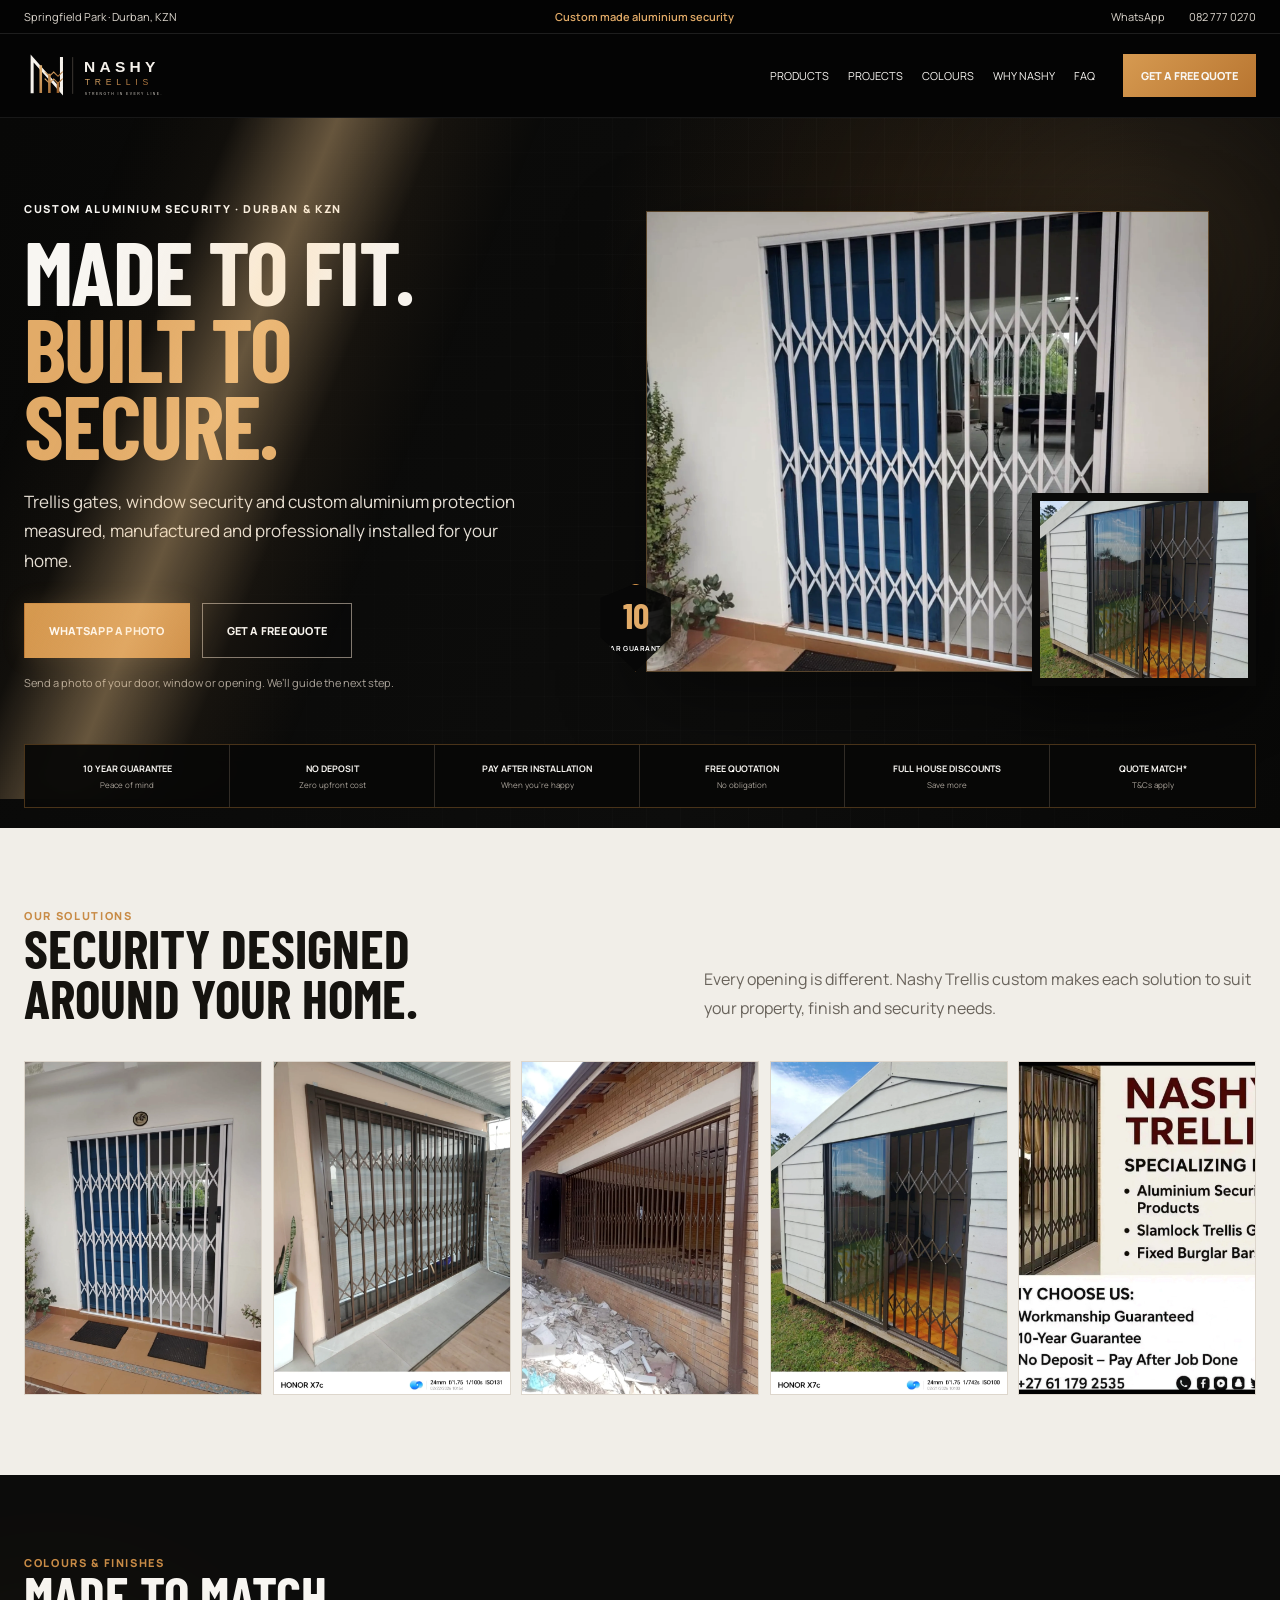
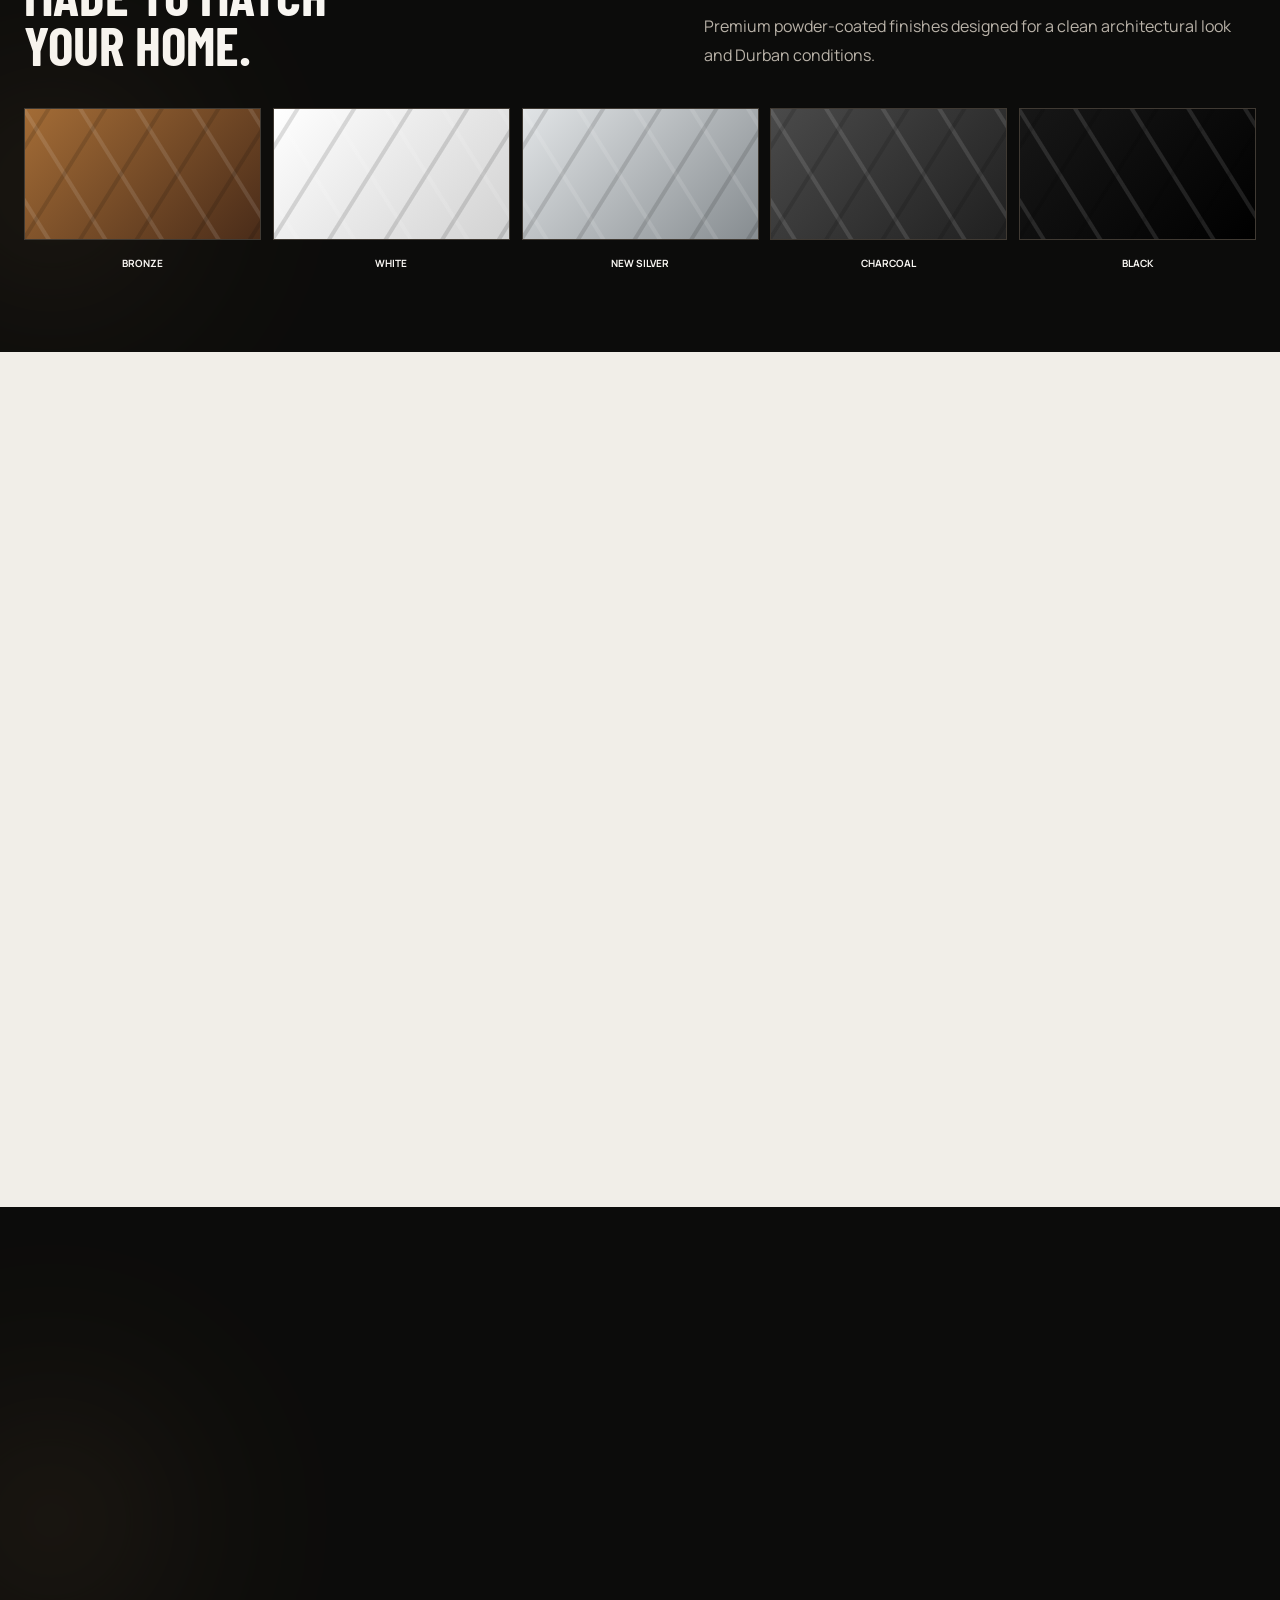
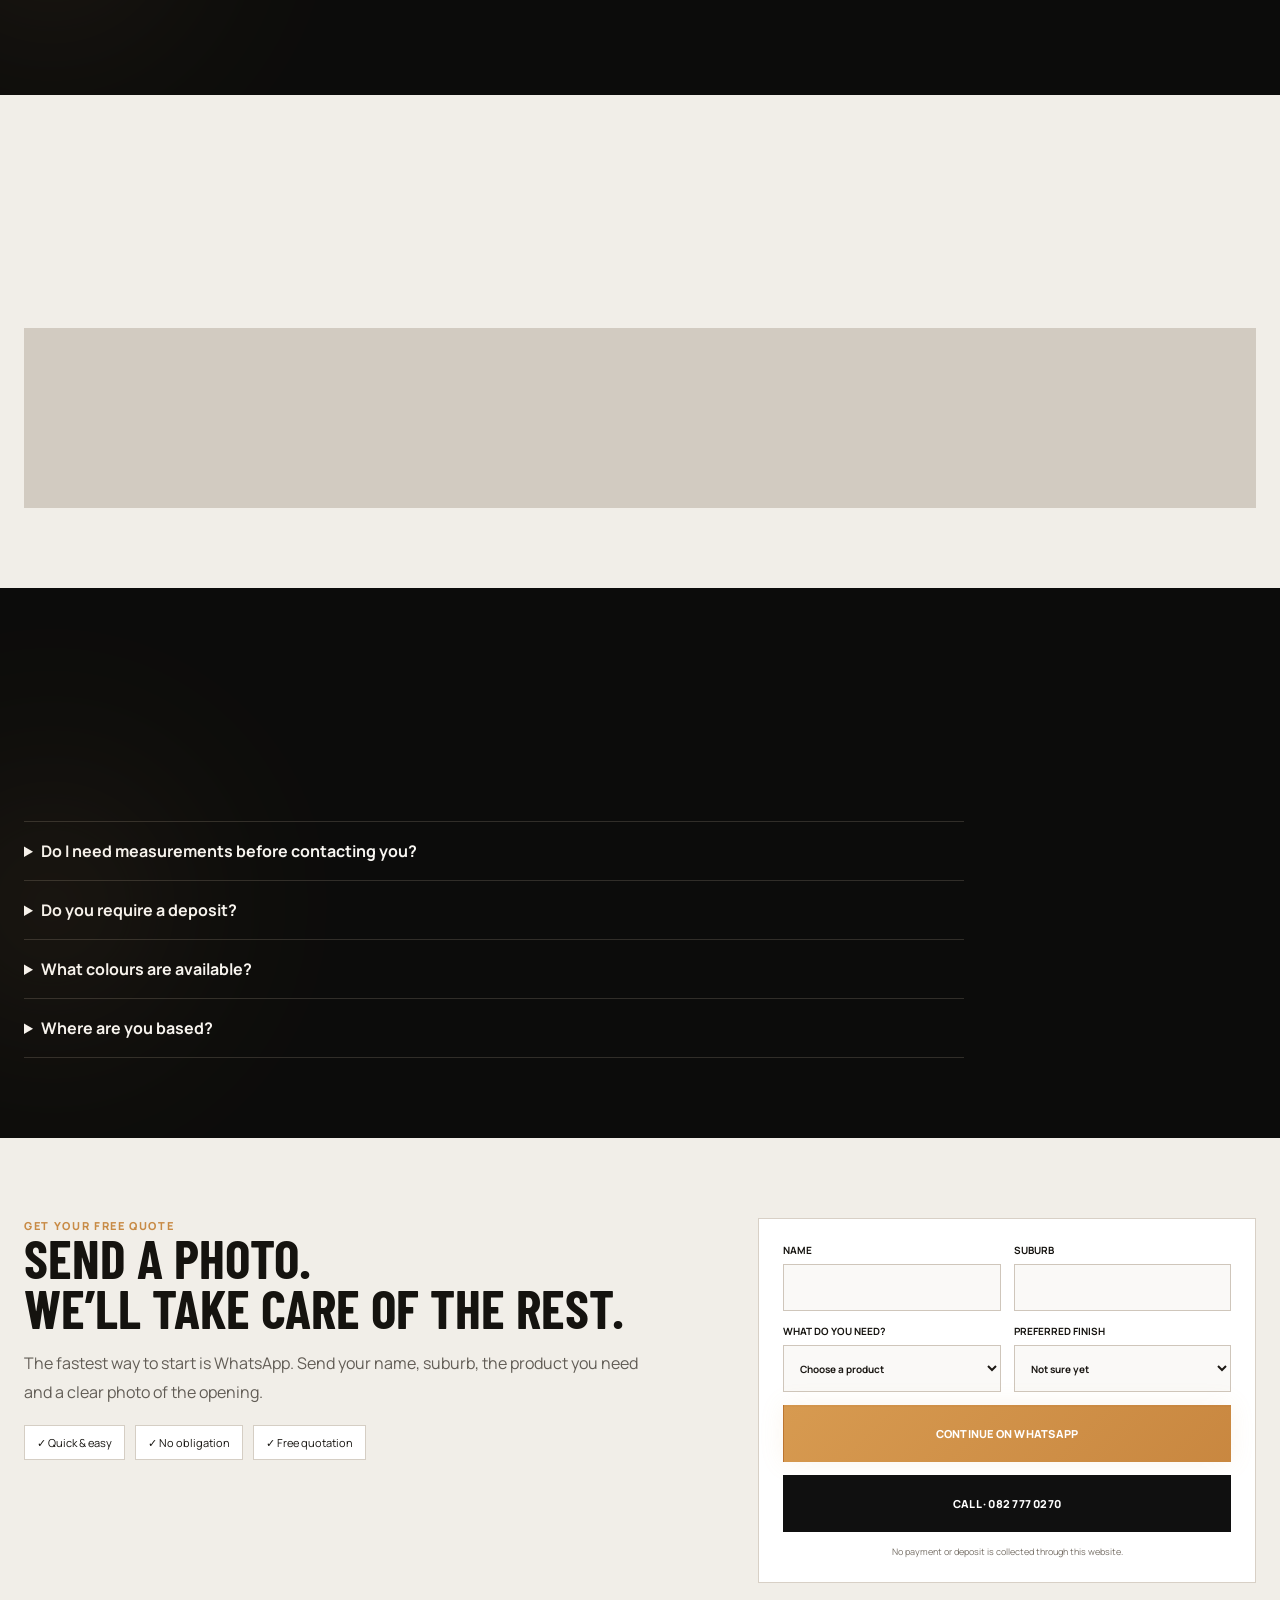
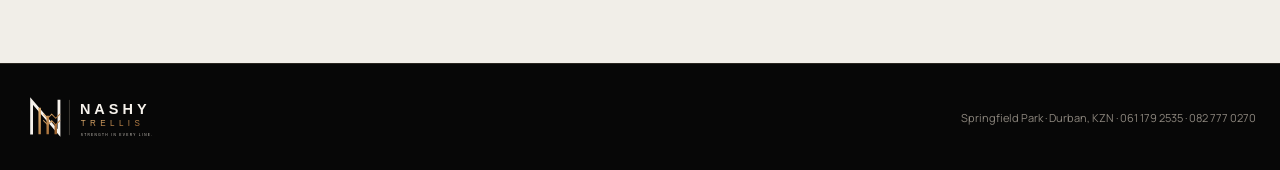
==== commit ae4d4efe: "Load cross-browser compatibility and desktop QA layer" ====
--- a/index.html
+++ b/index.html
@@ -1 +1 @@
-<!doctype html><html lang="en"><head><meta charset="utf-8"><meta name="viewport" content="width=device-width,initial-scale=1,viewport-fit=cover"><meta name="theme-color" content="#080807"><meta name="description" content="Custom aluminium trellis gates, burglar guards, window security, monkey-proof gates and balustrades in Durban and KZN. Free quotations from Nashy Trellis."><link rel="canonical" href="https://sashin1-netizen.github.io/nashy-trellis/"><meta property="og:title" content="Nashy Trellis | Aluminium Security Durban"><meta property="og:description" content="Made to fit. Built to secure. Custom aluminium security across Durban and KZN."><meta property="og:type" content="website"><meta property="og:url" content="https://sashin1-netizen.github.io/nashy-trellis/"><meta property="og:image" content="https://sashin1-netizen.github.io/nashy-trellis/assets/trellis-white.webp"><title>Nashy Trellis | Aluminium Security Durban</title><link rel="preconnect" href="https://fonts.googleapis.com"><link rel="preconnect" href="https://fonts.gstatic.com" crossorigin><link href="https://fonts.googleapis.com/css2?family=Barlow+Condensed:wght@600;700&family=Manrope:wght@400;500;600;700&display=swap" rel="stylesheet"><link rel="stylesheet" href="styles.css?v=pro3"><link rel="stylesheet" href="effects.css?v=c70d62b"><script type="application/ld+json">{"@context":"https://schema.org","@type":"HomeAndConstructionBusiness","name":"Nashy Trellis","description":"Custom aluminium security solutions including trellis gates, burglar guards, window security, monkey-proof gates and balustrades.","telephone":"+27827770270","url":"https://sashin1-netizen.github.io/nashy-trellis/","address":{"@type":"PostalAddress","addressLocality":"Durban","addressRegion":"KwaZulu-Natal","addressCountry":"ZA"},"areaServed":{"@type":"AdministrativeArea","name":"Durban and surrounding KwaZulu-Natal"}}</script></head><body><div class="fx-progress" aria-hidden="true"></div><div class="fx-spotlight" aria-hidden="true"></div><div class="top-strip"><span>Springfield Park · Durban, KZN</span><strong>Custom made aluminium security</strong><div><a data-track="whatsapp-top" href="https://wa.me/27611792535">WhatsApp</a><a data-track="call-top" href="tel:+27827770270">082 777 0270</a></div></div><header class="header"><a class="brand" href="#top" aria-label="Nashy Trellis home"><img src="assets/logo.svg" alt="Nashy Trellis"></a><nav><a href="#products">Products</a><a href="#projects">Projects</a><a href="#colours">Colours</a><a href="#why">Why Nashy</a><a href="#faq">FAQ</a></nav><a class="header-cta" href="#quote">Get a Free Quote</a><button class="menu" aria-label="Open menu" aria-expanded="false"><span></span><span></span><span></span></button></header><main id="top"><section class="hero"><div class="hero-copy"><p class="eyebrow">CUSTOM ALUMINIUM SECURITY · DURBAN & KZN</p><h1>Made to fit.<br><span>Built to secure.</span></h1><p class="lead">Trellis gates, window security and custom aluminium protection measured, manufactured and professionally installed for your home.</p><div class="hero-actions"><a class="btn gold" data-track="whatsapp-hero" href="https://wa.me/27611792535?text=Hi%20Nashy%20Trellis,%20I%27d%20like%20a%20free%20quote.%20I%20can%20send%20photos%20of%20the%20opening.">WhatsApp a Photo</a><a class="btn outline" href="#quote">Get a Free Quote</a></div><p class="micro">Send a photo of your door, window or opening. We’ll guide the next step.</p></div><div class="hero-visual"><figure class="hero-main"><img src="assets/trellis-white.webp?v=3" alt="White Nashy Trellis aluminium security gate" fetchpriority="high"></figure><figure class="hero-inset"><img src="assets/trellis-cabin.webp?v=3" alt="Bronze Nashy Trellis installation"></figure><span class="hero-badge">10<br><small>YEAR GUARANTEE</small></span></div><div class="hero-proof"><div><b>10 Year Guarantee</b><span>Peace of mind</span></div><div><b>No Deposit</b><span>Zero upfront cost</span></div><div><b>Pay After Installation</b><span>When you’re happy</span></div><div><b>Free Quotation</b><span>No obligation</span></div><div><b>Full House Discounts</b><span>Save more</span></div><div><b>Quote Match*</b><span>T&amp;Cs apply</span></div></div></section><section class="section light products" id="products"><div class="section-intro"><div><p class="eyebrow bronze">OUR SOLUTIONS</p><h2>Security designed<br>around your home.</h2></div><p>Every opening is different. Nashy Trellis custom makes each solution to suit your property, finish and security needs.</p></div><div class="product-grid"><article><img src="assets/trellis-white.webp" alt="Trellis gates"><div><h3>Trellis Gates</h3><p>Retractable security gates for doors and openings.</p><a href="#quote">Get a quote →</a></div></article><article><img src="assets/window-security.webp" alt="Window security"><div><h3>Window Security</h3><p>Fixed and hinged guards custom made for each opening.</p><a href="#quote">Get a quote →</a></div></article><article><img src="assets/burglar-large.webp" alt="Burglar bars"><div><h3>Burglar Bars</h3><p>Custom fixed aluminium bars for windows and doors.</p><a href="#quote">Get a quote →</a></div></article><article><img src="assets/trellis-cabin.webp" alt="Monkey proof gates"><div><h3>Monkey-Proof Gates</h3><p>Closer-spaced protection suited to Durban properties.</p><a href="#quote">Get a quote →</a></div></article><article><img src="assets/balustrade.webp" alt="Balustrades"><div><h3>Balustrades</h3><p>Custom aluminium balustrades with durable finishes.</p><a href="#quote">Get a quote →</a></div></article></div></section><section class="section dark finishes" id="colours"><div class="section-intro"><div><p class="eyebrow bronze">COLOURS & FINISHES</p><h2>Made to match<br>your home.</h2></div><p>Premium powder-coated finishes designed for a clean architectural look and Durban conditions.</p></div><div class="finish-row"><div><i class="bronze-f"></i><b>Bronze</b></div><div><i class="white-f"></i><b>White</b></div><div><i class="silver-f"></i><b>New Silver</b></div><div><i class="charcoal-f"></i><b>Charcoal</b></div><div><i class="black-f"></i><b>Black</b></div></div></section><section class="section light projects" id="projects"><div class="section-intro"><div><p class="eyebrow bronze">REAL NASHY INSTALLATIONS</p><h2>Real homes.<br>Real workmanship.</h2></div><p>Genuine client work, presented as proof of the fit, finish and scale Nashy Trellis can deliver.</p></div><div class="project-grid"><figure class="wide"><img src="assets/trellis-opening.webp" alt="Large opening security installation"><figcaption>Large opening security</figcaption></figure><figure><img src="assets/trellis-white.webp" alt="White trellis gate"><figcaption>White finish</figcaption></figure><figure><img src="assets/window-security.webp" alt="Window security"><figcaption>Window protection</figcaption></figure><figure><img src="assets/trellis-cabin.webp" alt="Bronze trellis installation"><figcaption>Bronze finish</figcaption></figure><figure><img src="assets/burglar-large.webp" alt="Custom security opening"><figcaption>Custom opening</figcaption></figure></div></section><section class="section dark why" id="why"><div class="why-copy"><p class="eyebrow bronze">WHY NASHY TRELLIS?</p><h2>Protection without<br>the generic look.</h2><p>Custom-made aluminium security that protects the property without making the home feel industrial.</p><ul><li>High-grade aluminium</li><li>Custom measured to fit</li><li>Premium powder-coated finishes</li><li>Professional installation</li><li>Workmanship guaranteed</li><li>Backed by a 10-year guarantee</li></ul></div><aside class="guarantee"><span>10</span><h3>10 Year Guarantee</h3><p>Quality you can trust. Peace of mind that lasts.</p><a class="btn gold" href="#quote">Start Your Quote</a></aside></section><section class="section light process"><div class="section-intro"><div><p class="eyebrow bronze">THE SIMPLE QUOTE JOURNEY</p><h2>From photo<br>to protection.</h2></div><p>You do not need measurements or technical knowledge to get started.</p></div><div class="steps"><div><b>01</b><h3>Send a Photo</h3><p>WhatsApp the opening.</p></div><div><b>02</b><h3>Tell Us What You Need</h3><p>Product, suburb and preferred finish.</p></div><div><b>03</b><h3>We Measure</h3><p>Accurate on-site measurement.</p></div><div><b>04</b><h3>We Install</h3><p>Professional installation.</p></div><div><b>05</b><h3>Enjoy Security</h3><p>Custom protection built to last.</p></div></div></section><section class="section dark faq" id="faq"><div class="section-intro"><div><p class="eyebrow bronze">COMMON QUESTIONS</p><h2>Before you<br>request a quote.</h2></div></div><div class="faq-list"><details><summary>Do I need measurements before contacting you?</summary><p>No. Send a clear photo of the opening on WhatsApp and Nashy can guide the next step.</p></details><details><summary>Do you require a deposit?</summary><p>Nashy advertises no deposit and payment after the job is completed. Final terms should be confirmed on your written quotation.</p></details><details><summary>What colours are available?</summary><p>Bronze, White, New Silver, Black and Charcoal.</p></details><details><summary>Where are you based?</summary><p>Springfield Park, Durban, serving Durban and surrounding KZN areas.</p></details></div></section><section class="section light quote" id="quote"><div class="quote-copy"><p class="eyebrow bronze">GET YOUR FREE QUOTE</p><h2>Send a photo.<br>We’ll take care of the rest.</h2><p>The fastest way to start is WhatsApp. Send your name, suburb, the product you need and a clear photo of the opening.</p><div class="quote-chips"><span>✓ Quick & easy</span><span>✓ No obligation</span><span>✓ Free quotation</span></div></div><form class="lead-form" id="leadForm"><label>Name<input name="name" autocomplete="name" required></label><label>Suburb<input name="suburb" autocomplete="address-level2" required></label><label>What do you need?<select name="product" required><option value="">Choose a product</option><option>Trellis gate</option><option>Window security</option><option>Burglar bars</option><option>Monkey-proof gate</option><option>Balustrade</option><option>Not sure yet</option></select></label><label>Preferred finish<select name="finish"><option>Not sure yet</option><option>Bronze</option><option>White</option><option>New Silver</option><option>Charcoal</option><option>Black</option></select></label><button class="btn gold big" type="submit">Continue on WhatsApp</button><a class="btn dark-btn big" data-track="call-form" href="tel:+27827770270">Call · 082 777 0270</a><small>No payment or deposit is collected through this website.</small></form></section></main><footer><img src="assets/logo.svg" alt="Nashy Trellis"><span>Springfield Park · Durban, KZN · 061 179 2535 · 082 777 0270</span></footer><div class="mobile-dock"><a data-track="whatsapp-dock" href="https://wa.me/27611792535"><b>WhatsApp</b><small>Send a photo</small></a><a data-track="call-dock" href="tel:+27827770270"><b>Call</b><small>082 777 0270</small></a><a href="#quote"><b>Free Quote</b><small>No obligation</small></a></div><script src="script.js?v=6fdc52b"></script></body></html>+<!doctype html><html lang="en"><head><meta charset="utf-8"><meta name="viewport" content="width=device-width,initial-scale=1,viewport-fit=cover"><meta name="theme-color" content="#080807"><meta name="description" content="Custom aluminium trellis gates, burglar guards, window security, monkey-proof gates and balustrades in Durban and KZN. Free quotations from Nashy Trellis."><link rel="canonical" href="https://sashin1-netizen.github.io/nashy-trellis/"><meta property="og:title" content="Nashy Trellis | Aluminium Security Durban"><meta property="og:description" content="Made to fit. Built to secure. Custom aluminium security across Durban and KZN."><meta property="og:type" content="website"><meta property="og:url" content="https://sashin1-netizen.github.io/nashy-trellis/"><meta property="og:image" content="https://sashin1-netizen.github.io/nashy-trellis/assets/trellis-white.webp"><title>Nashy Trellis | Aluminium Security Durban</title><link rel="preconnect" href="https://fonts.googleapis.com"><link rel="preconnect" href="https://fonts.gstatic.com" crossorigin><link href="https://fonts.googleapis.com/css2?family=Barlow+Condensed:wght@600;700&family=Manrope:wght@400;500;600;700&display=swap" rel="stylesheet"><link rel="stylesheet" href="styles.css?v=pro3"><link rel="stylesheet" href="effects.css?v=c70d62b"><link rel="stylesheet" href="compat.css?v=00b7d27"><script type="application/ld+json">{"@context":"https://schema.org","@type":"HomeAndConstructionBusiness","name":"Nashy Trellis","description":"Custom aluminium security solutions including trellis gates, burglar guards, window security, monkey-proof gates and balustrades.","telephone":"+27827770270","url":"https://sashin1-netizen.github.io/nashy-trellis/","address":{"@type":"PostalAddress","addressLocality":"Durban","addressRegion":"KwaZulu-Natal","addressCountry":"ZA"},"areaServed":{"@type":"AdministrativeArea","name":"Durban and surrounding KwaZulu-Natal"}}</script></head><body><div class="fx-progress" aria-hidden="true"></div><div class="fx-spotlight" aria-hidden="true"></div><div class="top-strip"><span>Springfield Park · Durban, KZN</span><strong>Custom made aluminium security</strong><div><a data-track="whatsapp-top" href="https://wa.me/27611792535">WhatsApp</a><a data-track="call-top" href="tel:+27827770270">082 777 0270</a></div></div><header class="header"><a class="brand" href="#top" aria-label="Nashy Trellis home"><img src="assets/logo.svg" alt="Nashy Trellis"></a><nav><a href="#products">Products</a><a href="#projects">Projects</a><a href="#colours">Colours</a><a href="#why">Why Nashy</a><a href="#faq">FAQ</a></nav><a class="header-cta" href="#quote">Get a Free Quote</a><button class="menu" aria-label="Open menu" aria-expanded="false"><span></span><span></span><span></span></button></header><main id="top"><section class="hero"><div class="hero-copy"><p class="eyebrow">CUSTOM ALUMINIUM SECURITY · DURBAN & KZN</p><h1>Made to fit.<br><span>Built to secure.</span></h1><p class="lead">Trellis gates, window security and custom aluminium protection measured, manufactured and professionally installed for your home.</p><div class="hero-actions"><a class="btn gold" data-track="whatsapp-hero" href="https://wa.me/27611792535?text=Hi%20Nashy%20Trellis,%20I%27d%20like%20a%20free%20quote.%20I%20can%20send%20photos%20of%20the%20opening.">WhatsApp a Photo</a><a class="btn outline" href="#quote">Get a Free Quote</a></div><p class="micro">Send a photo of your door, window or opening. We’ll guide the next step.</p></div><div class="hero-visual"><figure class="hero-main"><img src="assets/trellis-white.webp?v=3" alt="White Nashy Trellis aluminium security gate" fetchpriority="high"></figure><figure class="hero-inset"><img src="assets/trellis-cabin.webp?v=3" alt="Bronze Nashy Trellis installation"></figure><span class="hero-badge">10<br><small>YEAR GUARANTEE</small></span></div><div class="hero-proof"><div><b>10 Year Guarantee</b><span>Peace of mind</span></div><div><b>No Deposit</b><span>Zero upfront cost</span></div><div><b>Pay After Installation</b><span>When you’re happy</span></div><div><b>Free Quotation</b><span>No obligation</span></div><div><b>Full House Discounts</b><span>Save more</span></div><div><b>Quote Match*</b><span>T&amp;Cs apply</span></div></div></section><section class="section light products" id="products"><div class="section-intro"><div><p class="eyebrow bronze">OUR SOLUTIONS</p><h2>Security designed<br>around your home.</h2></div><p>Every opening is different. Nashy Trellis custom makes each solution to suit your property, finish and security needs.</p></div><div class="product-grid"><article><img src="assets/trellis-white.webp" alt="Trellis gates"><div><h3>Trellis Gates</h3><p>Retractable security gates for doors and openings.</p><a href="#quote">Get a quote →</a></div></article><article><img src="assets/window-security.webp" alt="Window security"><div><h3>Window Security</h3><p>Fixed and hinged guards custom made for each opening.</p><a href="#quote">Get a quote →</a></div></article><article><img src="assets/burglar-large.webp" alt="Burglar bars"><div><h3>Burglar Bars</h3><p>Custom fixed aluminium bars for windows and doors.</p><a href="#quote">Get a quote →</a></div></article><article><img src="assets/trellis-cabin.webp" alt="Monkey proof gates"><div><h3>Monkey-Proof Gates</h3><p>Closer-spaced protection suited to Durban properties.</p><a href="#quote">Get a quote →</a></div></article><article><img src="assets/balustrade.webp" alt="Balustrades"><div><h3>Balustrades</h3><p>Custom aluminium balustrades with durable finishes.</p><a href="#quote">Get a quote →</a></div></article></div></section><section class="section dark finishes" id="colours"><div class="section-intro"><div><p class="eyebrow bronze">COLOURS & FINISHES</p><h2>Made to match<br>your home.</h2></div><p>Premium powder-coated finishes designed for a clean architectural look and Durban conditions.</p></div><div class="finish-row"><div><i class="bronze-f"></i><b>Bronze</b></div><div><i class="white-f"></i><b>White</b></div><div><i class="silver-f"></i><b>New Silver</b></div><div><i class="charcoal-f"></i><b>Charcoal</b></div><div><i class="black-f"></i><b>Black</b></div></div></section><section class="section light projects" id="projects"><div class="section-intro"><div><p class="eyebrow bronze">REAL NASHY INSTALLATIONS</p><h2>Real homes.<br>Real workmanship.</h2></div><p>Genuine client work, presented as proof of the fit, finish and scale Nashy Trellis can deliver.</p></div><div class="project-grid"><figure class="wide"><img src="assets/trellis-opening.webp" alt="Large opening security installation"><figcaption>Large opening security</figcaption></figure><figure><img src="assets/trellis-white.webp" alt="White trellis gate"><figcaption>White finish</figcaption></figure><figure><img src="assets/window-security.webp" alt="Window security"><figcaption>Window protection</figcaption></figure><figure><img src="assets/trellis-cabin.webp" alt="Bronze trellis installation"><figcaption>Bronze finish</figcaption></figure><figure><img src="assets/burglar-large.webp" alt="Custom security opening"><figcaption>Custom opening</figcaption></figure></div></section><section class="section dark why" id="why"><div class="why-copy"><p class="eyebrow bronze">WHY NASHY TRELLIS?</p><h2>Protection without<br>the generic look.</h2><p>Custom-made aluminium security that protects the property without making the home feel industrial.</p><ul><li>High-grade aluminium</li><li>Custom measured to fit</li><li>Premium powder-coated finishes</li><li>Professional installation</li><li>Workmanship guaranteed</li><li>Backed by a 10-year guarantee</li></ul></div><aside class="guarantee"><span>10</span><h3>10 Year Guarantee</h3><p>Quality you can trust. Peace of mind that lasts.</p><a class="btn gold" href="#quote">Start Your Quote</a></aside></section><section class="section light process"><div class="section-intro"><div><p class="eyebrow bronze">THE SIMPLE QUOTE JOURNEY</p><h2>From photo<br>to protection.</h2></div><p>You do not need measurements or technical knowledge to get started.</p></div><div class="steps"><div><b>01</b><h3>Send a Photo</h3><p>WhatsApp the opening.</p></div><div><b>02</b><h3>Tell Us What You Need</h3><p>Product, suburb and preferred finish.</p></div><div><b>03</b><h3>We Measure</h3><p>Accurate on-site measurement.</p></div><div><b>04</b><h3>We Install</h3><p>Professional installation.</p></div><div><b>05</b><h3>Enjoy Security</h3><p>Custom protection built to last.</p></div></div></section><section class="section dark faq" id="faq"><div class="section-intro"><div><p class="eyebrow bronze">COMMON QUESTIONS</p><h2>Before you<br>request a quote.</h2></div></div><div class="faq-list"><details><summary>Do I need measurements before contacting you?</summary><p>No. Send a clear photo of the opening on WhatsApp and Nashy can guide the next step.</p></details><details><summary>Do you require a deposit?</summary><p>Nashy advertises no deposit and payment after the job is completed. Final terms should be confirmed on your written quotation.</p></details><details><summary>What colours are available?</summary><p>Bronze, White, New Silver, Black and Charcoal.</p></details><details><summary>Where are you based?</summary><p>Springfield Park, Durban, serving Durban and surrounding KZN areas.</p></details></div></section><section class="section light quote" id="quote"><div class="quote-copy"><p class="eyebrow bronze">GET YOUR FREE QUOTE</p><h2>Send a photo.<br>We’ll take care of the rest.</h2><p>The fastest way to start is WhatsApp. Send your name, suburb, the product you need and a clear photo of the opening.</p><div class="quote-chips"><span>✓ Quick & easy</span><span>✓ No obligation</span><span>✓ Free quotation</span></div></div><form class="lead-form" id="leadForm"><label>Name<input name="name" autocomplete="name" required></label><label>Suburb<input name="suburb" autocomplete="address-level2" required></label><label>What do you need?<select name="product" required><option value="">Choose a product</option><option>Trellis gate</option><option>Window security</option><option>Burglar bars</option><option>Monkey-proof gate</option><option>Balustrade</option><option>Not sure yet</option></select></label><label>Preferred finish<select name="finish"><option>Not sure yet</option><option>Bronze</option><option>White</option><option>New Silver</option><option>Charcoal</option><option>Black</option></select></label><button class="btn gold big" type="submit">Continue on WhatsApp</button><a class="btn dark-btn big" data-track="call-form" href="tel:+27827770270">Call · 082 777 0270</a><small>No payment or deposit is collected through this website.</small></form></section></main><footer><img src="assets/logo.svg" alt="Nashy Trellis"><span>Springfield Park · Durban, KZN · 061 179 2535 · 082 777 0270</span></footer><div class="mobile-dock"><a data-track="whatsapp-dock" href="https://wa.me/27611792535"><b>WhatsApp</b><small>Send a photo</small></a><a data-track="call-dock" href="tel:+27827770270"><b>Call</b><small>082 777 0270</small></a><a href="#quote"><b>Free Quote</b><small>No obligation</small></a></div><script src="script.js?v=8739b35"></script></body></html>
--- a/compat.css
+++ b/compat.css
@@ -0,0 +1,33 @@
+/* Cross-browser + desktop compatibility layer. Loaded last on purpose. */
+html{-webkit-text-size-adjust:100%;text-size-adjust:100%}body{-webkit-font-smoothing:antialiased;-moz-osx-font-smoothing:grayscale}img{max-width:100%}button,input,select{border-radius:0}a,button{-webkit-tap-highlight-color:transparent}
+/* Sticky/header fallbacks */
+.header{position:-webkit-sticky;position:sticky;-webkit-backdrop-filter:blur(18px);backdrop-filter:blur(18px)}
+@supports not ((-webkit-backdrop-filter:blur(1px)) or (backdrop-filter:blur(1px))){.header,.hero-proof,.mobile-dock{background:#070706!important}}
+/* GPU-safe transforms for Safari/Chromium/Firefox */
+.hero-visual,.hero-main,.hero-inset,.product-grid article,.project-grid figure,.guarantee,.btn{-webkit-transform:translateZ(0);transform:translateZ(0);-webkit-backface-visibility:hidden;backface-visibility:hidden}
+.hero-main,.hero-inset,.project-grid figure{isolation:isolate}
+/* Clip-path fallback for guarantee badge */
+.hero-badge{-webkit-clip-path:polygon(50% 0,90% 16%,90% 61%,50% 100%,10% 61%,10% 16%);clip-path:polygon(50% 0,90% 16%,90% 61%,50% 100%,10% 61%,10% 16%)}
+@supports not (clip-path:polygon(0 0,100% 0,100% 100%)){.hero-badge{-webkit-clip-path:none;clip-path:none;border-radius:50%}}
+/* Grid fallbacks and min-width protection */
+.hero>* ,.section>*{min-width:0}.product-grid article,.project-grid figure,.steps>div,.lead-form label{min-width:0}.lead-form input,.lead-form select{width:100%;max-width:100%}
+/* Desktop QA: common laptop and monitor widths */
+@media (min-width:1101px) and (max-width:1279px){:root{--max:1160px}.header{gap:18px}.header nav{gap:16px}.brand{width:215px}.hero{grid-template-columns:minmax(0,.9fr) minmax(0,1.1fr);padding-top:58px}.hero-copy{padding-right:28px}h1{font-size:82px}.hero-visual{min-height:455px}.hero-proof div{padding-left:8px;padding-right:8px}.product-grid{gap:10px}.product-grid article>div{padding:15px}}
+@media (min-width:1280px) and (max-width:1439px){:root{--max:1240px}.brand{width:225px}.header nav{gap:19px}.hero{padding-top:64px}.hero-copy{padding-right:34px}.hero-visual{min-height:470px}.product-grid{gap:11px}}
+@media (min-width:1440px) and (max-width:1679px){:root{--max:1360px}.hero-visual{min-height:500px}}
+@media (min-width:1680px){:root{--max:1500px}.hero{min-height:760px}.hero-copy{max-width:700px}.hero-visual{min-height:540px}.project-grid{grid-auto-rows:295px}}
+@media (min-width:2000px){:root{--max:1680px}.hero{min-height:820px}.hero-copy{max-width:760px}.hero-visual{min-height:600px}.section{padding-top:96px;padding-bottom:96px}.project-grid{grid-auto-rows:330px}}
+/* Short desktop/laptop viewports */
+@media (min-width:1101px) and (max-height:760px){.top-strip{height:30px}.header{height:72px}.brand{height:50px}.hero{min-height:620px;padding-top:42px;padding-bottom:105px}.hero-visual{min-height:430px}.hero-copy{align-self:start;padding-top:30px}h1{font-size:clamp(68px,6.2vw,94px)}.lead{font-size:15px}.hero-proof{bottom:14px}.hero-proof div{padding-top:12px;padding-bottom:12px}}
+/* Firefox: avoid filter animation softness on text-adjacent elements */
+@-moz-document url-prefix(){.reveal{filter:none!important}.hero-main img,.hero-inset img{image-rendering:auto}.fx-spotlight{mix-blend-mode:normal;opacity:.35}}
+/* Safari-specific safe viewport behavior */
+@supports (-webkit-touch-callout:none){.mobile-dock{bottom:max(7px,env(safe-area-inset-bottom))}.hero-main img,.hero-inset img{-webkit-transform:translateZ(0);transform:translateZ(0)}}
+/* No-grid progressive fallback */
+@supports not (display:grid){.hero,.section-intro,.why,.quote{display:flex;flex-wrap:wrap}.hero-copy,.hero-visual,.section-intro>*,.why>*,.quote>*{width:50%}.product-grid,.finish-row,.steps,.hero-proof{display:flex;flex-wrap:wrap}.product-grid article{width:20%}.finish-row>div,.steps>div{width:20%}.hero-proof>div{width:16.666%}.project-grid{display:flex;flex-wrap:wrap}.project-grid figure{width:33.333%;height:280px}.lead-form{display:flex;flex-wrap:wrap}.lead-form label{width:50%;padding:6px}}
+/* Focus visibility across browsers */
+a:focus-visible,button:focus-visible,input:focus-visible,select:focus-visible,summary:focus-visible{outline:2px solid var(--bronze2);outline-offset:3px}
+@supports not selector(:focus-visible){a:focus,button:focus,input:focus,select:focus,summary:focus{outline:2px solid #e2ab68;outline-offset:3px}}
+/* Print / forced-colour sanity */
+@media (forced-colors:active){.gold,.header-cta{border:1px solid ButtonText}.fx-spotlight,.fx-progress{display:none}.hero-badge{border:2px solid CanvasText}}
+@media print{.header,.top-strip,.mobile-dock,.fx-progress,.fx-spotlight{display:none!important}.hero,.section,.quote{background:#fff!important;color:#000!important}.hero-copy,.section-intro,.why,.quote{color:#000!important}.hero{min-height:0;padding:30px}.hero-visual{display:none}.reveal{opacity:1!important;transform:none!important;filter:none!important}}
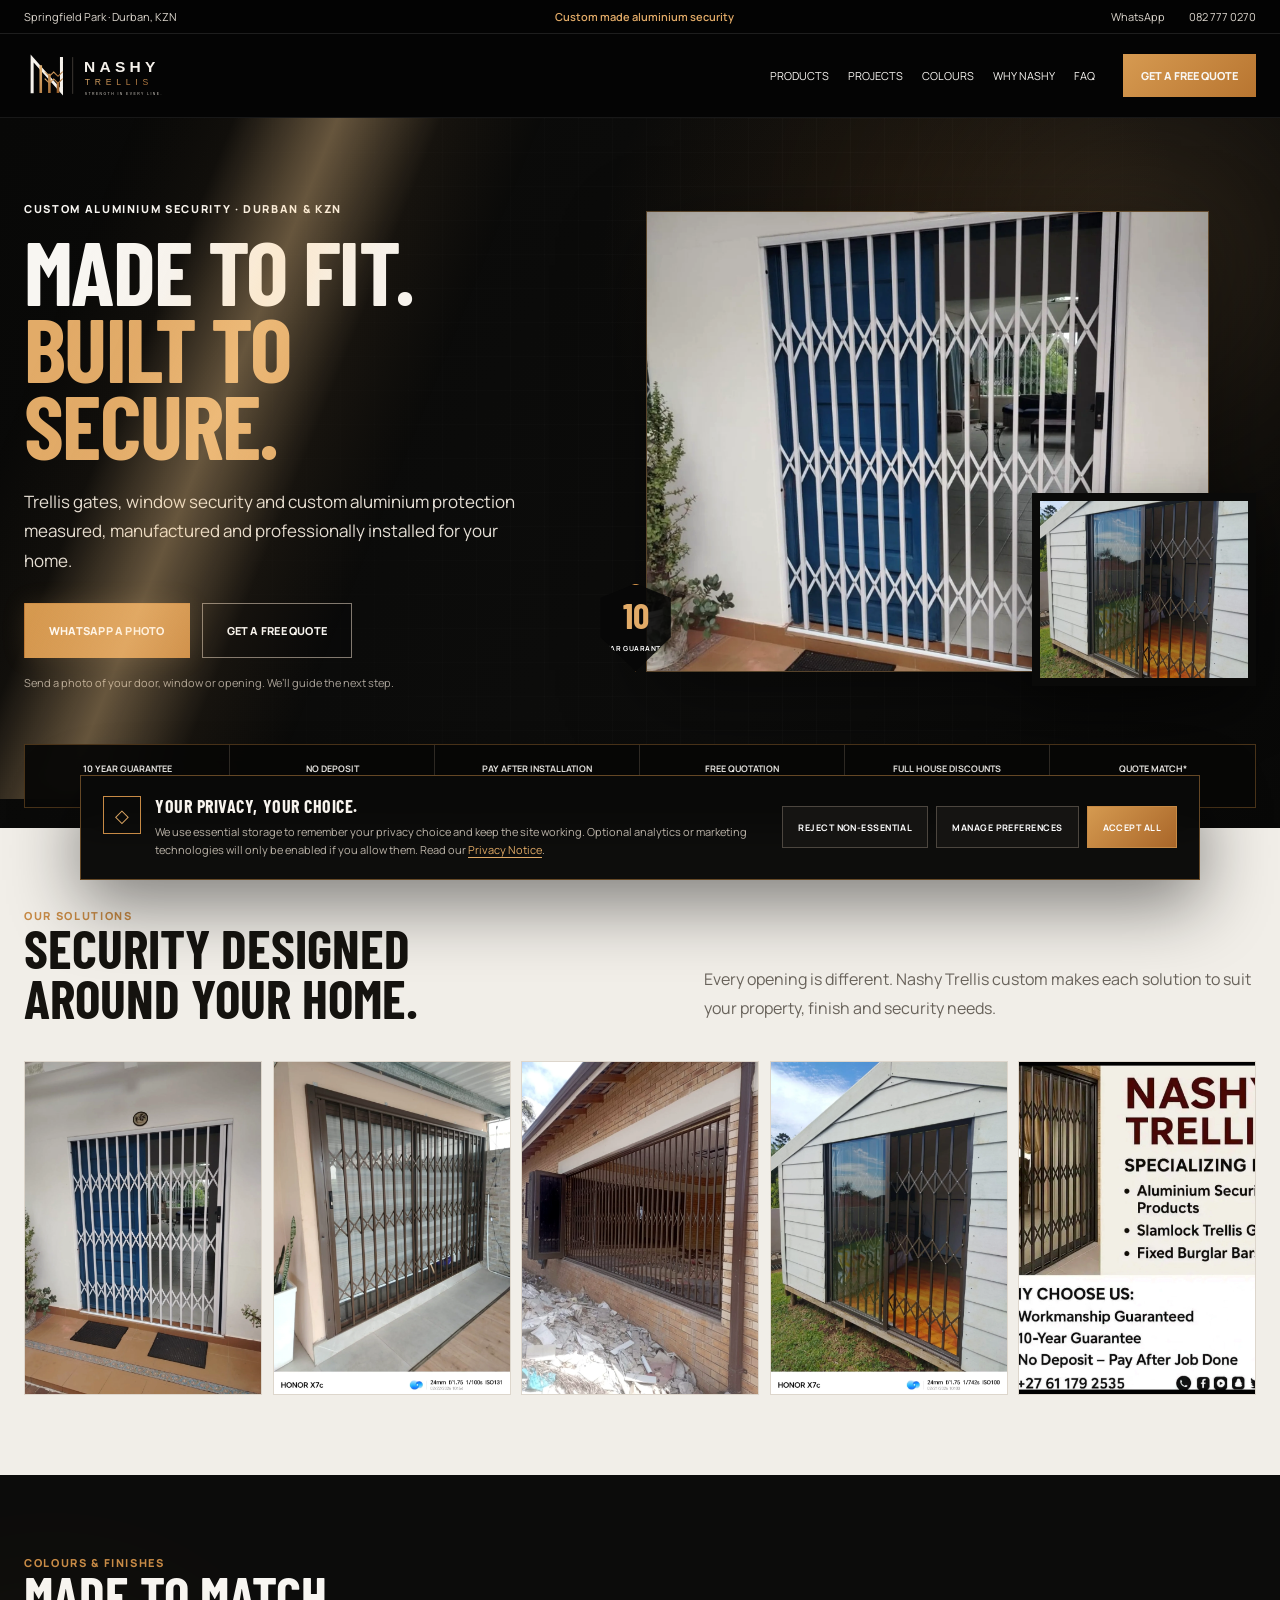
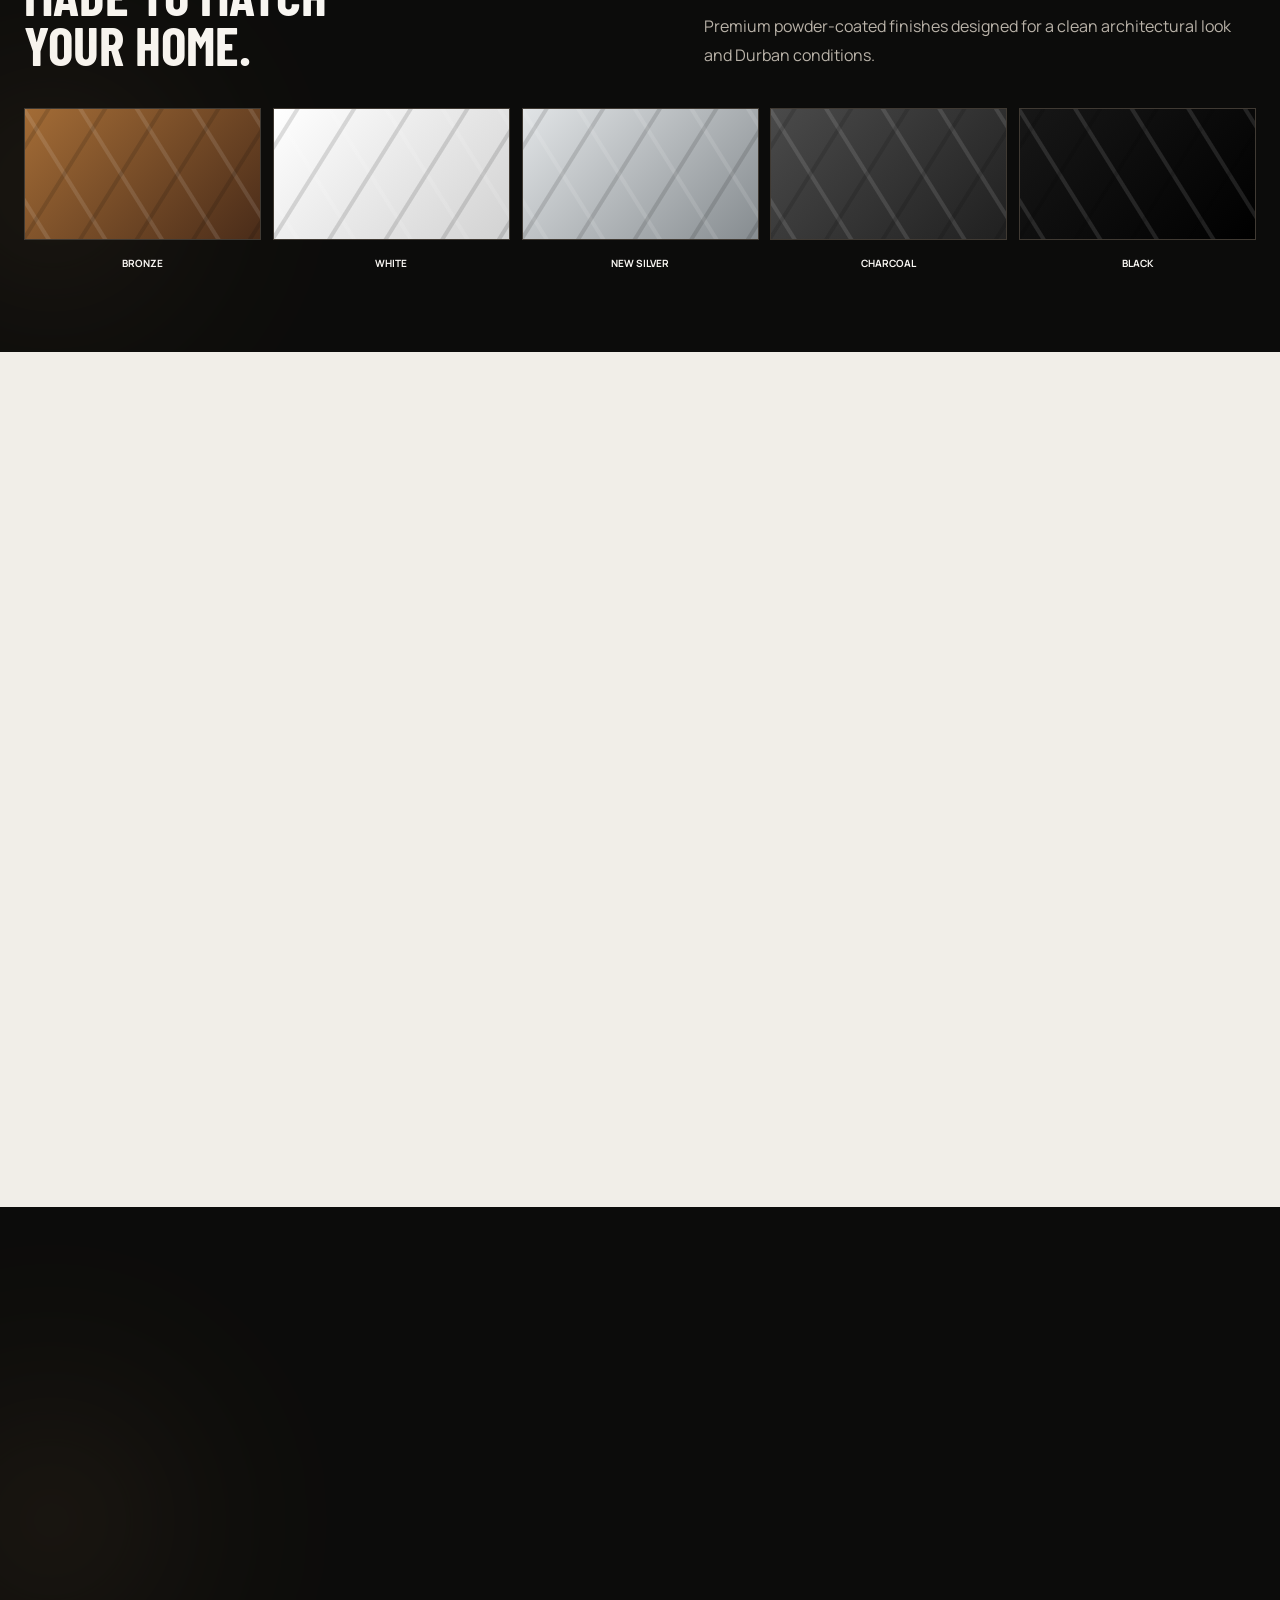
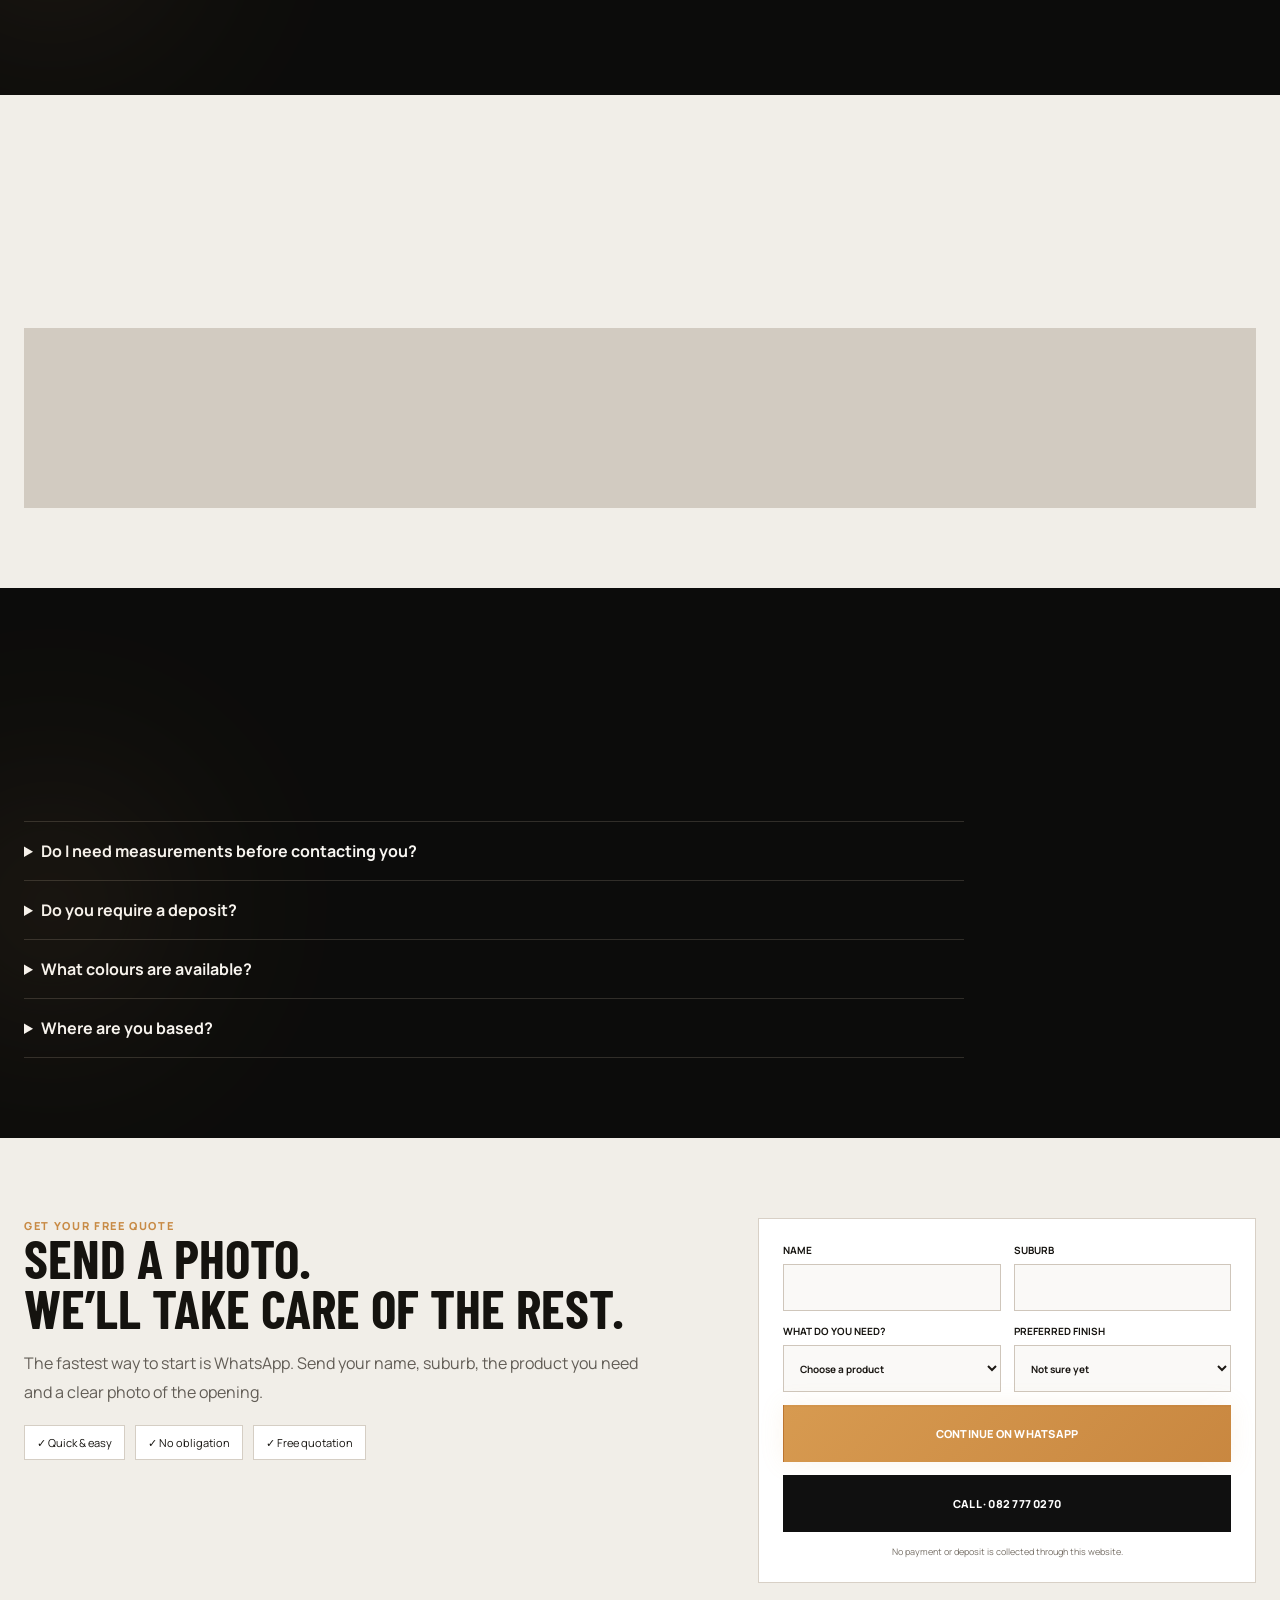
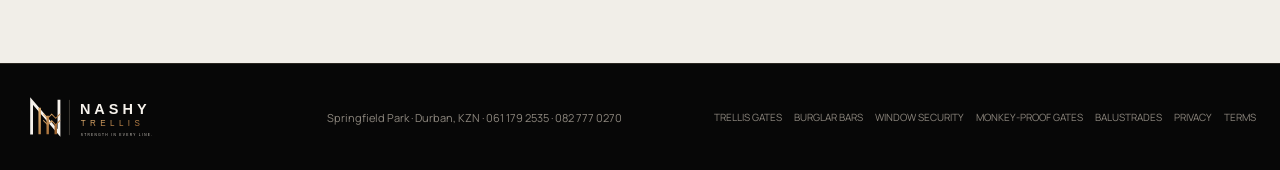
==== commit 76e1bf57: "Enable branded privacy consent popup" ====
--- a/index.html
+++ b/index.html
@@ -1 +1 @@
-<!doctype html><html lang="en"><head><meta charset="utf-8"><meta name="viewport" content="width=device-width,initial-scale=1,viewport-fit=cover"><meta name="theme-color" content="#080807"><meta name="description" content="Custom aluminium trellis gates, burglar guards, window security, monkey-proof gates and balustrades in Durban and KZN. Free quotations from Nashy Trellis."><link rel="canonical" href="https://sashin1-netizen.github.io/nashy-trellis/"><meta property="og:title" content="Nashy Trellis | Aluminium Security Durban"><meta property="og:description" content="Made to fit. Built to secure. Custom aluminium security across Durban and KZN."><meta property="og:type" content="website"><meta property="og:url" content="https://sashin1-netizen.github.io/nashy-trellis/"><meta property="og:image" content="https://sashin1-netizen.github.io/nashy-trellis/assets/trellis-white.webp"><title>Nashy Trellis | Aluminium Security Durban</title><link rel="preconnect" href="https://fonts.googleapis.com"><link rel="preconnect" href="https://fonts.gstatic.com" crossorigin><link href="https://fonts.googleapis.com/css2?family=Barlow+Condensed:wght@600;700&family=Manrope:wght@400;500;600;700&display=swap" rel="stylesheet"><link rel="stylesheet" href="styles.css?v=pro3"><link rel="stylesheet" href="effects.css?v=c70d62b"><link rel="stylesheet" href="compat.css?v=00b7d27"><script type="application/ld+json">{"@context":"https://schema.org","@type":"HomeAndConstructionBusiness","name":"Nashy Trellis","description":"Custom aluminium security solutions including trellis gates, burglar guards, window security, monkey-proof gates and balustrades.","telephone":"+27827770270","url":"https://sashin1-netizen.github.io/nashy-trellis/","address":{"@type":"PostalAddress","addressLocality":"Durban","addressRegion":"KwaZulu-Natal","addressCountry":"ZA"},"areaServed":{"@type":"AdministrativeArea","name":"Durban and surrounding KwaZulu-Natal"}}</script></head><body><div class="fx-progress" aria-hidden="true"></div><div class="fx-spotlight" aria-hidden="true"></div><div class="top-strip"><span>Springfield Park · Durban, KZN</span><strong>Custom made aluminium security</strong><div><a data-track="whatsapp-top" href="https://wa.me/27611792535">WhatsApp</a><a data-track="call-top" href="tel:+27827770270">082 777 0270</a></div></div><header class="header"><a class="brand" href="#top" aria-label="Nashy Trellis home"><img src="assets/logo.svg" alt="Nashy Trellis"></a><nav><a href="#products">Products</a><a href="#projects">Projects</a><a href="#colours">Colours</a><a href="#why">Why Nashy</a><a href="#faq">FAQ</a></nav><a class="header-cta" href="#quote">Get a Free Quote</a><button class="menu" aria-label="Open menu" aria-expanded="false"><span></span><span></span><span></span></button></header><main id="top"><section class="hero"><div class="hero-copy"><p class="eyebrow">CUSTOM ALUMINIUM SECURITY · DURBAN & KZN</p><h1>Made to fit.<br><span>Built to secure.</span></h1><p class="lead">Trellis gates, window security and custom aluminium protection measured, manufactured and professionally installed for your home.</p><div class="hero-actions"><a class="btn gold" data-track="whatsapp-hero" href="https://wa.me/27611792535?text=Hi%20Nashy%20Trellis,%20I%27d%20like%20a%20free%20quote.%20I%20can%20send%20photos%20of%20the%20opening.">WhatsApp a Photo</a><a class="btn outline" href="#quote">Get a Free Quote</a></div><p class="micro">Send a photo of your door, window or opening. We’ll guide the next step.</p></div><div class="hero-visual"><figure class="hero-main"><img src="assets/trellis-white.webp?v=3" alt="White Nashy Trellis aluminium security gate" fetchpriority="high"></figure><figure class="hero-inset"><img src="assets/trellis-cabin.webp?v=3" alt="Bronze Nashy Trellis installation"></figure><span class="hero-badge">10<br><small>YEAR GUARANTEE</small></span></div><div class="hero-proof"><div><b>10 Year Guarantee</b><span>Peace of mind</span></div><div><b>No Deposit</b><span>Zero upfront cost</span></div><div><b>Pay After Installation</b><span>When you’re happy</span></div><div><b>Free Quotation</b><span>No obligation</span></div><div><b>Full House Discounts</b><span>Save more</span></div><div><b>Quote Match*</b><span>T&amp;Cs apply</span></div></div></section><section class="section light products" id="products"><div class="section-intro"><div><p class="eyebrow bronze">OUR SOLUTIONS</p><h2>Security designed<br>around your home.</h2></div><p>Every opening is different. Nashy Trellis custom makes each solution to suit your property, finish and security needs.</p></div><div class="product-grid"><article><img src="assets/trellis-white.webp" alt="Trellis gates"><div><h3>Trellis Gates</h3><p>Retractable security gates for doors and openings.</p><a href="#quote">Get a quote →</a></div></article><article><img src="assets/window-security.webp" alt="Window security"><div><h3>Window Security</h3><p>Fixed and hinged guards custom made for each opening.</p><a href="#quote">Get a quote →</a></div></article><article><img src="assets/burglar-large.webp" alt="Burglar bars"><div><h3>Burglar Bars</h3><p>Custom fixed aluminium bars for windows and doors.</p><a href="#quote">Get a quote →</a></div></article><article><img src="assets/trellis-cabin.webp" alt="Monkey proof gates"><div><h3>Monkey-Proof Gates</h3><p>Closer-spaced protection suited to Durban properties.</p><a href="#quote">Get a quote →</a></div></article><article><img src="assets/balustrade.webp" alt="Balustrades"><div><h3>Balustrades</h3><p>Custom aluminium balustrades with durable finishes.</p><a href="#quote">Get a quote →</a></div></article></div></section><section class="section dark finishes" id="colours"><div class="section-intro"><div><p class="eyebrow bronze">COLOURS & FINISHES</p><h2>Made to match<br>your home.</h2></div><p>Premium powder-coated finishes designed for a clean architectural look and Durban conditions.</p></div><div class="finish-row"><div><i class="bronze-f"></i><b>Bronze</b></div><div><i class="white-f"></i><b>White</b></div><div><i class="silver-f"></i><b>New Silver</b></div><div><i class="charcoal-f"></i><b>Charcoal</b></div><div><i class="black-f"></i><b>Black</b></div></div></section><section class="section light projects" id="projects"><div class="section-intro"><div><p class="eyebrow bronze">REAL NASHY INSTALLATIONS</p><h2>Real homes.<br>Real workmanship.</h2></div><p>Genuine client work, presented as proof of the fit, finish and scale Nashy Trellis can deliver.</p></div><div class="project-grid"><figure class="wide"><img src="assets/trellis-opening.webp" alt="Large opening security installation"><figcaption>Large opening security</figcaption></figure><figure><img src="assets/trellis-white.webp" alt="White trellis gate"><figcaption>White finish</figcaption></figure><figure><img src="assets/window-security.webp" alt="Window security"><figcaption>Window protection</figcaption></figure><figure><img src="assets/trellis-cabin.webp" alt="Bronze trellis installation"><figcaption>Bronze finish</figcaption></figure><figure><img src="assets/burglar-large.webp" alt="Custom security opening"><figcaption>Custom opening</figcaption></figure></div></section><section class="section dark why" id="why"><div class="why-copy"><p class="eyebrow bronze">WHY NASHY TRELLIS?</p><h2>Protection without<br>the generic look.</h2><p>Custom-made aluminium security that protects the property without making the home feel industrial.</p><ul><li>High-grade aluminium</li><li>Custom measured to fit</li><li>Premium powder-coated finishes</li><li>Professional installation</li><li>Workmanship guaranteed</li><li>Backed by a 10-year guarantee</li></ul></div><aside class="guarantee"><span>10</span><h3>10 Year Guarantee</h3><p>Quality you can trust. Peace of mind that lasts.</p><a class="btn gold" href="#quote">Start Your Quote</a></aside></section><section class="section light process"><div class="section-intro"><div><p class="eyebrow bronze">THE SIMPLE QUOTE JOURNEY</p><h2>From photo<br>to protection.</h2></div><p>You do not need measurements or technical knowledge to get started.</p></div><div class="steps"><div><b>01</b><h3>Send a Photo</h3><p>WhatsApp the opening.</p></div><div><b>02</b><h3>Tell Us What You Need</h3><p>Product, suburb and preferred finish.</p></div><div><b>03</b><h3>We Measure</h3><p>Accurate on-site measurement.</p></div><div><b>04</b><h3>We Install</h3><p>Professional installation.</p></div><div><b>05</b><h3>Enjoy Security</h3><p>Custom protection built to last.</p></div></div></section><section class="section dark faq" id="faq"><div class="section-intro"><div><p class="eyebrow bronze">COMMON QUESTIONS</p><h2>Before you<br>request a quote.</h2></div></div><div class="faq-list"><details><summary>Do I need measurements before contacting you?</summary><p>No. Send a clear photo of the opening on WhatsApp and Nashy can guide the next step.</p></details><details><summary>Do you require a deposit?</summary><p>Nashy advertises no deposit and payment after the job is completed. Final terms should be confirmed on your written quotation.</p></details><details><summary>What colours are available?</summary><p>Bronze, White, New Silver, Black and Charcoal.</p></details><details><summary>Where are you based?</summary><p>Springfield Park, Durban, serving Durban and surrounding KZN areas.</p></details></div></section><section class="section light quote" id="quote"><div class="quote-copy"><p class="eyebrow bronze">GET YOUR FREE QUOTE</p><h2>Send a photo.<br>We’ll take care of the rest.</h2><p>The fastest way to start is WhatsApp. Send your name, suburb, the product you need and a clear photo of the opening.</p><div class="quote-chips"><span>✓ Quick & easy</span><span>✓ No obligation</span><span>✓ Free quotation</span></div></div><form class="lead-form" id="leadForm"><label>Name<input name="name" autocomplete="name" required></label><label>Suburb<input name="suburb" autocomplete="address-level2" required></label><label>What do you need?<select name="product" required><option value="">Choose a product</option><option>Trellis gate</option><option>Window security</option><option>Burglar bars</option><option>Monkey-proof gate</option><option>Balustrade</option><option>Not sure yet</option></select></label><label>Preferred finish<select name="finish"><option>Not sure yet</option><option>Bronze</option><option>White</option><option>New Silver</option><option>Charcoal</option><option>Black</option></select></label><button class="btn gold big" type="submit">Continue on WhatsApp</button><a class="btn dark-btn big" data-track="call-form" href="tel:+27827770270">Call · 082 777 0270</a><small>No payment or deposit is collected through this website.</small></form></section></main><footer><img src="assets/logo.svg" alt="Nashy Trellis"><span>Springfield Park · Durban, KZN · 061 179 2535 · 082 777 0270</span></footer><div class="mobile-dock"><a data-track="whatsapp-dock" href="https://wa.me/27611792535"><b>WhatsApp</b><small>Send a photo</small></a><a data-track="call-dock" href="tel:+27827770270"><b>Call</b><small>082 777 0270</small></a><a href="#quote"><b>Free Quote</b><small>No obligation</small></a></div><script src="script.js?v=8739b35"></script></body></html>+<!doctype html><html lang="en"><head><meta charset="utf-8"><meta name="viewport" content="width=device-width,initial-scale=1,viewport-fit=cover"><meta name="theme-color" content="#080807"><meta name="description" content="Custom aluminium trellis gates, burglar guards, window security, monkey-proof gates and balustrades in Durban and KZN. Free quotations from Nashy Trellis."><link rel="canonical" href="https://sashin1-netizen.github.io/nashy-trellis/"><meta property="og:title" content="Nashy Trellis | Aluminium Security Durban"><meta property="og:description" content="Made to fit. Built to secure. Custom aluminium security across Durban and KZN."><meta property="og:type" content="website"><meta property="og:url" content="https://sashin1-netizen.github.io/nashy-trellis/"><meta property="og:image" content="https://sashin1-netizen.github.io/nashy-trellis/assets/trellis-white.webp"><title>Nashy Trellis | Aluminium Security Durban</title><link rel="preconnect" href="https://fonts.googleapis.com"><link rel="preconnect" href="https://fonts.gstatic.com" crossorigin><link href="https://fonts.googleapis.com/css2?family=Barlow+Condensed:wght@600;700&family=Manrope:wght@400;500;600;700&display=swap" rel="stylesheet"><link rel="stylesheet" href="styles.css?v=pro3"><link rel="stylesheet" href="effects.css?v=c70d62b"><link rel="stylesheet" href="compat.css?v=00b7d27"><link rel="stylesheet" href="consent.css?v=0777bd2"><script type="application/ld+json">{"@context":"https://schema.org","@type":"HomeAndConstructionBusiness","name":"Nashy Trellis","description":"Custom aluminium security solutions including trellis gates, burglar guards, window security, monkey-proof gates and balustrades.","telephone":"+27827770270","url":"https://sashin1-netizen.github.io/nashy-trellis/","address":{"@type":"PostalAddress","addressLocality":"Durban","addressRegion":"KwaZulu-Natal","addressCountry":"ZA"},"areaServed":{"@type":"AdministrativeArea","name":"Durban and surrounding KwaZulu-Natal"}}</script></head><body><div class="fx-progress" aria-hidden="true"></div><div class="fx-spotlight" aria-hidden="true"></div><div class="top-strip"><span>Springfield Park · Durban, KZN</span><strong>Custom made aluminium security</strong><div><a data-track="whatsapp-top" href="https://wa.me/27611792535">WhatsApp</a><a data-track="call-top" href="tel:+27827770270">082 777 0270</a></div></div><header class="header"><a class="brand" href="#top" aria-label="Nashy Trellis home"><img src="assets/logo.svg" alt="Nashy Trellis"></a><nav><a href="#products">Products</a><a href="#projects">Projects</a><a href="#colours">Colours</a><a href="#why">Why Nashy</a><a href="#faq">FAQ</a></nav><a class="header-cta" href="#quote">Get a Free Quote</a><button class="menu" aria-label="Open menu" aria-expanded="false"><span></span><span></span><span></span></button></header><main id="top"><section class="hero"><div class="hero-copy"><p class="eyebrow">CUSTOM ALUMINIUM SECURITY · DURBAN & KZN</p><h1>Made to fit.<br><span>Built to secure.</span></h1><p class="lead">Trellis gates, window security and custom aluminium protection measured, manufactured and professionally installed for your home.</p><div class="hero-actions"><a class="btn gold" data-track="whatsapp-hero" href="https://wa.me/27611792535?text=Hi%20Nashy%20Trellis,%20I%27d%20like%20a%20free%20quote.%20I%20can%20send%20photos%20of%20the%20opening.">WhatsApp a Photo</a><a class="btn outline" href="#quote">Get a Free Quote</a></div><p class="micro">Send a photo of your door, window or opening. We’ll guide the next step.</p></div><div class="hero-visual"><figure class="hero-main"><img src="assets/trellis-white.webp?v=3" alt="White Nashy Trellis aluminium security gate" fetchpriority="high"></figure><figure class="hero-inset"><img src="assets/trellis-cabin.webp?v=3" alt="Bronze Nashy Trellis installation"></figure><span class="hero-badge">10<br><small>YEAR GUARANTEE</small></span></div><div class="hero-proof"><div><b>10 Year Guarantee</b><span>Peace of mind</span></div><div><b>No Deposit</b><span>Zero upfront cost</span></div><div><b>Pay After Installation</b><span>When you’re happy</span></div><div><b>Free Quotation</b><span>No obligation</span></div><div><b>Full House Discounts</b><span>Save more</span></div><div><b>Quote Match*</b><span>T&amp;Cs apply</span></div></div></section><section class="section light products" id="products"><div class="section-intro"><div><p class="eyebrow bronze">OUR SOLUTIONS</p><h2>Security designed<br>around your home.</h2></div><p>Every opening is different. Nashy Trellis custom makes each solution to suit your property, finish and security needs.</p></div><div class="product-grid"><article><img src="assets/trellis-white.webp" alt="Trellis gates"><div><h3>Trellis Gates</h3><p>Retractable security gates for doors and openings.</p><a href="#quote">Get a quote →</a></div></article><article><img src="assets/window-security.webp" alt="Window security"><div><h3>Window Security</h3><p>Fixed and hinged guards custom made for each opening.</p><a href="#quote">Get a quote →</a></div></article><article><img src="assets/burglar-large.webp" alt="Burglar bars"><div><h3>Burglar Bars</h3><p>Custom fixed aluminium bars for windows and doors.</p><a href="#quote">Get a quote →</a></div></article><article><img src="assets/trellis-cabin.webp" alt="Monkey proof gates"><div><h3>Monkey-Proof Gates</h3><p>Closer-spaced protection suited to Durban properties.</p><a href="#quote">Get a quote →</a></div></article><article><img src="assets/balustrade.webp" alt="Balustrades"><div><h3>Balustrades</h3><p>Custom aluminium balustrades with durable finishes.</p><a href="#quote">Get a quote →</a></div></article></div></section><section class="section dark finishes" id="colours"><div class="section-intro"><div><p class="eyebrow bronze">COLOURS & FINISHES</p><h2>Made to match<br>your home.</h2></div><p>Premium powder-coated finishes designed for a clean architectural look and Durban conditions.</p></div><div class="finish-row"><div><i class="bronze-f"></i><b>Bronze</b></div><div><i class="white-f"></i><b>White</b></div><div><i class="silver-f"></i><b>New Silver</b></div><div><i class="charcoal-f"></i><b>Charcoal</b></div><div><i class="black-f"></i><b>Black</b></div></div></section><section class="section light projects" id="projects"><div class="section-intro"><div><p class="eyebrow bronze">REAL NASHY INSTALLATIONS</p><h2>Real homes.<br>Real workmanship.</h2></div><p>Genuine client work, presented as proof of the fit, finish and scale Nashy Trellis can deliver.</p></div><div class="project-grid"><figure class="wide"><img src="assets/trellis-opening.webp" alt="Large opening security installation"><figcaption>Large opening security</figcaption></figure><figure><img src="assets/trellis-white.webp" alt="White trellis gate"><figcaption>White finish</figcaption></figure><figure><img src="assets/window-security.webp" alt="Window security"><figcaption>Window protection</figcaption></figure><figure><img src="assets/trellis-cabin.webp" alt="Bronze trellis installation"><figcaption>Bronze finish</figcaption></figure><figure><img src="assets/burglar-large.webp" alt="Custom security opening"><figcaption>Custom opening</figcaption></figure></div></section><section class="section dark why" id="why"><div class="why-copy"><p class="eyebrow bronze">WHY NASHY TRELLIS?</p><h2>Protection without<br>the generic look.</h2><p>Custom-made aluminium security that protects the property without making the home feel industrial.</p><ul><li>High-grade aluminium</li><li>Custom measured to fit</li><li>Premium powder-coated finishes</li><li>Professional installation</li><li>Workmanship guaranteed</li><li>Backed by a 10-year guarantee</li></ul></div><aside class="guarantee"><span>10</span><h3>10 Year Guarantee</h3><p>Quality you can trust. Peace of mind that lasts.</p><a class="btn gold" href="#quote">Start Your Quote</a></aside></section><section class="section light process"><div class="section-intro"><div><p class="eyebrow bronze">THE SIMPLE QUOTE JOURNEY</p><h2>From photo<br>to protection.</h2></div><p>You do not need measurements or technical knowledge to get started.</p></div><div class="steps"><div><b>01</b><h3>Send a Photo</h3><p>WhatsApp the opening.</p></div><div><b>02</b><h3>Tell Us What You Need</h3><p>Product, suburb and preferred finish.</p></div><div><b>03</b><h3>We Measure</h3><p>Accurate on-site measurement.</p></div><div><b>04</b><h3>We Install</h3><p>Professional installation.</p></div><div><b>05</b><h3>Enjoy Security</h3><p>Custom protection built to last.</p></div></div></section><section class="section dark faq" id="faq"><div class="section-intro"><div><p class="eyebrow bronze">COMMON QUESTIONS</p><h2>Before you<br>request a quote.</h2></div></div><div class="faq-list"><details><summary>Do I need measurements before contacting you?</summary><p>No. Send a clear photo of the opening on WhatsApp and Nashy can guide the next step.</p></details><details><summary>Do you require a deposit?</summary><p>Nashy advertises no deposit and payment after the job is completed. Final terms should be confirmed on your written quotation.</p></details><details><summary>What colours are available?</summary><p>Bronze, White, New Silver, Black and Charcoal.</p></details><details><summary>Where are you based?</summary><p>Springfield Park, Durban, serving Durban and surrounding KZN areas.</p></details></div></section><section class="section light quote" id="quote"><div class="quote-copy"><p class="eyebrow bronze">GET YOUR FREE QUOTE</p><h2>Send a photo.<br>We’ll take care of the rest.</h2><p>The fastest way to start is WhatsApp. Send your name, suburb, the product you need and a clear photo of the opening.</p><div class="quote-chips"><span>✓ Quick & easy</span><span>✓ No obligation</span><span>✓ Free quotation</span></div></div><form class="lead-form" id="leadForm"><label>Name<input name="name" autocomplete="name" required></label><label>Suburb<input name="suburb" autocomplete="address-level2" required></label><label>What do you need?<select name="product" required><option value="">Choose a product</option><option>Trellis gate</option><option>Window security</option><option>Burglar bars</option><option>Monkey-proof gate</option><option>Balustrade</option><option>Not sure yet</option></select></label><label>Preferred finish<select name="finish"><option>Not sure yet</option><option>Bronze</option><option>White</option><option>New Silver</option><option>Charcoal</option><option>Black</option></select></label><button class="btn gold big" type="submit">Continue on WhatsApp</button><a class="btn dark-btn big" data-track="call-form" href="tel:+27827770270">Call · 082 777 0270</a><small>No payment or deposit is collected through this website.</small></form></section></main><footer><img src="assets/logo.svg" alt="Nashy Trellis"><span>Springfield Park · Durban, KZN · 061 179 2535 · 082 777 0270</span></footer><div class="mobile-dock"><a data-track="whatsapp-dock" href="https://wa.me/27611792535"><b>WhatsApp</b><small>Send a photo</small></a><a data-track="call-dock" href="tel:+27827770270"><b>Call</b><small>082 777 0270</small></a><a href="#quote"><b>Free Quote</b><small>No obligation</small></a></div><script src="script.js?v=8739b35"></script><script src="consent.js?v=1470590"></script></body></html>
--- a/consent.css
+++ b/consent.css
@@ -0,0 +1 @@
+.consent-backdrop{position:fixed;inset:0;z-index:9997;background:rgba(0,0,0,.28);opacity:0;pointer-events:none;transition:opacity .25s ease}.consent-backdrop.on{opacity:1;pointer-events:auto}.consent-banner{position:fixed;z-index:9998;left:20px;right:20px;bottom:20px;max-width:1120px;margin:auto;background:rgba(10,10,9,.985);color:#f7f3ed;border:1px solid rgba(199,138,69,.48);box-shadow:0 24px 70px rgba(0,0,0,.48);padding:20px 22px;display:none;grid-template-columns:1fr auto;gap:24px;align-items:center;backdrop-filter:blur(16px);-webkit-backdrop-filter:blur(16px)}.consent-banner.show{display:grid;animation:consentUp .38s cubic-bezier(.2,.75,.25,1)}.consent-copy{display:grid;grid-template-columns:auto 1fr;gap:14px;align-items:start}.consent-icon{width:38px;height:38px;border:1px solid #c78a45;display:grid;place-items:center;color:#e1aa66;font-size:18px}.consent-copy strong{display:block;font:700 18px/1.1 'Barlow Condensed',sans-serif;text-transform:uppercase;letter-spacing:.03em;margin:1px 0 6px}.consent-copy p{margin:0;max-width:690px;color:#bbb3a8;font-size:11px;line-height:1.65}.consent-copy a,.consent-panel a{color:#e1aa66;text-decoration:underline;text-underline-offset:3px}.consent-actions{display:flex;gap:8px;align-items:center}.consent-btn{min-height:42px;padding:0 15px;border:1px solid #4c463f;background:#151412;color:#fff;font:700 9px/1 Manrope,sans-serif;text-transform:uppercase;letter-spacing:.05em;cursor:pointer;white-space:nowrap}.consent-btn.primary{border-color:#c78a45;background:linear-gradient(135deg,#d59a50,#a96629);color:#fff}.consent-btn:hover{border-color:#c78a45}.consent-panel{position:fixed;z-index:9999;left:50%;top:50%;width:min(560px,calc(100% - 32px));transform:translate(-50%,-46%);opacity:0;pointer-events:none;background:#0b0b0a;color:#f7f3ed;border:1px solid rgba(199,138,69,.55);box-shadow:0 28px 90px rgba(0,0,0,.65);padding:26px;transition:.25s ease}.consent-panel.open{opacity:1;pointer-events:auto;transform:translate(-50%,-50%)}.consent-panel h2{font-size:38px;margin:0 0 8px}.consent-panel>p{color:#aaa298;font-size:11px;line-height:1.65;margin:0 0 18px}.consent-row{display:grid;grid-template-columns:1fr auto;gap:18px;padding:15px 0;border-top:1px solid #2b2824}.consent-row h3{font-size:12px;text-transform:uppercase;margin:0 0 4px}.consent-row p{font-size:10px;color:#999188;line-height:1.55;margin:0}.consent-status{align-self:center;font-size:9px;text-transform:uppercase;color:#e1aa66}.consent-switch{position:relative;width:43px;height:24px;align-self:center}.consent-switch input{position:absolute;opacity:0}.consent-switch span{position:absolute;inset:0;border-radius:20px;background:#3b3834;cursor:pointer;transition:.2s}.consent-switch span:after{content:"";position:absolute;width:18px;height:18px;left:3px;top:3px;border-radius:50%;background:#ddd;transition:.2s}.consent-switch input:checked+span{background:#b87734}.consent-switch input:checked+span:after{transform:translateX(19px);background:#fff}.consent-panel-actions{display:grid;grid-template-columns:1fr 1fr;gap:9px;margin-top:20px}.privacy-settings{background:none;border:0;color:inherit;text-decoration:underline;cursor:pointer;font:inherit;padding:0}@keyframes consentUp{from{opacity:0;transform:translateY(16px)}to{opacity:1;transform:none}}@media(max-width:760px){.consent-banner{left:10px;right:10px;bottom:82px;padding:17px;grid-template-columns:1fr;gap:14px}.consent-copy{grid-template-columns:1fr}.consent-icon{display:none}.consent-copy strong{font-size:17px}.consent-copy p{font-size:10px}.consent-actions{display:grid;grid-template-columns:1fr 1fr}.consent-actions .primary{grid-column:1/-1;grid-row:1}.consent-btn{width:100%;padding:0 8px}.consent-panel{padding:22px 18px}.consent-panel h2{font-size:34px}.consent-panel-actions{grid-template-columns:1fr}.consent-backdrop.on{background:rgba(0,0,0,.58)}}@media(prefers-reduced-motion:reduce){.consent-banner.show{animation:none}.consent-panel,.consent-backdrop{transition:none}}
